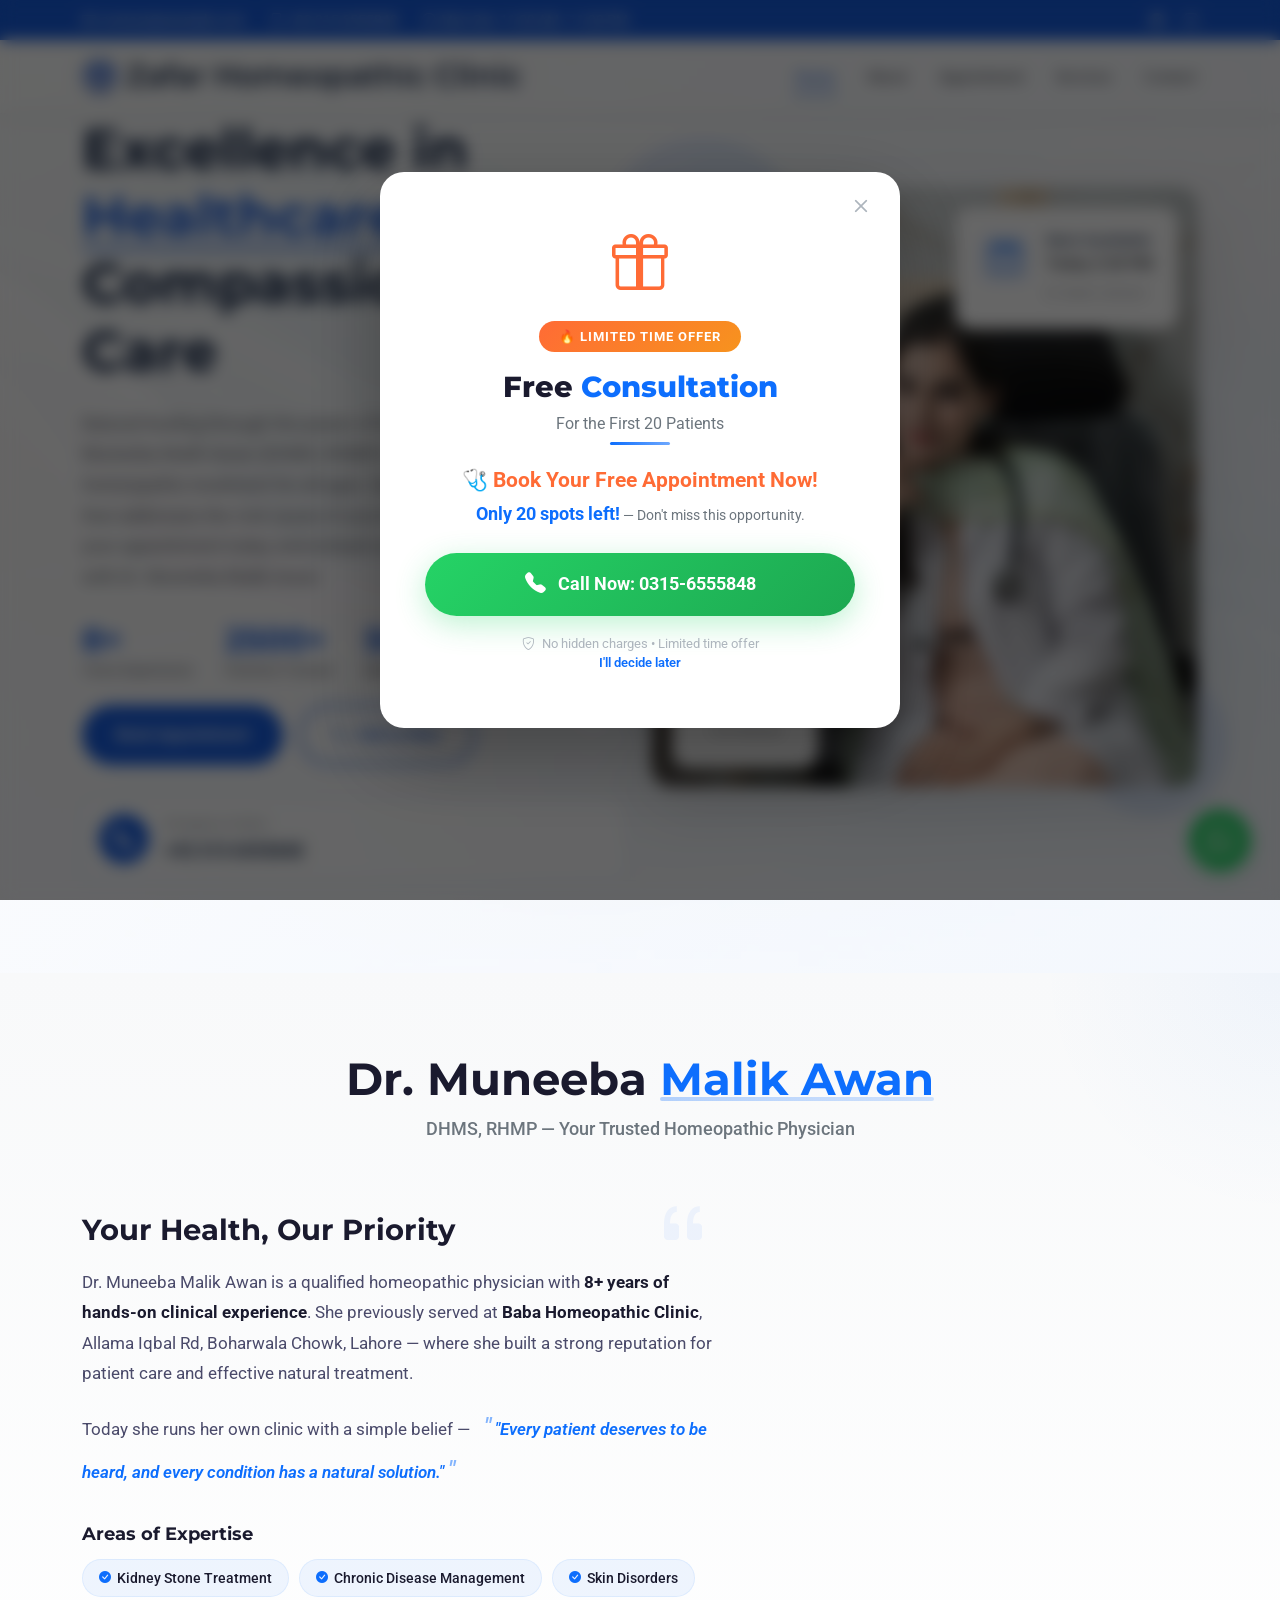
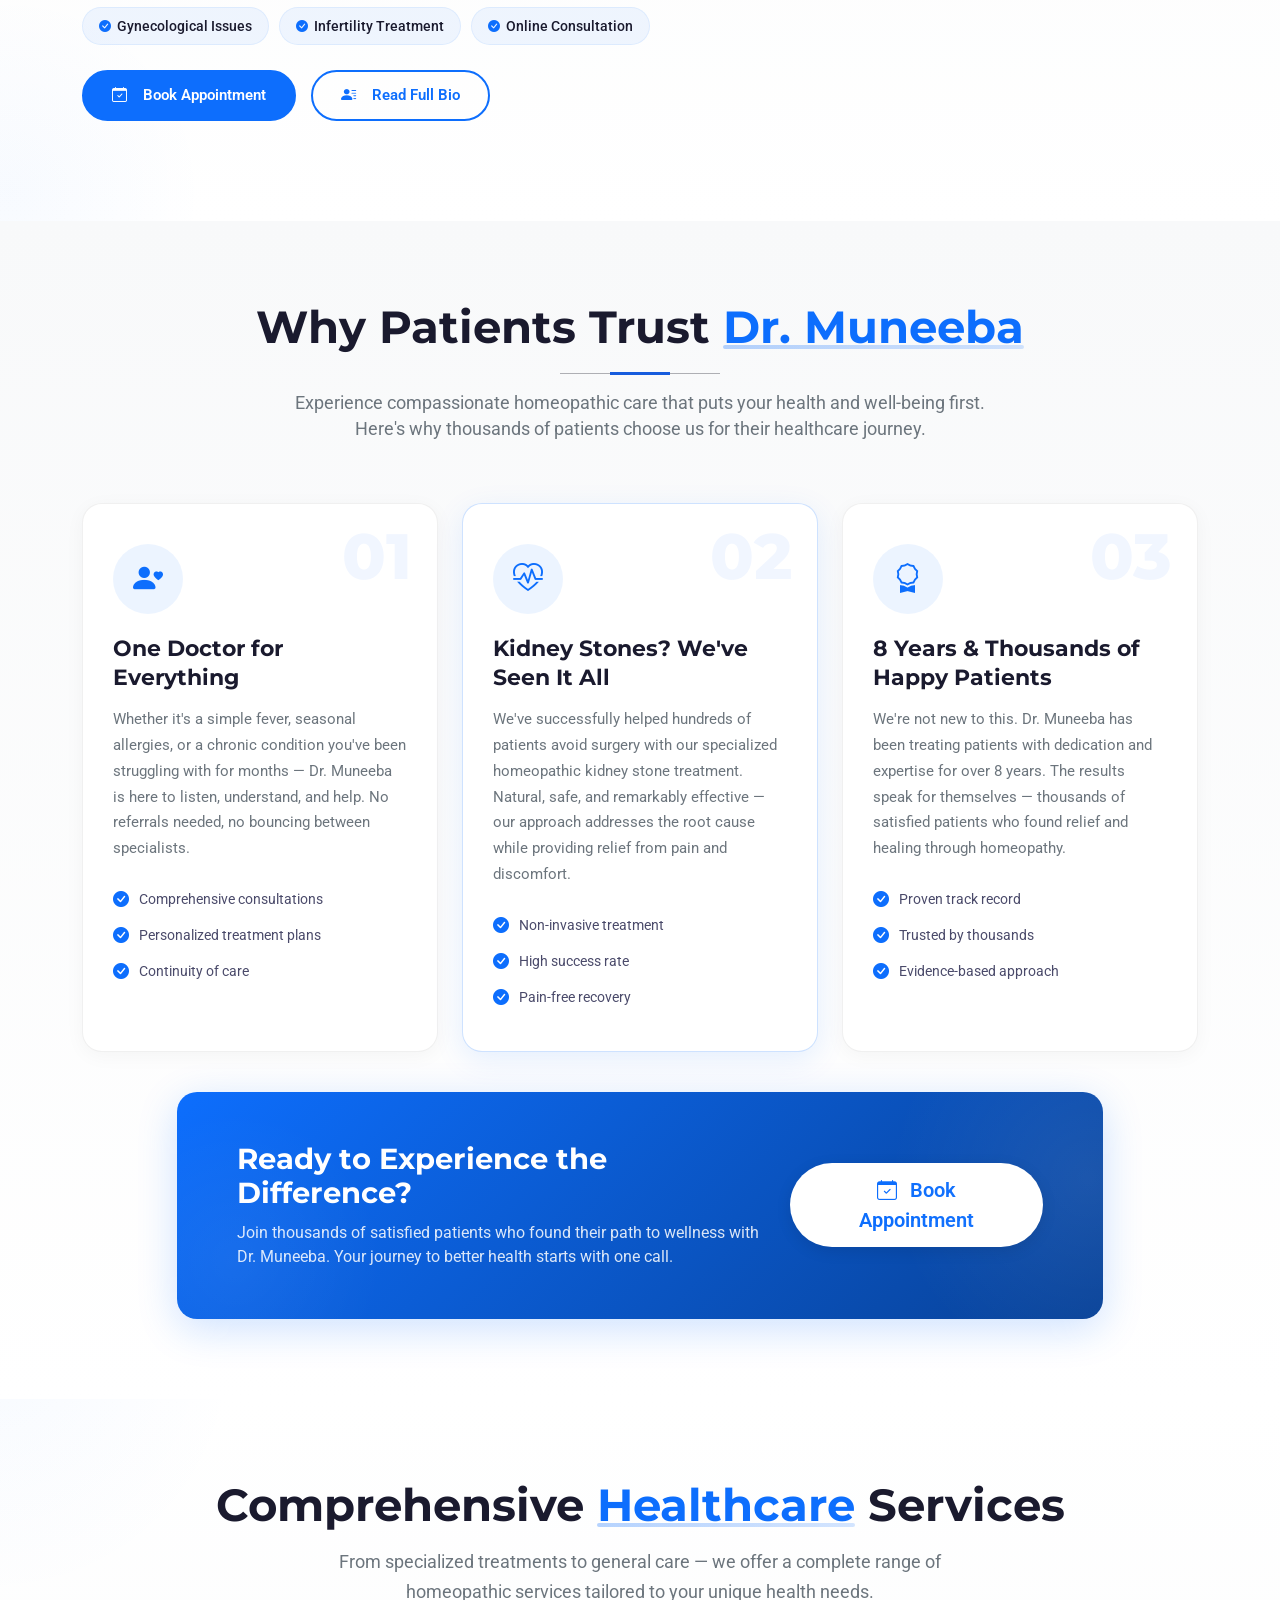
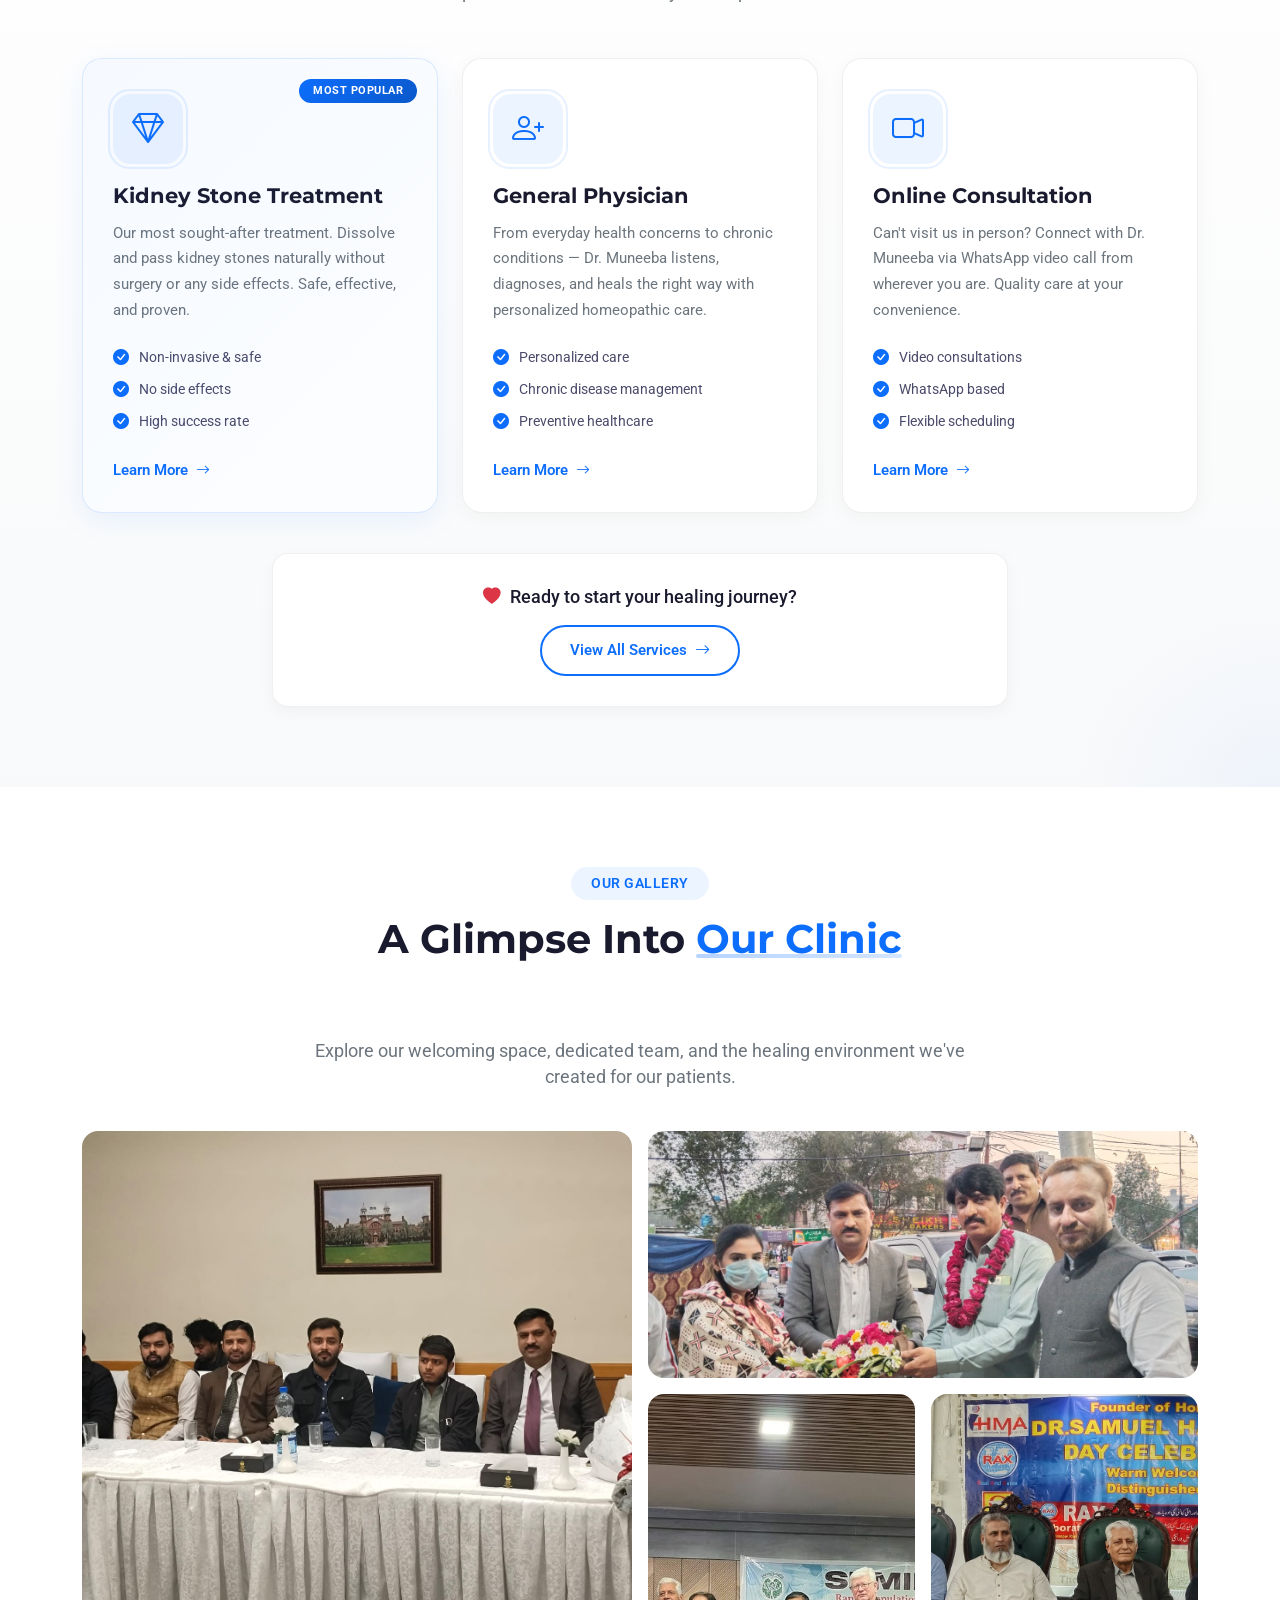
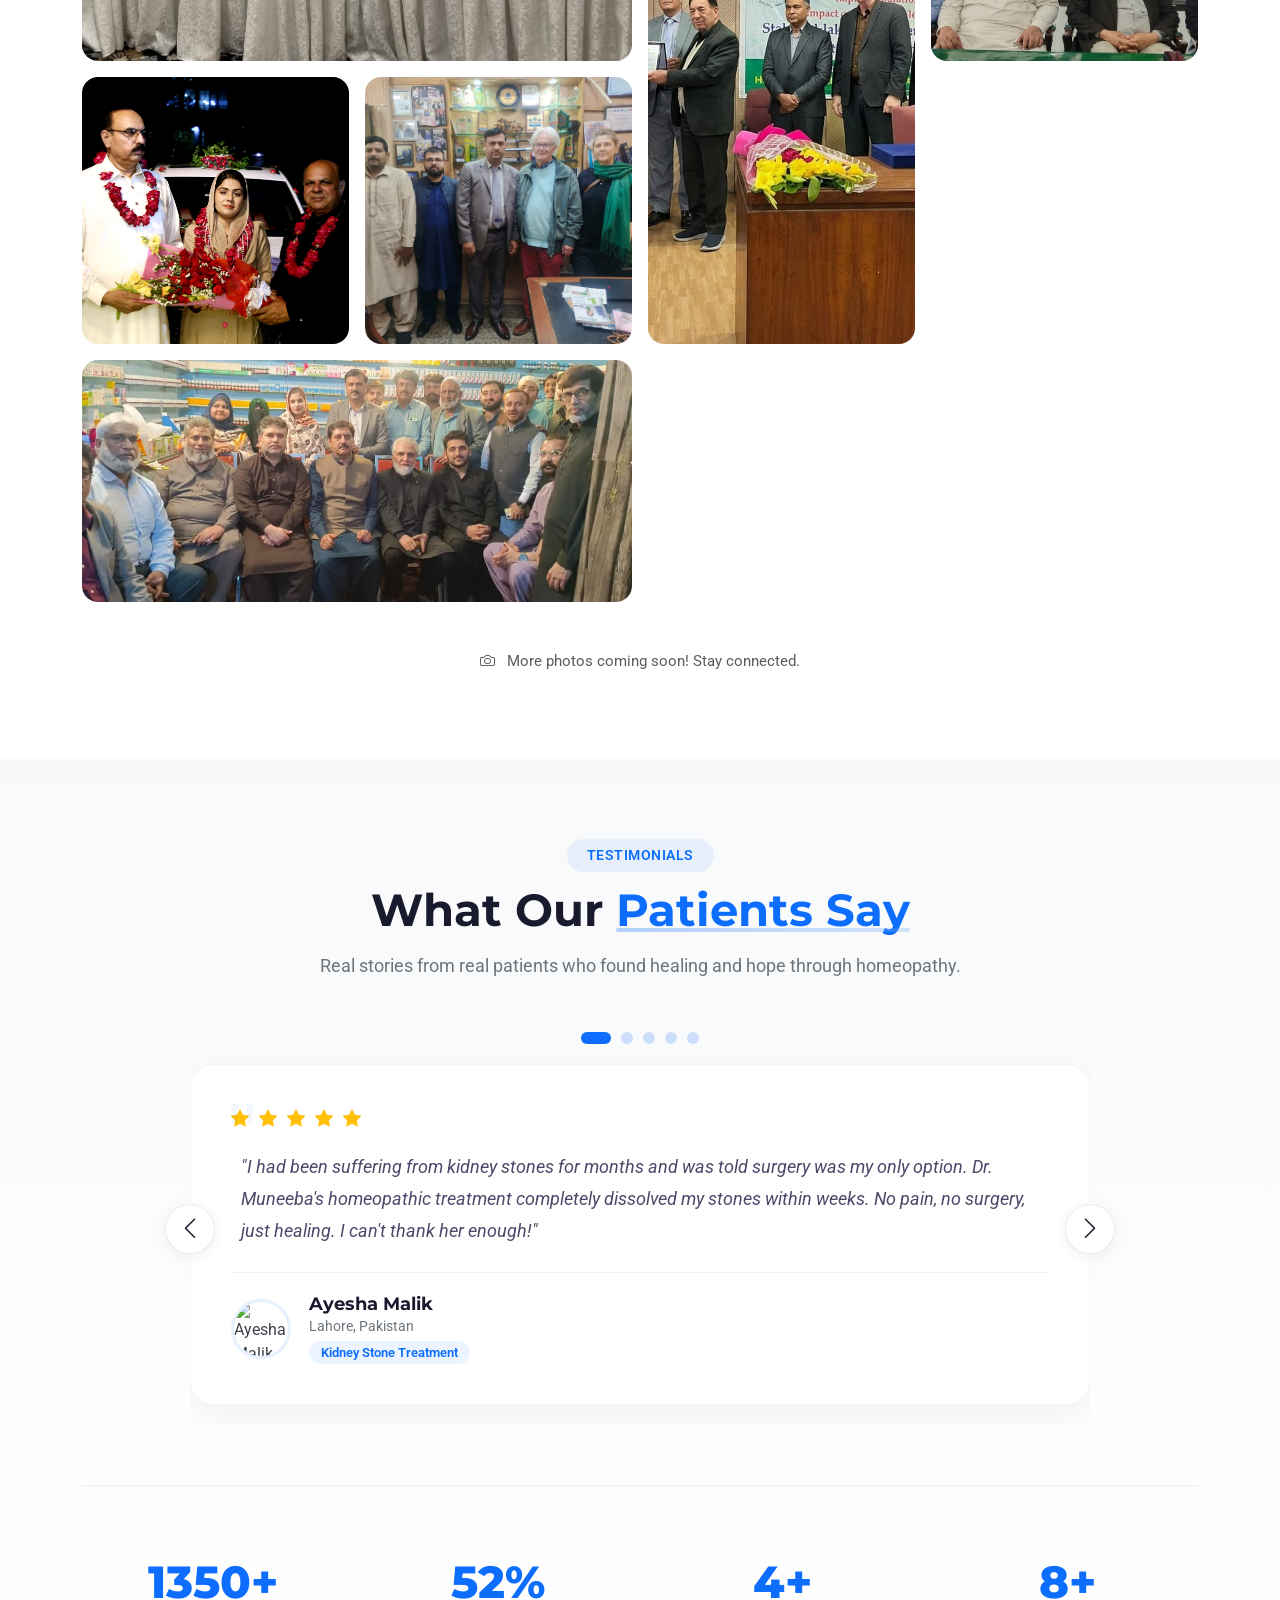
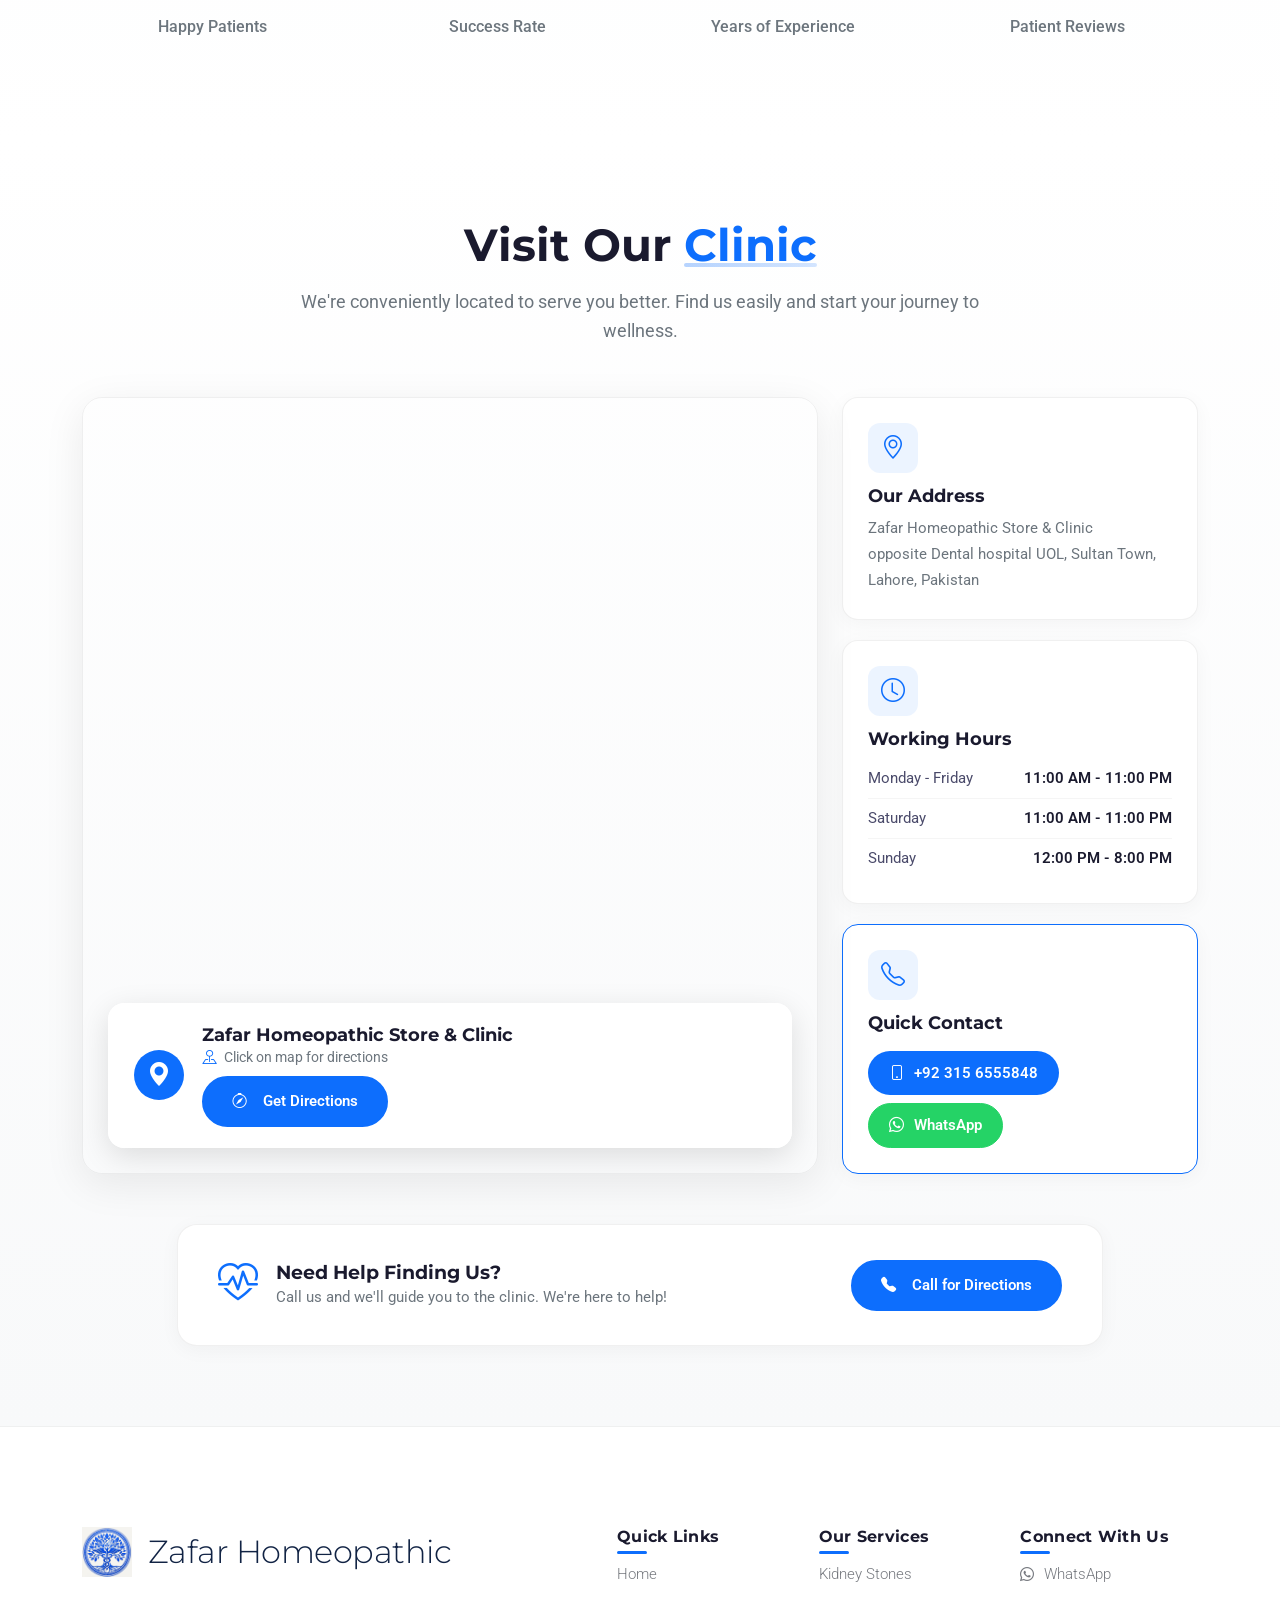
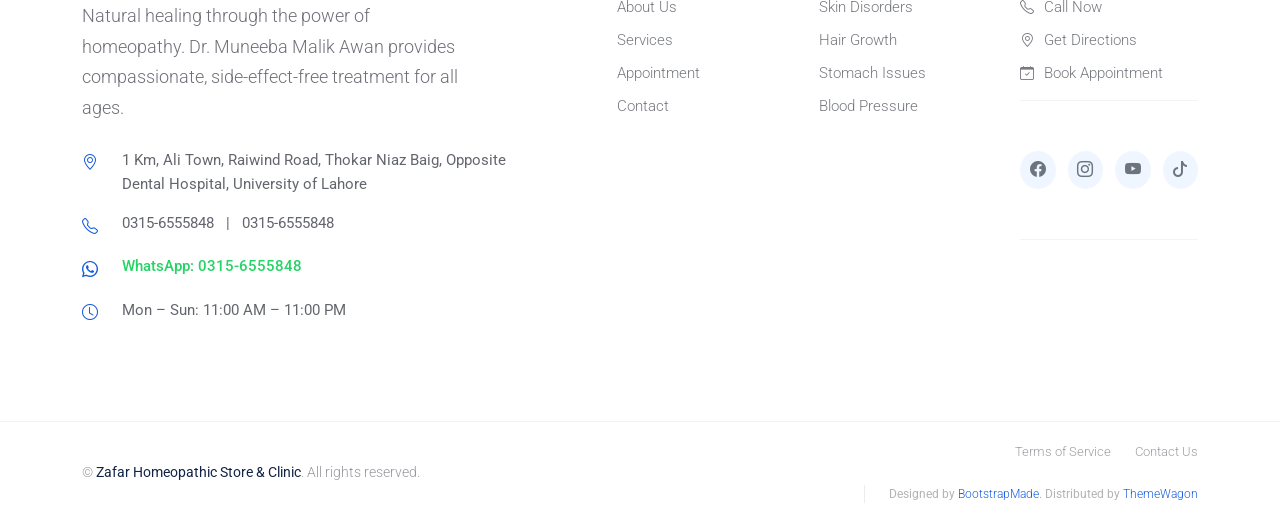
==== index.html @ bb93658f "Refactor code structure for improved readability and maintainability" ====
<!doctype html>
<html lang="en">
  <head>
    <meta charset="utf-8" />
    <meta content="width=device-width, initial-scale=1.0" name="viewport" />
    <title>Zafar Homeopathic Clinic - Dr. Muneeba Malik Awan | Lahore</title>
    <meta
      name="description"
      content="Natural homeopathic treatment by Dr. Muneeba Malik Awan in Lahore. Specializing in kidney stones, skin disorders, hair loss, gynecological issues & more. Online consultations available."
    />
    <meta
      name="keywords"
      content="homeopathic doctor Lahore, kidney stone treatment, skin disorder treatment, Dr. Muneeba Malik Awan, Zafar Homeopathic Clinic, online consultation Lahore"
    />

    <!-- Open Graph -->
    <meta
      property="og:title"
      content="Zafar Homeopathic Clinic - Dr. Muneeba Malik Awan | Lahore"
    />
    <meta
      property="og:description"
      content="Natural, side-effect-free homeopathic treatment for kidney stones, skin disorders, hair loss, gynecological issues & more."
    />
    <meta property="og:type" content="website" />

    <!-- Favicons -->
    <link href="assets/img/favicon.png" rel="icon" />
    <link href="assets/img/apple-touch-icon.png" rel="apple-touch-icon" />

    <!-- Fonts -->
    <link href="https://fonts.googleapis.com" rel="preconnect" />
    <link href="https://fonts.gstatic.com" rel="preconnect" crossorigin />
    <link
      href="https://fonts.googleapis.com/css2?family=Roboto:ital,wght@0,100;0,300;0,400;0,500;0,700;0,900;1,100;1,300;1,400;1,500;1,700;1,900&family=Montserrat:ital,wght@0,100;0,200;0,300;0,400;0,500;0,600;0,700;0,800;0,900;1,100;1,200;1,300;1,400;1,500;1,600;1,700;1,800;1,900&family=Lato:ital,wght@0,100;0,300;0,400;0,700;0,900;1,100;1,300;1,400;1,700;1,900&display=swap"
      rel="stylesheet"
    />

    <!-- Vendor CSS Files -->
    <link
      href="assets/vendor/bootstrap/css/bootstrap.min.css"
      rel="stylesheet"
    />
    <link
      href="assets/vendor/bootstrap-icons/bootstrap-icons.css"
      rel="stylesheet"
    />
    <link href="assets/vendor/aos/aos.css" rel="stylesheet" />
    <link
      href="assets/vendor/glightbox/css/glightbox.min.css"
      rel="stylesheet"
    />
    <link
      href="assets/vendor/fontawesome-free/css/all.min.css"
      rel="stylesheet"
    />
    <link href="assets/vendor/swiper/swiper-bundle.min.css" rel="stylesheet" />
    <link
      rel="stylesheet"
      href="https://cdnjs.cloudflare.com/ajax/libs/font-awesome/6.4.0/css/all.min.css"
    />
    <!-- Main CSS File -->
    <link href="assets/css/main.css" rel="stylesheet" />

    <!-- Custom Styles -->
    <style>
      /* ========================================
           POPUP DIALOG STYLES
           ======================================== */
      .popup-overlay {
        position: fixed;
        top: 0;
        left: 0;
        width: 100%;
        height: 100%;
        background: rgba(0, 0, 0, 0.6);
        backdrop-filter: blur(8px);
        z-index: 99999;
        display: none;
        align-items: center;
        justify-content: center;
        animation: popupFadeIn 0.5s ease;
        padding: 20px;
      }

      .popup-overlay.active {
        display: flex;
      }

      .popup-modal {
        background: #ffffff;
        border-radius: 24px;
        max-width: 520px;
        width: 100%;
        padding: 50px 45px 40px;
        position: relative;
        box-shadow: 0 30px 80px rgba(0, 0, 0, 0.3);
        animation: popupSlideUp 0.5s ease;
        text-align: center;
      }

      .popup-close-btn {
        position: absolute;
        top: 15px;
        right: 20px;
        background: none;
        border: none;
        font-size: 28px;
        color: #adb5bd;
        cursor: pointer;
        transition: all 0.3s ease;
        line-height: 1;
        padding: 5px;
      }

      .popup-close-btn:hover {
        color: #1a1a2e;
        transform: rotate(90deg);
      }

      .popup-badge {
        display: inline-block;
        background: linear-gradient(135deg, #ff6b35, #f7931e);
        color: #ffffff;
        padding: 6px 20px;
        border-radius: 50px;
        font-size: 0.8rem;
        font-weight: 700;
        text-transform: uppercase;
        letter-spacing: 1px;
        margin-bottom: 18px;
        animation: popupPulse 2s infinite;
      }

      .popup-icon {
        font-size: 56px;
        color: #ff6b35;
        margin-bottom: 15px;
        display: block;
        animation: popupBounce 2s infinite;
      }

      .popup-modal h2 {
        font-size: 1.8rem;
        font-weight: 800;
        color: #1a1a2e;
        margin-bottom: 8px;
      }

      .popup-modal h2 .highlight {
        color: #0d6efd;
      }

      .popup-modal .popup-subtitle {
        color: #6c757d;
        font-size: 1rem;
        margin-bottom: 6px;
      }

      .popup-modal .popup-offer {
        font-size: 1.3rem;
        font-weight: 700;
        color: #ff6b35;
        margin-bottom: 5px;
      }

      .popup-modal .popup-count {
        font-size: 0.9rem;
        color: #6c757d;
        margin-bottom: 25px;
      }

      .popup-modal .popup-count strong {
        color: #0d6efd;
        font-size: 1.1rem;
      }

      .popup-divider {
        width: 60px;
        height: 3px;
        background: linear-gradient(90deg, #0d6efd, #6ea8fe);
        border-radius: 2px;
        margin: 0 auto 20px;
      }

      .popup-btn-call {
        display: inline-flex;
        align-items: center;
        justify-content: center;
        gap: 12px;
        padding: 16px 45px;
        background: linear-gradient(135deg, #25d366, #1da851);
        color: #ffffff;
        border: none;
        border-radius: 50px;
        font-size: 1.1rem;
        font-weight: 700;
        text-decoration: none;
        transition: all 0.3s ease;
        width: 100%;
        box-shadow: 0 8px 30px rgba(37, 211, 102, 0.3);
      }

      .popup-btn-call:hover {
        transform: translateY(-3px);
        box-shadow: 0 12px 40px rgba(37, 211, 102, 0.4);
        color: #ffffff;
        background: linear-gradient(135deg, #1da851, #128C7E);
      }

      .popup-btn-call i {
        font-size: 1.3rem;
      }

      .popup-footer-text {
        margin-top: 18px;
        font-size: 0.8rem;
        color: #adb5bd;
      }

      .popup-footer-text a {
        color: #0d6efd;
        text-decoration: none;
        font-weight: 600;
      }

      .popup-footer-text a:hover {
        text-decoration: underline;
      }

      /* Popup Animations */
      @keyframes popupFadeIn {
        from {
          opacity: 0;
        }
        to {
          opacity: 1;
        }
      }

      @keyframes popupSlideUp {
        from {
          transform: translateY(30px) scale(0.95);
          opacity: 0;
        }
        to {
          transform: translateY(0) scale(1);
          opacity: 1;
        }
      }

      @keyframes popupPulse {
        0%,
        100% {
          transform: scale(1);
        }
        50% {
          transform: scale(1.05);
        }
      }

      @keyframes popupBounce {
        0%,
        100% {
          transform: translateY(0);
        }
        50% {
          transform: translateY(-8px);
        }
      }

      /* ========================================
           GALLERY SECTION - BENTO GRID
           ======================================== */
      .gallery-bento-section {
        padding: 80px 0 70px;
        background: #ffffff;
      }

      .gallery-bento-section .section-badge {
        display: inline-block;
        background: rgba(13, 110, 253, 0.08);
        color: #0d6efd;
        padding: 6px 20px;
        border-radius: 50px;
        font-size: 14px;
        font-weight: 600;
        letter-spacing: 0.5px;
        text-transform: uppercase;
        margin-bottom: 15px;
      }

      .gallery-bento-section .section-title {
        font-size: 2.5rem;
        font-weight: 700;
        color: #1a1a2e;
        margin-bottom: 15px;
      }

      .gallery-bento-section .section-title .highlight {
        color: #0d6efd;
        position: relative;
      }

      .gallery-bento-section .section-title .highlight::after {
        content: "";
        position: absolute;
        bottom: 5px;
        left: 0;
        right: 0;
        height: 4px;
        background: linear-gradient(90deg, #0d6efd, #6ea8fe);
        border-radius: 2px;
        opacity: 0.3;
      }

      .gallery-bento-section .section-subtitle {
        color: #6c757d;
        font-size: 1.1rem;
        margin-bottom: 40px;
        max-width: 700px;
        margin-left: auto;
        margin-right: auto;
      }

      /* Bento Grid */
      .bento-grid {
        display: grid;
        grid-template-columns: repeat(4, 1fr);
        grid-template-rows: auto;
        gap: 16px;
        grid-auto-flow: dense;
      }

      .bento-item {
        position: relative;
        border-radius: 16px;
        overflow: hidden;
        cursor: pointer;
        aspect-ratio: 1/1;
        background: #f8f9fa;
        transition: all 0.4s ease;
      }

      .bento-item:hover {
        transform: scale(1.02);
        box-shadow: 0 15px 40px rgba(13, 110, 253, 0.15);
        z-index: 2;
      }

      .bento-item img {
        width: 100%;
        height: 100%;
        object-fit: cover;
        transition: transform 0.6s ease;
      }

      .bento-item:hover img {
        transform: scale(1.08);
      }

      .bento-item .bento-overlay {
        position: absolute;
        bottom: 0;
        left: 0;
        right: 0;
        padding: 20px 20px 18px;
        background: linear-gradient(transparent, rgba(0, 0, 0, 0.6));
        color: #ffffff;
        opacity: 0;
        transition: opacity 0.4s ease;
      }

      .bento-item:hover .bento-overlay {
        opacity: 1;
      }

      .bento-item .bento-overlay h5 {
        font-size: 0.9rem;
        font-weight: 600;
        margin-bottom: 2px;
      }

      .bento-item .bento-overlay p {
        font-size: 0.75rem;
        opacity: 0.8;
        margin-bottom: 0;
      }

      .bento-item .bento-icon-overlay {
        position: absolute;
        top: 50%;
        left: 50%;
        transform: translate(-50%, -50%);
        background: rgba(255, 255, 255, 0.9);
        width: 50px;
        height: 50px;
        border-radius: 50%;
        display: flex;
        align-items: center;
        justify-content: center;
        opacity: 0;
        transition: all 0.4s ease;
        color: #0d6efd;
        font-size: 20px;
        pointer-events: none;
      }

      .bento-item:hover .bento-icon-overlay {
        opacity: 1;
        transform: translate(-50%, -50%) scale(1);
      }

      /* Bento Sizes */
      .bento-item--large {
        grid-column: span 2;
        grid-row: span 2;
        aspect-ratio: auto;
      }

      .bento-item--wide {
        grid-column: span 2;
        aspect-ratio: auto;
        min-height: 200px;
      }

      .bento-item--tall {
        grid-row: span 2;
        aspect-ratio: auto;
      }

      /* Responsive Bento */
      @media (max-width: 991px) {
        .bento-grid {
          grid-template-columns: repeat(2, 1fr);
        }

        .bento-item--large {
          grid-column: span 2;
          grid-row: span 1;
        }

        .bento-item--wide {
          grid-column: span 2;
        }

        .bento-item--tall {
          grid-row: span 1;
        }

        .gallery-bento-section .section-title {
          font-size: 2rem;
        }
      }

      @media (max-width: 576px) {
        .bento-grid {
          grid-template-columns: 1fr 1fr;
          gap: 10px;
        }

        .bento-item--large {
          grid-column: span 2;
          grid-row: span 1;
          min-height: 200px;
        }

        .bento-item--wide {
          grid-column: span 2;
          min-height: 160px;
        }

        .bento-item--tall {
          grid-row: span 1;
        }

        .bento-item .bento-overlay h5 {
          font-size: 0.8rem;
        }

        .gallery-bento-section .section-title {
          font-size: 1.6rem;
        }

        .gallery-bento-section .section-subtitle {
          font-size: 0.95rem;
        }
      }

      /* ========================================
           GALLERY SECTION RESPONSIVE
           ======================================== */
      @media (max-width: 400px) {
        .popup-modal {
          padding: 35px 20px 30px;
        }

        .popup-modal h2 {
          font-size: 1.4rem;
        }

        .popup-btn-call {
          padding: 14px 25px;
          font-size: 1rem;
        }

        .bento-grid {
          grid-template-columns: 1fr 1fr;
          gap: 8px;
        }

        .bento-item--large {
          min-height: 160px;
        }

        .bento-item--wide {
          min-height: 130px;
        }
      }
    </style>

    <!-- =======================================================
  * Template Name: Clinic
  * Template URL: https://bootstrapmade.com/clinic-bootstrap-template/
  * Updated: Jul 23 2025 with Bootstrap v5.3.7
  * Author: BootstrapMade.com
  * License: https://bootstrapmade.com/license/
  ======================================================== -->
  </head>

  <body class="index-page">
    <!-- ======= POPUP DIALOG ======= -->
    <div id="promoPopup" class="popup-overlay">
      <div class="popup-modal">
        <button class="popup-close-btn" id="closePopup" aria-label="Close">
          <i class="bi bi-x"></i>
        </button>

        <span class="popup-icon">
          <i class="bi bi-gift"></i>
        </span>

        <span class="popup-badge">🔥 Limited Time Offer</span>

        <h2>
          Free <span class="highlight">Consultation</span>
        </h2>

        <p class="popup-subtitle">For the First 20 Patients</p>

        <div class="popup-divider"></div>

        <p class="popup-offer">🩺 Book Your Free Appointment Now!</p>

        <p class="popup-count">
          <strong>Only <span id="remainingCount">20</span> spots left!</strong>
          — Don't miss this opportunity.
        </p>

        <a href="tel:+923156555848" class="popup-btn-call">
          <i class="bi bi-telephone-fill"></i>
          Call Now: 0315-6555848
        </a>

        <p class="popup-footer-text">
          <i class="bi bi-shield-check me-1"></i>
          No hidden charges • Limited time offer
          <br>
          <a href="#!" id="popupLater">I'll decide later</a>
        </p>
      </div>
    </div>
    <!-- ======= END POPUP DIALOG ======= -->

    <!-- ======= Header ======= -->
    <header id="header" class="header fixed-top">
      <div class="topbar d-flex align-items-center dark-background">
        <div
          class="container hidden-class d-flex justify-content-center justify-content-md-between"
        >
          <div class="contact-info d-flex align-items-center">
            <i class="bi bi-envelope d-flex align-items-center"
              ><a href="mailto:contact@example.com">contact@example.com</a></i
            >
            <i class="bi bi-phone d-flex align-items-center ms-4"
              ><span>+92 315 6555848</span></i
            >
            <i class="bi bi-clock d-flex align-items-center ms-4"
              ><span>Mon-Sat: 11:00 AM - 11:00 PM</span></i
            >
          </div>
          <div class="social-links d-none d-md-flex align-items-center">
            <a href="#!" class="facebook"><i class="bi bi-facebook"></i></a>
            <a href="#!" class="instagram"><i class="bi bi-instagram"></i></a>
          </div>
        </div>
      </div>
      <!-- End Top Bar -->

      <div class="branding d-flex align-items-cente">
        <div
          class="container position-relative d-flex align-items-center justify-content-between"
        >
          <a href="index.html" class="logo d-flex align-items-center">
            <img src="assets/img/logo.png" alt="Clinic Logo" />
            <h1 class="sitename">Zafar Homeopathic Clinic</h1>
          </a>

          <nav id="navmenu" class="navmenu">
            <ul>
              <li><a href="/" class="active">Home</a></li>
              <li><a href="about.html">About</a></li>
              <li><a href="appointment.html">Appointment</a></li>
              <li><a href="services.html">Services</a></li>
              <li><a href="contact.html">Contact</a></li>
            </ul>
            <i class="mobile-nav-toggle d-xl-none bi bi-list"></i>
          </nav>
        </div>
      </div>
    </header>
    <!-- ======= End Header ======= -->

    <main class="main">
      <!-- Hero Section -->
      <section id="hero" class="hero section">
        <div class="container" data-aos="fade-up" data-aos-delay="100">
          <div class="row align-items-center">
            <div class="col-lg-6">
              <div class="hero-content">
                <h1 data-aos="fade-right" data-aos-delay="300">
                  Excellence in <span class="highlight">Healthcare</span> With
                  Compassionate Care
                </h1>

                <p
                  class="hero-description"
                  data-aos="fade-right"
                  data-aos-delay="400"
                >
                  Natural healing through the power of homeopathy. Visit Dr.
                  Muneeba Malik Awan (DHMS, RHMP) for personalized homeopathic
                  treatment for all ages. Experience holistic care that
                  addresses the root cause of your health concerns. Book your
                  appointment today and embark on a journey to wellness with Dr.
                  Muneeba Malik Awan.
                </p>

                <div
                  class="hero-stats mb-4"
                  data-aos="fade-right"
                  data-aos-delay="500"
                >
                  <div class="stat-item">
                    <h3>
                      <span
                        data-purecounter-start="0"
                        data-purecounter-end="8"
                        data-purecounter-duration="2"
                        class="purecounter"
                      ></span
                      >+
                    </h3>
                    <p>Years Experience</p>
                  </div>
                  <div class="stat-item">
                    <h3>
                      <span
                        data-purecounter-start="0"
                        data-purecounter-end="2500"
                        data-purecounter-duration="2"
                        class="purecounter"
                      ></span
                      >+
                    </h3>
                    <p>Patients Treated</p>
                  </div>
                  <div class="stat-item">
                    <h3>
                      <span
                        data-purecounter-start="0"
                        data-purecounter-end="50"
                        data-purecounter-duration="2"
                        class="purecounter"
                      ></span
                      >+
                    </h3>
                    <p>Medical Experts</p>
                  </div>
                </div>

                <div
                  class="hero-actions"
                  data-aos="fade-right"
                  data-aos-delay="600"
                >
                  <a href="appointment.html" class="btn btn-primary"
                    >Book Appointment</a
                  >
                  <a href="tel:+923156555848" class="btn btn-outline">
                    <i class="bi bi-telephone me-2"></i>
                    Call us Now
                  </a>
                </div>

                <div
                  class="emergency-contact"
                  data-aos="fade-right"
                  data-aos-delay="700"
                >
                  <div class="emergency-icon">
                    <i class="bi bi-telephone-fill"></i>
                  </div>
                  <div class="emergency-info">
                    <small>Emergency Hotline</small>
                    <strong>+92 315 6555848</strong>
                  </div>
                </div>
              </div>
            </div>

            <div class="col-lg-6">
              <div
                class="hero-visual"
                data-aos="fade-left"
                data-aos-delay="400"
              >
                <div class="main-image">
                  <img
                    src="assets/img/doctor.jpeg"
                    alt="Modern Healthcare Facility"
                    class="img-fluid"
                  />
                  <div class="floating-card appointment-card">
                    <div class="card-icon">
                      <i class="bi bi-calendar-check"></i>
                    </div>
                    <div class="card-content">
                      <h6>Next Available</h6>
                      <p>Today 2:30 PM</p>
                      <small>Dr. Sarah Johnson</small>
                    </div>
                  </div>
                  <div class="floating-card rating-card">
                    <div class="card-content">
                      <div class="rating-stars">
                        <i class="bi bi-star-fill"></i>
                        <i class="bi bi-star-fill"></i>
                        <i class="bi bi-star-fill"></i>
                        <i class="bi bi-star-fill"></i>
                        <i class="bi bi-star-fill"></i>
                      </div>
                      <h6>4.9/5</h6>
                      <small>1,234 Reviews</small>
                    </div>
                  </div>
                </div>
                <div class="background-elements">
                  <div class="element element-1"></div>
                  <div class="element element-2"></div>
                  <div class="element element-3"></div>
                </div>
              </div>
            </div>
          </div>
        </div>
      </section>
      <!-- /Hero Section -->

      <!-- About the Doctor Section -->
      <section id="v2-about-doctor" class="v2-about-doctor section">
        <div class="container" data-aos="fade-up">
          <!-- Section Title -->
          <div class="v2-doctor-header" data-aos="fade-up">
            <h2 class="v2-doctor-title">
              Dr. Muneeba <span class="v2-highlight">Malik Awan</span>
            </h2>
            <p class="v2-doctor-subtitle">
              DHMS, RHMP — Your Trusted Homeopathic Physician
            </p>
          </div>
          <!-- End Section Title -->

          <div class="row g-5 align-items-center">
            <!-- Doctor Info Column -->
            <div class="col-lg-7" data-aos="fade-left" data-aos-delay="200">
              <div class="v2-doctor-info">
                <div class="v2-doctor-quote-icon">
                  <i class="bi bi-quote"></i>
                </div>

                <div class="v2-doctor-intro">
                  <h3>Your Health, Our Priority</h3>
                  <p class="v2-doctor-bio">
                    Dr. Muneeba Malik Awan is a qualified homeopathic physician
                    with
                    <strong>8+ years of hands-on clinical experience</strong>.
                    She previously served at
                    <strong>Baba Homeopathic Clinic</strong>, Allama Iqbal Rd,
                    Boharwala Chowk, Lahore — where she built a strong
                    reputation for patient care and effective natural treatment.
                  </p>
                  <p class="v2-doctor-bio">
                    Today she runs her own clinic with a simple belief —
                    <span class="v2-doctor-mission">
                      "Every patient deserves to be heard, and every condition
                      has a natural solution."
                    </span>
                  </p>
                </div>

                <!-- Expertise Areas -->
                <div class="v2-doctor-expertise">
                  <h4>Areas of Expertise</h4>
                  <div class="v2-expertise-tags">
                    <span class="v2-tag">
                      <i class="bi bi-check-circle-fill"></i>
                      Kidney Stone Treatment
                    </span>
                    <span class="v2-tag">
                      <i class="bi bi-check-circle-fill"></i>
                      Chronic Disease Management
                    </span>
                    <span class="v2-tag">
                      <i class="bi bi-check-circle-fill"></i>
                      Skin Disorders
                    </span>
                    <span class="v2-tag">
                      <i class="bi bi-check-circle-fill"></i>
                      Gynecological Issues
                    </span>
                    <span class="v2-tag">
                      <i class="bi bi-check-circle-fill"></i>
                      Infertility Treatment
                    </span>
                    <span class="v2-tag">
                      <i class="bi bi-check-circle-fill"></i>
                      Online Consultation
                    </span>
                  </div>
                </div>

                <!-- Quick Actions -->
                <div class="v2-doctor-actions">
                  <a href="appointment.html" class="v2-btn v2-btn-primary">
                    <i class="bi bi-calendar-check me-2"></i>
                    Book Appointment
                  </a>
                  <a href="about.html" class="v2-btn v2-btn-outline-primary">
                    <i class="bi bi-person-lines-fill me-2"></i>
                    Read Full Bio
                  </a>
                </div>
              </div>
            </div>
          </div>
        </div>
      </section>
      <!-- /About the Doctor Section -->

      <!-- Why Choose Us Section -->
      <section id="why-choose-us" class="why-choose-us section">
        <div class="container" data-aos="fade-up">
          <!-- Section Title -->
          <div class="section-title" data-aos="fade-up">
            <h2>
              Why Patients Trust <span class="highlight">Dr. Muneeba</span>
            </h2>
            <p>
              Experience compassionate homeopathic care that puts your health
              and well-being first. Here's why thousands of patients choose us
              for their healthcare journey.
            </p>
          </div>
          <!-- End Section Title -->

          <div class="row g-4">
            <!-- Reason 1: One Doctor for Everything -->
            <div
              class="col-lg-4 col-md-6"
              data-aos="fade-up"
              data-aos-delay="100"
            >
              <div class="choose-card">
                <div class="card-icon">
                  <i class="bi bi-person-heart"></i>
                  <div class="icon-shimmer"></div>
                </div>
                <div class="card-number">01</div>
                <h3>One Doctor for Everything</h3>
                <p>
                  Whether it's a simple fever, seasonal allergies, or a chronic
                  condition you've been struggling with for months — Dr. Muneeba
                  is here to listen, understand, and help. No referrals needed,
                  no bouncing between specialists.
                </p>
                <ul class="feature-list">
                  <li>
                    <i class="bi bi-check-circle-fill"></i>
                    Comprehensive consultations
                  </li>
                  <li>
                    <i class="bi bi-check-circle-fill"></i>
                    Personalized treatment plans
                  </li>
                  <li>
                    <i class="bi bi-check-circle-fill"></i>
                    Continuity of care
                  </li>
                </ul>
              </div>
            </div>

            <!-- Reason 2: Kidney Stone Treatment -->
            <div
              class="col-lg-4 col-md-6"
              data-aos="fade-up"
              data-aos-delay="200"
            >
              <div class="choose-card featured">
                <div class="card-icon">
                  <i class="bi bi-heart-pulse"></i>
                  <div class="icon-shimmer"></div>
                </div>
                <div class="card-number">02</div>
                <h3>Kidney Stones? We've Seen It All</h3>
                <p>
                  We've successfully helped hundreds of patients avoid surgery
                  with our specialized homeopathic kidney stone treatment.
                  Natural, safe, and remarkably effective — our approach
                  addresses the root cause while providing relief from pain and
                  discomfort.
                </p>
                <ul class="feature-list">
                  <li>
                    <i class="bi bi-check-circle-fill"></i>
                    Non-invasive treatment
                  </li>
                  <li>
                    <i class="bi bi-check-circle-fill"></i>
                    High success rate
                  </li>
                  <li>
                    <i class="bi bi-check-circle-fill"></i>
                    Pain-free recovery
                  </li>
                </ul>
              </div>
            </div>

            <!-- Reason 3: Experience & Trust -->
            <div
              class="col-lg-4 col-md-6"
              data-aos="fade-up"
              data-aos-delay="300"
            >
              <div class="choose-card">
                <div class="card-icon">
                  <i class="bi bi-award"></i>
                  <div class="icon-shimmer"></div>
                </div>
                <div class="card-number">03</div>
                <h3>8 Years & Thousands of Happy Patients</h3>
                <p>
                  We're not new to this. Dr. Muneeba has been treating patients
                  with dedication and expertise for over 8 years. The results
                  speak for themselves — thousands of satisfied patients who
                  found relief and healing through homeopathy.
                </p>
                <ul class="feature-list">
                  <li>
                    <i class="bi bi-check-circle-fill"></i>
                    Proven track record
                  </li>
                  <li>
                    <i class="bi bi-check-circle-fill"></i>
                    Trusted by thousands
                  </li>
                  <li>
                    <i class="bi bi-check-circle-fill"></i>
                    Evidence-based approach
                  </li>
                </ul>
              </div>
            </div>
          </div>

          <!-- Bottom CTA -->
          <div
            class="row justify-content-center"
            data-aos="fade-up"
            data-aos-delay="400"
          >
            <div class="col-lg-10">
              <div class="choose-cta">
                <div class="row align-items-center">
                  <div class="col-lg-8">
                    <h4>Ready to Experience the Difference?</h4>
                    <p>
                      Join thousands of satisfied patients who found their path
                      to wellness with Dr. Muneeba. Your journey to better
                      health starts with one call.
                    </p>
                  </div>
                  <div class="col-lg-4 text-lg-end">
                    <a href="appointment.html" class="btn btn-primary btn-lg">
                      <i class="bi bi-calendar-check me-2"></i>
                      Book Appointment
                    </a>
                  </div>
                </div>
              </div>
            </div>
          </div>
        </div>
      </section>
      <!-- /Why Choose Us Section -->

      <!-- Our Services Section -->
      <section id="v2-services" class="v2-services section">
        <div class="container" data-aos="fade-up">
          <!-- Section Title -->
          <div class="v2-services-header" data-aos="fade-up">
            <h2 class="v2-services-title">
              Comprehensive
              <span class="v2-highlight">Healthcare</span> Services
            </h2>
            <p class="v2-services-subtitle">
              From specialized treatments to general care — we offer a complete
              range of homeopathic services tailored to your unique health
              needs.
            </p>
          </div>
          <!-- End Section Title -->

          <div class="row g-4">
            <!-- Service 1: Kidney Stone Treatment -->
            <div
              class="col-lg-4 col-md-6"
              data-aos="fade-up"
              data-aos-delay="100"
            >
              <div class="v2-service-card v2-service-card--featured">
                <div class="v2-service-icon-wrapper">
                  <div class="v2-service-icon">
                    <i class="bi bi-gem"></i>
                  </div>
                  <div class="v2-service-pulse"></div>
                </div>
                <div class="v2-service-tag">Most Popular</div>
                <h3 class="v2-service-title">Kidney Stone Treatment</h3>
                <p class="v2-service-description">
                  Our most sought-after treatment. Dissolve and pass kidney
                  stones naturally without surgery or any side effects. Safe,
                  effective, and proven.
                </p>
                <ul class="v2-service-features">
                  <li>
                    <i class="bi bi-check-circle-fill"></i>
                    Non-invasive & safe
                  </li>
                  <li>
                    <i class="bi bi-check-circle-fill"></i>
                    No side effects
                  </li>
                  <li>
                    <i class="bi bi-check-circle-fill"></i>
                    High success rate
                  </li>
                </ul>
                <a href="services.html" class="v2-service-link">
                  Learn More <i class="bi bi-arrow-right"></i>
                </a>
              </div>
            </div>

            <!-- Service 2: General Physician -->
            <div
              class="col-lg-4 col-md-6"
              data-aos="fade-up"
              data-aos-delay="200"
            >
              <div class="v2-service-card">
                <div class="v2-service-icon-wrapper">
                  <div class="v2-service-icon">
                    <i class="bi bi-person-plus"></i>
                  </div>
                  <div class="v2-service-pulse"></div>
                </div>
                <h3 class="v2-service-title">General Physician</h3>
                <p class="v2-service-description">
                  From everyday health concerns to chronic conditions — Dr.
                  Muneeba listens, diagnoses, and heals the right way with
                  personalized homeopathic care.
                </p>
                <ul class="v2-service-features">
                  <li>
                    <i class="bi bi-check-circle-fill"></i>
                    Personalized care
                  </li>
                  <li>
                    <i class="bi bi-check-circle-fill"></i>
                    Chronic disease management
                  </li>
                  <li>
                    <i class="bi bi-check-circle-fill"></i>
                    Preventive healthcare
                  </li>
                </ul>
                <a href="services.html" class="v2-service-link">
                  Learn More <i class="bi bi-arrow-right"></i>
                </a>
              </div>
            </div>

            <!-- Service 3: Online Consultation -->
            <div
              class="col-lg-4 col-md-6"
              data-aos="fade-up"
              data-aos-delay="300"
            >
              <div class="v2-service-card">
                <div class="v2-service-icon-wrapper">
                  <div class="v2-service-icon">
                    <i class="bi bi-camera-video"></i>
                  </div>
                  <div class="v2-service-pulse"></div>
                </div>
                <h3 class="v2-service-title">Online Consultation</h3>
                <p class="v2-service-description">
                  Can't visit us in person? Connect with Dr. Muneeba via
                  WhatsApp video call from wherever you are. Quality care at
                  your convenience.
                </p>
                <ul class="v2-service-features">
                  <li>
                    <i class="bi bi-check-circle-fill"></i>
                    Video consultations
                  </li>
                  <li>
                    <i class="bi bi-check-circle-fill"></i>
                    WhatsApp based
                  </li>
                  <li>
                    <i class="bi bi-check-circle-fill"></i>
                    Flexible scheduling
                  </li>
                </ul>
                <a href="services.html" class="v2-service-link">
                  Learn More <i class="bi bi-arrow-right"></i>
                </a>
              </div>
            </div>
          </div>

          <!-- View All Services CTA -->
          <div
            class="row justify-content-center"
            data-aos="fade-up"
            data-aos-delay="400"
          >
            <div class="col-lg-8 text-center">
              <div class="v2-services-cta">
                <p class="v2-cta-text">
                  <i class="bi bi-heart-fill v2-heart-icon"></i>
                  Ready to start your healing journey?
                </p>
                <a href="services.html" class="v2-btn v2-btn-outline-primary">
                  View All Services <i class="bi bi-arrow-right"></i>
                </a>
              </div>
            </div>
          </div>
        </div>
      </section>

      <!-- ======= GALLERY SECTION - BENTO GRID ======= -->
      <section id="gallery" class="gallery-bento-section">
        <div class="container" data-aos="fade-up">
          <div class="row">
            <div class="col-lg-12 text-center" data-aos="fade-up">
              <span class="section-badge">Our Gallery</span>
              <h2 class="section-title">
                A Glimpse Into <span class="highlight">Our Clinic</span>
              </h2>
              <p class="section-subtitle">
                Explore our welcoming space, dedicated team, and the healing
                environment we've created for our patients.
              </p>
            </div>
          </div>

          <div class="bento-grid" data-aos="fade-up" data-aos-delay="100">
            <!-- Item 1: Large - Clinic Exterior -->
            <div class="bento-item bento-item--large">
              <img
                src="assets/img/gallery/pic1.jpeg"
                alt="Zafar Homeopathic Clinic Exterior"
                loading="lazy"
            
              />
              <!-- <div class="bento-overlay">
                <h5>Clinic Exterior</h5>
                <p>Welcoming entrance at Boharwala Chowk</p>
              </div> -->
              <div class="bento-icon-overlay">
                <i class="bi bi-arrows-angle-expand"></i>
              </div>
            </div>

            <!-- Item 2: Wide - Waiting Area -->
            <div class="bento-item bento-item--wide">
              <img
                src="assets/img/gallery/pic2.jpeg"
                alt="Comfortable Waiting Area"
                loading="lazy"
                
              />
              <!-- <div class="bento-overlay">
                <h5>Comfortable Waiting Area</h5>
                <p>Warm and welcoming space for patients</p>
              </div> -->
              <div class="bento-icon-overlay">
                <i class="bi bi-arrows-angle-expand"></i>
              </div>
            </div>

            <!-- Item 3: Tall - Consultation Room -->
            <div class="bento-item bento-item--tall">
              <img
                src="assets/img/gallery/pic3.jpeg"
                alt="Consultation Room"
                loading="lazy"
              />
              <!-- <div class="bento-overlay">
                <h5>Consultation Room</h5>
                <p>Private & comfortable healing space</p>
              </div> -->
              <div class="bento-icon-overlay">
                <i class="bi bi-arrows-angle-expand"></i>
              </div>
            </div>

            <!-- Item 4: Square - Medicine Display -->
            <div class="bento-item">
              <img
                src="assets/img/gallery/pic4.jpeg"
                alt="Homeopathic Medicines Display"
                loading="lazy"
                
              />
              <!-- <div class="bento-overlay">
                <h5>Medicine Display</h5>
                <p>Quality homeopathic remedies</p>
              </div> -->
              <div class="bento-icon-overlay">
                <i class="bi bi-arrows-angle-expand"></i>
              </div>
            </div>

            <!-- Item 5: Square - Team -->
            <div class="bento-item">
              <img
                src="assets/img/gallery/pic5.jpeg"
                alt="Zafar Homeopathic Clinic Team"
                loading="lazy"
              />
              <!-- <div class="bento-overlay">
                <h5>Our Team</h5>
                <p>Dedicated healthcare professionals</p>
              </div> -->
              <div class="bento-icon-overlay">
                <i class="bi bi-arrows-angle-expand"></i>
              </div>
            </div>

            <!-- Item 6: Square - Dr. Muneeba -->
            <div class="bento-item">
              <img
                src="assets/img/gallery/pic6.jpeg"
                alt="Dr. Muneeba Malik Awan"
                loading="lazy"
              />
                  <!-- <div class="bento-overlay">
                    <h5>Dr. Muneeba Malik Awan</h5>
                    <p>Your trusted homeopathic physician</p>
                  </div> -->
              <div class="bento-icon-overlay">
                <i class="bi bi-arrows-angle-expand"></i>
              </div>
            </div>

            <!-- Item 7: Wide - Community Event -->
            <div class="bento-item bento-item--wide">
              <img
                src="assets/img/gallery/pic7.jpeg"
                alt="Health Awareness Camp"
                loading="lazy"
              />
              <!-- <div class="bento-overlay">
                <h5>Health Awareness Camp</h5>
                <p>Community health initiatives</p>
              </div> -->
              <div class="bento-icon-overlay">
                <i class="bi bi-arrows-angle-expand"></i>
              </div>
            </div>

            <!-- Item 8: Square - Medicine Preparation
            <div class="bento-item">
              <img
                src="assets/img/med/Cholesterolum112.jpeg"
                alt="Medicine Preparation"
                loading="lazy"
                onerror="this.src='https://via.placeholder.com/300x300/0d6efd/ffffff?text=Medicine+Prep'"
              />
              <div class="bento-overlay">
                <h5>Quality Medicines</h5>
                <p>Carefully prepared remedies</p>
              </div>
              <div class="bento-icon-overlay">
                <i class="bi bi-arrows-angle-expand"></i>
              </div>
            </div> -->
          </div>

          <!-- Gallery CTA -->
          <div
            class="row justify-content-center mt-5"
            data-aos="fade-up"
            data-aos-delay="200"
          >
            <div class="col-lg-8 text-center">
              <p class="text-muted" style="font-size: 0.95rem">
                <i class="bi bi-camera me-2"></i>
                More photos coming soon! Stay connected.
              </p>
            </div>
          </div>
        </div>
      </section>
      <!-- ======= END GALLERY SECTION ======= -->

      <!-- Patient Testimonials Section -->
      <section id="v2-testimonials" class="v2-testimonials section">
        <div class="container" data-aos="fade-up">
          <!-- Section Title -->
          <div class="v2-testimonials-header" data-aos="fade-up">
            <span class="v2-testimonials-badge">Testimonials</span>
            <h2 class="v2-testimonials-title">
              What Our <span class="v2-highlight">Patients Say</span>
            </h2>
            <p class="v2-testimonials-subtitle">
              Real stories from real patients who found healing and hope through
              homeopathy.
            </p>
          </div>
          <!-- End Section Title -->

          <!-- Testimonials Carousel -->
          <div
            class="v2-testimonials-carousel"
            data-aos="fade-up"
            data-aos-delay="100"
          >
            <div
              id="v2TestimonialCarousel"
              class="carousel slide"
              data-bs-ride="carousel"
              data-bs-interval="5000"
            >
              <!-- Carousel Indicators -->
              <div class="v2-carousel-indicators">
                <button
                  type="button"
                  data-bs-target="#v2TestimonialCarousel"
                  data-bs-slide-to="0"
                  class="active"
                  aria-current="true"
                  aria-label="Slide 1"
                ></button>
                <button
                  type="button"
                  data-bs-target="#v2TestimonialCarousel"
                  data-bs-slide-to="1"
                  aria-label="Slide 2"
                ></button>
                <button
                  type="button"
                  data-bs-target="#v2TestimonialCarousel"
                  data-bs-slide-to="2"
                  aria-label="Slide 3"
                ></button>
                <button
                  type="button"
                  data-bs-target="#v2TestimonialCarousel"
                  data-bs-slide-to="3"
                  aria-label="Slide 4"
                ></button>
                <button
                  type="button"
                  data-bs-target="#v2TestimonialCarousel"
                  data-bs-slide-to="4"
                  aria-label="Slide 5"
                ></button>
              </div>

              <!-- Carousel Inner -->
              <div class="carousel-inner">
                <!-- Testimonial 1 -->
                <div class="carousel-item active">
                  <div class="v2-testimonial-card">
                    <div class="v2-testimonial-content">
                      <div class="v2-testimonial-rating">
                        <i class="bi bi-star-fill"></i>
                        <i class="bi bi-star-fill"></i>
                        <i class="bi bi-star-fill"></i>
                        <i class="bi bi-star-fill"></i>
                        <i class="bi bi-star-fill"></i>
                      </div>
                      <p class="v2-testimonial-text">
                        "I had been suffering from kidney stones for months and
                        was told surgery was my only option. Dr. Muneeba's
                        homeopathic treatment completely dissolved my stones
                        within weeks. No pain, no surgery, just healing. I can't
                        thank her enough!"
                      </p>
                      <div class="v2-testimonial-author">
                        <div class="v2-author-avatar">
                          <img
                            src="https://ui-avatars.com/api/?name=Ayesha+Malik&background=0d6efd&color=fff&size=60"
                            alt="Ayesha Malik"
                          />
                        </div>
                        <div class="v2-author-info">
                          <h4>Ayesha Malik</h4>
                          <span>Lahore, Pakistan</span>
                          <small>Kidney Stone Treatment</small>
                        </div>
                      </div>
                    </div>
                  </div>
                </div>

                <!-- Testimonial 2 -->
                <div class="carousel-item">
                  <div class="v2-testimonial-card">
                    <div class="v2-testimonial-content">
                      <div class="v2-testimonial-rating">
                        <i class="bi bi-star-fill"></i>
                        <i class="bi bi-star-fill"></i>
                        <i class="bi bi-star-fill"></i>
                        <i class="bi bi-star-fill"></i>
                        <i class="bi bi-star-fill"></i>
                      </div>
                      <p class="v2-testimonial-text">
                        "After years of struggling with chronic skin issues and
                        visiting countless doctors, I finally found relief with
                        Dr. Muneeba. Her holistic approach and personalized care
                        made all the difference. My skin has never been
                        clearer!"
                      </p>
                      <div class="v2-testimonial-author">
                        <div class="v2-author-avatar">
                          <img
                            src="https://ui-avatars.com/api/?name=Hassan+Ahmed&background=0d6efd&color=fff&size=60"
                            alt="Hassan Ahmed"
                          />
                        </div>
                        <div class="v2-author-info">
                          <h4>Hassan Ahmed</h4>
                          <span>Karachi, Pakistan</span>
                          <small>Skin Treatment</small>
                        </div>
                      </div>
                    </div>
                  </div>
                </div>

                <!-- Testimonial 3 -->
                <div class="carousel-item">
                  <div class="v2-testimonial-card">
                    <div class="v2-testimonial-content">
                      <div class="v2-testimonial-rating">
                        <i class="bi bi-star-fill"></i>
                        <i class="bi bi-star-fill"></i>
                        <i class="bi bi-star-fill"></i>
                        <i class="bi bi-star-fill"></i>
                        <i class="bi bi-star-fill"></i>
                      </div>
                      <p class="v2-testimonial-text">
                        "I was diagnosed with thyroid issues and conventional
                        medicine wasn't helping. Dr. Muneeba took the time to
                        understand my complete health history and created a
                        treatment plan that worked wonders. I feel like a new
                        person!"
                      </p>
                      <div class="v2-testimonial-author">
                        <div class="v2-author-avatar">
                          <img
                            src="https://ui-avatars.com/api/?name=Maryam+Fatima&background=0d6efd&color=fff&size=60"
                            alt="Maryam Fatima"
                          />
                        </div>
                        <div class="v2-author-info">
                          <h4>Maryam Fatima</h4>
                          <span>Islamabad, Pakistan</span>
                          <small>Thyroid Treatment</small>
                        </div>
                      </div>
                    </div>
                  </div>
                </div>

                <!-- Testimonial 4 -->
                <div class="carousel-item">
                  <div class="v2-testimonial-card">
                    <div class="v2-testimonial-content">
                      <div class="v2-testimonial-rating">
                        <i class="bi bi-star-fill"></i>
                        <i class="bi bi-star-fill"></i>
                        <i class="bi bi-star-fill"></i>
                        <i class="bi bi-star-fill"></i>
                        <i class="bi bi-star-fill"></i>
                      </div>
                      <p class="v2-testimonial-text">
                        "My elderly mother was suffering from severe joint pain
                        and arthritis. Dr. Muneeba's treatment has given her a
                        new lease on life. She can now move freely without pain.
                        The entire family is grateful for her care."
                      </p>
                      <div class="v2-testimonial-author">
                        <div class="v2-author-avatar">
                          <img
                            src="https://ui-avatars.com/api/?name=Usman+Raza&background=0d6efd&color=fff&size=60"
                            alt="Usman Raza"
                          />
                        </div>
                        <div class="v2-author-info">
                          <h4>Usman Raza</h4>
                          <span>Faisalabad, Pakistan</span>
                          <small>Arthritis Treatment</small>
                        </div>
                      </div>
                    </div>
                  </div>
                </div>

                <!-- Testimonial 5 -->
                <div class="carousel-item">
                  <div class="v2-testimonial-card">
                    <div class="v2-testimonial-content">
                      <div class="v2-testimonial-rating">
                        <i class="bi bi-star-fill"></i>
                        <i class="bi bi-star-fill"></i>
                        <i class="bi bi-star-fill"></i>
                        <i class="bi bi-star-fill"></i>
                        <i class="bi bi-star-fill"></i>
                      </div>
                      <p class="v2-testimonial-text">
                        "Online consultation with Dr. Muneeba was so convenient
                        and effective. Living in a remote area, I never thought
                        I could access such quality healthcare. She diagnosed my
                        condition accurately and the treatment worked
                        perfectly!"
                      </p>
                      <div class="v2-testimonial-author">
                        <div class="v2-author-avatar">
                          <img
                            src="https://ui-avatars.com/api/?name=Sana+Arshad&background=0d6efd&color=fff&size=60"
                            alt="Sana Arshad"
                          />
                        </div>
                        <div class="v2-author-info">
                          <h4>Sana Arshad</h4>
                          <span>Multan, Pakistan</span>
                          <small>Online Consultation</small>
                        </div>
                      </div>
                    </div>
                  </div>
                </div>
              </div>
              <!-- End Carousel Inner -->

              <!-- Carousel Controls -->
              <button
                class="v2-carousel-control-prev"
                type="button"
                data-bs-target="#v2TestimonialCarousel"
                data-bs-slide="prev"
              >
                <span class="v2-carousel-control-icon" aria-hidden="true">
                  <i class="bi bi-chevron-left"></i>
                </span>
                <span class="visually-hidden">Previous</span>
              </button>
              <button
                class="v2-carousel-control-next"
                type="button"
                data-bs-target="#v2TestimonialCarousel"
                data-bs-slide="next"
              >
                <span class="v2-carousel-control-icon" aria-hidden="true">
                  <i class="bi bi-chevron-right"></i>
                </span>
                <span class="visually-hidden">Next</span>
              </button>
            </div>
          </div>

          <!-- Stats Counter -->
          <div
            class="v2-testimonials-stats"
            data-aos="fade-up"
            data-aos-delay="200"
          >
            <div class="row g-4 justify-content-center">
              <div class="col-lg-3 col-md-6">
                <div class="v2-stat-item">
                  <div class="v2-stat-number">
                    <span
                      data-purecounter-start="0"
                      data-purecounter-end="2500"
                      data-purecounter-duration="2"
                      class="purecounter"
                    ></span
                    >+
                  </div>
                  <div class="v2-stat-label">Happy Patients</div>
                </div>
              </div>
              <div class="col-lg-3 col-md-6">
                <div class="v2-stat-item">
                  <div class="v2-stat-number">
                    <span
                      data-purecounter-start="0"
                      data-purecounter-end="98"
                      data-purecounter-duration="2"
                      class="purecounter"
                    ></span
                    >%
                  </div>
                  <div class="v2-stat-label">Success Rate</div>
                </div>
              </div>
              <div class="col-lg-3 col-md-6">
                <div class="v2-stat-item">
                  <div class="v2-stat-number">
                    <span
                      data-purecounter-start="0"
                      data-purecounter-end="8"
                      data-purecounter-duration="2"
                      class="purecounter"
                    ></span
                    >+
                  </div>
                  <div class="v2-stat-label">Years of Experience</div>
                </div>
              </div>
              <div class="col-lg-3 col-md-6">
                <div class="v2-stat-item">
                  <div class="v2-stat-number">
                    <span
                      data-purecounter-start="0"
                      data-purecounter-end="15"
                      data-purecounter-duration="2"
                      class="purecounter"
                    ></span
                    >+
                  </div>
                  <div class="v2-stat-label">Patient Reviews</div>
                </div>
              </div>
            </div>
          </div>
        </div>
      </section>

      <!-- Google Maps Section -->
      <section id="v2-location" class="v2-location section">
        <div class="container" data-aos="fade-up">
          <!-- Section Title -->
          <div class="v2-location-header" data-aos="fade-up">
            <h2 class="v2-location-title">
              Visit Our <span class="v2-highlight">Clinic</span>
            </h2>
            <p class="v2-location-subtitle">
              We're conveniently located to serve you better. Find us easily and
              start your journey to wellness.
            </p>
          </div>
          <!-- End Section Title -->

          <div class="row g-4" data-aos="fade-up" data-aos-delay="100">
            <!-- Map Column -->
            <div class="col-lg-8">
              <div class="v2-map-wrapper">
                <div class="v2-map-container">
                  <iframe
                    src="https://www.google.com/maps/embed?pb=!1m18!1m12!1m3!1d3400.047443237394!2d74.2442772!3d31.4597564!2m3!1f0!2f0!3f0!3m2!1i1024!2i768!4f13.1!3m3!1m2!1s0x3919013b1d1fffb7%3A0xaff9667f99030f4b!2sZafar%20Homeopathic%20Store%20%26%20Clinic!5e0!3m2!1sen!2s!4v1700000000000!5m2!1sen!2s"
                    width="100%"
                    height="100%"
                    style="border: 0; min-height: 450px"
                    allowfullscreen=""
                    loading="lazy"
                    referrerpolicy="no-referrer-when-downgrade"
                    title="Zafar Homeopathic Store & Clinic Location"
                  >
                  </iframe>
                </div>

                <!-- Map Overlay Card -->
                <div class="v2-map-overlay-card">
                  <div class="v2-overlay-icon">
                    <i class="bi bi-geo-alt-fill"></i>
                  </div>
                  <div class="v2-overlay-content">
                    <h4>Zafar Homeopathic Store & Clinic</h4>
                    <p>
                      <i class="bi bi-pin-map"></i>
                      Click on map for directions
                    </p>
                    <a
                      href="https://www.google.com/maps/place/Zafar+Homeopathic+Store+%26+Clinic/@31.4597564,74.2442772,18.5z/"
                      target="_blank"
                      class="v2-btn v2-btn-primary"
                    >
                      <i class="bi bi-compass me-2"></i>
                      Get Directions
                    </a>
                  </div>
                </div>
              </div>
            </div>

            <!-- Info Column -->
            <div class="col-lg-4">
              <div class="v2-location-info">
                <div class="v2-info-card">
                  <div class="v2-info-icon">
                    <i class="bi bi-geo-alt"></i>
                  </div>
                  <h4>Our Address</h4>
                  <p>
                    Zafar Homeopathic Store & Clinic<br />
                    opposite Dental hospital UOL, Sultan Town,<br />
                    Lahore, Pakistan
                  </p>
                </div>

                <div class="v2-info-card">
                  <div class="v2-info-icon">
                    <i class="bi bi-clock"></i>
                  </div>
                  <h4>Working Hours</h4>
                  <ul class="v2-hours-list">
                    <li>
                      <span>Monday - Friday</span>
                      <span>11:00 AM - 11:00 PM</span>
                    </li>
                    <li>
                      <span>Saturday</span>
                      <span>11:00 AM - 11:00 PM</span>
                    </li>
                    <li>
                      <span>Sunday</span>
                      <span>12:00 PM - 8:00 PM</span>
                    </li>
                  </ul>
                </div>

                <div class="v2-info-card v2-info-card--highlight">
                  <div class="v2-info-icon">
                    <i class="bi bi-telephone"></i>
                  </div>
                  <h4>Quick Contact</h4>
                  <a href="tel:+923156555848" class="v2-contact-link">
                    <i class="bi bi-phone"></i>
                    +92 315 6555848
                  </a>
                  <a
                    href="https://wa.me/923156555848"
                    target="_blank"
                    class="v2-contact-link v2-contact-link--whatsapp"
                  >
                    <i class="bi bi-whatsapp"></i>
                    WhatsApp
                  </a>
                </div>
              </div>
            </div>
          </div>

          <!-- Bottom CTA -->
          <div
            class="row justify-content-center"
            data-aos="fade-up"
            data-aos-delay="200"
          >
            <div class="col-lg-10">
              <div class="v2-location-cta">
                <div class="row align-items-center">
                  <div class="col-lg-7">
                    <div class="v2-cta-content">
                      <i class="bi bi-heart-pulse v2-cta-icon"></i>
                      <div>
                        <h4>Need Help Finding Us?</h4>
                        <p>
                          Call us and we'll guide you to the clinic. We're here
                          to help!
                        </p>
                      </div>
                    </div>
                  </div>
                  <div class="col-lg-5 text-lg-end">
                    <a
                      href="tel:+923156555848"
                      class="v2-btn v2-btn-primary v2-btn-lg"
                    >
                      <i class="bi bi-telephone-fill me-2"></i>
                      Call for Directions
                    </a>
                  </div>
                </div>
              </div>
            </div>
          </div>
        </div>
      </section>
    </main>

    <!-- ======= Footer ======= -->
    <footer id="footer" class="footer-16 footer position-relative">
      <div class="container">
        <div class="footer-main" data-aos="fade-up" data-aos-delay="100">
          <div class="row align-items-start">
            <!-- Brand Column -->
            <div class="col-lg-5">
              <div class="brand-section">
                <a
                  href="index.html"
                  class="logo d-flex align-items-center mb-4"
                >
                  <img
                    src="assets/img/logo.png"
                    alt="Zafar Homeopathic Clinic Logo"
                    class="footer-logo-img me-3"
                    style="height: 50px; width: auto"
                  />
                  <span class="sitename">Zafar Homeopathic</span>
                </a>
                <p class="brand-description">
                  Natural healing through the power of homeopathy. Dr. Muneeba
                  Malik Awan provides compassionate, side-effect-free treatment
                  for all ages.
                </p>

                <div class="contact-info mt-4">
                  <div class="contact-item">
                    <i class="bi bi-geo-alt"></i>
                    <span
                      >1 Km, Ali Town, Raiwind Road, Thokar Niaz Baig, Opposite
                      Dental Hospital, University of Lahore</span
                    >
                  </div>
                  <div class="contact-item">
                    <i class="bi bi-telephone"></i>
                    <a
                      href="tel:+923156555848"
                      style="color: inherit; text-decoration: none"
                      >0315-6555848</a
                    >
                    |
                    <a
                      href="tel:+923156555848"
                      style="color: inherit; text-decoration: none"
                      >0315-6555848</a
                    >
                  </div>
                  <div class="contact-item">
                    <i class="bi bi-whatsapp"></i>
                    <a
                      href="https://wa.me/923156555848"
                      target="_blank"
                      style="
                        color: #25d366;
                        text-decoration: none;
                        font-weight: 500;
                      "
                      >WhatsApp: 0315-6555848</a
                    >
                  </div>
                  <div class="contact-item">
                    <i class="bi bi-clock"></i>
                    <span>Mon – Sun: 11:00 AM – 11:00 PM</span>
                  </div>
                </div>
              </div>
            </div>

            <!-- Navigation Links Column -->
            <div class="col-lg-7">
              <div class="footer-nav-wrapper">
                <div class="row">
                  <!-- Quick Links -->
                  <div class="col-lg-4 col-md-4 col-6">
                    <div class="nav-column">
                      <h6>Quick Links</h6>
                      <nav class="footer-nav">
                        <a href="index.html">Home</a>
                        <a href="about.html">About Us</a>
                        <a href="services.html">Services</a>
                        <a href="appointment.html">Appointment</a>
                        <a href="contact.html">Contact</a>
                      </nav>
                    </div>
                  </div>

                  <!-- Our Services -->
                  <div class="col-lg-4 col-md-4 col-6">
                    <div class="nav-column">
                      <h6>Our Services</h6>
                      <nav class="footer-nav">
                        <a href="services.html#kidney-stones">Kidney Stones</a>
                        <a href="services.html#skin-disorders">Skin Disorders</a>
                        <a href="services.html#hair-growth">Hair Growth</a>
                        <a href="services.html#stomach-infection"
                          >Stomach Issues</a
                        >
                        <a href="services.html#blood-pressure"
                          >Blood Pressure</a
                        >
                      </nav>
                    </div>
                  </div>

                  <!-- Connect With Us -->
                  <div class="col-lg-4 col-md-4 col-12">
                    <div class="nav-column">
                      <h6>Connect With Us</h6>
                      <nav class="footer-nav">
                        <a href="https://wa.me/923156555848" target="_blank">
                          <i class="bi bi-whatsapp me-1"></i> WhatsApp
                        </a>
                        <a href="tel:+923156555848">
                          <i class="bi bi-telephone me-1"></i> Call Now
                        </a>
                        <a
                          href="https://www.google.com/maps/place/Zafar+Homeopathic+Store+%26+Clinic/@31.4597564,74.2442772,18.5z/"
                          target="_blank"
                        >
                          <i class="bi bi-geo-alt me-1"></i> Get Directions
                        </a>
                        <a href="appointment.html">
                          <i class="bi bi-calendar-check me-1"></i> Book
                          Appointment
                        </a>
                      </nav>

                      <!-- Social Icons -->
                      <div class="footer-social mt-3">
                        <a href="#" class="social-icon" aria-label="Facebook"
                          ><i class="bi bi-facebook"></i
                        ></a>
                        <a href="#" class="social-icon" aria-label="Instagram"
                          ><i class="bi bi-instagram"></i
                        ></a>
                        <a href="#" class="social-icon" aria-label="YouTube"
                          ><i class="bi bi-youtube"></i
                        ></a>
                        <a href="#" class="social-icon" aria-label="TikTok"
                          ><i class="bi bi-tiktok"></i
                        ></a>
                      </div>
                    </div>
                  </div>
                </div>
              </div>
            </div>
          </div>
        </div>
      </div>

      <!-- Footer Bottom -->
      <div class="footer-bottom">
        <div class="container">
          <div class="bottom-content" data-aos="fade-up" data-aos-delay="300">
            <div class="row align-items-center">
              <div class="col-lg-6">
                <div class="copyright">
                  <p>
                    ©
                    <span class="sitename"
                      >Zafar Homeopathic Store &amp; Clinic</span
                    >. All rights reserved.
                  </p>
                </div>
              </div>
            <div class="col-lg-6">
                <div class="legal-links">
                  <a style="opacity: 0" href="contact.html">Contact Us</a>
                  <a href="terms.html">Terms of Service</a>
                  <a href="contact.html">Contact Us</a>
                  <div class="credits">
                    Designed by
                    <a href="https://bootstrapmade.com/">BootstrapMade</a>.
                    Distributed by
                    <a href="https://themewagon.com" target="_blank"
                      >ThemeWagon</a
                    >
                  </div>
                </div>
              </div>
            </div>
          </div>
        </div>
      </div>
    </footer>
    <!-- ======= End Footer ======= -->

    <!-- WhatsApp Widget -->
    <div class="whatsapp-widget">
      <!-- Toggle Button -->
      <a
        href="#!"
        id="whatsapp-toggle"
        class="whatsapp-button d-flex align-items-center justify-content-center"
      >
        <i class="fab fa-whatsapp"></i>
      </a>

      <!-- Chat Popup -->
      <div id="whatsapp-popup" class="whatsapp-popup">
        <div class="whatsapp-header">
          <div class="d-flex align-items-center">
            <img
              src="assets/img/logo.png"
              alt="Support"
              class="rounded-circle me-2"
              width="40"
            />
            <div>
              <h6 class="mb-0">Zafar Homeopathic Clinic</h6>
              <small>Online • Usually replies in minutes</small>
            </div>
          </div>
          <button
            type="button"
            id="close-popup"
            class="btn-close btn-close-white"
          ></button>
        </div>
        <div class="whatsapp-body">
          <div class="message-bubble">
            <p class="mb-0">
              Assalam o Alaikum! Welcome to Zafar Homeopathic Clinic. How can we
              help you today?
            </p>
            <small class="text-muted">Just now</small>
          </div>
        </div>
        <div class="whatsapp-footer">
          <button id="send-wa-btn" class="btn btn-success w-100">
            <i class="fab fa-whatsapp me-2"></i>Send Message on WhatsApp
          </button>
        </div>
      </div>
    </div>

    <!-- Preloader -->
    <div id="preloader"></div>

    <!-- Vendor JS Files -->
    <script src="assets/vendor/bootstrap/js/bootstrap.bundle.min.js"></script>
    <script src="assets/vendor/php-email-form/validate.js"></script>
    <script src="assets/vendor/aos/aos.js"></script>
    <script src="assets/vendor/glightbox/js/glightbox.min.js"></script>
    <script src="assets/vendor/purecounter/purecounter_vanilla.js"></script>
    <script src="assets/vendor/swiper/swiper-bundle.min.js"></script>

    <!-- Main JS File -->
    <script src="assets/js/main.js"></script>

    <!-- Custom JS for Popup and Gallery -->
    <script>
      document.addEventListener("DOMContentLoaded", function () {
        // ========================================
        // POPUP DIALOG
        // ========================================
        const popup = document.getElementById("promoPopup");
        const closeBtn = document.getElementById("closePopup");
        const laterLink = document.getElementById("popupLater");
        const remainingSpan = document.getElementById("remainingCount");

        // Check if popup was already shown in this session
        if (!sessionStorage.getItem("popupShown")) {
          // Show popup after 1.5 seconds
          setTimeout(function () {
            popup.classList.add("active");
            document.body.style.overflow = "hidden";
          }, 1500);
        }

        // Close popup function
        function closePopup() {
          popup.classList.remove("active");
          document.body.style.overflow = "";
          sessionStorage.setItem("popupShown", "true");
        }

        // Close button
        if (closeBtn) {
          closeBtn.addEventListener("click", closePopup);
        }

        // "I'll decide later" link
        if (laterLink) {
          laterLink.addEventListener("click", function (e) {
            e.preventDefault();
            closePopup();
          });
        }

        // Close on overlay click (but not on modal click)
        popup.addEventListener("click", function (e) {
          if (e.target === popup) {
            closePopup();
          }
        });

        // Close on Escape key
        document.addEventListener("keydown", function (e) {
          if (e.key === "Escape" && popup.classList.contains("active")) {
            closePopup();
          }
        });

        // ========================================
        // GALLERY - GLIGHTBOX
        // ========================================
        const galleryItems = document.querySelectorAll(".bento-item");
        galleryItems.forEach(function (item) {
          item.addEventListener("click", function () {
            const img = this.querySelector("img");
            if (img) {
              // Create a lightbox effect
              const lightbox = document.createElement("div");
              lightbox.style.cssText = `
                    position: fixed;
                    top: 0;
                    left: 0;
                    width: 100%;
                    height: 100%;
                    background: rgba(0,0,0,0.9);
                    z-index: 999999;
                    display: flex;
                    align-items: center;
                    justify-content: center;
                    cursor: pointer;
                    padding: 40px;
                  `;

              const imgClone = document.createElement("img");
              imgClone.src = img.src;
              imgClone.alt = img.alt || "Gallery Image";
              imgClone.style.cssText = `
                    max-width: 90%;
                    max-height: 90%;
                    object-fit: contain;
                    border-radius: 12px;
                    box-shadow: 0 20px 60px rgba(0,0,0,0.5);
                  `;

              const closeIcon = document.createElement("button");
              closeIcon.innerHTML = '<i class="bi bi-x"></i>';
              closeIcon.style.cssText = `
                    position: absolute;
                    top: 20px;
                    right: 30px;
                    background: none;
                    border: none;
                    color: #ffffff;
                    font-size: 40px;
                    cursor: pointer;
                    opacity: 0.7;
                    transition: opacity 0.3s ease;
                  `;
              closeIcon.addEventListener("mouseenter", function () {
                this.style.opacity = "1";
              });
              closeIcon.addEventListener("mouseleave", function () {
                this.style.opacity = "0.7";
              });

              lightbox.appendChild(imgClone);
              lightbox.appendChild(closeIcon);

              // Close on click
              lightbox.addEventListener("click", function (e) {
                if (e.target === lightbox) {
                  document.body.removeChild(lightbox);
                  document.body.style.overflow = "";
                }
              });

              closeIcon.addEventListener("click", function (e) {
                e.stopPropagation();
                document.body.removeChild(lightbox);
                document.body.style.overflow = "";
              });

              // Close on Escape
              document.addEventListener("keydown", function escHandler(e) {
                if (e.key === "Escape") {
                  if (document.body.contains(lightbox)) {
                    document.body.removeChild(lightbox);
                    document.body.style.overflow = "";
                  }
                  document.removeEventListener("keydown", escHandler);
                }
              });

              document.body.appendChild(lightbox);
              document.body.style.overflow = "hidden";
            }
          });
        });
      });
    </script>
  </body>
</html>
---- assets/css/main.css ----
/**
* Template Name: Clinic
* Template URL: https://bootstrapmade.com/clinic-bootstrap-template/
* Updated: Jul 23 2025 with Bootstrap v5.3.7
* Author: BootstrapMade.com
* License: https://bootstrapmade.com/license/
*/

@charset "UTF-8";

/*--------------------------------------------------------------
# Font & Color Variables
# Help: https://bootstrapmade.com/color-system/
--------------------------------------------------------------*/
/* Fonts */
:root {
  --default-font:
    "Roboto", system-ui, -apple-system, "Segoe UI", Roboto, "Helvetica Neue",
    Arial, "Noto Sans", "Liberation Sans", sans-serif, "Apple Color Emoji",
    "Segoe UI Emoji", "Segoe UI Symbol", "Noto Color Emoji";
  --heading-font: "Montserrat", sans-serif;
  --nav-font: "Lato", sans-serif;
}

/* Global Colors - The following color variables are used throughout the website. Updating them here will change the color scheme of the entire website */
:root {
  --background-color: #ffffff; /* Background color for the entire website, including individual sections */
  --default-color: #3c4049; /* Default color used for the majority of the text content across the entire website */
  --heading-color: #112344; /* Color for headings, subheadings and title throughout the website */
  --accent-color: #175cdd; /* Accent color that represents your brand on the website. It's used for buttons, links, and other elements that need to stand out */
  --surface-color: #ffffff; /* The surface color is used as a background of boxed elements within sections, such as cards, icon boxes, or other elements that require a visual separation from the global background. */
  --contrast-color: #ffffff; /* Contrast color for text, ensuring readability against backgrounds of accent, heading, or default colors. */
}

/* Nav Menu Colors - The following color variables are used specifically for the navigation menu. They are separate from the global colors to allow for more customization options */
:root {
  --nav-color: #3c4049; /* The default color of the main navmenu links */
  --nav-hover-color: #175cdd; /* Applied to main navmenu links when they are hovered over or active */
  --nav-mobile-background-color: #ffffff; /* Used as the background color for mobile navigation menu */
  --nav-dropdown-background-color: #ffffff; /* Used as the background color for dropdown items that appear when hovering over primary navigation items */
  --nav-dropdown-color: #3c4049; /* Used for navigation links of the dropdown items in the navigation menu. */
  --nav-dropdown-hover-color: #175cdd; /* Similar to --nav-hover-color, this color is applied to dropdown navigation links when they are hovered over. */
}

/* Color Presets - These classes override global colors when applied to any section or element, providing reuse of the sam color scheme. */

.light-background {
  --background-color: #f4f8ff;
  --surface-color: #ffffff;
}

.dark-background {
  --background-color: #021418;
  --default-color: #ffffff;
  --heading-color: #ffffff;
  --surface-color: #11262a;
  --contrast-color: #ffffff;
}

/* Smooth scroll */
:root {
  scroll-behavior: smooth;
}

/*--------------------------------------------------------------
# General Styling & Shared Classes
--------------------------------------------------------------*/
body {
  color: var(--default-color);
  background-color: var(--background-color);
  font-family: var(--default-font);
}

a {
  color: var(--accent-color);
  text-decoration: none;
  transition: 0.3s;
}

a:hover {
  color: color-mix(in srgb, var(--accent-color), transparent 25%);
  text-decoration: none;
}

h1,
h2,
h3,
h4,
h5,
h6 {
  color: var(--heading-color);
  font-family: var(--heading-font);
}

/* PHP Email Form Messages
------------------------------*/
.php-email-form .error-message {
  display: none;
  background: #df1529;
  color: #ffffff;
  text-align: left;
  padding: 15px;
  margin-bottom: 24px;
  font-weight: 600;
}

.php-email-form .sent-message {
  display: none;
  color: #ffffff;
  background: #059652;
  text-align: center;
  padding: 15px;
  margin-bottom: 24px;
  font-weight: 600;
}

.php-email-form .loading {
  display: none;
  background: var(--surface-color);
  text-align: center;
  padding: 15px;
  margin-bottom: 24px;
}

.php-email-form .loading:before {
  content: "";
  display: inline-block;
  border-radius: 50%;
  width: 24px;
  height: 24px;
  margin: 0 10px -6px 0;
  border: 3px solid var(--accent-color);
  border-top-color: var(--surface-color);
  animation: php-email-form-loading 1s linear infinite;
}

@keyframes php-email-form-loading {
  0% {
    transform: rotate(0deg);
  }

  100% {
    transform: rotate(360deg);
  }
}

/*--------------------------------------------------------------
# Global Header
--------------------------------------------------------------*/
.header {
  --background-color: rgba(255, 255, 255, 0);
  color: var(--default-color);
  transition: all 0.5s;
  z-index: 997;
  background-color: var(--background-color);
  box-shadow: 0px 0 18px rgba(0, 0, 0, 0.1);
}

.header .topbar {
  background-color: var(--accent-color);
  height: 40px;
  padding: 0;
  font-size: 14px;
  transition: all 0.5s;
}

.header .topbar .contact-info i {
  font-style: normal;
  color: var(--contrast-color);
}

.header .topbar .contact-info i a,
.header .topbar .contact-info i span {
  padding-left: 5px;
  color: var(--contrast-color);
}

@media (max-width: 768px) {
  .header .topbar {
    display: none !important;
  }  
}

@media (max-width: 575px) {
  .header .topbar {
    display: none;
  }
}

.header .topbar .contact-info i a {
  line-height: 0;
  transition: 0.3s;
}

.header .topbar .contact-info i a:hover {
  color: var(--contrast-color);
  text-decoration: underline;
}

.header .topbar .social-links a {
  color: color-mix(in srgb, var(--contrast-color), transparent 40%);
  line-height: 0;
  transition: 0.3s;
  margin-left: 20px;
}

.header .topbar .social-links a:hover {
  color: var(--contrast-color);
}

.header .branding {
  min-height: 60px;
  padding: 10px 0;
}

.header .logo {
  line-height: 1;
}

.header .logo img {
  max-height: 36px;
  margin-right: 8px;
}

.header .logo h1 {
  font-size: 30px;
  margin: 0;
  font-weight: 600;
  color: var(--heading-color);
}

.scrolled .header .topbar {
  height: 0;
  visibility: hidden;
  overflow: hidden;
}

/* Global Header on Scroll
------------------------------*/
.scrolled .header {
  --background-color: #ffffff;
}

/*--------------------------------------------------------------
# Navigation Menu
--------------------------------------------------------------*/
/* Desktop Navigation */
@media (min-width: 1200px) {
  .navmenu {
    padding: 0;
  }

  .navmenu ul {
    margin: 0;
    padding: 0;
    display: flex;
    list-style: none;
    align-items: center;
  }

  .navmenu li {
    position: relative;
  }

  .navmenu > ul > li {
    white-space: nowrap;
    padding: 15px 14px;
  }

  .navmenu > ul > li:last-child {
    padding-right: 0;
  }

  .navmenu a,
  .navmenu a:focus {
    color: var(--nav-color);
    font-size: 15px;
    padding: 0 2px;
    font-family: var(--nav-font);
    font-weight: 500;
    display: flex;
    align-items: center;
    justify-content: space-between;
    white-space: nowrap;
    transition: 0.3s;
    position: relative;
  }

  .navmenu a i,
  .navmenu a:focus i {
    font-size: 12px;
    line-height: 0;
    margin-left: 5px;
    transition: 0.3s;
  }

  .navmenu > ul > li > a:before {
    content: "";
    position: absolute;
    width: 100%;
    height: 2px;
    bottom: -6px;
    left: 0;
    background-color: var(--accent-color);
    visibility: hidden;
    width: 0px;
    transition: all 0.3s ease-in-out 0s;
  }

  .navmenu a:hover:before,
  .navmenu li:hover > a:before,
  .navmenu .active:before {
    visibility: visible;
    width: 100%;
  }

  .navmenu li:hover > a,
  .navmenu .active,
  .navmenu .active:focus {
    color: var(--nav-hover-color);
  }

  .navmenu .dropdown ul {
    margin: 0;
    padding: 10px 0;
    background: var(--nav-dropdown-background-color);
    display: block;
    position: absolute;
    visibility: hidden;
    left: 14px;
    top: 130%;
    opacity: 0;
    transition: 0.3s;
    border-radius: 4px;
    z-index: 99;
    box-shadow: 0px 0px 30px rgba(0, 0, 0, 0.1);
  }

  .navmenu .dropdown ul li {
    min-width: 200px;
  }

  .navmenu .dropdown ul a {
    padding: 10px 20px;
    font-size: 15px;
    text-transform: none;
    color: var(--nav-dropdown-color);
  }

  .navmenu .dropdown ul a i {
    font-size: 12px;
  }

  .navmenu .dropdown ul a:hover,
  .navmenu .dropdown ul .active:hover,
  .navmenu .dropdown ul li:hover > a {
    color: var(--nav-dropdown-hover-color);
  }

  .navmenu .dropdown:hover > ul {
    opacity: 1;
    top: 100%;
    visibility: visible;
  }

  .navmenu .dropdown .dropdown ul {
    top: 0;
    left: -90%;
    visibility: hidden;
  }

  .navmenu .dropdown .dropdown:hover > ul {
    opacity: 1;
    top: 0;
    left: -100%;
    visibility: visible;
  }
}

/* Mobile Navigation */
@media (max-width: 1199px) {
  .mobile-nav-toggle {
    color: var(--nav-color);
    font-size: 28px;
    line-height: 0;
    margin-right: 10px;
    cursor: pointer;
    transition: color 0.3s;
  }

  .navmenu {
    padding: 0;
    z-index: 9997;
  }

  .navmenu ul {
    display: none;
    list-style: none;
    position: absolute;
    inset: 60px 20px 20px 20px;
    padding: 10px 0;
    margin: 0;
    border-radius: 6px;
    background-color: var(--nav-mobile-background-color);
    border: 1px solid color-mix(in srgb, var(--default-color), transparent 90%);
    box-shadow: none;
    overflow-y: auto;
    transition: 0.3s;
    z-index: 9998;
  }

  .navmenu a,
  .navmenu a:focus {
    color: var(--nav-dropdown-color);
    padding: 10px 20px;
    font-family: var(--nav-font);
    font-size: 17px;
    font-weight: 500;
    display: flex;
    align-items: center;
    justify-content: space-between;
    white-space: nowrap;
    transition: 0.3s;
  }

  .navmenu a i,
  .navmenu a:focus i {
    font-size: 12px;
    line-height: 0;
    margin-left: 5px;
    width: 30px;
    height: 30px;
    display: flex;
    align-items: center;
    justify-content: center;
    border-radius: 50%;
    transition: 0.3s;
    background-color: color-mix(in srgb, var(--accent-color), transparent 90%);
  }

  .navmenu a i:hover,
  .navmenu a:focus i:hover {
    background-color: var(--accent-color);
    color: var(--contrast-color);
  }

  .navmenu a:hover,
  .navmenu .active,
  .navmenu .active:focus {
    color: var(--nav-dropdown-hover-color);
  }

  .navmenu .active i,
  .navmenu .active:focus i {
    background-color: var(--accent-color);
    color: var(--contrast-color);
    transform: rotate(180deg);
  }

  .navmenu .dropdown ul {
    position: static;
    display: none;
    z-index: 99;
    padding: 10px 0;
    margin: 10px 20px;
    background-color: var(--nav-dropdown-background-color);
    transition: all 0.5s ease-in-out;
  }

  .navmenu .dropdown ul ul {
    background-color: rgba(33, 37, 41, 0.1);
  }

  .navmenu .dropdown > .dropdown-active {
    display: block;
    background-color: rgba(33, 37, 41, 0.03);
  }

  .mobile-nav-active {
    overflow: hidden;
  }

  .mobile-nav-active .mobile-nav-toggle {
    color: #fff;
    position: absolute;
    font-size: 32px;
    top: 15px;
    right: 15px;
    margin-right: 0;
    z-index: 9999;
  }

  .mobile-nav-active .navmenu {
    position: fixed;
    overflow: hidden;
    inset: 0;
    background: rgba(33, 37, 41, 0.8);
    transition: 0.3s;
  }

  .mobile-nav-active .navmenu > ul {
    display: block;
  }
}

/*--------------------------------------------------------------
# Global Footer
--------------------------------------------------------------*/
.footer-16 {
  background: var(--background-color);
  color: var(--default-color);
  font-size: 15px;
  padding: 100px 0 0;
  border-top: 1px solid
    color-mix(in srgb, var(--default-color), transparent 92%);
}

.footer-16 .footer-main {
  margin-bottom: 80px;
}

.footer-16 .brand-section .logo {
  text-decoration: none;
}

.footer-16 .brand-section .logo .sitename {
  font-family: var(--heading-font);
  font-size: 32px;
  font-weight: 300;
  color: var(--heading-color);
  letter-spacing: -0.5px;
}

.footer-16 .brand-section .brand-description {
  font-size: 18px;
  line-height: 1.7;
  color: color-mix(in srgb, var(--default-color), transparent 25%);
  font-weight: 300;
  max-width: 380px;
  margin: 0;
}

.footer-16 .brand-section .contact-info .contact-item {
  display: flex;
  align-items: flex-start;
  margin-bottom: 16px;
  font-size: 15px;
  color: color-mix(in srgb, var(--default-color), transparent 20%);
}

.footer-16 .brand-section .contact-info .contact-item i {
  font-size: 16px;
  color: var(--accent-color);
  margin-right: 12px;
  margin-top: 3px;
  flex-shrink: 0;
}

.footer-16 .brand-section .contact-info .contact-item span {
  line-height: 1.6;
}

.footer-16 .footer-nav-wrapper {
  padding-left: 60px;
}

@media (max-width: 991px) {
  .footer-16 .footer-nav-wrapper {
    padding-left: 0;
    margin-top: 50px;
  }
}

.footer-16 .nav-column {
  margin-bottom: 40px;
}

.footer-16 .nav-column h6 {
  font-family: var(--heading-font);
  font-size: 16px;
  font-weight: 400;
  color: var(--heading-color);
  margin-bottom: 24px;
  letter-spacing: 0.3px;
}

.footer-16 .nav-column .footer-nav {
  display: flex;
  flex-direction: column;
  gap: 12px;
}

.footer-16 .nav-column .footer-nav a {
  color: color-mix(in srgb, var(--default-color), transparent 30%);
  text-decoration: none;
  font-size: 15px;
  font-weight: 300;
  transition: all 0.3s ease;
  line-height: 1.4;
}

.footer-16 .nav-column .footer-nav a:hover {
  color: var(--accent-color);
  transform: translateX(4px);
}

.footer-16 .footer-social {
  padding: 50px 0;
  border-top: 1px solid
    color-mix(in srgb, var(--default-color), transparent 94%);
  border-bottom: 1px solid
    color-mix(in srgb, var(--default-color), transparent 94%);
}

.footer-16 .footer-social .newsletter-section h5 {
  font-family: var(--heading-font);
  font-size: 20px;
  font-weight: 300;
  color: var(--heading-color);
  margin-bottom: 12px;
  letter-spacing: -0.2px;
}

.footer-16 .footer-social .newsletter-section p {
  font-size: 16px;
  color: color-mix(in srgb, var(--default-color), transparent 35%);
  margin: 0;
  line-height: 1.6;
  max-width: 340px;
}

.footer-16 .footer-social .social-section {
  display: flex;
  justify-content: flex-end;
}

@media (max-width: 991px) {
  .footer-16 .footer-social .social-section {
    justify-content: flex-start;
    margin-top: 30px;
  }
}

.footer-16 .footer-social .social-links {
  display: flex;
  gap: 32px;
  align-items: center;
}

@media (max-width: 576px) {
  .footer-16 .footer-social .social-links {
    gap: 20px;
    flex-wrap: wrap;
  }
}

.footer-16 .footer-social .social-links .social-link {
  display: flex;
  align-items: center;
  gap: 8px;
  text-decoration: none;
  color: color-mix(in srgb, var(--default-color), transparent 40%);
  font-size: 14px;
  font-weight: 400;
  transition: all 0.3s ease;
}

.footer-16 .footer-social .social-links .social-link i {
  font-size: 18px;
  transition: all 0.3s ease;
}

.footer-16 .footer-social .social-links .social-link span {
  transition: all 0.3s ease;
}

.footer-16 .footer-social .social-links .social-link:hover {
  color: var(--accent-color);
  transform: translateY(-2px);
}

.footer-16 .footer-social .social-links .social-link:hover i {
  transform: scale(1.1);
}

.footer-16 .footer-bottom {
  padding: 30px 0;
}

.footer-16 .footer-bottom .copyright p {
  margin: 0;
  font-size: 14px;
  color: color-mix(in srgb, var(--default-color), transparent 45%);
  font-weight: 300;
}

.footer-16 .footer-bottom .copyright p .sitename {
  color: var(--heading-color);
  font-weight: 400;
}

.footer-16 .footer-bottom .legal-links {
  display: flex;
  align-items: center;
  justify-content: flex-end;
  gap: 24px;
}

@media (max-width: 991px) {
  .footer-16 .footer-bottom .legal-links {
    justify-content: flex-start;
    margin-top: 20px;
    flex-wrap: wrap;
  }
}

.footer-16 .footer-bottom .legal-links a {
  font-size: 13px;
  color: color-mix(in srgb, var(--default-color), transparent 50%);
  text-decoration: none;
  font-weight: 300;
  transition: color 0.3s ease;
}

.footer-16 .footer-bottom .legal-links a:hover {
  color: var(--accent-color);
}

.footer-16 .footer-bottom .legal-links .credits {
  font-size: 12px;
  color: color-mix(in srgb, var(--default-color), transparent 60%);
  margin-left: 8px;
  padding-left: 24px;
  border-left: 1px solid
    color-mix(in srgb, var(--default-color), transparent 90%);
}

@media (max-width: 576px) {
  .footer-16 .footer-bottom .legal-links .credits {
    margin-left: 0;
    padding-left: 0;
    border-left: none;
    width: 100%;
    margin-top: 12px;
  }
}

.footer-16 .footer-bottom .legal-links .credits a {
  color: var(--accent-color);
  font-size: 12px;
}

.footer-16 .footer-bottom .legal-links .credits a:hover {
  text-decoration: underline;
}

@media (max-width: 768px) {
  .footer-16 {
    padding: 70px 0 0;
  }

  .footer-16 .brand-section {
    text-align: center;
    margin-bottom: 50px;
  }

  .footer-16 .brand-section .brand-description {
    max-width: none;
  }

  .footer-16 .brand-section .contact-info {
    text-align: left;
    display: inline-block;
  }

  .footer-16 .footer-nav-wrapper .nav-column {
    text-align: left;
  }

  .footer-16 .footer-nav-wrapper .nav-column h6 {
    margin-bottom: 16px;
  }

  .footer-16 .footer-nav-wrapper .nav-column .footer-nav {
    gap: 10px;
  }

  .footer-16 .footer-social {
    text-align: center;
  }

  .footer-16 .footer-social .newsletter-section p {
    max-width: none;
  }

  .footer-16 .footer-social .social-links {
    justify-content: center;
  }

  .footer-16 .footer-bottom {
    text-align: center;
  }

  .footer-16 .footer-bottom .legal-links {
    justify-content: center;
  }
}

/*--------------------------------------------------------------
# Preloader
--------------------------------------------------------------*/
#preloader {
  position: fixed;
  inset: 0;
  z-index: 9999;
  overflow: hidden;
  background-color: var(--background-color);
  transition: all 0.6s ease-out;
  width: 100%;
  height: 100vh;
}

#preloader:before,
#preloader:after {
  content: "";
  position: absolute;
  border: 4px solid var(--accent-color);
  border-radius: 50%;
  animation: animate-preloader 2s cubic-bezier(0, 0.2, 0.8, 1) infinite;
}

#preloader:after {
  animation-delay: -0.5s;
}

@keyframes animate-preloader {
  0% {
    width: 10px;
    height: 10px;
    top: calc(50% - 5px);
    left: calc(50% - 5px);
    opacity: 1;
  }

  100% {
    width: 72px;
    height: 72px;
    top: calc(50% - 36px);
    left: calc(50% - 36px);
    opacity: 0;
  }
}

/*--------------------------------------------------------------
# Scroll Top Button
--------------------------------------------------------------*/
.scroll-top {
  position: fixed;
  visibility: hidden;
  opacity: 0;
  right: 15px;
  bottom: -15px;
  z-index: 99999;
  background-color: var(--accent-color);
  width: 44px;
  height: 44px;
  border-radius: 50px;
  transition: all 0.4s;
}

.scroll-top i {
  font-size: 24px;
  color: var(--contrast-color);
  line-height: 0;
}

.scroll-top:hover {
  background-color: color-mix(in srgb, var(--accent-color), transparent 20%);
  color: var(--contrast-color);
}

.scroll-top.active {
  visibility: visible;
  opacity: 1;
  bottom: 15px;
}

/*--------------------------------------------------------------
# Disable aos animation delay on mobile devices
--------------------------------------------------------------*/
@media screen and (max-width: 768px) {
  [data-aos-delay] {
    transition-delay: 0 !important;
  }
}

/*--------------------------------------------------------------
# Global Page Titles & Breadcrumbs
--------------------------------------------------------------*/
.page-title {
  color: var(--default-color);
  background-color: var(--background-color);
  position: relative;
  padding-top: 100px;
}

.page-title .heading {
  padding: 80px 0;
}

.page-title .heading h1 {
  font-size: 38px;
  font-weight: 500;
}

.page-title nav {
  background-color: color-mix(in srgb, var(--default-color), transparent 96%);
  padding: 20px 0;
}

.page-title nav ol {
  display: flex;
  flex-wrap: wrap;
  list-style: none;
  padding: 0;
  margin: 0;
  font-size: 16px;
  font-weight: 400;
}

.page-title nav ol li + li {
  padding-left: 10px;
}

.page-title nav ol li + li::before {
  content: "/";
  display: inline-block;
  padding-right: 10px;
  color: color-mix(in srgb, var(--default-color), transparent 70%);
}

/*--------------------------------------------------------------
# Global Sections
--------------------------------------------------------------*/
section,
.section {
  color: var(--default-color);
  background-color: var(--background-color);
  padding: 60px 0;
  scroll-margin-top: 90px;
  overflow: clip;
}

@media (max-width: 1199px) {
  section,
  .section {
    scroll-margin-top: 66px;
  }
}

/*--------------------------------------------------------------
# Global Section Titles
--------------------------------------------------------------*/
.section-title {
  text-align: center;
  padding-bottom: 60px;
  position: relative;
}

.section-title h2 {
  font-size: 32px;
  font-weight: 500;
  margin-bottom: 20px;
  padding-bottom: 20px;
  position: relative;
}

.section-title h2:before {
  content: "";
  position: absolute;
  display: block;
  width: 160px;
  height: 1px;
  background: color-mix(in srgb, var(--default-color), transparent 60%);
  left: 0;
  right: 0;
  bottom: 1px;
  margin: auto;
}

.section-title h2::after {
  content: "";
  position: absolute;
  display: block;
  width: 60px;
  height: 3px;
  background: var(--accent-color);
  left: 0;
  right: 0;
  bottom: 0;
  margin: auto;
}

.section-title p {
  margin-bottom: 0;
}

/*--------------------------------------------------------------
# Hero Section
--------------------------------------------------------------*/
.hero {
  position: relative;
  min-height: 100vh;
  display: flex;
  align-items: center;
  background: linear-gradient(
    135deg,
    var(--surface-color) 0%,
    color-mix(in srgb, var(--accent-color), transparent 95%) 100%
  );
  overflow: hidden;
}

.hero::before {
  content: "";
  position: absolute;
  top: 0;
  left: 0;
  right: 0;
  bottom: 0;
  background: url("../img/bg/abstract-bg-3.webp") center/cover;
  opacity: 0.08;
  z-index: 0;
}

.hero .container {
  position: relative;
  z-index: 1;
}

.hero .hero-content {
  padding: 2rem 0;
}

.hero .hero-content .trust-badges {
  display: flex;
  gap: 1.5rem;
  flex-wrap: wrap;
}

.hero .hero-content .trust-badges .badge-item {
  display: flex;
  align-items: center;
  gap: 0.5rem;
  padding: 0.5rem 1rem;
  background: color-mix(in srgb, var(--accent-color), transparent 90%);
  border-radius: 50px;
  color: var(--accent-color);
  font-size: 0.875rem;
  font-weight: 500;
}

.hero .hero-content .trust-badges .badge-item i {
  font-size: 1rem;
}

@media (max-width: 576px) {
  .hero .hero-content .trust-badges {
    gap: 0.75rem;
  }

  .hero .hero-content .trust-badges .badge-item {
    font-size: 0.75rem;
    padding: 0.4rem 0.8rem;
  }
}

.hero .hero-content h1 {
  font-size: 3.5rem;
  font-weight: 700;
  line-height: 1.2;
  margin: 1.5rem 0;
  color: var(--heading-color);
}

.hero .hero-content h1 .highlight {
  color: var(--accent-color);
  position: relative;
}

.hero .hero-content h1 .highlight::after {
  content: "";
  position: absolute;
  bottom: 0;
  left: 0;
  right: 0;
  height: 3px;
  background: var(--accent-color);
  border-radius: 2px;
}

@media (max-width: 992px) {
  .hero .hero-content h1 {
    font-size: 2.5rem;
  }
}

@media (max-width: 576px) {
  .hero .hero-content h1 {
    font-size: 2rem;
  }
}

.hero .hero-content .hero-description {
  font-size: 1.125rem;
  line-height: 1.7;
  color: color-mix(in srgb, var(--default-color), transparent 20%);
  margin-bottom: 2rem;
  max-width: 500px;
}

.hero .hero-content .hero-stats {
  display: flex;
  gap: 2rem;
}

.hero .hero-content .hero-stats .stat-item {
  text-align: left;
}

.hero .hero-content .hero-stats .stat-item h3 {
  font-size: 2rem;
  font-weight: 700;
  color: var(--accent-color);
  margin: 0;
  line-height: 1;
}

.hero .hero-content .hero-stats .stat-item p {
  color: color-mix(in srgb, var(--default-color), transparent 30%);
  margin: 0.25rem 0 0 0;
  font-size: 0.875rem;
  font-weight: 500;
}

@media (max-width: 576px) {
  .hero .hero-content .hero-stats {
    gap: 1rem;
  }

  .hero .hero-content .hero-stats .stat-item h3 {
    font-size: 1.5rem;
  }
}

.hero .hero-content .hero-actions {
  display: flex;
  gap: 1rem;
  align-items: center;
  margin-bottom: 2rem;
}

.hero .hero-content .hero-actions .btn {
  padding: 1rem 2rem;
  font-weight: 600;
  border-radius: 50px;
  text-decoration: none;
  display: inline-flex;
  align-items: center;
  transition: all 0.3s ease;
  border: 2px solid transparent;
}

.hero .hero-content .hero-actions .btn.btn-primary {
  background: var(--accent-color);
  color: var(--contrast-color);
}

.hero .hero-content .hero-actions .btn.btn-primary:hover {
  background: color-mix(in srgb, var(--accent-color), black 10%);
  transform: translateY(-2px);
}

.hero .hero-content .hero-actions .btn.btn-outline {
  color: var(--accent-color);
  border-color: var(--accent-color);
  background: transparent;
}

.hero .hero-content .hero-actions .btn.btn-outline:hover {
  background: var(--accent-color);
  color: var(--contrast-color);
}

@media (max-width: 576px) {
  .hero .hero-content .hero-actions {
    flex-direction: column;
    align-items: stretch;
  }

  .hero .hero-content .hero-actions .btn {
    text-align: center;
    justify-content: center;
  }
}

.hero .hero-content .emergency-contact {
  display: flex;
  align-items: center;
  gap: 1rem;
  padding: 1rem;
  background: color-mix(in srgb, var(--surface-color), transparent 50%);
  border: 1px solid color-mix(in srgb, var(--accent-color), transparent 80%);
  border-radius: 12px;
  backdrop-filter: blur(10px);
}

.hero .hero-content .emergency-contact .emergency-icon {
  width: 50px;
  height: 50px;
  background: var(--accent-color);
  color: var(--contrast-color);
  border-radius: 50%;
  display: flex;
  align-items: center;
  justify-content: center;
  font-size: 1.25rem;
}

.hero .hero-content .emergency-contact .emergency-info small {
  display: block;
  color: color-mix(in srgb, var(--default-color), transparent 40%);
  font-size: 0.75rem;
  margin-bottom: 0.25rem;
}

.hero .hero-content .emergency-contact .emergency-info strong {
  color: var(--heading-color);
  font-size: 1.125rem;
  font-weight: 600;
}

.hero .hero-visual {
  position: relative;
  height: 600px;
}

.hero .hero-visual .main-image {
  position: relative;
  height: 100%;
  border-radius: 20px;
  overflow: hidden;
  box-shadow: 0 20px 60px
    color-mix(in srgb, var(--default-color), transparent 85%);
}

.hero .hero-visual .main-image img {
  width: 100%;
  height: 100%;
  object-fit: cover;
}

.hero .hero-visual .main-image .floating-card {
  position: absolute;
  background: var(--surface-color);
  padding: 1.5rem;
  border-radius: 16px;
  box-shadow: 0 15px 40px
    color-mix(in srgb, var(--default-color), transparent 85%);
  backdrop-filter: blur(10px);
  border: 1px solid color-mix(in srgb, var(--default-color), transparent 90%);
}

.hero .hero-visual .main-image .floating-card.appointment-card {
  top: 20px;
  right: 20px;
  display: flex;
  align-items: center;
  gap: 1rem;
  min-width: 200px;
}

.hero .hero-visual .main-image .floating-card.appointment-card .card-icon {
  width: 50px;
  height: 50px;
  background: color-mix(in srgb, var(--accent-color), transparent 90%);
  color: var(--accent-color);
  border-radius: 12px;
  display: flex;
  align-items: center;
  justify-content: center;
  font-size: 1.25rem;
}

.hero
  .hero-visual
  .main-image
  .floating-card.appointment-card
  .card-content
  h6 {
  margin: 0 0 0.25rem 0;
  color: var(--heading-color);
  font-weight: 600;
  font-size: 0.875rem;
}

.hero .hero-visual .main-image .floating-card.appointment-card .card-content p {
  margin: 0 0 0.25rem 0;
  color: var(--default-color);
  font-weight: 600;
  font-size: 1rem;
}

.hero
  .hero-visual
  .main-image
  .floating-card.appointment-card
  .card-content
  small {
  color: color-mix(in srgb, var(--default-color), transparent 40%);
  font-size: 0.75rem;
}

.hero .hero-visual .main-image .floating-card.rating-card {
  bottom: 20px;
  left: 20px;
  text-align: center;
  min-width: 140px;
}

.hero .hero-visual .main-image .floating-card.rating-card .rating-stars {
  color: #ffc107;
  margin-bottom: 0.5rem;
}

.hero .hero-visual .main-image .floating-card.rating-card .rating-stars i {
  font-size: 1rem;
}

.hero .hero-visual .main-image .floating-card.rating-card h6 {
  margin: 0 0 0.25rem 0;
  color: var(--heading-color);
  font-weight: 700;
  font-size: 1.125rem;
}

.hero .hero-visual .main-image .floating-card.rating-card small {
  color: color-mix(in srgb, var(--default-color), transparent 40%);
  font-size: 0.75rem;
}

@media (max-width: 768px) {
  .hero .hero-visual .main-image .floating-card.appointment-card {
    right: 10px;
    top: 10px;
    padding: 1rem;
    min-width: 160px;
  }

  .hero .hero-visual .main-image .floating-card.rating-card {
    left: 10px;
    bottom: 10px;
    padding: 1rem;
    min-width: 120px;
  }
}

.hero .hero-visual .background-elements {
  position: absolute;
  top: 0;
  left: 0;
  right: 0;
  bottom: 0;
  z-index: -1;
}

.hero .hero-visual .background-elements .element {
  position: absolute;
  border-radius: 50%;
  background: var(--accent-color);
  opacity: 0.1;
}

.hero .hero-visual .background-elements .element.element-1 {
  width: 200px;
  height: 200px;
  top: -50px;
  left: -50px;
  animation: float1 6s ease-in-out infinite;
}

.hero .hero-visual .background-elements .element.element-2 {
  width: 150px;
  height: 150px;
  bottom: -30px;
  right: -30px;
  animation: float2 8s ease-in-out infinite;
}

.hero .hero-visual .background-elements .element.element-3 {
  width: 100px;
  height: 100px;
  top: 50%;
  left: -25px;
  transform: translateY(-50%);
  animation: float3 7s ease-in-out infinite;
}

@media (max-width: 992px) {
  .hero {
    min-height: auto;
    padding: 4rem 0;
  }

  .hero .hero-content {
    padding: 1.5rem 0;
  }

  .hero .hero-content h1 {
    font-size: 2.5rem;
  }

  .hero .hero-content .hero-description {
    max-width: 100%;
  }

  .hero .hero-content .hero-stats {
    flex-direction: column;
    gap: 1rem;
  }

  .hero .hero-actions {
    flex-direction: column;
    align-items: stretch;
  }

  .hero .hero-actions .btn {
    width: 100%;
    padding: 0.9rem 1rem;
  }

  .hero .hero-visual {
    height: 400px;
    margin-top: 2rem;
  }

  .hero .hero-visual .main-image {
    min-height: 400px;
  }

  .hero .hero-visual .main-image .floating-card.appointment-card {
    right: 10px;
    top: 10px;
  }

  .hero .hero-visual .main-image .floating-card.rating-card {
    left: 10px;
    bottom: 10px;
  }
}

@media (max-width: 768px) {
  .hero {
    padding: 3rem 0;
  }

  .hero .hero-content h1 {
    font-size: 2rem;
  }

  .hero .hero-content .hero-description {
    font-size: 1rem;
  }

  .hero .hero-content .hero-stats {
    gap: 1rem;
  }

  .hero .hero-actions .btn {
    padding: 0.85rem 1rem;
  }

  .hero .hero-visual {
    height: 320px;
  }

  .hero .hero-visual .main-image {
    min-height: 320px;
  }
}

@media (max-width: 576px) {
  .hero {
    padding: 2.5rem 0;
  }

  .hero .hero-content h1 {
    font-size: 1.8rem;
    margin: 1rem 0;
  }

  .hero .hero-content .hero-description {
    font-size: 0.95rem;
  }

  .hero .hero-content .hero-stats {
    gap: 0.75rem;
  }

  .hero .hero-content .emergency-contact {
    flex-direction: column;
    align-items: flex-start;
  }

  .hero .hero-content .emergency-contact .emergency-info strong {
    font-size: 1rem;
  }

  .hero .hero-visual {
    height: 260px;
  }

  .hero .hero-visual .main-image {
    min-height: 260px;
  }
}

@keyframes float1 {
  0%,
  100% {
    transform: translateY(0px) rotate(0deg);
  }

  50% {
    transform: translateY(-20px) rotate(180deg);
  }
}

@keyframes float2 {
  0%,
  100% {
    transform: translateY(0px) rotate(0deg);
  }

  50% {
    transform: translateY(-15px) rotate(-180deg);
  }
}

@keyframes float3 {
  0%,
  100% {
    transform: translateY(-50%) rotate(0deg);
  }

  50% {
    transform: translateY(-70%) rotate(180deg);
  }
}

/*--------------------------------------------------------------
# Home About Section
--------------------------------------------------------------*/
.home-about {
  padding: 100px 0;
  background-color: var(--surface-color);
}

.home-about .about-content .section-heading {
  font-size: 2.5rem;
  font-weight: 300;
  line-height: 1.3;
  margin-bottom: 1.5rem;
}

@media (max-width: 768px) {
  .home-about .about-content .section-heading {
    font-size: 2rem;
  }
}

.home-about .about-content .lead-text {
  font-size: 1.25rem;
  font-weight: 300;
  line-height: 1.7;
  color: color-mix(in srgb, var(--default-color), transparent 15%);
  margin-bottom: 1.5rem;
}

.home-about .about-content p {
  font-size: 1.1rem;
  line-height: 1.8;
  color: color-mix(in srgb, var(--default-color), transparent 20%);
  margin-bottom: 2.5rem;
}

.home-about .about-content .stats-grid {
  display: grid;
  grid-template-columns: repeat(3, 1fr);
  gap: 2rem;
  margin-bottom: 3rem;
}

@media (max-width: 576px) {
  .home-about .about-content .stats-grid {
    grid-template-columns: 1fr;
    gap: 1.5rem;
  }
}

.home-about .about-content .stats-grid .stat-item {
  text-align: center;
}

.home-about .about-content .stats-grid .stat-item .stat-number {
  font-size: 2.5rem;
  font-weight: 300;
  color: var(--accent-color);
  display: block;
  line-height: 1;
}

.home-about .about-content .stats-grid .stat-item .stat-number::after {
  content: "+";
  font-size: 1.5rem;
  margin-left: 2px;
}

.home-about .about-content .stats-grid .stat-item .stat-label {
  font-size: 0.95rem;
  color: color-mix(in srgb, var(--default-color), transparent 30%);
  margin-top: 0.5rem;
  font-weight: 400;
}

.home-about .about-content .cta-section {
  display: flex;
  align-items: center;
  gap: 2rem;
  flex-wrap: wrap;
}

.home-about .about-content .cta-section .btn-primary {
  background-color: var(--accent-color);
  color: var(--contrast-color);
  padding: 12px 30px;
  font-size: 1rem;
  font-weight: 400;
  text-decoration: none;
  border-radius: 6px;
  transition: all 0.3s ease;
}

.home-about .about-content .cta-section .btn-primary:hover {
  background-color: color-mix(in srgb, var(--accent-color), black 10%);
  transform: translateY(-2px);
  color: var(--contrast-color);
}

.home-about .about-content .cta-section .btn-secondary {
  color: var(--heading-color);
  text-decoration: none;
  font-weight: 500;
  display: flex;
  align-items: center;
  gap: 0.5rem;
  transition: all 0.3s ease;
}

.home-about .about-content .cta-section .btn-secondary i {
  font-size: 1.5rem;
  color: var(--accent-color);
}

.home-about .about-content .cta-section .btn-secondary:hover {
  color: var(--accent-color);
  transform: translateX(5px);
}

.home-about .about-visual {
  position: relative;
}

.home-about .about-visual .main-image {
  border-radius: 8px;
  overflow: hidden;
  box-shadow: 0 20px 60px
    color-mix(in srgb, var(--default-color), transparent 85%);
}

.home-about .about-visual .main-image img {
  width: 100%;
  height: auto;
  transition: transform 0.3s ease;
}

.home-about .about-visual .main-image:hover img {
  transform: scale(1.05);
}

.home-about .about-visual .floating-card {
  position: absolute;
  bottom: -30px;
  left: -30px;
  background-color: var(--surface-color);
  padding: 1.5rem;
  border-radius: 8px;
  box-shadow: 0 15px 40px
    color-mix(in srgb, var(--default-color), transparent 90%);
  border: 1px solid color-mix(in srgb, var(--default-color), transparent 92%);
}

@media (max-width: 768px) {
  .home-about .about-visual .floating-card {
    position: static;
    margin-top: 2rem;
    left: auto;
    bottom: auto;
  }
}

.home-about .about-visual .floating-card .card-content {
  display: flex;
  align-items: center;
  gap: 1rem;
}

.home-about .about-visual .floating-card .card-content .icon {
  background-color: color-mix(in srgb, var(--accent-color), transparent 90%);
  width: 50px;
  height: 50px;
  border-radius: 50%;
  display: flex;
  align-items: center;
  justify-content: center;
  flex-shrink: 0;
}

.home-about .about-visual .floating-card .card-content .icon i {
  color: var(--accent-color);
  font-size: 1.5rem;
}

.home-about .about-visual .floating-card .card-content .card-text h4 {
  font-size: 1rem;
  font-weight: 600;
  margin-bottom: 0.25rem;
  line-height: 1.2;
}

.home-about .about-visual .floating-card .card-content .card-text p {
  font-size: 0.875rem;
  color: color-mix(in srgb, var(--default-color), transparent 40%);
  margin: 0;
  line-height: 1.4;
}

.home-about .about-visual .experience-badge {
  position: absolute;
  top: 20px;
  right: -20px;
  background-color: var(--accent-color);
  color: var(--contrast-color);
  padding: 1.25rem;
  border-radius: 8px;
  text-align: center;
  box-shadow: 0 15px 40px
    color-mix(in srgb, var(--accent-color), transparent 70%);
}

@media (max-width: 768px) {
  .home-about .about-visual .experience-badge {
    position: static;
    margin-bottom: 2rem;
    right: auto;
    top: auto;
    display: inline-block;
  }
}

.home-about .about-visual .experience-badge .badge-content .years {
  display: block;
  font-size: 1.5rem;
  font-weight: 600;
  line-height: 1;
}

.home-about .about-visual .experience-badge .badge-content .text {
  display: block;
  font-size: 0.75rem;
  font-weight: 400;
  margin-top: 0.25rem;
  opacity: 0.9;
}

@media (max-width: 992px) {
  .home-about {
    padding: 80px 0;
  }

  .home-about .row {
    text-align: center;
  }

  .home-about .about-content .stats-grid {
    margin: 2rem 0;
  }
}

/*--------------------------------------------------------------
# Featured Departments Section
--------------------------------------------------------------*/
.featured-departments .specialty-card {
  background: var(--surface-color);
  border-radius: 20px;
  overflow: hidden;
  box-shadow: 0 8px 40px
    color-mix(in srgb, var(--default-color), transparent 92%);
  transition: all 0.4s ease;
  height: 100%;
  display: flex;
  flex-direction: column;
}

.featured-departments .specialty-card:hover {
  transform: translateY(-8px);
  box-shadow: 0 20px 60px
    color-mix(in srgb, var(--default-color), transparent 85%);
}

.featured-departments .specialty-content {
  padding: 40px;
  flex: 1;
  display: flex;
  flex-direction: column;
}

.featured-departments .specialty-meta {
  margin-bottom: 15px;
}

.featured-departments .specialty-meta .specialty-label {
  display: inline-block;
  background: color-mix(in srgb, var(--accent-color), transparent 90%);
  color: var(--accent-color);
  font-size: 12px;
  font-weight: 600;
  text-transform: uppercase;
  letter-spacing: 0.5px;
  padding: 8px 16px;
  border-radius: 20px;
}

.featured-departments h3 {
  font-size: 28px;
  font-weight: 300;
  color: var(--heading-color);
  margin-bottom: 20px;
  line-height: 1.3;
}

.featured-departments .specialty-card p {
  color: color-mix(in srgb, var(--default-color), transparent 25%);
  font-size: 16px;
  line-height: 1.7;
  margin-bottom: 25px;
  flex: 1;
}

.featured-departments .specialty-features {
  display: flex;
  flex-direction: column;
  gap: 12px;
  margin-bottom: 30px;
}

.featured-departments .specialty-features span {
  display: flex;
  align-items: center;
  gap: 10px;
  font-size: 14px;
  color: color-mix(in srgb, var(--default-color), transparent 15%);
}

.featured-departments .specialty-features span i {
  color: var(--accent-color);
  font-size: 16px;
}

.featured-departments .specialty-link {
  display: inline-flex;
  align-items: center;
  gap: 10px;
  color: var(--accent-color);
  font-weight: 400;
  font-size: 16px;
  text-decoration: none;
  transition: all 0.3s ease;
}

.featured-departments .specialty-link:hover {
  color: color-mix(in srgb, var(--accent-color), transparent 20%);
  transform: translateX(5px);
}

.featured-departments .specialty-link i {
  transition: transform 0.3s ease;
}

.featured-departments .specialty-link:hover i {
  transform: translateX(3px);
}

.featured-departments .specialty-visual {
  height: 250px;
  position: relative;
  overflow: hidden;
}

.featured-departments .specialty-visual img {
  width: 100%;
  height: 100%;
  object-fit: cover;
  transition: transform 0.4s ease;
}

.featured-departments .specialty-visual .visual-overlay {
  position: absolute;
  top: 20px;
  right: 20px;
  width: 50px;
  height: 50px;
  background: color-mix(in srgb, var(--contrast-color), transparent 10%);
  border-radius: 50%;
  display: flex;
  align-items: center;
  justify-content: center;
  backdrop-filter: blur(10px);
}

.featured-departments .specialty-visual .visual-overlay i {
  color: var(--accent-color);
  font-size: 24px;
}

.featured-departments .specialty-card:hover .specialty-visual img {
  transform: scale(1.08);
}

.featured-departments .department-highlight {
  background: var(--surface-color);
  border-radius: 16px;
  padding: 40px 30px;
  height: 100%;
  text-align: center;
  border: 1px solid color-mix(in srgb, var(--default-color), transparent 92%);
  transition: all 0.3s ease;
}

.featured-departments .department-highlight:hover {
  border-color: color-mix(in srgb, var(--accent-color), transparent 70%);
  transform: translateY(-3px);
}

.featured-departments .highlight-icon {
  width: 80px;
  height: 80px;
  background: linear-gradient(
    135deg,
    var(--accent-color),
    color-mix(in srgb, var(--accent-color), #667eea 30%)
  );
  border-radius: 50%;
  display: flex;
  align-items: center;
  justify-content: center;
  margin: 0 auto 25px;
}

.featured-departments .highlight-icon i {
  color: var(--contrast-color);
  font-size: 32px;
}

.featured-departments h4 {
  font-size: 22px;
  font-weight: 400;
  color: var(--heading-color);
  margin-bottom: 15px;
}

.featured-departments .department-highlight p {
  color: color-mix(in srgb, var(--default-color), transparent 25%);
  font-size: 15px;
  line-height: 1.6;
  margin-bottom: 25px;
}

.featured-departments .highlight-list {
  list-style: none;
  padding: 0;
  margin: 0 0 30px 0;
}

.featured-departments .highlight-list li {
  padding: 8px 0;
  color: color-mix(in srgb, var(--default-color), transparent 20%);
  font-size: 14px;
  position: relative;
}

.featured-departments .highlight-list li:before {
  content: "→";
  color: var(--accent-color);
  font-weight: bold;
  margin-right: 10px;
}

.featured-departments .highlight-cta {
  color: var(--accent-color);
  text-decoration: none;
  font-weight: 500;
  font-size: 14px;
  transition: all 0.3s ease;
  text-transform: uppercase;
  letter-spacing: 0.5px;
}

.featured-departments .highlight-cta:hover {
  color: color-mix(in srgb, var(--accent-color), transparent 20%);
}

.featured-departments .emergency-banner {
  background: linear-gradient(
    135deg,
    var(--accent-color),
    color-mix(in srgb, var(--accent-color), #667eea 30%)
  );
  border-radius: 20px;
  padding: 40px;
  margin-top: 60px;
  color: var(--contrast-color);
}

.featured-departments .emergency-banner h3 {
  color: var(--contrast-color);
  font-size: 28px;
  font-weight: 400;
  margin-bottom: 10px;
}

.featured-departments .emergency-banner p {
  color: color-mix(in srgb, var(--contrast-color), transparent 15%);
  font-size: 16px;
  line-height: 1.6;
  margin-bottom: 0;
}

.featured-departments .emergency-btn {
  display: inline-flex;
  align-items: center;
  gap: 12px;
  background: var(--contrast-color);
  color: var(--accent-color);
  padding: 16px 30px;
  border-radius: 50px;
  text-decoration: none;
  font-weight: 600;
  font-size: 16px;
  transition: all 0.3s ease;
}

.featured-departments .emergency-btn:hover {
  background: color-mix(in srgb, var(--contrast-color), transparent 10%);
  transform: translateY(-2px);
  color: var(--accent-color);
}

.featured-departments .emergency-btn i {
  font-size: 18px;
}

@media (max-width: 992px) {
  .featured-departments .specialty-card {
    flex-direction: column;
  }

  .featured-departments .specialty-visual {
    height: 200px;
    order: -1;
  }
}

@media (max-width: 768px) {
  .featured-departments .specialty-content {
    padding: 30px 25px;
  }

  .featured-departments h3 {
    font-size: 24px;
  }

  .featured-departments .department-highlight {
    padding: 30px 20px;
    text-align: center;
  }

  .featured-departments .highlight-icon {
    width: 60px;
    height: 60px;
    margin-bottom: 20px;
  }

  .featured-departments .highlight-icon i {
    font-size: 24px;
  }

  .featured-departments h4 {
    font-size: 20px;
  }

  .featured-departments .emergency-banner {
    padding: 30px 25px;
    text-align: center;
  }

  .featured-departments .emergency-banner h3 {
    font-size: 24px;
    margin-bottom: 15px;
  }

  .featured-departments .emergency-banner .emergency-btn {
    margin-top: 20px;
    padding: 14px 25px;
    font-size: 15px;
  }
}

/*--------------------------------------------------------------
# Featured Services Section
--------------------------------------------------------------*/
.featured-services {
  padding: 100px 0;
}

.featured-services .featured-service-main {
  height: 100%;
  display: flex;
  flex-direction: column;
}

.featured-services .service-image-wrapper {
  position: relative;
  height: 400px;
  overflow: hidden;
  border-radius: 8px;
}

.featured-services .service-image-wrapper img {
  width: 100%;
  height: 100%;
  object-fit: cover;
  transition: transform 0.5s ease;
}

.featured-services .service-image-wrapper:hover img {
  transform: scale(1.02);
}

.featured-services .service-overlay {
  position: absolute;
  top: 0;
  left: 0;
  right: 0;
  bottom: 0;
  background: linear-gradient(
    135deg,
    color-mix(in srgb, var(--accent-color), transparent 20%) 0%,
    transparent 70%
  );
  display: flex;
  align-items: flex-start;
  justify-content: flex-start;
  padding: 40px;
}

.featured-services .service-badge {
  background: var(--surface-color);
  padding: 16px 24px;
  border-radius: 50px;
  display: flex;
  align-items: center;
  gap: 12px;
  box-shadow: 0 8px 25px
    color-mix(in srgb, var(--default-color), transparent 90%);
}

.featured-services .service-badge i {
  font-size: 20px;
  color: var(--accent-color);
}

.featured-services .service-badge span {
  font-weight: 500;
  color: var(--heading-color);
  font-size: 14px;
}

.featured-services .service-details {
  padding: 40px 0 0 0;
}

.featured-services .service-details h2 {
  font-size: 32px;
  font-weight: 300;
  line-height: 1.3;
  margin-bottom: 24px;
  color: var(--heading-color);
}

.featured-services .service-details p {
  font-size: 16px;
  line-height: 1.7;
  color: color-mix(in srgb, var(--default-color), transparent 15%);
  margin-bottom: 32px;
}

.featured-services .main-cta {
  display: inline-flex;
  align-items: center;
  padding: 0;
  color: var(--accent-color);
  text-decoration: none;
  font-weight: 400;
  font-size: 16px;
  position: relative;
  transition: all 0.3s ease;
}

.featured-services .main-cta::after {
  content: "";
  position: absolute;
  bottom: -2px;
  left: 0;
  width: 100%;
  height: 1px;
  background: var(--accent-color);
  transition: transform 0.3s ease;
}

.featured-services .main-cta:hover {
  color: var(--heading-color);
}

.featured-services .main-cta:hover::after {
  transform: scaleX(1.1);
}

.featured-services .services-sidebar {
  height: 100%;
  display: flex;
  flex-direction: column;
  gap: 0;
  padding-left: 60px;
}

.featured-services .service-item {
  padding: 32px 0;
  border-bottom: 1px solid
    color-mix(in srgb, var(--default-color), transparent 92%);
  display: flex;
  gap: 20px;
  transition: all 0.3s ease;
}

.featured-services .service-item:last-child {
  border-bottom: none;
}

.featured-services .service-item:hover {
  transform: translateX(8px);
}

.featured-services .service-icon-wrapper {
  width: 50px;
  height: 50px;
  border-radius: 50%;
  background: color-mix(in srgb, var(--accent-color), transparent 92%);
  display: flex;
  align-items: center;
  justify-content: center;
  flex-shrink: 0;
  transition: all 0.3s ease;
}

.featured-services .service-icon-wrapper i {
  font-size: 20px;
  color: var(--accent-color);
  transition: all 0.3s ease;
}

.service-item:hover .featured-services .service-icon-wrapper {
  background: var(--accent-color);
  transform: scale(1.1);
}

.service-item:hover .featured-services .service-icon-wrapper i {
  color: var(--contrast-color);
}

.featured-services .service-info {
  flex: 1;
}

.featured-services .service-info h4 {
  font-size: 18px;
  font-weight: 400;
  margin-bottom: 8px;
  color: var(--heading-color);
  line-height: 1.4;
}

.featured-services .service-info p {
  font-size: 14px;
  line-height: 1.6;
  color: color-mix(in srgb, var(--default-color), transparent 30%);
  margin-bottom: 12px;
}

.featured-services .service-link {
  font-size: 13px;
  color: var(--accent-color);
  text-decoration: none;
  font-weight: 500;
  transition: all 0.3s ease;
}

.featured-services .service-link:hover {
  color: var(--heading-color);
}

.featured-services .specialties-grid {
  margin-top: 80px;
}

.featured-services .specialty-card {
  text-align: center;
  transition: transform 0.3s ease;
}

.featured-services .specialty-card:hover {
  transform: translateY(-5px);
}

.featured-services .specialty-card:hover .specialty-image img {
  transform: scale(1.05);
}

.featured-services .specialty-image {
  width: 120px;
  height: 120px;
  border-radius: 50%;
  overflow: hidden;
  margin: 0 auto 20px;
  position: relative;
}

.featured-services .specialty-image img {
  width: 100%;
  height: 100%;
  object-fit: cover;
  transition: transform 0.3s ease;
}

.featured-services .specialty-content h5 {
  font-size: 16px;
  font-weight: 400;
  color: var(--heading-color);
  margin-bottom: 8px;
}

.featured-services .specialty-content span {
  font-size: 13px;
  color: color-mix(in srgb, var(--default-color), transparent 40%);
  line-height: 1.5;
}

@media (max-width: 992px) {
  .featured-services .services-sidebar {
    padding-left: 0;
    margin-top: 40px;
  }

  .featured-services .service-details h2 {
    font-size: 28px;
  }
}

@media (max-width: 768px) {
  .featured-services {
    padding: 60px 0;
  }

  .featured-services .service-image-wrapper {
    height: 280px;
  }

  .featured-services .service-overlay {
    padding: 24px;
  }

  .featured-services .service-details {
    padding-top: 24px;
  }

  .featured-services .service-details h2 {
    font-size: 24px;
  }

  .featured-services .service-details p {
    font-size: 15px;
  }

  .featured-services .service-item {
    padding: 24px 0;
  }

  .featured-services .specialties-grid {
    margin-top: 50px;
  }

  .featured-services .specialty-image {
    width: 80px;
    height: 80px;
    margin-bottom: 16px;
  }

  .featured-services .specialty-content h5 {
    font-size: 14px;
  }

  .featured-services .specialty-content span {
    font-size: 12px;
  }
}

/*--------------------------------------------------------------
# Find A Doctor Section
--------------------------------------------------------------*/
.find-a-doctor .search-section {
  max-width: 100%;
  margin: 0 auto;
}

.find-a-doctor .search-section .search-title {
  font-size: 2.5rem;
  font-weight: 300;
  color: var(--heading-color);
  margin-bottom: 1rem;
  letter-spacing: -0.02em;
  line-height: 1.2;
}

.find-a-doctor .search-section .search-subtitle {
  font-size: 1.125rem;
  color: color-mix(in srgb, var(--default-color), transparent 20%);
  margin-bottom: 3rem;
  line-height: 1.6;
  font-weight: 300;
}

.find-a-doctor .search-section .search-form .search-input-group {
  display: flex;
  align-items: stretch;
  background: var(--surface-color);
  border-radius: 60px;
  padding: 8px;
  box-shadow: 0 20px 60px
    color-mix(in srgb, var(--default-color), transparent 94%);
  transition: all 0.4s ease;
}

.find-a-doctor .search-section .search-form .search-input-group:focus-within {
  box-shadow: 0 25px 80px
    color-mix(in srgb, var(--accent-color), transparent 90%);
}

.find-a-doctor .search-section .search-form .input-wrapper,
.find-a-doctor .search-section .search-form .select-wrapper {
  position: relative;
  flex: 1;
  display: flex;
  align-items: center;
}

.find-a-doctor .search-section .search-form .input-wrapper i,
.find-a-doctor .search-section .search-form .select-wrapper i {
  position: absolute;
  left: 20px;
  color: color-mix(in srgb, var(--default-color), transparent 40%);
  font-size: 1.1rem;
  z-index: 2;
}

.find-a-doctor .search-section .search-form .form-control,
.find-a-doctor .search-section .search-form .form-select {
  border: none;
  background: transparent;
  padding: 20px 20px 20px 50px;
  font-size: 1rem;
  color: var(--default-color);
  border-radius: 0;
}

.find-a-doctor .search-section .search-form .form-control:focus,
.find-a-doctor .search-section .search-form .form-select:focus {
  box-shadow: none;
  background: transparent;
}

.find-a-doctor .search-section .search-form .form-control::placeholder,
.find-a-doctor .search-section .search-form .form-select::placeholder {
  color: color-mix(in srgb, var(--default-color), transparent 50%);
  font-weight: 300;
}

.find-a-doctor .search-section .search-form .search-btn {
  background: var(--accent-color);
  color: var(--contrast-color);
  border: none;
  border-radius: 50px;
  padding: 18px 32px;
  font-weight: 500;
  font-size: 1rem;
  display: flex;
  align-items: center;
  gap: 8px;
  transition: all 0.3s ease;
  white-space: nowrap;
}

.find-a-doctor .search-section .search-form .search-btn:hover {
  background: color-mix(in srgb, var(--accent-color), black 10%);
  transform: translateY(-2px);
  box-shadow: 0 10px 25px
    color-mix(in srgb, var(--accent-color), transparent 70%);
}

.find-a-doctor .search-section .search-form .search-btn i {
  font-size: 1.1rem;
}

.find-a-doctor .doctors-grid {
  display: grid;
  grid-template-columns: repeat(auto-fit, minmax(350px, 1fr));
  gap: 2.5rem;
  margin-top: 4rem;
}

.find-a-doctor .doctor-profile {
  background: var(--surface-color);
  border-radius: 24px;
  padding: 2rem;
  transition: all 0.4s cubic-bezier(0.4, 0, 0.2, 1);
  border: 1px solid color-mix(in srgb, var(--default-color), transparent 95%);
}

.find-a-doctor .doctor-profile:hover {
  transform: translateY(-8px);
  box-shadow: 0 25px 60px
    color-mix(in srgb, var(--default-color), transparent 88%);
  border-color: color-mix(in srgb, var(--accent-color), transparent 80%);
}

.find-a-doctor .doctor-profile .profile-header {
  display: flex;
  align-items: flex-start;
  gap: 1.5rem;
  margin-bottom: 1.5rem;
}

.find-a-doctor .doctor-profile .profile-header .doctor-avatar {
  position: relative;
  flex-shrink: 0;
}

.find-a-doctor .doctor-profile .profile-header .doctor-avatar img {
  width: 80px;
  height: 80px;
  border-radius: 20px;
  object-fit: cover;
}

.find-a-doctor
  .doctor-profile
  .profile-header
  .doctor-avatar
  .status-indicator {
  position: absolute;
  bottom: -2px;
  right: -2px;
  width: 20px;
  height: 20px;
  border-radius: 50%;
  border: 3px solid var(--surface-color);
}

.find-a-doctor
  .doctor-profile
  .profile-header
  .doctor-avatar
  .status-indicator.available {
  background: #10b981;
}

.find-a-doctor
  .doctor-profile
  .profile-header
  .doctor-avatar
  .status-indicator.busy {
  background: #f59e0b;
}

.find-a-doctor
  .doctor-profile
  .profile-header
  .doctor-avatar
  .status-indicator.offline {
  background: color-mix(in srgb, var(--default-color), transparent 40%);
}

.find-a-doctor .doctor-profile .profile-header .doctor-details {
  flex: 1;
}

.find-a-doctor .doctor-profile .profile-header .doctor-details h4 {
  font-size: 1.375rem;
  font-weight: 500;
  color: var(--heading-color);
  margin-bottom: 0.5rem;
  line-height: 1.3;
}

.find-a-doctor .doctor-profile .profile-header .doctor-details .specialty-tag {
  display: inline-block;
  background: color-mix(in srgb, var(--accent-color), transparent 90%);
  color: var(--accent-color);
  font-size: 0.875rem;
  font-weight: 500;
  padding: 4px 12px;
  border-radius: 12px;
  margin-bottom: 0.75rem;
}

.find-a-doctor
  .doctor-profile
  .profile-header
  .doctor-details
  .experience-info {
  display: flex;
  align-items: center;
  gap: 0.5rem;
  color: color-mix(in srgb, var(--default-color), transparent 30%);
  font-size: 0.9rem;
}

.find-a-doctor
  .doctor-profile
  .profile-header
  .doctor-details
  .experience-info
  i {
  color: color-mix(in srgb, var(--accent-color), transparent 20%);
  font-size: 1rem;
}

.find-a-doctor .doctor-profile .rating-section {
  display: flex;
  align-items: center;
  gap: 1rem;
  margin-bottom: 1.5rem;
}

.find-a-doctor .doctor-profile .rating-section .stars {
  display: flex;
  gap: 2px;
}

.find-a-doctor .doctor-profile .rating-section .stars i {
  color: #fbbf24;
  font-size: 1rem;
}

.find-a-doctor .doctor-profile .rating-section .rating-score {
  font-weight: 600;
  font-size: 1.125rem;
  color: var(--heading-color);
}

.find-a-doctor .doctor-profile .rating-section .review-count {
  color: color-mix(in srgb, var(--default-color), transparent 40%);
  font-size: 0.875rem;
}

.find-a-doctor .doctor-profile .action-buttons {
  display: grid;
  grid-template-columns: 1fr 1fr;
  gap: 0.75rem;
}

.find-a-doctor .doctor-profile .action-buttons .btn-secondary,
.find-a-doctor .doctor-profile .action-buttons .btn-primary {
  padding: 12px 20px;
  border-radius: 12px;
  font-weight: 500;
  font-size: 0.9rem;
  text-align: center;
  text-decoration: none;
  transition: all 0.3s ease;
  border: 1px solid;
}

.find-a-doctor .doctor-profile .action-buttons .btn-secondary:hover,
.find-a-doctor .doctor-profile .action-buttons .btn-primary:hover {
  transform: translateY(-1px);
  text-decoration: none;
}

.find-a-doctor .doctor-profile .action-buttons .btn-secondary {
  background: transparent;
  color: var(--default-color);
  border-color: color-mix(in srgb, var(--default-color), transparent 80%);
}

.find-a-doctor .doctor-profile .action-buttons .btn-secondary:hover {
  background: color-mix(in srgb, var(--default-color), transparent 95%);
  color: var(--default-color);
  border-color: color-mix(in srgb, var(--default-color), transparent 70%);
}

.find-a-doctor .doctor-profile .action-buttons .btn-primary {
  background: var(--accent-color);
  color: var(--contrast-color);
  border-color: var(--accent-color);
}

.find-a-doctor .doctor-profile .action-buttons .btn-primary:hover {
  background: color-mix(in srgb, var(--accent-color), black 10%);
  border-color: color-mix(in srgb, var(--accent-color), black 10%);
  color: var(--contrast-color);
}

.find-a-doctor .btn-view-all {
  display: inline-flex;
  align-items: center;
  gap: 0.75rem;
  padding: 16px 32px;
  background: transparent;
  color: var(--accent-color);
  border: 2px solid var(--accent-color);
  border-radius: 50px;
  font-weight: 500;
  font-size: 1.1rem;
  text-decoration: none;
  transition: all 0.3s ease;
}

.find-a-doctor .btn-view-all:hover {
  background: var(--accent-color);
  color: var(--contrast-color);
  transform: translateY(-2px);
  text-decoration: none;
  box-shadow: 0 8px 25px
    color-mix(in srgb, var(--accent-color), transparent 70%);
}

.find-a-doctor .btn-view-all i {
  transition: transform 0.3s ease;
}

.find-a-doctor .btn-view-all:hover i {
  transform: translateX(4px);
}

@media (max-width: 768px) {
  .find-a-doctor .search-section .search-title {
    font-size: 2rem;
  }

  .find-a-doctor .search-section .search-subtitle {
    font-size: 1rem;
    margin-bottom: 2rem;
  }

  .find-a-doctor .search-section .search-input-group {
    flex-direction: column;
    gap: 1rem;
    padding: 1.5rem;
    border-radius: 24px;
  }

  .find-a-doctor .search-section .search-input-group .search-btn {
    border-radius: 16px;
    justify-content: center;
  }

  .find-a-doctor .search-section .search-input-group .form-control,
  .find-a-doctor .search-section .search-input-group .form-select {
    padding: 16px 20px;
  }

  .find-a-doctor .search-section .search-input-group .input-wrapper i,
  .find-a-doctor .search-section .search-input-group .select-wrapper i {
    display: none;
  }

  .find-a-doctor .doctors-grid {
    grid-template-columns: 1fr;
    gap: 1.5rem;
    margin-top: 2.5rem;
  }

  .find-a-doctor .doctor-profile {
    padding: 1.5rem;
  }

  .find-a-doctor .doctor-profile .profile-header {
    gap: 1rem;
  }

  .find-a-doctor .doctor-profile .profile-header .doctor-avatar img {
    width: 60px;
    height: 60px;
  }

  .find-a-doctor .doctor-profile .profile-header .doctor-details h4 {
    font-size: 1.25rem;
  }

  .find-a-doctor .doctor-profile .action-buttons {
    grid-template-columns: 1fr;
    gap: 0.5rem;
  }
}

@media (max-width: 576px) {
  .find-a-doctor .search-section .search-title {
    font-size: 1.75rem;
  }

  .find-a-doctor .doctor-profile {
    border-radius: 16px;
    padding: 1.25rem;
  }
}

/*--------------------------------------------------------------
# Call To Action Section
--------------------------------------------------------------*/
.call-to-action {
  padding: 120px 0 100px;
}

.call-to-action .hero-content {
  margin-bottom: 120px;
}

.call-to-action .hero-content .content-wrapper {
  padding-right: 40px;
}

@media (max-width: 992px) {
  .call-to-action .hero-content .content-wrapper {
    padding-right: 0;
    margin-bottom: 60px;
    text-align: center;
  }
}

.call-to-action .hero-content h1 {
  font-size: 3.5rem;
  font-weight: 300;
  line-height: 1.2;
  margin-bottom: 30px;
  color: var(--heading-color);
}

@media (max-width: 768px) {
  .call-to-action .hero-content h1 {
    font-size: 2.5rem;
  }
}

@media (max-width: 576px) {
  .call-to-action .hero-content h1 {
    font-size: 2rem;
  }
}

.call-to-action .hero-content p {
  font-size: 18px;
  line-height: 1.8;
  color: color-mix(in srgb, var(--default-color), transparent 25%);
  margin-bottom: 50px;
}

.call-to-action .hero-content .cta-wrapper {
  display: flex;
  flex-direction: column;
  gap: 20px;
}

@media (max-width: 992px) {
  .call-to-action .hero-content .cta-wrapper {
    align-items: center;
  }
}

.call-to-action .hero-content .cta-wrapper .primary-cta,
.call-to-action .hero-content .cta-wrapper .secondary-cta {
  display: inline-flex;
  align-items: center;
  text-decoration: none;
  font-weight: 400;
  font-size: 16px;
  transition: all 0.3s ease;
  width: fit-content;
}

.call-to-action .hero-content .cta-wrapper .primary-cta span,
.call-to-action .hero-content .cta-wrapper .secondary-cta span {
  margin-right: 8px;
}

.call-to-action .hero-content .cta-wrapper .primary-cta i,
.call-to-action .hero-content .cta-wrapper .secondary-cta i {
  font-size: 14px;
  transition: transform 0.3s ease;
}

.call-to-action .hero-content .cta-wrapper .primary-cta:hover i,
.call-to-action .hero-content .cta-wrapper .secondary-cta:hover i {
  transform: translateX(4px);
}

.call-to-action .hero-content .cta-wrapper .primary-cta {
  color: var(--accent-color);
  border-bottom: 1px solid var(--accent-color);
  padding-bottom: 2px;
}

.call-to-action .hero-content .cta-wrapper .primary-cta:hover {
  color: color-mix(in srgb, var(--accent-color), black 20%);
  border-color: color-mix(in srgb, var(--accent-color), black 20%);
}

.call-to-action .hero-content .cta-wrapper .secondary-cta {
  color: color-mix(in srgb, var(--default-color), transparent 40%);
}

.call-to-action .hero-content .cta-wrapper .secondary-cta:hover {
  color: var(--default-color);
}

.call-to-action .hero-content .image-container {
  position: relative;
}

.call-to-action .hero-content .image-container img {
  width: 100%;
  height: 500px;
  object-fit: cover;
  border-radius: 4px;
}

@media (max-width: 768px) {
  .call-to-action .hero-content .image-container img {
    height: 300px;
  }
}

.call-to-action .features-section {
  margin-bottom: 120px;
}

.call-to-action .features-section .feature-block {
  padding: 60px 40px;
  text-align: left;
  border-right: 1px solid
    color-mix(in srgb, var(--default-color), transparent 90%);
  height: 100%;
}

@media (max-width: 992px) {
  .call-to-action .features-section .feature-block {
    border-right: none;
    border-bottom: 1px solid
      color-mix(in srgb, var(--default-color), transparent 90%);
    text-align: center;
  }
}

.call-to-action .features-section .feature-block:last-child {
  border-right: none;
}

@media (max-width: 992px) {
  .call-to-action .features-section .feature-block:last-child {
    border-bottom: none;
  }
}

.call-to-action .features-section .feature-block .feature-icon {
  margin-bottom: 30px;
}

.call-to-action .features-section .feature-block .feature-icon i {
  font-size: 2.5rem;
  color: var(--accent-color);
}

.call-to-action .features-section .feature-block h3 {
  font-size: 1.4rem;
  font-weight: 400;
  margin-bottom: 20px;
  color: var(--heading-color);
}

.call-to-action .features-section .feature-block p {
  font-size: 15px;
  line-height: 1.7;
  color: color-mix(in srgb, var(--default-color), transparent 30%);
  margin-bottom: 0;
}

.call-to-action .contact-block {
  background-color: color-mix(in srgb, var(--accent-color), transparent 95%);
  padding: 60px 40px;
  border-radius: 4px;
}

.call-to-action .contact-block .contact-content h2 {
  font-size: 2rem;
  font-weight: 300;
  margin-bottom: 20px;
  color: var(--heading-color);
}

@media (max-width: 768px) {
  .call-to-action .contact-block .contact-content h2 {
    font-size: 1.6rem;
  }
}

.call-to-action .contact-block .contact-content p {
  font-size: 16px;
  line-height: 1.7;
  color: color-mix(in srgb, var(--default-color), transparent 25%);
  margin-bottom: 0;
}

@media (max-width: 992px) {
  .call-to-action .contact-block .contact-content p {
    margin-bottom: 30px;
  }
}

.call-to-action .contact-block .contact-actions {
  display: flex;
  flex-direction: column;
  align-items: flex-end;
  gap: 15px;
}

@media (max-width: 992px) {
  .call-to-action .contact-block .contact-actions {
    align-items: center;
  }
}

.call-to-action .contact-block .contact-actions .emergency-call {
  display: inline-flex;
  align-items: center;
  background-color: var(--accent-color);
  color: var(--contrast-color);
  padding: 15px 25px;
  border-radius: 4px;
  text-decoration: none;
  font-weight: 500;
  font-size: 16px;
  transition: all 0.3s ease;
}

.call-to-action .contact-block .contact-actions .emergency-call i {
  margin-right: 10px;
  font-size: 16px;
}

.call-to-action .contact-block .contact-actions .emergency-call:hover {
  background-color: color-mix(in srgb, var(--accent-color), black 15%);
  transform: translateY(-2px);
}

.call-to-action .contact-block .contact-actions .contact-link {
  color: color-mix(in srgb, var(--default-color), transparent 40%);
  text-decoration: none;
  font-size: 14px;
  transition: color 0.3s ease;
}

.call-to-action .contact-block .contact-actions .contact-link:hover {
  color: var(--default-color);
}

@media (max-width: 992px) {
  .call-to-action .contact-block {
    text-align: center;
  }
}

/*--------------------------------------------------------------
# About Section
--------------------------------------------------------------*/
.about {
  padding: 100px 0;
}

.about .about-content h2 {
  font-size: 2.8rem;
  font-weight: 300;
  margin-bottom: 2rem;
  line-height: 1.3;
}

.about .about-content p.lead {
  font-size: 1.25rem;
  font-weight: 300;
  color: color-mix(in srgb, var(--default-color), transparent 20%);
  margin-bottom: 2rem;
  line-height: 1.7;
}

.about .about-content p {
  font-size: 1.1rem;
  line-height: 1.8;
  margin-bottom: 3rem;
  color: color-mix(in srgb, var(--default-color), transparent 15%);
}

.about .stats-grid {
  display: grid;
  grid-template-columns: repeat(3, 1fr);
  gap: 2rem;
  margin-top: 2rem;
}

@media (max-width: 576px) {
  .about .stats-grid {
    grid-template-columns: 1fr;
    gap: 1.5rem;
  }
}

.about .stats-grid .stat-item {
  text-align: center;
  padding: 1.5rem;
  border-radius: 8px;
  background: color-mix(in srgb, var(--accent-color), transparent 95%);
  transition: transform 0.3s ease;
}

.about .stats-grid .stat-item:hover {
  transform: translateY(-5px);
}

.about .stats-grid .stat-item .stat-number {
  display: block;
  font-size: 2.5rem;
  font-weight: 300;
  color: var(--accent-color);
  margin-bottom: 0.5rem;
}

.about .stats-grid .stat-item .stat-label {
  font-size: 0.9rem;
  color: color-mix(in srgb, var(--default-color), transparent 30%);
  font-weight: 500;
}

.about .image-wrapper {
  position: relative;
}

.about .image-wrapper .main-image {
  border-radius: 12px;
  box-shadow: 0 20px 60px
    color-mix(in srgb, var(--default-color), transparent 85%);
}

.about .image-wrapper .floating-image {
  position: absolute;
  bottom: -30px;
  right: -30px;
  width: 200px;
  height: 200px;
  border-radius: 50%;
  overflow: hidden;
  border: 8px solid var(--surface-color);
  box-shadow: 0 15px 40px
    color-mix(in srgb, var(--default-color), transparent 80%);
}

@media (max-width: 768px) {
  .about .image-wrapper .floating-image {
    width: 150px;
    height: 150px;
    bottom: -20px;
    right: -20px;
    border-width: 6px;
  }
}

.about .image-wrapper .floating-image img {
  width: 100%;
  height: 100%;
  object-fit: cover;
}

.about .values-section {
  margin-top: 120px;
}

.about .values-section h3 {
  font-size: 2.2rem;
  font-weight: 300;
  margin-bottom: 1rem;
}

.about .values-section .section-description {
  font-size: 1.1rem;
  color: color-mix(in srgb, var(--default-color), transparent 30%);
  margin-bottom: 4rem;
  max-width: 600px;
  margin-left: auto;
  margin-right: auto;
  line-height: 1.7;
}

.about .values-section .value-item {
  text-align: center;
  padding: 2rem 1rem;
  transition: transform 0.3s ease;
}

.about .values-section .value-item:hover {
  transform: translateY(-5px);
}

.about .values-section .value-item .value-icon {
  width: 80px;
  height: 80px;
  border-radius: 50%;
  background: color-mix(in srgb, var(--accent-color), transparent 90%);
  display: flex;
  align-items: center;
  justify-content: center;
  margin: 0 auto 1.5rem;
  transition: all 0.3s ease;
}

.about .values-section .value-item .value-icon i {
  font-size: 2rem;
  color: var(--accent-color);
}

.about .values-section .value-item h4 {
  font-size: 1.3rem;
  font-weight: 400;
  margin-bottom: 1rem;
}

.about .values-section .value-item p {
  font-size: 1rem;
  line-height: 1.7;
  color: color-mix(in srgb, var(--default-color), transparent 25%);
  margin: 0;
}

.about .values-section .value-item:hover .value-icon {
  background: var(--accent-color);
  transform: scale(1.1);
}

.about .values-section .value-item:hover .value-icon i {
  color: var(--contrast-color);
}

.about .certifications-section {
  margin-top: 80px;
  padding: 4rem 0;
  background: color-mix(in srgb, var(--accent-color), transparent 98%);
  border-radius: 16px;
}

.about .certifications-section h3 {
  font-size: 2rem;
  font-weight: 300;
  margin-bottom: 1rem;
}

.about .certifications-section .section-description {
  font-size: 1.1rem;
  color: color-mix(in srgb, var(--default-color), transparent 30%);
  margin-bottom: 3rem;
  max-width: 500px;
  margin-left: auto;
  margin-right: auto;
  line-height: 1.7;
}

.about .certifications-section .certification-item {
  padding: 1.5rem;
  background: var(--surface-color);
  border-radius: 12px;
  text-align: center;
  transition: all 0.3s ease;
  height: 120px;
  display: flex;
  align-items: center;
  justify-content: center;
  margin-bottom: 2rem;
}

.about .certifications-section .certification-item:hover {
  transform: translateY(-5px);
  box-shadow: 0 10px 30px
    color-mix(in srgb, var(--default-color), transparent 85%);
}

.about .certifications-section .certification-item img {
  max-height: 60px;
  max-width: 100%;
  opacity: 0.7;
  transition: opacity 0.3s ease;
  filter: grayscale(100%);
}

.about .certifications-section .certification-item:hover img {
  opacity: 1;
  filter: grayscale(0%);
}

@media (max-width: 992px) {
  .about {
    padding: 80px 0;
  }

  .about .about-content {
    margin-bottom: 3rem;
  }

  .about .about-content h2 {
    font-size: 2.4rem;
  }

  .about .values-section {
    margin-top: 80px;
  }

  .about .image-wrapper .floating-image {
    position: relative;
    bottom: auto;
    right: auto;
    margin: 2rem auto 0;
    display: block;
  }
}

@media (max-width: 768px) {
  .about .about-content h2 {
    font-size: 2rem;
  }

  .about .stats-grid .stat-item .stat-number {
    font-size: 2rem;
  }

  .about .values-section .value-item {
    margin-bottom: 2rem;
  }

  .about .certifications-section {
    margin-top: 60px;
    padding: 3rem 1rem;
  }
}

/*--------------------------------------------------------------
# Departments Tabs Section
--------------------------------------------------------------*/
.departments-tabs .section-label {
  color: var(--accent-color);
  font-size: 14px;
  font-weight: 600;
  letter-spacing: 3px;
  text-transform: uppercase;
  margin-bottom: 0;
  display: block;
}

.departments-tabs .medical-specialties {
  margin-top: 3rem;
}

.departments-tabs .specialty-navigation {
  margin-bottom: 2rem;
}

.departments-tabs .specialty-navigation .nav-pills {
  flex-wrap: wrap;
  gap: 0;
  justify-content: center;
}

@media (max-width: 768px) {
  .departments-tabs .specialty-navigation .nav-pills {
    flex-direction: column;
    gap: 0.5rem;
  }
}

.departments-tabs .specialty-navigation .department-tab {
  background-color: color-mix(in srgb, var(--default-color), transparent 95%);
  border: none;
  border-radius: 0;
  color: var(--default-color);
  font-size: 1.2rem;
  font-weight: 600;
  padding: 2rem 1.5rem;
  position: relative;
  transition: all 0.3s ease;
  flex: 1;
  text-align: center;
}

@media (max-width: 992px) {
  .departments-tabs .specialty-navigation .department-tab {
    font-size: 1rem;
    padding: 1.5rem 1rem;
  }
}

@media (max-width: 768px) {
  .departments-tabs .specialty-navigation .department-tab {
    width: 100%;
    margin-bottom: 0;
  }
}

.departments-tabs .specialty-navigation .department-tab:hover {
  background-color: color-mix(in srgb, var(--accent-color), transparent 10%);
  color: var(--contrast-color);
  transform: translateY(-2px);
}

.departments-tabs .specialty-navigation .department-tab.active {
  background-color: var(--accent-color);
  color: var(--contrast-color);
}

.departments-tabs .specialty-navigation .department-tab.active::after {
  content: "";
  position: absolute;
  bottom: -12px;
  left: 50%;
  transform: translateX(-50%);
  width: 0;
  height: 0;
  border-left: 12px solid transparent;
  border-right: 12px solid transparent;
  border-top: 12px solid var(--accent-color);
}

@media (max-width: 768px) {
  .departments-tabs .specialty-navigation .department-tab.active::after {
    display: none;
  }
}

.departments-tabs .department-content {
  background-color: var(--surface-color);
  border-radius: 12px;
  box-shadow: 0 10px 30px
    color-mix(in srgb, var(--default-color), transparent 90%);
  padding: 3rem;
  margin-top: 1.5rem;
}

@media (max-width: 768px) {
  .departments-tabs .department-content {
    padding: 2rem 1.5rem;
  }
}

.departments-tabs .department-layout {
  align-items: stretch;
}

.departments-tabs .department-image {
  height: 100%;
  border-radius: 8px;
  overflow: hidden;
}

.departments-tabs .department-image img {
  height: 100%;
  object-fit: cover;
  transition: transform 0.3s ease;
}

.departments-tabs .department-image img:hover {
  transform: scale(1.05);
}

@media (max-width: 992px) {
  .departments-tabs .department-image {
    height: 300px;
    margin-bottom: 2rem;
  }
}

.departments-tabs .department-info {
  height: 100%;
  display: flex;
  flex-direction: column;
  justify-content: center;
}

@media (max-width: 992px) {
  .departments-tabs .department-info {
    height: auto;
  }
}

.departments-tabs .department-title {
  color: var(--heading-color);
  font-size: 2.2rem;
  font-weight: 700;
  margin-bottom: 1.5rem;
}

@media (max-width: 768px) {
  .departments-tabs .department-title {
    font-size: 1.8rem;
  }
}

.departments-tabs .department-description {
  color: color-mix(in srgb, var(--default-color), transparent 20%);
  font-size: 1.1rem;
  line-height: 1.6;
  margin-bottom: 2rem;
}

.departments-tabs .service-item {
  display: flex;
  align-items: flex-start;
  margin-bottom: 2rem;
  padding: 1rem;
  border-radius: 8px;
  transition: all 0.3s ease;
}

.departments-tabs .service-item:hover {
  background-color: color-mix(in srgb, var(--accent-color), transparent 95%);
  transform: translateY(-2px);
}

.departments-tabs .service-icon {
  background-color: var(--accent-color);
  border-radius: 50%;
  width: 60px;
  height: 60px;
  display: flex;
  align-items: center;
  justify-content: center;
  margin-right: 1rem;
  flex-shrink: 0;
}

.departments-tabs .service-icon i {
  color: var(--contrast-color);
  font-size: 1.5rem;
}

.departments-tabs .service-content {
  flex: 1;
}

.departments-tabs .service-content h4 {
  color: var(--heading-color);
  font-size: 1.1rem;
  font-weight: 600;
  margin-bottom: 0.5rem;
  text-transform: uppercase;
}

.departments-tabs .service-content p {
  color: color-mix(in srgb, var(--default-color), transparent 30%);
  font-size: 0.95rem;
  line-height: 1.5;
  margin-bottom: 0;
}

.departments-tabs .tab-pane {
  opacity: 0;
  transform: translateY(20px);
  transition: all 0.3s ease;
}

.departments-tabs .tab-pane.show.active {
  opacity: 1;
  transform: translateY(0);
}

/*--------------------------------------------------------------
# Departments Section
--------------------------------------------------------------*/
.departments .department-card {
  position: relative;
  background-color: var(--surface-color);
  border-radius: 8px;
  overflow: hidden;
  transition: all 0.4s ease;
  height: 100%;
  display: flex;
  flex-direction: column;
}

.departments .department-card:hover {
  transform: translateY(-8px);
  box-shadow: 0 15px 40px rgba(0, 0, 0, 0.08);
}

.departments .department-card:hover .department-image img {
  transform: scale(1.05);
}

.departments .department-card:hover .department-icon {
  transform: scale(1.1);
  color: var(--contrast-color);
  background: linear-gradient(
    135deg,
    var(--accent-color),
    color-mix(in srgb, var(--accent-color), var(--heading-color) 20%)
  );
}

.departments .department-card:hover .learn-more {
  color: var(--accent-color);
}

.departments .department-card:hover .learn-more i {
  transform: translateX(5px);
}

.departments .department-icon {
  position: absolute;
  top: 20px;
  right: 20px;
  width: 60px;
  height: 60px;
  background-color: color-mix(in srgb, var(--accent-color), transparent 85%);
  border-radius: 12px;
  display: flex;
  align-items: center;
  justify-content: center;
  color: var(--accent-color);
  font-size: 24px;
  transition: all 0.4s ease;
  z-index: 2;
}

.departments .department-image {
  position: relative;
  height: 240px;
  overflow: hidden;
}

.departments .department-image img {
  width: 100%;
  height: 100%;
  object-fit: cover;
  transition: transform 0.4s ease;
}

.departments .department-content {
  padding: 30px 25px 25px;
  flex: 1;
  display: flex;
  flex-direction: column;
}

.departments .department-content h3 {
  font-size: 22px;
  font-weight: 300;
  margin-bottom: 15px;
  color: var(--heading-color);
  font-family: var(--heading-font);
  line-height: 1.3;
}

.departments .department-content p {
  color: color-mix(in srgb, var(--default-color), transparent 20%);
  font-size: 15px;
  line-height: 1.7;
  margin-bottom: 20px;
  flex: 1;
}

.departments .department-content .learn-more {
  display: inline-flex;
  align-items: center;
  gap: 8px;
  color: var(--heading-color);
  text-decoration: none;
  font-size: 14px;
  font-weight: 500;
  transition: all 0.3s ease;
  margin-top: auto;
}

.departments .department-content .learn-more span {
  font-family: var(--heading-font);
}

.departments .department-content .learn-more i {
  font-size: 12px;
  transition: transform 0.3s ease;
}

@media (max-width: 768px) {
  .departments .department-card {
    margin-bottom: 20px;
  }

  .departments .department-image {
    height: 200px;
  }

  .departments .department-content {
    padding: 25px 20px 20px;
  }

  .departments .department-content h3 {
    font-size: 20px;
  }

  .departments .department-content p {
    font-size: 14px;
  }

  .departments .department-icon {
    width: 50px;
    height: 50px;
    top: 15px;
    right: 15px;
    font-size: 20px;
  }
}

/*--------------------------------------------------------------
# Department Details Section
--------------------------------------------------------------*/
.department-details .department-hero {
  padding: 2rem 0;
}

.department-details .department-hero .badge-wrap {
  margin-bottom: 1.5rem;
}

.department-details .department-hero .badge-wrap .specialty-badge {
  display: inline-block;
  padding: 0.5rem 1rem;
  background-color: color-mix(in srgb, var(--accent-color), transparent 90%);
  color: var(--accent-color);
  font-size: 0.875rem;
  font-weight: 500;
  border-radius: 20px;
  text-transform: uppercase;
  letter-spacing: 0.5px;
}

.department-details .department-hero .department-title {
  font-size: 3.5rem;
  font-weight: 300;
  line-height: 1.1;
  color: var(--heading-color);
  margin-bottom: 1.5rem;
  letter-spacing: -0.02em;
}

.department-details .department-hero .department-intro {
  font-size: 1.125rem;
  line-height: 1.7;
  color: color-mix(in srgb, var(--default-color), transparent 25%);
  margin-bottom: 3rem;
  max-width: 90%;
}

.department-details .department-hero .key-highlights {
  display: flex;
  gap: 2.5rem;
  margin-bottom: 3rem;
  flex-wrap: wrap;
}

.department-details .department-hero .key-highlights .highlight-item {
  display: flex;
  flex-direction: column;
  align-items: flex-start;
}

.department-details
  .department-hero
  .key-highlights
  .highlight-item
  .highlight-number {
  font-size: 2.25rem;
  font-weight: 300;
  color: var(--accent-color);
  line-height: 1;
  margin-bottom: 0.25rem;
}

.department-details
  .department-hero
  .key-highlights
  .highlight-item
  .highlight-text {
  font-size: 0.875rem;
  color: color-mix(in srgb, var(--default-color), transparent 40%);
  text-transform: uppercase;
  letter-spacing: 0.5px;
  font-weight: 500;
}

.department-details .department-hero .action-group {
  display: flex;
  gap: 2rem;
  align-items: center;
  flex-wrap: wrap;
}

.department-details .department-hero .action-group .btn-primary {
  background-color: var(--accent-color);
  color: var(--contrast-color);
  padding: 1rem 2.5rem;
  border-radius: 0;
  font-weight: 400;
  font-size: 1rem;
  text-decoration: none;
  transition: all 0.3s ease;
  border: 1px solid var(--accent-color);
}

.department-details .department-hero .action-group .btn-primary:hover {
  background-color: color-mix(in srgb, var(--accent-color), black 15%);
  transform: translateX(5px);
}

.department-details .department-hero .action-group .btn-secondary {
  display: flex;
  align-items: center;
  gap: 0.75rem;
  color: var(--default-color);
  text-decoration: none;
  font-weight: 400;
  font-size: 1rem;
  transition: all 0.3s ease;
}

.department-details .department-hero .action-group .btn-secondary i {
  transition: transform 0.3s ease;
}

.department-details .department-hero .action-group .btn-secondary:hover {
  color: var(--accent-color);
}

.department-details .department-hero .action-group .btn-secondary:hover i {
  transform: translateX(3px);
}

@media (max-width: 768px) {
  .department-details .department-hero .department-title {
    font-size: 2.5rem;
  }

  .department-details .department-hero .key-highlights {
    gap: 1.5rem;
  }

  .department-details .department-hero .action-group {
    flex-direction: column;
    align-items: flex-start;
    gap: 1.5rem;
  }
}

.department-details .department-visual .image-container {
  position: relative;
  height: 100%;
  min-height: 500px;
}

.department-details .department-visual .image-container .primary-image {
  width: 100%;
  height: 100%;
  object-fit: cover;
  border-radius: 0;
}

.department-details .department-visual .image-container .floating-card {
  position: absolute;
  bottom: 2rem;
  left: 2rem;
  background-color: var(--surface-color);
  padding: 1.5rem;
  border-radius: 12px;
  box-shadow: 0 20px 40px rgba(0, 0, 0, 0.1);
  max-width: 280px;
}

.department-details
  .department-visual
  .image-container
  .floating-card
  .card-icon {
  width: 50px;
  height: 50px;
  background-color: var(--accent-color);
  border-radius: 8px;
  display: flex;
  align-items: center;
  justify-content: center;
  margin-bottom: 1rem;
}

.department-details
  .department-visual
  .image-container
  .floating-card
  .card-icon
  i {
  font-size: 1.5rem;
  color: var(--contrast-color);
}

.department-details
  .department-visual
  .image-container
  .floating-card
  .card-content
  h4 {
  font-size: 1.125rem;
  font-weight: 600;
  color: var(--heading-color);
  margin-bottom: 0.5rem;
}

.department-details
  .department-visual
  .image-container
  .floating-card
  .card-content
  p {
  font-size: 0.875rem;
  color: color-mix(in srgb, var(--default-color), transparent 30%);
  margin-bottom: 0;
  line-height: 1.5;
}

@media (max-width: 991px) {
  .department-details .department-visual {
    margin-top: 3rem;
  }

  .department-details .department-visual .image-container {
    min-height: 400px;
  }

  .department-details .department-visual .image-container .floating-card {
    bottom: 1rem;
    left: 1rem;
    max-width: 250px;
  }
}

.department-details .services-overview {
  margin-top: 8rem;
  margin-bottom: 6rem;
}

.department-details .services-overview .overview-header {
  text-align: center;
  margin-bottom: 4rem;
}

.department-details .services-overview .overview-header h3 {
  font-size: 2.5rem;
  font-weight: 300;
  color: var(--heading-color);
  margin-bottom: 1.5rem;
  letter-spacing: -0.01em;
}

.department-details .services-overview .overview-header p {
  font-size: 1.125rem;
  line-height: 1.7;
  color: color-mix(in srgb, var(--default-color), transparent 25%);
  max-width: 600px;
  margin: 0 auto;
}

.department-details .services-overview .services-grid .service-item {
  text-align: left;
  padding: 2rem 0;
  border-bottom: 1px solid
    color-mix(in srgb, var(--default-color), transparent 90%);
  transition: all 0.3s ease;
}

.department-details .services-overview .services-grid .service-item:hover {
  padding-left: 1rem;
}

.department-details
  .services-overview
  .services-grid
  .service-item:hover
  .service-icon {
  background-color: var(--accent-color);
}

.department-details
  .services-overview
  .services-grid
  .service-item:hover
  .service-icon
  i {
  color: var(--contrast-color);
}

.department-details
  .services-overview
  .services-grid
  .service-item
  .service-icon {
  width: 60px;
  height: 60px;
  background-color: color-mix(in srgb, var(--accent-color), transparent 90%);
  border-radius: 8px;
  display: flex;
  align-items: center;
  justify-content: center;
  margin-bottom: 1.5rem;
  transition: all 0.3s ease;
}

.department-details
  .services-overview
  .services-grid
  .service-item
  .service-icon
  i {
  font-size: 1.5rem;
  color: var(--accent-color);
  transition: color 0.3s ease;
}

.department-details .services-overview .services-grid .service-item h4 {
  font-size: 1.25rem;
  font-weight: 500;
  color: var(--heading-color);
  margin-bottom: 1rem;
}

.department-details .services-overview .services-grid .service-item p {
  color: color-mix(in srgb, var(--default-color), transparent 30%);
  line-height: 1.6;
  margin-bottom: 0;
}

.department-details .expert-care-section {
  margin-top: 6rem;
}

.department-details .expert-care-section .expert-image img {
  width: 100%;
  height: auto;
  border-radius: 0;
}

.department-details .expert-care-section .expert-content {
  padding-left: 3rem;
}

.department-details .expert-care-section .expert-content h3 {
  font-size: 2.25rem;
  font-weight: 300;
  color: var(--heading-color);
  margin-bottom: 1.5rem;
  letter-spacing: -0.01em;
}

.department-details .expert-care-section .expert-content .lead {
  font-size: 1.125rem;
  line-height: 1.7;
  color: color-mix(in srgb, var(--default-color), transparent 20%);
  margin-bottom: 2.5rem;
}

.department-details .expert-care-section .expert-content .expertise-list {
  margin-bottom: 3rem;
}

.department-details
  .expert-care-section
  .expert-content
  .expertise-list
  .expertise-item {
  display: flex;
  align-items: center;
  gap: 1rem;
  margin-bottom: 1rem;
}

.department-details
  .expert-care-section
  .expert-content
  .expertise-list
  .expertise-item
  i {
  color: var(--accent-color);
  font-size: 1.125rem;
  flex-shrink: 0;
}

.department-details
  .expert-care-section
  .expert-content
  .expertise-list
  .expertise-item
  span {
  color: color-mix(in srgb, var(--default-color), transparent 15%);
  line-height: 1.6;
}

.department-details
  .expert-care-section
  .expert-content
  .contact-info
  .contact-item {
  display: flex;
  align-items: center;
  gap: 1rem;
  margin-bottom: 1.5rem;
}

.department-details
  .expert-care-section
  .expert-content
  .contact-info
  .contact-item
  i {
  width: 40px;
  height: 40px;
  background-color: color-mix(in srgb, var(--accent-color), transparent 90%);
  color: var(--accent-color);
  border-radius: 8px;
  display: flex;
  align-items: center;
  justify-content: center;
  flex-shrink: 0;
}

.department-details
  .expert-care-section
  .expert-content
  .contact-info
  .contact-item
  div {
  display: flex;
  flex-direction: column;
}

.department-details
  .expert-care-section
  .expert-content
  .contact-info
  .contact-item
  div
  .contact-label {
  font-size: 0.875rem;
  color: color-mix(in srgb, var(--default-color), transparent 40%);
  margin-bottom: 0.25rem;
}

.department-details
  .expert-care-section
  .expert-content
  .contact-info
  .contact-item
  div
  .contact-value {
  font-weight: 500;
  color: var(--default-color);
}

@media (max-width: 991px) {
  .department-details .expert-care-section .expert-content {
    padding-left: 0;
    margin-top: 3rem;
  }
}

@media (max-width: 768px) {
  .department-details .expert-care-section .expert-content h3 {
    font-size: 1.875rem;
  }
}

/*--------------------------------------------------------------
# Services Section
--------------------------------------------------------------*/
.services {
  padding: 80px 0;
}

.services .service-item {
  background: var(--surface-color);
  border-radius: 15px;
  overflow: hidden;
  box-shadow: 0 5px 30px rgba(0, 0, 0, 0.1);
  transition: all 0.3s ease;
  height: 100%;
  display: flex;
  flex-direction: column;
}

.services .service-item:hover {
  transform: translateY(-10px);
  box-shadow: 0 15px 40px rgba(0, 0, 0, 0.15);
}

.services .service-image {
  position: relative;
  height: 250px;
  overflow: hidden;
}

.services .service-image img {
  width: 100%;
  height: 100%;
  object-fit: cover;
  transition: transform 0.3s ease;
}

.services .service-image .service-overlay {
  position: absolute;
  top: 0;
  left: 0;
  right: 0;
  bottom: 0;
  background: linear-gradient(
    45deg,
    var(--accent-color),
    color-mix(in srgb, var(--accent-color), transparent 20%)
  );
  opacity: 0;
  display: flex;
  align-items: center;
  justify-content: center;
  transition: opacity 0.3s ease;
}

.services .service-image .service-overlay i {
  font-size: 3rem;
  color: var(--contrast-color);
  transform: scale(0.7);
  transition: transform 0.3s ease;
}

.services .service-image:hover img {
  transform: scale(1.05);
}

.services .service-image:hover .service-overlay {
  opacity: 0.9;
}

.services .service-image:hover .service-overlay i {
  transform: scale(1);
}

.services .service-content {
  padding: 30px 25px;
  flex: 1;
  display: flex;
  flex-direction: column;
}

.services .service-content h3 {
  color: var(--heading-color);
  font-size: 1.5rem;
  font-weight: 600;
  margin-bottom: 15px;
  line-height: 1.3;
}

.services .service-content p {
  color: color-mix(in srgb, var(--default-color), transparent 20%);
  font-size: 0.95rem;
  line-height: 1.6;
  margin-bottom: 20px;
  flex: 1;
}

.services .service-content .service-features {
  display: flex;
  flex-wrap: wrap;
  gap: 15px;
  margin-bottom: 25px;
}

.services .service-content .service-features .feature-item {
  display: flex;
  align-items: center;
  font-size: 0.85rem;
  color: var(--default-color);
}

.services .service-content .service-features .feature-item i {
  color: var(--accent-color);
  font-size: 0.75rem;
  margin-right: 8px;
}

.services .service-content .service-btn {
  display: inline-flex;
  align-items: center;
  justify-content: space-between;
  width: 100%;
  padding: 15px 20px;
  background: color-mix(in srgb, var(--accent-color), transparent 5%);
  color: var(--contrast-color);
  text-decoration: none;
  border-radius: 8px;
  font-weight: 500;
  transition: all 0.3s ease;
  margin-top: auto;
}

.services .service-content .service-btn i {
  font-size: 0.9rem;
  transition: transform 0.3s ease;
}

.services .service-content .service-btn:hover {
  background: var(--accent-color);
  color: var(--contrast-color);
}

.services .service-content .service-btn:hover i {
  transform: translateX(5px);
}

@media (max-width: 768px) {
  .services {
    padding: 60px 0;
  }

  .services .service-image {
    height: 200px;
  }

  .services .service-content {
    padding: 25px 20px;
  }

  .services .service-content h3 {
    font-size: 1.3rem;
  }

  .services .service-content p {
    font-size: 0.9rem;
  }

  .services .service-content .service-features .feature-item {
    font-size: 0.8rem;
  }
}

@media (max-width: 576px) {
  .services .service-features {
    flex-direction: column;
    gap: 10px;
  }

  .services .service-features .feature-item {
    justify-content: flex-start;
  }
}

/*--------------------------------------------------------------
# Service Details 2 Section
--------------------------------------------------------------*/
.service-details-2 .service-header .service-category span {
  display: inline-block;
  background: linear-gradient(
    135deg,
    var(--accent-color),
    color-mix(in srgb, var(--accent-color), transparent 20%)
  );
  color: var(--contrast-color);
  padding: 8px 20px;
  border-radius: 50px;
  font-size: 14px;
  font-weight: 600;
  text-transform: uppercase;
  letter-spacing: 0.5px;
  margin-bottom: 2rem;
}

.service-details-2 .service-header h2 {
  font-size: 3rem;
  margin-bottom: 1.5rem;
  font-weight: 700;
  line-height: 1.15;
}

@media (max-width: 768px) {
  .service-details-2 .service-header h2 {
    font-size: 2.2rem;
  }
}

.service-details-2 .service-header .lead {
  font-size: 1.25rem;
  color: color-mix(in srgb, var(--default-color), transparent 25%);
  font-weight: 400;
  line-height: 1.5;
}

.service-details-2 .service-details .detail-item {
  display: flex;
  align-items: flex-start;
  gap: 1.5rem;
  margin-bottom: 2.5rem;
}

.service-details-2 .service-details .detail-item .icon-wrapper {
  width: 60px;
  height: 60px;
  background: linear-gradient(
    135deg,
    var(--accent-color),
    color-mix(in srgb, var(--accent-color), black 15%)
  );
  border-radius: 16px;
  display: flex;
  align-items: center;
  justify-content: center;
  flex-shrink: 0;
  box-shadow: 0 8px 25px
    color-mix(in srgb, var(--accent-color), transparent 70%);
}

.service-details-2 .service-details .detail-item .icon-wrapper i {
  font-size: 1.5rem;
  color: var(--contrast-color);
}

.service-details-2 .service-details .detail-item .content h4 {
  font-size: 1.3rem;
  margin-bottom: 0.8rem;
  font-weight: 600;
  color: var(--heading-color);
}

.service-details-2 .service-details .detail-item .content p {
  color: color-mix(in srgb, var(--default-color), transparent 20%);
  line-height: 1.6;
  margin: 0;
}

.service-details-2 .service-visual {
  position: relative;
  border-radius: 20px;
  overflow: hidden;
}

.service-details-2 .service-visual img {
  border-radius: 20px;
  box-shadow: 0 15px 40px rgba(0, 0, 0, 0.15);
}

.service-details-2 .service-visual .visual-overlay {
  position: absolute;
  bottom: 20px;
  left: 20px;
  right: 20px;
}

.service-details-2 .service-visual .stats-card {
  background: rgba(255, 255, 255, 0.95);
  backdrop-filter: blur(10px);
  border-radius: 16px;
  padding: 1.5rem;
  display: flex;
  justify-content: space-around;
  box-shadow: 0 10px 30px rgba(0, 0, 0, 0.1);
}

.service-details-2 .service-visual .stats-card .stat {
  text-align: center;
}

.service-details-2 .service-visual .stats-card .stat .number {
  display: block;
  font-size: 1.8rem;
  font-weight: 700;
  color: var(--accent-color);
  line-height: 1;
}

.service-details-2 .service-visual .stats-card .stat .label {
  display: block;
  font-size: 0.9rem;
  color: color-mix(in srgb, var(--default-color), transparent 30%);
  font-weight: 500;
  margin-top: 0.3rem;
}

.service-details-2 .service-overview {
  background: var(--surface-color);
  padding: 3rem;
  border-radius: 20px;
  box-shadow: 0 10px 40px rgba(0, 0, 0, 0.05);
}

.service-details-2 .service-overview h3 {
  font-size: 2rem;
  margin-bottom: 1.5rem;
  font-weight: 600;
}

@media (max-width: 768px) {
  .service-details-2 .service-overview h3 {
    font-size: 1.6rem;
  }
}

.service-details-2 .service-overview p {
  font-size: 1.1rem;
  line-height: 1.7;
  color: color-mix(in srgb, var(--default-color), transparent 15%);
  margin-bottom: 2rem;
}

.service-details-2 .service-overview .features-grid {
  display: grid;
  grid-template-columns: repeat(2, 1fr);
  gap: 1rem;
}

@media (max-width: 576px) {
  .service-details-2 .service-overview .features-grid {
    grid-template-columns: 1fr;
  }
}

.service-details-2 .service-overview .features-grid .feature {
  display: flex;
  align-items: center;
  gap: 0.8rem;
  padding: 0.8rem;
  background: color-mix(in srgb, var(--accent-color), transparent 95%);
  border-radius: 12px;
}

.service-details-2 .service-overview .features-grid .feature i {
  color: var(--accent-color);
  font-size: 1.2rem;
}

.service-details-2 .service-overview .features-grid .feature span {
  font-weight: 500;
  color: var(--heading-color);
}

.service-details-2 .service-overview .treatment-areas {
  background: color-mix(in srgb, var(--default-color), transparent 97%);
  padding: 2rem;
  border-radius: 16px;
}

.service-details-2 .service-overview .treatment-areas h4 {
  font-size: 1.3rem;
  margin-bottom: 1.5rem;
  color: var(--heading-color);
  font-weight: 600;
}

.service-details-2 .service-overview .treatment-areas .condition-tags {
  display: flex;
  flex-wrap: wrap;
  gap: 0.8rem;
}

.service-details-2 .service-overview .treatment-areas .condition-tags .tag {
  background: var(--surface-color);
  color: color-mix(in srgb, var(--default-color), transparent 10%);
  padding: 0.6rem 1.2rem;
  border-radius: 25px;
  font-size: 0.9rem;
  font-weight: 500;
  border: 1px solid color-mix(in srgb, var(--default-color), transparent 90%);
  transition: all 0.3s ease;
}

.service-details-2
  .service-overview
  .treatment-areas
  .condition-tags
  .tag:hover {
  background: var(--accent-color);
  color: var(--contrast-color);
  border-color: var(--accent-color);
  transform: translateY(-2px);
}

@media (max-width: 992px) {
  .service-details-2 .service-overview {
    padding: 2rem;
  }

  .service-details-2 .service-overview .treatment-areas {
    margin-top: 2rem;
  }
}

.service-details-2 .action-card {
  background: var(--surface-color);
  padding: 2rem;
  border-radius: 20px;
  text-align: center;
  height: 100%;
  border: 2px solid transparent;
  transition: all 0.3s ease;
  box-shadow: 0 8px 30px rgba(0, 0, 0, 0.08);
}

.service-details-2 .action-card.primary {
  border-color: var(--accent-color);
  background: linear-gradient(
    135deg,
    var(--surface-color),
    color-mix(in srgb, var(--accent-color), transparent 97%)
  );
}

.service-details-2 .action-card.primary .card-header i {
  color: var(--accent-color);
}

.service-details-2 .action-card.primary .btn-action {
  background: var(--accent-color);
  color: var(--contrast-color);
}

.service-details-2 .action-card.primary .btn-action:hover {
  background: color-mix(in srgb, var(--accent-color), black 10%);
  transform: translateY(-3px);
}

.service-details-2 .action-card.secondary {
  border-color: color-mix(in srgb, var(--heading-color), transparent 70%);
}

.service-details-2 .action-card.secondary .card-header i {
  color: var(--heading-color);
}

.service-details-2 .action-card.secondary .btn-action {
  background: transparent;
  color: var(--default-color);
  border: 2px solid color-mix(in srgb, var(--default-color), transparent 50%);
}

.service-details-2 .action-card.secondary .btn-action:hover {
  color: var(--accent-color);
  border-color: var(--accent-color);
  transform: translateY(-3px);
}

.service-details-2 .action-card.tertiary {
  border-color: color-mix(in srgb, var(--default-color), transparent 80%);
}

.service-details-2 .action-card.tertiary .card-header i {
  color: color-mix(in srgb, var(--default-color), transparent 20%);
}

.service-details-2 .action-card.tertiary .btn-action {
  background: transparent;
  color: var(--default-color);
  border: 2px solid color-mix(in srgb, var(--default-color), transparent 50%);
}

.service-details-2 .action-card.tertiary .btn-action:hover {
  color: var(--accent-color);
  border-color: var(--accent-color);
  transform: translateY(-3px);
}

.service-details-2 .action-card:hover {
  transform: translateY(-5px);
  box-shadow: 0 20px 50px rgba(0, 0, 0, 0.15);
}

.service-details-2 .action-card .card-header {
  margin-bottom: 1rem;
}

.service-details-2 .action-card .card-header i {
  font-size: 2.5rem;
  margin-bottom: 1rem;
  display: block;
}

.service-details-2 .action-card .card-header h4 {
  font-size: 1.3rem;
  font-weight: 600;
  margin: 0;
}

.service-details-2 .action-card p {
  color: color-mix(in srgb, var(--default-color), transparent 25%);
  margin-bottom: 2rem;
  line-height: 1.5;
}

.service-details-2 .action-card .card-footer .btn-action {
  display: inline-block;
  padding: 12px 28px;
  border-radius: 30px;
  text-decoration: none;
  font-weight: 600;
  transition: all 0.3s ease;
  margin-bottom: 1rem;
  width: 100%;
}

.service-details-2 .action-card .card-footer .availability {
  display: block;
  font-size: 0.85rem;
  color: color-mix(in srgb, var(--default-color), transparent 40%);
  font-weight: 500;
}

@media (max-width: 768px) {
  .service-details-2 .service-header {
    margin-bottom: 3rem;
  }

  .service-details-2 .service-header .service-category span {
    margin-bottom: 1rem;
  }

  .service-details-2 .service-details {
    margin-bottom: 3rem;
  }

  .service-details-2 .service-details .detail-item {
    margin-bottom: 2rem;
  }

  .service-details-2 .visual-overlay {
    position: static !important;
    margin-top: 1rem;
  }

  .service-details-2 .visual-overlay .stats-card {
    background: var(--surface-color);
    backdrop-filter: none;
  }
}

/*--------------------------------------------------------------
# Doctors Section
--------------------------------------------------------------*/
.doctors .doctor-card {
  background: var(--surface-color);
  border-radius: 15px;
  padding: 25px;
  text-align: center;
  height: 100%;
  transition: all 0.3s ease;
  box-shadow: 0 5px 20px
    color-mix(in srgb, var(--default-color), transparent 90%);
}

.doctors .doctor-card:hover {
  transform: translateY(-10px);
  box-shadow: 0 15px 40px
    color-mix(in srgb, var(--default-color), transparent 80%);
}

.doctors .doctor-card:hover .doctor-overlay {
  opacity: 1;
}

.doctors .doctor-image {
  position: relative;
  margin-bottom: 25px;
  overflow: hidden;
  border-radius: 50%;
  width: 150px;
  height: 150px;
  margin: 0 auto 25px;
}

.doctors .doctor-image img {
  width: 100%;
  height: 100%;
  object-fit: cover;
  border-radius: 50%;
}

.doctors .doctor-overlay {
  position: absolute;
  top: 0;
  left: 0;
  width: 100%;
  height: 100%;
  background: color-mix(in srgb, var(--accent-color), transparent 20%);
  border-radius: 50%;
  display: flex;
  align-items: center;
  justify-content: center;
  opacity: 0;
  transition: all 0.3s ease;
}

.doctors .doctor-overlay .social-links {
  display: flex;
  gap: 10px;
}

.doctors .doctor-overlay .social-links a {
  width: 35px;
  height: 35px;
  background: var(--contrast-color);
  color: var(--accent-color);
  border-radius: 50%;
  display: flex;
  align-items: center;
  justify-content: center;
  text-decoration: none;
  transition: all 0.3s ease;
}

.doctors .doctor-overlay .social-links a:hover {
  background: var(--accent-color);
  color: var(--contrast-color);
}

.doctors .doctor-overlay .social-links a i {
  font-size: 16px;
}

.doctors .doctor-content h4 {
  font-size: 22px;
  font-weight: 700;
  margin-bottom: 8px;
  color: var(--heading-color);
}

.doctors .doctor-content .specialty {
  color: var(--accent-color);
  font-weight: 600;
  font-size: 16px;
  margin-bottom: 15px;
  display: block;
}

.doctors .doctor-content p {
  font-size: 14px;
  line-height: 1.6;
  margin-bottom: 20px;
  color: color-mix(in srgb, var(--default-color), transparent 20%);
}

.doctors .doctor-meta {
  margin-bottom: 20px;
}

.doctors .doctor-meta .experience,
.doctors .doctor-meta .department {
  display: flex;
  align-items: center;
  justify-content: center;
  gap: 8px;
  font-size: 13px;
  color: color-mix(in srgb, var(--default-color), transparent 30%);
  margin-bottom: 8px;
}

.doctors .doctor-meta .experience i,
.doctors .doctor-meta .department i {
  color: var(--accent-color);
  font-size: 14px;
}

.doctors .doctor-meta .department {
  margin-bottom: 0;
}

.doctors .btn-appointment {
  background: var(--accent-color);
  color: var(--contrast-color);
  padding: 12px 30px;
  border-radius: 25px;
  text-decoration: none;
  font-weight: 600;
  font-size: 14px;
  transition: all 0.3s ease;
  display: inline-block;
}

.doctors .btn-appointment:hover {
  background: color-mix(in srgb, var(--accent-color) 90%, black 15%);
  color: var(--contrast-color);
  transform: translateY(-2px);
}

@media (max-width: 768px) {
  .doctors .doctor-card {
    padding: 20px;
  }

  .doctors .doctor-image {
    width: 120px;
    height: 120px;
  }

  .doctors .doctor-content h4 {
    font-size: 20px;
  }

  .doctors .doctor-content .specialty {
    font-size: 14px;
  }

  .doctors .doctor-content p {
    font-size: 13px;
  }

  .doctors .btn-appointment {
    padding: 10px 25px;
    font-size: 13px;
  }
}

/*--------------------------------------------------------------
# Appointmnet Section
--------------------------------------------------------------*/
.appointmnet .booking-wrapper {
  background-color: var(--surface-color);
  border-radius: 15px;
  padding: 60px 40px;
  box-shadow: 0 5px 25px
    color-mix(in srgb, var(--default-color), transparent 90%);
}

.appointmnet .booking-header {
  margin-bottom: 50px;
}

.appointmnet .booking-header h2 {
  font-size: 2.5rem;
  font-weight: 700;
  margin-bottom: 20px;
  color: var(--heading-color);
}

.appointmnet .booking-header p {
  font-size: 1.1rem;
  color: color-mix(in srgb, var(--default-color), transparent 20%);
  max-width: 600px;
  margin: 0 auto;
}

.appointmnet .booking-steps {
  display: flex;
  justify-content: center;
  gap: 30px;
  margin-bottom: 50px;
  padding: 30px 0;
}

.appointmnet .booking-steps .step {
  text-align: center;
  flex: 1;
  max-width: 200px;
  position: relative;
}

.appointmnet .booking-steps .step:not(:last-child)::after {
  content: "";
  position: absolute;
  top: 30px;
  right: -15px;
  width: 30px;
  height: 2px;
  background-color: var(--accent-color);
  z-index: 1;
}

.appointmnet .booking-steps .step .step-icon {
  width: 60px;
  height: 60px;
  background-color: var(--accent-color);
  border-radius: 50%;
  display: flex;
  align-items: center;
  justify-content: center;
  margin: 0 auto 15px;
  position: relative;
  z-index: 2;
}

.appointmnet .booking-steps .step .step-icon i {
  font-size: 24px;
  color: var(--contrast-color);
}

.appointmnet .booking-steps .step .step-content h4 {
  font-size: 1.1rem;
  font-weight: 600;
  margin-bottom: 8px;
  color: var(--heading-color);
}

.appointmnet .booking-steps .step .step-content p {
  font-size: 0.9rem;
  color: color-mix(in srgb, var(--default-color), transparent 30%);
  margin: 0;
}

@media (max-width: 768px) {
  .appointmnet .booking-steps {
    flex-direction: column;
    gap: 20px;
  }

  .appointmnet .booking-steps .step {
    max-width: none;
  }

  .appointmnet .booking-steps .step:not(:last-child)::after {
    display: none;
  }
}

.appointmnet .appointment-form .php-email-form input[type="text"],
.appointmnet .appointment-form .php-email-form input[type="email"],
.appointmnet .appointment-form .php-email-form input[type="tel"],
.appointmnet .appointment-form .php-email-form input[type="date"],
.appointmnet .appointment-form .php-email-form select,
.appointmnet .appointment-form .php-email-form textarea {
  color: var(--default-color);
  background-color: transparent;
  font-size: 14px;
  border: 2px solid color-mix(in srgb, var(--default-color), transparent 80%);
  border-radius: 8px;
  padding: 15px;
  transition: all 0.3s ease;
}

.appointmnet .appointment-form .php-email-form input[type="text"]:focus,
.appointmnet .appointment-form .php-email-form input[type="email"]:focus,
.appointmnet .appointment-form .php-email-form input[type="tel"]:focus,
.appointmnet .appointment-form .php-email-form input[type="date"]:focus,
.appointmnet .appointment-form .php-email-form select:focus,
.appointmnet .appointment-form .php-email-form textarea:focus {
  border-color: var(--accent-color);
  box-shadow: 0 0 0 0.2rem
    color-mix(in srgb, var(--accent-color), transparent 80%);
  outline: none;
}

.appointmnet .appointment-form .php-email-form input[type="text"]::placeholder,
.appointmnet .appointment-form .php-email-form input[type="email"]::placeholder,
.appointmnet .appointment-form .php-email-form input[type="tel"]::placeholder,
.appointmnet .appointment-form .php-email-form input[type="date"]::placeholder,
.appointmnet .appointment-form .php-email-form select::placeholder,
.appointmnet .appointment-form .php-email-form textarea::placeholder {
  color: color-mix(in srgb, var(--default-color), transparent 70%);
}

.appointmnet .appointment-form .php-email-form .form-select {
  background-image: url("data:image/svg+xml,%3csvg xmlns='http://www.w3.org/2000/svg' viewBox='0 0 16 16'%3e%3cpath fill='none' stroke='%23343a40' stroke-linecap='round' stroke-linejoin='round' stroke-width='2' d='M2 5l6 6 6-6'/%3e%3c/svg%3e");
}

.appointmnet .appointment-form .php-email-form .btn-book {
  background-color: var(--accent-color);
  color: var(--contrast-color);
  padding: 15px 40px;
  border: none;
  border-radius: 8px;
  font-size: 1.1rem;
  font-weight: 600;
  text-transform: uppercase;
  letter-spacing: 0.5px;
  transition: all 0.3s ease;
  width: 100%;
  cursor: pointer;
}

.appointmnet .appointment-form .php-email-form .btn-book:hover {
  background-color: color-mix(in srgb, var(--accent-color), black 10%);
  transform: translateY(-2px);
}

.appointmnet .appointment-form .php-email-form .btn-book:active {
  transform: translateY(0);
}

.appointmnet .emergency-info {
  margin-top: 30px;
  padding: 20px;
  background-color: color-mix(in srgb, var(--accent-color), transparent 90%);
  border-radius: 8px;
  text-align: center;
}

.appointmnet .emergency-info p {
  margin: 0;
  color: var(--heading-color);
  font-size: 0.9rem;
}

.appointmnet .emergency-info p i {
  color: #dc3545;
  margin-right: 8px;
}

.appointmnet .emergency-info p strong {
  color: #dc3545;
  font-weight: 700;
}

@media (max-width: 768px) {
  .appointmnet .booking-wrapper {
    padding: 40px 25px;
  }

  .appointmnet .booking-header h2 {
    font-size: 2rem;
  }
}

/*--------------------------------------------------------------
# Featured Testimonials Section
--------------------------------------------------------------*/
.featured-testimonials .testimonial-item {
  background-color: color-mix(in srgb, var(--default-color), transparent 96%);
  padding: 24px;
  border-radius: 8px;
  transition: all 0.3s;
}

.featured-testimonials .testimonial-item .stars {
  margin-bottom: 16px;
  color: #f7b50d;
}

.featured-testimonials .testimonial-item .stars i {
  font-size: 18px;
  margin: 0 2px;
}

.featured-testimonials .testimonial-item p {
  font-size: 15px;
  font-style: italic;
  margin: 0 0 20px 0;
}

.featured-testimonials .testimonial-item .profile {
  display: flex;
  align-items: center;
  gap: 16px;
}

.featured-testimonials .testimonial-item .profile .testimonial-img {
  width: 48px;
  height: 48px;
  border-radius: 50%;
  object-fit: cover;
}

.featured-testimonials .testimonial-item .profile .info h4 {
  font-size: 16px;
  font-weight: 600;
  margin: 0 0 4px 0;
}

.featured-testimonials .testimonial-item .profile .info h4 i {
  font-size: 14px;
  color: var(--accent-color);
  margin-left: 4px;
}

.featured-testimonials .testimonial-item .profile .info span {
  font-size: 14px;
  color: color-mix(in srgb, var(--default-color), transparent 30%);
}

.featured-testimonials .swiper-wrapper {
  height: auto !important;
}

.featured-testimonials .swiper-pagination {
  margin-top: 30px;
  position: relative;
}

.featured-testimonials .swiper-pagination .swiper-pagination-bullet {
  width: 8px;
  height: 8px;
  background-color: color-mix(in srgb, var(--default-color), transparent 70%);
  opacity: 1;
}

.featured-testimonials
  .swiper-pagination
  .swiper-pagination-bullet.swiper-pagination-bullet-active {
  background-color: var(--accent-color);
  width: 20px;
  border-radius: 4px;
}

@media (max-width: 1199.98px) {
  .featured-testimonials .testimonial-item {
    margin: 0;
  }
}

/*--------------------------------------------------------------
# Testimonials Section
--------------------------------------------------------------*/
.testimonials .testimonial-item {
  background-color: var(--surface-color);
  border-radius: 12px;
  padding: 30px;
  margin-bottom: 20px;
  box-shadow: 0 5px 20px rgba(0, 0, 0, 0.05);
  height: 100%;
  transition:
    transform 0.3s ease,
    box-shadow 0.3s ease;
}

.testimonials .testimonial-item:hover {
  transform: translateY(-5px);
  box-shadow: 0 8px 25px rgba(0, 0, 0, 0.08);
}

.testimonials .testimonial-item .stars {
  margin-bottom: 15px;
  color: #ffd700;
}

.testimonials .testimonial-item .stars i {
  margin-right: 2px;
}

.testimonials .testimonial-item p {
  font-size: 16px;
  line-height: 1.6;
  margin-bottom: 25px;
  color: var(--default-color);
}

.testimonials .testimonial-item .testimonial-footer {
  display: flex;
  justify-content: space-between;
  align-items: center;
}

.testimonials .testimonial-item .testimonial-footer .testimonial-author {
  display: flex;
  align-items: center;
}

.testimonials .testimonial-item .testimonial-footer .testimonial-author img {
  width: 50px;
  height: 50px;
  border-radius: 50%;
  object-fit: cover;
  margin-right: 15px;
  border: 3px solid color-mix(in srgb, var(--accent-color), transparent 80%);
}

.testimonials .testimonial-item .testimonial-footer .testimonial-author div h5 {
  margin: 0 0 5px;
  font-size: 18px;
  font-weight: 600;
  color: var(--heading-color);
}

.testimonials
  .testimonial-item
  .testimonial-footer
  .testimonial-author
  div
  span {
  font-size: 14px;
  color: color-mix(in srgb, var(--default-color), transparent 30%);
}

.testimonials .testimonial-item .testimonial-footer .quote-icon {
  font-size: 36px;
  color: color-mix(in srgb, var(--accent-color), transparent 70%);
  line-height: 1;
}

.testimonials .testimonial-item .testimonial-footer .quote-icon i {
  transform: scaleX(-1);
}

@media (max-width: 768px) {
  .testimonials .testimonial-item {
    padding: 25px 20px;
  }

  .testimonials .testimonial-item p {
    font-size: 15px;
    margin-bottom: 20px;
  }

  .testimonials .testimonial-item .testimonial-footer .testimonial-author img {
    width: 45px;
    height: 45px;
  }

  .testimonials
    .testimonial-item
    .testimonial-footer
    .testimonial-author
    div
    h5 {
    font-size: 16px;
  }

  .testimonials
    .testimonial-item
    .testimonial-footer
    .testimonial-author
    div
    span {
    font-size: 13px;
  }

  .testimonials .testimonial-item .testimonial-footer .quote-icon {
    font-size: 30px;
  }
}

@media (max-width: 576px) {
  .testimonials .testimonial-item {
    padding: 20px 15px;
  }

  .testimonials .testimonial-item .testimonial-footer .testimonial-author img {
    width: 40px;
    height: 40px;
    margin-right: 10px;
  }
}

/*--------------------------------------------------------------
# Gallery Section
--------------------------------------------------------------*/
.gallery .gallery-item {
  position: relative;
  overflow: hidden;
  border-radius: 10px;
}

.gallery .gallery-item img {
  transition: 0.3s;
}

.gallery .gallery-links {
  position: absolute;
  inset: 0;
  opacity: 0;
  transition: all ease-in-out 0.3s;
  background: rgba(0, 0, 0, 0.6);
  z-index: 3;
}

.gallery .gallery-links .preview-link,
.gallery .gallery-links .details-link {
  font-size: 20px;
  color: rgba(255, 255, 255, 0.5);
  transition: 0.3s;
  line-height: 1.2;
  margin: 30px 8px 0 8px;
}

.gallery .gallery-links .preview-link:hover,
.gallery .gallery-links .details-link:hover {
  color: #ffffff;
}

.gallery .gallery-links .details-link {
  font-size: 30px;
  line-height: 0;
}

.gallery .gallery-item:hover .gallery-links {
  opacity: 1;
}

.gallery .gallery-item:hover .preview-link,
.gallery .gallery-item:hover .details-link {
  margin-top: 0;
}

.gallery .gallery-item:hover img {
  transform: scale(1.1);
}

.glightbox-clean .gslide-description {
  background: #272727;
}

.glightbox-clean .gslide-title {
  color: rgba(255, 255, 255, 0.8);
  margin: 0;
}

/*--------------------------------------------------------------
# Faq Section
--------------------------------------------------------------*/
.faq .faq-item {
  margin-bottom: 0;
  border-bottom: 1px solid
    color-mix(in srgb, var(--default-color), transparent 90%);
  transition: all 0.4s cubic-bezier(0.25, 0.46, 0.45, 0.94);
}

.faq .faq-item:last-child {
  border-bottom: none;
}

.faq .faq-item.faq-active .faq-header .faq-number {
  color: var(--accent-color);
  font-weight: 500;
}

.faq .faq-item.faq-active .faq-header h4 {
  color: var(--accent-color);
}

.faq .faq-item.faq-active .faq-header .faq-toggle {
  color: var(--accent-color);
  transform: rotate(0deg);
}

.faq .faq-item.faq-active .faq-header .faq-toggle i.bi-plus {
  opacity: 0;
  transform: rotate(90deg);
}

.faq .faq-item.faq-active .faq-header .faq-toggle i.bi-dash {
  opacity: 1;
  transform: rotate(0deg);
}

.faq .faq-item.faq-active .faq-content {
  grid-template-rows: 1fr;
  visibility: visible;
  opacity: 1;
}

.faq .faq-item:not(.faq-active) .faq-header .faq-toggle i.bi-plus {
  opacity: 1;
  transform: rotate(0deg);
}

.faq .faq-item:not(.faq-active) .faq-header .faq-toggle i.bi-dash {
  opacity: 0;
  transform: rotate(-90deg);
}

.faq .faq-item .faq-header {
  display: flex;
  align-items: center;
  padding: 40px 0;
  cursor: pointer;
  gap: 0;
  transition: all 0.3s ease;
}

.faq .faq-item .faq-header:hover .faq-number {
  transform: scale(1.1);
}

.faq .faq-item .faq-header:hover .faq-toggle {
  transform: scale(1.1);
}

.faq .faq-item .faq-header .faq-number {
  flex-shrink: 0;
  width: 80px;
  font-family: var(--heading-font);
  font-size: 1.1rem;
  font-weight: 300;
  color: color-mix(in srgb, var(--default-color), transparent 50%);
  transition: all 0.3s ease;
  letter-spacing: -0.02em;
}

.faq .faq-item .faq-header h4 {
  flex: 1;
  margin: 0;
  font-family: var(--heading-font);
  font-size: 1.25rem;
  font-weight: 300;
  color: var(--heading-color);
  transition: all 0.3s ease;
  line-height: 1.5;
  letter-spacing: -0.01em;
  margin-right: 20px;
}

.faq .faq-item .faq-header .faq-toggle {
  flex-shrink: 0;
  width: 24px;
  height: 24px;
  display: flex;
  align-items: center;
  justify-content: center;
  color: color-mix(in srgb, var(--default-color), transparent 40%);
  font-size: 18px;
  transition: all 0.3s ease;
  position: relative;
}

.faq .faq-item .faq-header .faq-toggle i {
  position: absolute;
  transition: all 0.3s cubic-bezier(0.25, 0.46, 0.45, 0.94);
}

.faq .faq-item .faq-content {
  display: grid;
  grid-template-rows: 0fr;
  transition: 0.4s cubic-bezier(0.25, 0.46, 0.45, 0.94);
  visibility: hidden;
  opacity: 0;
}

.faq .faq-item .faq-content .content-inner {
  padding: 0 80px 40px 80px;
  overflow: hidden;
}

.faq .faq-item .faq-content .content-inner p {
  margin: 0;
  color: color-mix(in srgb, var(--default-color), transparent 25%);
  line-height: 1.8;
  font-size: 1rem;
  font-weight: 300;
}

@media (max-width: 768px) {
  .faq .faq-item .faq-header {
    padding: 30px 0;
  }

  .faq .faq-item .faq-header .faq-number {
    width: 60px;
    font-size: 1rem;
  }

  .faq .faq-item .faq-header h4 {
    font-size: 1.1rem;
    margin-right: 15px;
  }

  .faq .faq-item .faq-header .faq-toggle {
    width: 20px;
    height: 20px;
    font-size: 16px;
  }

  .faq .faq-item .faq-content .content-inner {
    padding: 0 60px 30px 60px;
  }

  .faq .faq-item .faq-content .content-inner p {
    font-size: 0.95rem;
  }
}

@media (max-width: 576px) {
  .faq .faq-item .faq-header {
    padding: 25px 0;
  }

  .faq .faq-item .faq-header .faq-number {
    width: 50px;
    font-size: 0.9rem;
  }

  .faq .faq-item .faq-header h4 {
    font-size: 1rem;
    margin-right: 10px;
  }

  .faq .faq-item .faq-content .content-inner {
    padding: 0 50px 25px 50px;
  }

  .faq .faq-item .faq-content .content-inner p {
    font-size: 0.9rem;
  }
}

/*--------------------------------------------------------------
# Contact Section
--------------------------------------------------------------*/
.contact .contact-info-wrapper {
  display: flex;
  flex-direction: column;
  gap: 30px;
}

.contact .contact-info-item {
  display: flex;
  gap: 20px;
  align-items: flex-start;
}

.contact .contact-info-item .info-icon {
  flex-shrink: 0;
  width: 60px;
  height: 60px;
  border-radius: 50%;
  background-color: color-mix(in srgb, var(--accent-color), transparent 90%);
  display: flex;
  align-items: center;
  justify-content: center;
}

.contact .contact-info-item .info-icon i {
  font-size: 24px;
  color: var(--accent-color);
}

.contact .contact-info-item .info-content h3 {
  font-size: 20px;
  font-weight: 600;
  margin-bottom: 10px;
}

.contact .contact-info-item .info-content p {
  margin-bottom: 5px;
  color: color-mix(in srgb, var(--default-color), transparent 20%);
  line-height: 1.7;
}

.contact .contact-info-item .info-content p:last-child {
  margin-bottom: 0;
}

.contact .contact-form-card {
  background-color: var(--surface-color);
  border-radius: 12px;
  padding: 40px;
  box-shadow: 0 5px 25px rgba(0, 0, 0, 0.03);
}

.contact .contact-form-card h2 {
  font-size: 28px;
  font-weight: 600;
  margin-bottom: 10px;
}

.contact .contact-form-card p {
  color: color-mix(in srgb, var(--default-color), transparent 20%);
  line-height: 1.7;
  margin-bottom: 30px;
}

.contact .contact-form-card .form-control {
  border-radius: 8px;
  border: 1px solid color-mix(in srgb, var(--default-color), transparent 80%);
  padding: 15px 20px;
  height: calc(3.5rem + 2px);
  background-color: var(--surface-color);
  color: var(--default-color);
  margin-bottom: 20px;
}

.contact .contact-form-card .form-control:focus {
  border-color: var(--accent-color);
  box-shadow: 0 0 0 0.25rem
    color-mix(in srgb, var(--accent-color), transparent 90%);
}

.contact .contact-form-card .form-control::placeholder {
  color: color-mix(in srgb, var(--default-color), transparent 40%);
}

.contact .contact-form-card textarea.form-control {
  min-height: 150px;
  margin-bottom: 25px;
}

.contact .btn-submit {
  background-color: var(--accent-color);
  color: var(--contrast-color);
  border: none;
  padding: 15px 30px;
  font-size: 16px;
  font-weight: 500;
  border-radius: 8px;
  transition: all 0.3s ease;
  width: 100%;
}

.contact .btn-submit:hover {
  background-color: color-mix(in srgb, var(--accent-color), transparent 15%);
  transform: translateY(-3px);
  box-shadow: 0 10px 20px rgba(0, 0, 0, 0.05);
}

.contact .map-container {
  position: relative;
  margin-top: 50px;
  padding: 0;
}

.contact .map-container .map-overlay {
  position: absolute;
  top: -30px;
  left: 0;
  right: 0;
  height: 60px;
  background: linear-gradient(to bottom, var(--background-color), transparent);
  z-index: 10;
}

.contact .map-container iframe {
  display: block;
  width: 100%;
  height: 500px;
  border: 0;
  border-radius: 12px;
  box-shadow: 0 5px 25px rgba(0, 0, 0, 0.05);
}

@media (max-width: 992px) {
  .contact .contact-form-card {
    padding: 30px;
  }

  .contact .map-container {
    margin-top: 40px;
  }

  .contact .map-container .map-overlay {
    top: -25px;
    height: 50px;
  }

  .contact .map-container iframe {
    height: 450px;
  }
}

@media (max-width: 768px) {
  .contact .contact-info-wrapper {
    gap: 25px;
  }

  .contact .contact-info-item {
    gap: 15px;
  }

  .contact .contact-info-item .info-icon {
    width: 50px;
    height: 50px;
  }

  .contact .contact-form-card {
    padding: 25px;
  }

  .contact .contact-form-card h2 {
    font-size: 24px;
  }

  .contact .map-container {
    margin-top: 30px;
  }

  .contact .map-container .map-overlay {
    top: -20px;
    height: 40px;
  }

  .contact .map-container iframe {
    height: 400px;
  }
}

@media (max-width: 576px) {
  .contact .contact-form-card {
    padding: 20px;
  }

  .contact .map-container {
    margin-top: 25px;
  }

  .contact .map-container .map-overlay {
    top: -15px;
    height: 30px;
  }

  .contact .map-container iframe {
    height: 350px;
    border-radius: 8px;
  }
}

/*--------------------------------------------------------------
# Terms Of Service Section
--------------------------------------------------------------*/
.terms-of-service .tos-header {
  margin-bottom: 60px;
}

.terms-of-service .tos-header .last-updated {
  display: inline-block;
  padding: 8px 20px;
  background-color: color-mix(in srgb, var(--accent-color), transparent 90%);
  border-radius: 30px;
  color: var(--accent-color);
  font-size: 0.95rem;
  margin-bottom: 20px;
}

.terms-of-service .tos-header h2 {
  font-size: 2.5rem;
  margin-bottom: 15px;
}

.terms-of-service .tos-header p {
  color: color-mix(in srgb, var(--default-color), transparent 30%);
  font-size: 1.1rem;
  max-width: 700px;
  margin: 0 auto;
}

.terms-of-service .tos-content .content-section {
  margin-bottom: 50px;
  scroll-margin-top: 100px;
}

.terms-of-service .tos-content .content-section:last-child {
  margin-bottom: 0;
}

.terms-of-service .tos-content .content-section h3 {
  font-size: 1.8rem;
  margin-bottom: 20px;
  color: var(--heading-color);
}

.terms-of-service .tos-content .content-section p {
  color: color-mix(in srgb, var(--default-color), transparent 20%);
  line-height: 1.7;
  margin-bottom: 20px;
}

.terms-of-service .tos-content .content-section p:last-child {
  margin-bottom: 0;
}

.terms-of-service .tos-content .content-section .info-box {
  display: flex;
  align-items: flex-start;
  gap: 15px;
  padding: 20px;
  background-color: color-mix(in srgb, var(--accent-color), transparent 95%);
  border-radius: 15px;
  margin-top: 20px;
}

.terms-of-service .tos-content .content-section .info-box i {
  font-size: 1.5rem;
  color: var(--accent-color);
  flex-shrink: 0;
}

.terms-of-service .tos-content .content-section .info-box p {
  margin: 0;
  font-size: 0.95rem;
}

.terms-of-service .tos-content .content-section .list-items {
  list-style: none;
  padding: 0;
  margin: 20px 0;
}

.terms-of-service .tos-content .content-section .list-items li {
  position: relative;
  padding-left: 25px;
  margin-bottom: 12px;
  color: color-mix(in srgb, var(--default-color), transparent 20%);
}

.terms-of-service .tos-content .content-section .list-items li:last-child {
  margin-bottom: 0;
}

.terms-of-service .tos-content .content-section .list-items li::before {
  content: "";
  position: absolute;
  left: 0;
  top: 10px;
  width: 6px;
  height: 6px;
  border-radius: 50%;
  background-color: var(--accent-color);
}

.terms-of-service .tos-content .content-section .alert-box {
  display: flex;
  gap: 20px;
  padding: 25px;
  background-color: var(--surface-color);
  border-radius: 15px;
  border-left: 4px solid var(--accent-color);
  margin-top: 20px;
}

.terms-of-service .tos-content .content-section .alert-box i {
  font-size: 2rem;
  color: var(--accent-color);
  flex-shrink: 0;
}

.terms-of-service .tos-content .content-section .alert-box .alert-content h5 {
  font-size: 1.1rem;
  margin-bottom: 8px;
}

.terms-of-service .tos-content .content-section .alert-box .alert-content p {
  margin: 0;
  font-size: 0.95rem;
}

.terms-of-service .tos-content .content-section .prohibited-list {
  display: grid;
  grid-template-columns: repeat(2, 1fr);
  gap: 20px;
  margin-top: 20px;
}

@media (max-width: 576px) {
  .terms-of-service .tos-content .content-section .prohibited-list {
    grid-template-columns: 1fr;
  }
}

.terms-of-service
  .tos-content
  .content-section
  .prohibited-list
  .prohibited-item {
  display: flex;
  align-items: center;
  gap: 12px;
  padding: 15px;
  background-color: var(--surface-color);
  border-radius: 12px;
}

.terms-of-service
  .tos-content
  .content-section
  .prohibited-list
  .prohibited-item
  i {
  color: #dc3545;
  font-size: 1.2rem;
}

.terms-of-service
  .tos-content
  .content-section
  .prohibited-list
  .prohibited-item
  span {
  font-size: 0.95rem;
  color: color-mix(in srgb, var(--default-color), transparent 20%);
}

.terms-of-service .tos-content .content-section .disclaimer-box {
  background-color: var(--surface-color);
  padding: 25px;
  border-radius: 15px;
  margin-top: 20px;
}

.terms-of-service .tos-content .content-section .disclaimer-box p {
  margin-bottom: 15px;
  font-weight: 500;
}

.terms-of-service .tos-content .content-section .disclaimer-box ul {
  list-style: none;
  padding: 0;
  margin: 0;
}

.terms-of-service .tos-content .content-section .disclaimer-box ul li {
  position: relative;
  padding-left: 25px;
  margin-bottom: 12px;
  color: color-mix(in srgb, var(--default-color), transparent 20%);
  font-size: 0.95rem;
}

.terms-of-service
  .tos-content
  .content-section
  .disclaimer-box
  ul
  li:last-child {
  margin-bottom: 0;
}

.terms-of-service .tos-content .content-section .disclaimer-box ul li::before {
  content: "•";
  position: absolute;
  left: 8px;
  color: var(--accent-color);
}

.terms-of-service .tos-content .content-section .notice-box {
  display: flex;
  align-items: center;
  gap: 15px;
  padding: 20px;
  background-color: color-mix(in srgb, var(--accent-color), transparent 95%);
  border-radius: 15px;
  margin-top: 20px;
}

.terms-of-service .tos-content .content-section .notice-box i {
  font-size: 1.5rem;
  color: var(--accent-color);
  flex-shrink: 0;
}

.terms-of-service .tos-content .content-section .notice-box p {
  margin: 0;
  font-size: 0.95rem;
}

.terms-of-service .tos-contact {
  margin-top: 60px;
}

.terms-of-service .tos-contact .contact-box {
  background: linear-gradient(
    135deg,
    color-mix(in srgb, var(--accent-color), transparent 95%) 0%,
    color-mix(in srgb, var(--accent-color), transparent 98%) 100%
  );
  border-radius: 20px;
  padding: 40px;
  display: flex;
  align-items: center;
  gap: 30px;
}

@media (max-width: 576px) {
  .terms-of-service .tos-contact .contact-box {
    flex-direction: column;
    text-align: center;
  }
}

.terms-of-service .tos-contact .contact-box .contact-icon {
  width: 60px;
  height: 60px;
  background-color: var(--accent-color);
  border-radius: 15px;
  display: flex;
  align-items: center;
  justify-content: center;
  flex-shrink: 0;
}

.terms-of-service .tos-contact .contact-box .contact-icon i {
  font-size: 1.8rem;
  color: var(--contrast-color);
}

.terms-of-service .tos-contact .contact-box .contact-content {
  flex: 1;
}

.terms-of-service .tos-contact .contact-box .contact-content h4 {
  font-size: 1.4rem;
  margin-bottom: 8px;
}

.terms-of-service .tos-contact .contact-box .contact-content p {
  color: color-mix(in srgb, var(--default-color), transparent 30%);
  margin-bottom: 15px;
}

.terms-of-service .tos-contact .contact-box .contact-content .contact-link {
  display: inline-flex;
  align-items: center;
  gap: 8px;
  padding: 12px 25px;
  background-color: var(--accent-color);
  color: var(--contrast-color);
  border-radius: 30px;
  text-decoration: none;
  font-weight: 500;
  transition: all 0.3s;
}

.terms-of-service
  .tos-contact
  .contact-box
  .contact-content
  .contact-link:hover {
  transform: translateY(-2px);
  box-shadow: 0 5px 15px rgba(0, 0, 0, 0.1);
}

@media print {
  .terms-of-service .tos-contact {
    display: none;
  }

  .terms-of-service .content-section {
    page-break-inside: avoid;
  }
}

/*--------------------------------------------------------------
# Privacy Section
--------------------------------------------------------------*/
.privacy {
  font-size: 1rem;
  line-height: 1.7;
}

.privacy .privacy-header {
  margin-bottom: 60px;
  text-align: center;
  border-bottom: 1px solid
    color-mix(in srgb, var(--default-color), transparent 90%);
  padding-bottom: 40px;
}

.privacy .privacy-header .header-content {
  max-width: 800px;
  margin: 0 auto;
}

.privacy .privacy-header .header-content .last-updated {
  font-size: 0.95rem;
  color: color-mix(in srgb, var(--default-color), transparent 40%);
  margin-bottom: 20px;
}

.privacy .privacy-header .header-content h1 {
  font-size: 2.8rem;
  color: var(--heading-color);
  margin-bottom: 20px;
  font-weight: 600;
}

.privacy .privacy-header .header-content .intro-text {
  font-size: 1.2rem;
  color: color-mix(in srgb, var(--default-color), transparent 20%);
  line-height: 1.6;
}

.privacy .privacy-content {
  max-width: 800px;
  margin: 0 auto 60px;
}

.privacy .privacy-content .content-section {
  margin-bottom: 50px;
}

.privacy .privacy-content .content-section:last-child {
  margin-bottom: 0;
}

.privacy .privacy-content .content-section h2 {
  font-size: 1.8rem;
  color: var(--heading-color);
  margin-bottom: 25px;
  font-weight: 600;
}

.privacy .privacy-content .content-section h3 {
  font-size: 1.4rem;
  color: var(--heading-color);
  margin: 30px 0 20px;
  font-weight: 500;
}

.privacy .privacy-content .content-section p {
  margin-bottom: 20px;
}

.privacy .privacy-content .content-section p:last-child {
  margin-bottom: 0;
}

.privacy .privacy-content .content-section ul {
  list-style: none;
  padding: 0;
  margin: 0 0 20px;
}

.privacy .privacy-content .content-section ul li {
  position: relative;
  padding-left: 25px;
  margin-bottom: 12px;
}

.privacy .privacy-content .content-section ul li:last-child {
  margin-bottom: 0;
}

.privacy .privacy-content .content-section ul li::before {
  content: "•";
  position: absolute;
  left: 8px;
  color: var(--accent-color);
}

.privacy .privacy-contact {
  max-width: 800px;
  margin: 0 auto;
  padding-top: 40px;
  border-top: 1px solid
    color-mix(in srgb, var(--default-color), transparent 90%);
}

.privacy .privacy-contact h2 {
  font-size: 1.8rem;
  color: var(--heading-color);
  margin-bottom: 20px;
  font-weight: 600;
}

.privacy .privacy-contact p {
  margin-bottom: 20px;
}

.privacy .privacy-contact .contact-details {
  background-color: var(--surface-color);
  padding: 25px;
  border-radius: 10px;
}

.privacy .privacy-contact .contact-details p {
  margin-bottom: 10px;
}

.privacy .privacy-contact .contact-details p:last-child {
  margin-bottom: 0;
}

.privacy .privacy-contact .contact-details p strong {
  color: var(--heading-color);
  font-weight: 600;
}

@media print {
  .privacy {
    font-size: 12pt;
    line-height: 1.5;
  }

  .privacy .privacy-header {
    text-align: left;
    border-bottom: 1pt solid #000;
    padding-bottom: 20pt;
    margin-bottom: 30pt;
  }

  .privacy h1 {
    font-size: 24pt;
  }

  .privacy h2 {
    font-size: 18pt;
    page-break-after: avoid;
  }

  .privacy h3 {
    font-size: 14pt;
    page-break-after: avoid;
  }

  .privacy p,
  .privacy ul {
    page-break-inside: avoid;
  }

  .privacy .contact-details {
    border: 1pt solid #000;
    padding: 15pt;
  }
}

@media (max-width: 767px) {
  .privacy .privacy-header {
    margin-bottom: 40px;
    padding-bottom: 30px;
  }

  .privacy .privacy-header .header-content h1 {
    font-size: 2.2rem;
  }

  .privacy .privacy-header .header-content .intro-text {
    font-size: 1.1rem;
  }

  .privacy .privacy-content .content-section {
    margin-bottom: 40px;
  }

  .privacy .privacy-content .content-section h2 {
    font-size: 1.6rem;
  }

  .privacy .privacy-content .content-section h3 {
    font-size: 1.3rem;
  }
}

/*--------------------------------------------------------------
# Error 404 Section
--------------------------------------------------------------*/
.error-404 {
  padding: 120px 0;
  min-height: 100vh;
  display: flex;
  align-items: center;
  background: linear-gradient(
    135deg,
    var(--surface-color) 0%,
    color-mix(in srgb, var(--accent-color), transparent 97%) 100%
  );
}

.error-404 .error-number {
  font-size: clamp(120px, 20vw, 280px);
  font-weight: 300;
  color: color-mix(in srgb, var(--heading-color), transparent 15%);
  line-height: 0.8;
  margin-bottom: 40px;
  font-family: var(--heading-font);
  letter-spacing: -0.02em;
}

.error-404 .error-title {
  font-size: clamp(32px, 5vw, 48px);
  font-weight: 300;
  color: var(--heading-color);
  margin-bottom: 32px;
  letter-spacing: -0.01em;
}

.error-404 .error-description {
  font-size: 18px;
  line-height: 1.7;
  color: color-mix(in srgb, var(--default-color), transparent 20%);
  margin-bottom: 48px;
  max-width: 600px;
  margin-left: auto;
  margin-right: auto;
}

.error-404 .error-actions {
  display: flex;
  flex-direction: column;
  gap: 16px;
  align-items: center;
  margin-bottom: 80px;
}

@media (min-width: 576px) {
  .error-404 .error-actions {
    flex-direction: row;
    justify-content: center;
    gap: 24px;
  }
}

.error-404 .error-actions .btn-primary {
  display: inline-flex;
  align-items: center;
  gap: 12px;
  padding: 16px 32px;
  background-color: var(--accent-color);
  color: var(--contrast-color);
  border-radius: 8px;
  text-decoration: none;
  font-weight: 400;
  font-size: 16px;
  transition: all 0.3s ease;
  border: 2px solid var(--accent-color);
}

.error-404 .error-actions .btn-primary:hover {
  background-color: transparent;
  color: var(--accent-color);
  transform: translateY(-2px);
}

.error-404 .error-actions .btn-primary i {
  font-size: 18px;
}

.error-404 .error-actions .btn-secondary {
  display: inline-flex;
  align-items: center;
  gap: 12px;
  padding: 16px 32px;
  background-color: transparent;
  color: var(--heading-color);
  border-radius: 8px;
  text-decoration: none;
  font-weight: 400;
  font-size: 16px;
  transition: all 0.3s ease;
  border: 2px solid color-mix(in srgb, var(--default-color), transparent 80%);
}

.error-404 .error-actions .btn-secondary:hover {
  border-color: var(--accent-color);
  color: var(--accent-color);
  transform: translateY(-2px);
}

.error-404 .error-actions .btn-secondary i {
  font-size: 18px;
}

.error-404 .helpful-links {
  text-align: center;
}

.error-404 .helpful-links h3 {
  font-size: 24px;
  font-weight: 300;
  color: var(--heading-color);
  margin-bottom: 40px;
}

.error-404 .helpful-links .links-grid {
  display: grid;
  grid-template-columns: repeat(auto-fit, minmax(200px, 1fr));
  gap: 20px;
  max-width: 800px;
  margin: 0 auto;
}

@media (min-width: 768px) {
  .error-404 .helpful-links .links-grid {
    grid-template-columns: repeat(3, 1fr);
  }
}

.error-404 .helpful-links .link-item {
  display: flex;
  flex-direction: column;
  align-items: center;
  gap: 12px;
  padding: 32px 20px;
  background-color: var(--surface-color);
  border-radius: 8px;
  text-decoration: none;
  color: var(--default-color);
  transition: all 0.3s ease;
  border: 1px solid color-mix(in srgb, var(--default-color), transparent 90%);
}

.error-404 .helpful-links .link-item:hover {
  transform: translateY(-4px);
  box-shadow: 0 8px 30px
    color-mix(in srgb, var(--default-color), transparent 90%);
  color: var(--accent-color);
  border-color: color-mix(in srgb, var(--accent-color), transparent 70%);
}

.error-404 .helpful-links .link-item i {
  font-size: 24px;
  color: var(--accent-color);
  transition: all 0.3s ease;
}

.error-404 .helpful-links .link-item span {
  font-size: 16px;
  font-weight: 400;
}

.error-404 .helpful-links .link-item:hover i {
  transform: scale(1.1);
}

@media (max-width: 768px) {
  .error-404 {
    padding: 80px 0;
  }

  .error-404 .error-actions {
    margin-bottom: 60px;
  }

  .error-404 .helpful-links .links-grid {
    grid-template-columns: repeat(2, 1fr);
  }
}

@media (max-width: 576px) {
  .error-404 .helpful-links .links-grid {
    grid-template-columns: 1fr;
  }
}

/*--------------------------------------------------------------
# Starter Section Section
--------------------------------------------------------------*/
.starter-section {
  padding-top: 60px;
  padding-bottom: 60px;
  /* Add your styles here */
}

/* WhatsApp Widget Styles */
.whatsapp-widget {
  position: fixed;
  bottom: 30px;
  right: 30px;
  z-index: 1000;
}

.whatsapp-button {
  width: 60px;
  height: 60px;
  background: #25d366;
  color: white;
  border-radius: 50%;
  font-size: 35px;
  text-decoration: none;
  box-shadow: 0 4px 15px rgba(37, 211, 102, 0.4);
  transition: all 0.3s ease;
  display: flex;
  align-items: center;
  justify-content: center;
  cursor: pointer;
  border: none;
}

.whatsapp-button:hover {
  transform: scale(1.1);
  box-shadow: 0 6px 20px rgba(37, 211, 102, 0.6);
  color: white;
}

.whatsapp-popup {
  position: absolute;
  bottom: 80px;
  right: 0;
  width: 350px;
  background: white;
  border-radius: 15px;
  box-shadow: 0 10px 40px rgba(0, 0, 0, 0.2);
  display: none;
  overflow: hidden;
  animation: slideUp 0.3s ease;
}

.whatsapp-popup.active {
  display: block;
}

@keyframes slideUp {
  from {
    opacity: 0;
    transform: translateY(20px);
  }
  to {
    opacity: 1;
    transform: translateY(0);
  }
}

.whatsapp-header {
  background: #075e54;
  color: white;
  padding: 15px 20px;
  display: flex;
  justify-content: space-between;
  align-items: center;
}

.whatsapp-header h6 {
  font-weight: 600;
}

.whatsapp-header small {
  font-size: 12px;
  opacity: 0.8;
}

.whatsapp-body {
  padding: 20px;
  background: #ece5dd;
  min-height: 120px;
  max-height: 250px;
  overflow-y: auto;
}

.message-bubble {
  background: white;
  padding: 12px 16px;
  border-radius: 10px;
  max-width: 85%;
  box-shadow: 0 1px 3px rgba(0, 0, 0, 0.1);
  position: relative;
}

.message-bubble::after {
  content: "";
  position: absolute;
  left: -8px;
  top: 10px;
  border: 8px solid transparent;
  border-right-color: white;
}

.message-bubble small {
  display: block;
  margin-top: 5px;
  font-size: 11px;
}

.whatsapp-footer {
  padding: 15px 20px;
  background: #f8f9fa;
  border-top: 1px solid #e9ecef;
}

.whatsapp-footer .btn-success {
  background: #25d366;
  border-color: #25d366;
  font-weight: 600;
  padding: 10px;
  transition: all 0.3s ease;
}

.whatsapp-footer .btn-success:hover {
  background: #128c7e;
  border-color: #128c7e;
  transform: translateY(-2px);
  box-shadow: 0 4px 15px rgba(37, 211, 102, 0.3);
}

/* Responsive */
@media (max-width: 576px) {
  .whatsapp-popup {
    width: 300px;
    right: -20px;
  }

  .whatsapp-button {
    width: 55px;
    height: 55px;
    font-size: 30px;
  }
}

/* ========================================
   Why Choose Us Section
   ======================================== */
.why-choose-us {
  padding: 80px 0;
  background: linear-gradient(180deg, #f8f9fa 0%, #ffffff 100%);
  position: relative;
  overflow: hidden;
}

.why-choose-us::before {
  content: "";
  position: absolute;
  top: -50%;
  right: -30%;
  width: 600px;
  height: 600px;
  background: radial-gradient(
    circle,
    rgba(13, 110, 253, 0.05) 0%,
    transparent 70%
  );
  border-radius: 50%;
  z-index: 0;
}

.why-choose-us .section-badge {
  display: inline-block;
  background: rgba(13, 110, 253, 0.1);
  color: #0d6efd;
  padding: 6px 18px;
  border-radius: 50px;
  font-size: 14px;
  font-weight: 600;
  letter-spacing: 0.5px;
  text-transform: uppercase;
  margin-bottom: 15px;
}

.why-choose-us .section-title h2 {
  font-size: 2.8rem;
  font-weight: 700;
  color: #1a1a2e;
  margin-bottom: 15px;
}

.why-choose-us .section-title h2 .highlight {
  color: #0d6efd;
  position: relative;
}

.why-choose-us .section-title h2 .highlight::after {
  content: "";
  position: absolute;
  bottom: 5px;
  left: 0;
  right: 0;
  height: 4px;
  background: linear-gradient(90deg, #0d6efd, #6ea8fe);
  border-radius: 2px;
  opacity: 0.3;
}

.why-choose-us .section-title p {
  font-size: 1.1rem;
  color: #6c757d;
  max-width: 700px;
  margin: 0 auto;
}

/* Choose Cards */
.choose-card {
  background: #ffffff;
  border-radius: 20px;
  padding: 40px 30px 35px;
  position: relative;
  transition: all 0.4s cubic-bezier(0.165, 0.84, 0.44, 1);
  border: 1px solid rgba(0, 0, 0, 0.06);
  height: 100%;
  box-shadow: 0 4px 20px rgba(0, 0, 0, 0.04);
  z-index: 1;
}

.choose-card::before {
  content: "";
  position: absolute;
  top: 0;
  left: 0;
  right: 0;
  bottom: 0;
  border-radius: 20px;
  background: linear-gradient(135deg, #0d6efd, #0a58ca);
  opacity: 0;
  transition: all 0.4s ease;
  z-index: -1;
}

.choose-card:hover {
  transform: translateY(-10px);
  border-color: transparent;
  box-shadow: 0 20px 60px rgba(13, 110, 253, 0.15);
}

.choose-card:hover::before {
  opacity: 1;
}

.choose-card:hover .card-icon {
  background: rgba(255, 255, 255, 0.2);
}

.choose-card:hover .card-icon i {
  color: #ffffff;
}

.choose-card:hover .card-number {
  color: rgba(255, 255, 255, 0.15);
}

.choose-card:hover h3 {
  color: #ffffff;
}

.choose-card:hover p {
  color: rgba(255, 255, 255, 0.85);
}

.choose-card:hover .feature-list li {
  color: rgba(255, 255, 255, 0.9);
}

.choose-card:hover .feature-list li i {
  color: #ffffff;
}

/* Featured Card (Middle) */
.choose-card.featured {
  border-color: rgba(13, 110, 253, 0.2);
  box-shadow: 0 8px 30px rgba(13, 110, 253, 0.1);
}

.choose-card.featured::before {
  background: linear-gradient(135deg, #0d6efd, #084298);
}

.card-icon {
  width: 70px;
  height: 70px;
  border-radius: 50%;
  background: rgba(13, 110, 253, 0.08);
  display: flex;
  align-items: center;
  justify-content: center;
  margin-bottom: 20px;
  transition: all 0.3s ease;
  position: relative;
}

.card-icon i {
  font-size: 30px;
  color: #0d6efd;
  transition: all 0.3s ease;
  position: relative;
  z-index: 1;
}

.icon-shimmer {
  position: absolute;
  top: -50%;
  left: -50%;
  width: 200%;
  height: 200%;
  background: radial-gradient(
    circle,
    rgba(255, 255, 255, 0.3) 0%,
    transparent 60%
  );
  opacity: 0;
  transform: scale(0.5);
  transition: all 0.6s ease;
  border-radius: 50%;
}

.choose-card:hover .icon-shimmer {
  opacity: 1;
  transform: scale(1);
}

.card-number {
  position: absolute;
  top: 20px;
  right: 25px;
  font-size: 4rem;
  font-weight: 800;
  color: rgba(13, 110, 253, 0.06);
  line-height: 1;
  transition: all 0.3s ease;
  font-family: "Montserrat", sans-serif;
}

.choose-card h3 {
  font-size: 1.4rem;
  font-weight: 700;
  color: #1a1a2e;
  margin-bottom: 15px;
  transition: all 0.3s ease;
  line-height: 1.3;
}

.choose-card p {
  color: #6c757d;
  line-height: 1.7;
  margin-bottom: 20px;
  transition: all 0.3s ease;
  font-size: 0.95rem;
}

.feature-list {
  list-style: none;
  padding: 0;
  margin: 0;
}

.feature-list li {
  display: flex;
  align-items: center;
  gap: 10px;
  padding: 6px 0;
  color: #4a4a6a;
  font-size: 0.9rem;
  transition: all 0.3s ease;
}

.feature-list li i {
  color: #0d6efd;
  font-size: 16px;
  transition: all 0.3s ease;
  flex-shrink: 0;
}

/* Bottom CTA */
.choose-cta {
  background: linear-gradient(135deg, #0d6efd, #084298);
  border-radius: 20px;
  padding: 50px 60px;
  margin-top: 40px;
  position: relative;
  overflow: hidden;
  box-shadow: 0 10px 40px rgba(13, 110, 253, 0.2);
}

.choose-cta::before {
  content: "";
  position: absolute;
  top: -50%;
  right: -20%;
  width: 400px;
  height: 400px;
  background: radial-gradient(
    circle,
    rgba(255, 255, 255, 0.08) 0%,
    transparent 70%
  );
  border-radius: 50%;
}

.choose-cta::after {
  content: "";
  position: absolute;
  bottom: -40%;
  left: -10%;
  width: 300px;
  height: 300px;
  background: radial-gradient(
    circle,
    rgba(255, 255, 255, 0.05) 0%,
    transparent 70%
  );
  border-radius: 50%;
}

.choose-cta h4 {
  color: #ffffff;
  font-size: 1.8rem;
  font-weight: 700;
  margin-bottom: 10px;
  position: relative;
  z-index: 1;
}

.choose-cta p {
  color: rgba(255, 255, 255, 0.85);
  margin-bottom: 0;
  font-size: 1rem;
  position: relative;
  z-index: 1;
}

.choose-cta .btn-primary {
  background: #ffffff;
  color: #0d6efd;
  border: none;
  padding: 12px 30px;
  font-weight: 600;
  border-radius: 50px;
  box-shadow: 0 4px 15px rgba(0, 0, 0, 0.1);
  transition: all 0.3s ease;
}

.choose-cta .btn-primary:hover {
  transform: translateY(-3px);
  box-shadow: 0 8px 25px rgba(0, 0, 0, 0.2);
  background: #ffffff;
  color: #0d6efd;
}

.choose-cta .btn-outline-light {
  border-color: rgba(255, 255, 255, 0.3);
  color: #ffffff;
  padding: 12px 25px;
  border-radius: 50px;
  transition: all 0.3s ease;
}

.choose-cta .btn-outline-light:hover {
  background: #ffffff;
  color: #0d6efd;
  border-color: #ffffff;
  transform: translateY(-3px);
}

/* Responsive */
@media (max-width: 991px) {
  .why-choose-us {
    padding: 60px 0;
  }

  .choose-card {
    padding: 30px 25px;
  }

  .choose-cta {
    padding: 35px 30px;
    text-align: center;
  }

  .choose-cta .text-lg-end {
    text-align: center !important;
    margin-top: 20px;
  }

  .why-choose-us .section-title h2 {
    font-size: 2.2rem;
  }
}

@media (max-width: 768px) {
  .why-choose-us .section-title h2 {
    font-size: 1.8rem;
  }

  .card-number {
    font-size: 3rem;
  }

  .choose-cta h4 {
    font-size: 1.4rem;
  }
}

@media (max-width: 576px) {
  .why-choose-us {
    padding: 40px 0;
  }

  .choose-cta .btn {
    display: block;
    width: 100%;
    margin: 5px 0 !important;
  }
}

/* ========================================
   Version 2 - Our Services Section
   Prefix: v2-
   ======================================== */

/* Section Container */
.v2-services {
  padding: 80px 0;
  background: linear-gradient(180deg, #ffffff 0%, #f8f9fa 100%);
  position: relative;
  overflow: hidden;
}

/* Decorative Background Elements */
.v2-services::before {
  content: "";
  position: absolute;
  top: -30%;
  left: -20%;
  width: 500px;
  height: 500px;
  background: radial-gradient(
    circle,
    rgba(13, 110, 253, 0.03) 0%,
    transparent 70%
  );
  border-radius: 50%;
  pointer-events: none;
}

.v2-services::after {
  content: "";
  position: absolute;
  bottom: -20%;
  right: -15%;
  width: 400px;
  height: 400px;
  background: radial-gradient(
    circle,
    rgba(13, 110, 253, 0.04) 0%,
    transparent 70%
  );
  border-radius: 50%;
  pointer-events: none;
}

/* Section Header */
.v2-services-header {
  text-align: center;
  margin-bottom: 50px;
}

.v2-services-badge {
  display: inline-block;
  background: rgba(13, 110, 253, 0.08);
  color: #0d6efd;
  padding: 6px 20px;
  border-radius: 50px;
  font-size: 14px;
  font-weight: 600;
  letter-spacing: 0.5px;
  text-transform: uppercase;
  margin-bottom: 12px;
}

.v2-services-title {
  font-size: 2.8rem;
  font-weight: 700;
  color: #1a1a2e;
  margin-bottom: 15px;
}

.v2-highlight {
  color: #0d6efd;
  position: relative;
}

.v2-highlight::after {
  content: "";
  position: absolute;
  bottom: 5px;
  left: 0;
  right: 0;
  height: 4px;
  background: linear-gradient(90deg, #0d6efd, #6ea8fe);
  border-radius: 2px;
  opacity: 0.3;
}

.v2-services-subtitle {
  font-size: 1.1rem;
  color: #6c757d;
  max-width: 700px;
  margin: 0 auto;
  line-height: 1.7;
}

/* Service Cards */
.v2-service-card {
  background: #ffffff;
  border-radius: 20px;
  padding: 35px 30px 30px;
  position: relative;
  transition: all 0.4s cubic-bezier(0.165, 0.84, 0.44, 1);
  border: 1px solid rgba(0, 0, 0, 0.06);
  height: 100%;
  box-shadow: 0 4px 20px rgba(0, 0, 0, 0.04);
}

.v2-service-card:hover {
  transform: translateY(-8px);
  border-color: rgba(13, 110, 253, 0.2);
  box-shadow: 0 15px 50px rgba(13, 110, 253, 0.12);
}

/* Featured Card */
.v2-service-card--featured {
  border-color: rgba(13, 110, 253, 0.15);
  box-shadow: 0 8px 30px rgba(13, 110, 253, 0.08);
}

.v2-service-card--featured::before {
  content: "";
  position: absolute;
  top: 0;
  left: 0;
  right: 0;
  bottom: 0;
  border-radius: 20px;
  background: linear-gradient(
    135deg,
    rgba(13, 110, 253, 0.04),
    rgba(13, 110, 253, 0.01)
  );
  pointer-events: none;
}

/* Service Tag */
.v2-service-tag {
  position: absolute;
  top: 20px;
  right: 20px;
  background: linear-gradient(135deg, #0d6efd, #0a58ca);
  color: #ffffff;
  font-size: 11px;
  font-weight: 700;
  padding: 4px 14px;
  border-radius: 50px;
  text-transform: uppercase;
  letter-spacing: 0.5px;
}

/* Service Icon */
.v2-service-icon-wrapper {
  position: relative;
  width: 70px;
  height: 70px;
  margin-bottom: 20px;
}

.v2-service-icon {
  width: 70px;
  height: 70px;
  border-radius: 18px;
  background: rgba(13, 110, 253, 0.08);
  display: flex;
  align-items: center;
  justify-content: center;
  transition: all 0.3s ease;
  position: relative;
  z-index: 1;
}

.v2-service-icon i {
  font-size: 32px;
  color: #0d6efd;
  transition: all 0.3s ease;
}

.v2-service-card:hover .v2-service-icon {
  background: #0d6efd;
  transform: scale(1.05);
}

.v2-service-card:hover .v2-service-icon i {
  color: #ffffff;
}

/* Pulse Animation */
.v2-service-pulse {
  position: absolute;
  top: -5px;
  left: -5px;
  right: -5px;
  bottom: -5px;
  border-radius: 22px;
  border: 2px solid rgba(13, 110, 253, 0.1);
  animation: v2-pulse 2s ease-in-out infinite;
}

@keyframes v2-pulse {
  0% {
    transform: scale(1);
    opacity: 0.6;
  }
  50% {
    transform: scale(1.08);
    opacity: 0;
  }
  100% {
    transform: scale(1);
    opacity: 0;
  }
}

.v2-service-card:hover .v2-service-pulse {
  border-color: rgba(13, 110, 253, 0.3);
}

/* Service Content */
.v2-service-title {
  font-size: 1.3rem;
  font-weight: 700;
  color: #1a1a2e;
  margin-bottom: 12px;
  transition: all 0.3s ease;
}

.v2-service-description {
  color: #6c757d;
  line-height: 1.7;
  margin-bottom: 18px;
  font-size: 0.95rem;
}

/* Service Features */
.v2-service-features {
  list-style: none;
  padding: 0;
  margin: 0 0 20px 0;
}

.v2-service-features li {
  display: flex;
  align-items: center;
  gap: 10px;
  padding: 4px 0;
  color: #4a4a6a;
  font-size: 0.9rem;
  transition: all 0.3s ease;
}

.v2-service-features li i {
  color: #0d6efd;
  font-size: 16px;
  flex-shrink: 0;
}

/* Service Link */
.v2-service-link {
  display: inline-flex;
  align-items: center;
  gap: 8px;
  color: #0d6efd;
  font-weight: 600;
  text-decoration: none;
  transition: all 0.3s ease;
  font-size: 0.95rem;
}

.v2-service-link i {
  transition: transform 0.3s ease;
  font-size: 14px;
}

.v2-service-link:hover {
  color: #0a58ca;
}

.v2-service-link:hover i {
  transform: translateX(5px);
}

/* Services CTA */
.v2-services-cta {
  margin-top: 40px;
  padding: 30px 40px;
  background: #ffffff;
  border-radius: 16px;
  border: 1px solid rgba(0, 0, 0, 0.06);
  box-shadow: 0 4px 15px rgba(0, 0, 0, 0.04);
}

.v2-cta-text {
  font-size: 1.1rem;
  color: #1a1a2e;
  margin-bottom: 15px;
  font-weight: 500;
}

.v2-heart-icon {
  color: #dc3545;
  animation: v2-heartbeat 1.5s ease-in-out infinite;
  margin-right: 5px;
}

@keyframes v2-heartbeat {
  0%,
  100% {
    transform: scale(1);
  }
  14% {
    transform: scale(1.3);
  }
  28% {
    transform: scale(1);
  }
  42% {
    transform: scale(1.2);
  }
  70% {
    transform: scale(1);
  }
}

/* Custom Buttons */
.v2-btn {
  display: inline-block;
  padding: 12px 30px;
  border-radius: 50px;
  font-weight: 600;
  text-decoration: none;
  transition: all 0.3s ease;
  border: 2px solid transparent;
  font-size: 0.95rem;
}

.v2-btn-outline-primary {
  color: #0d6efd;
  border-color: #0d6efd;
  background: transparent;
}

.v2-btn-outline-primary:hover {
  background: #0d6efd;
  color: #ffffff;
  transform: translateY(-2px);
  box-shadow: 0 8px 25px rgba(13, 110, 253, 0.2);
}

.v2-btn-outline-primary i {
  transition: transform 0.3s ease;
}

.v2-btn-outline-primary:hover i {
  transform: translateX(5px);
}

/* Responsive */
@media (max-width: 991px) {
  .v2-services {
    padding: 60px 0;
  }

  .v2-services-title {
    font-size: 2.2rem;
  }

  .v2-service-card {
    padding: 30px 25px;
  }
}

@media (max-width: 768px) {
  .v2-services-title {
    font-size: 1.8rem;
  }

  .v2-services-subtitle {
    font-size: 1rem;
  }

  .v2-service-card {
    padding: 25px 20px;
  }

  .v2-service-icon-wrapper,
  .v2-service-icon {
    width: 60px;
    height: 60px;
  }

  .v2-service-icon i {
    font-size: 26px;
  }

  .v2-service-tag {
    font-size: 10px;
    padding: 3px 12px;
  }

  .v2-services-cta {
    padding: 25px 20px;
  }
}

@media (max-width: 576px) {
  .v2-services {
    padding: 40px 0;
  }

  .v2-services-title {
    font-size: 1.5rem;
  }

  .v2-services-badge {
    font-size: 12px;
    padding: 4px 15px;
  }

  .v2-service-card {
    padding: 20px 18px;
  }
}

/* ========================================
   Version 2 - Testimonials Section
   Prefix: v2-
   ======================================== */

.v2-testimonials {
  padding: 80px 0;
  background: linear-gradient(180deg, #f8f9fa 0%, #ffffff 100%);
  position: relative;
  overflow: hidden;
}

.v2-testimonials-header {
  text-align: center;
  margin-bottom: 50px;
}

.v2-testimonials-badge {
  display: inline-block;
  background: rgba(13, 110, 253, 0.08);
  color: #0d6efd;
  padding: 6px 20px;
  border-radius: 50px;
  font-size: 14px;
  font-weight: 600;
  letter-spacing: 0.5px;
  text-transform: uppercase;
  margin-bottom: 12px;
}

.v2-testimonials-title {
  font-size: 2.8rem;
  font-weight: 700;
  color: #1a1a2e;
  margin-bottom: 15px;
}

.v2-highlight {
  color: #0d6efd;
  position: relative;
}

.v2-highlight::after {
  content: "";
  position: absolute;
  bottom: 5px;
  left: 0;
  right: 0;
  height: 4px;
  background: linear-gradient(90deg, #0d6efd, #6ea8fe);
  border-radius: 2px;
  opacity: 0.3;
}

.v2-testimonials-subtitle {
  font-size: 1.1rem;
  color: #6c757d;
  max-width: 700px;
  margin: 0 auto;
  line-height: 1.7;
}

/* Carousel Container */
.v2-testimonials-carousel {
  max-width: 900px;
  margin: 0 auto;
  position: relative;
}

/* Testimonial Card */
.v2-testimonial-card {
  background: #ffffff;
  border-radius: 24px;
  padding: 40px;
  margin: 20px 0;
  box-shadow: 0 10px 40px rgba(0, 0, 0, 0.05);
  border: 1px solid rgba(0, 0, 0, 0.04);
  transition: all 0.3s ease;
}

.v2-testimonial-card:hover {
  box-shadow: 0 15px 60px rgba(13, 110, 253, 0.08);
  border-color: rgba(13, 110, 253, 0.1);
}

.v2-testimonial-content {
  position: relative;
}

.v2-testimonial-rating {
  margin-bottom: 20px;
  color: #ffc107;
  font-size: 18px;
  letter-spacing: 2px;
}

.v2-testimonial-rating i {
  margin-right: 2px;
}

/* Quote Icon */
.v2-testimonial-content::before {
  content: '"';
  position: absolute;
  top: -15px;
  left: -5px;
  font-size: 80px;
  color: rgba(13, 110, 253, 0.06);
  font-family: Georgia, serif;
  line-height: 1;
}

.v2-testimonial-text {
  font-size: 1.1rem;
  line-height: 1.8;
  color: #4a4a6a;
  margin-bottom: 25px;
  font-style: italic;
  padding-left: 10px;
}

/* Author Section */
.v2-testimonial-author {
  display: flex;
  align-items: center;
  gap: 18px;
  padding-top: 20px;
  border-top: 1px solid rgba(0, 0, 0, 0.05);
}

.v2-author-avatar {
  width: 60px;
  height: 60px;
  border-radius: 50%;
  overflow: hidden;
  flex-shrink: 0;
  border: 3px solid rgba(13, 110, 253, 0.1);
  transition: all 0.3s ease;
}

.v2-author-avatar img {
  width: 100%;
  height: 100%;
  object-fit: cover;
}

.v2-testimonial-card:hover .v2-author-avatar {
  border-color: #0d6efd;
}

.v2-author-info h4 {
  font-size: 1.1rem;
  font-weight: 700;
  color: #1a1a2e;
  margin-bottom: 2px;
}

.v2-author-info span {
  font-size: 0.9rem;
  color: #6c757d;
  display: block;
}

.v2-author-info small {
  font-size: 0.8rem;
  color: #0d6efd;
  font-weight: 600;
  display: inline-block;
  margin-top: 3px;
  background: rgba(13, 110, 253, 0.08);
  padding: 2px 12px;
  border-radius: 50px;
}

/* Carousel Controls */
.v2-carousel-control-prev,
.v2-carousel-control-next {
  position: absolute;
  top: 50%;
  transform: translateY(-50%);
  width: 50px;
  height: 50px;
  border-radius: 50%;
  background: #ffffff;
  border: 1px solid rgba(0, 0, 0, 0.08);
  display: flex;
  align-items: center;
  justify-content: center;
  cursor: pointer;
  transition: all 0.3s ease;
  z-index: 10;
  box-shadow: 0 4px 15px rgba(0, 0, 0, 0.06);
}

.v2-carousel-control-prev {
  left: -25px;
}

.v2-carousel-control-next {
  right: -25px;
}

.v2-carousel-control-prev:hover,
.v2-carousel-control-next:hover {
  background: #0d6efd;
  border-color: #0d6efd;
  box-shadow: 0 8px 25px rgba(13, 110, 253, 0.2);
}

.v2-carousel-control-prev:hover .v2-carousel-control-icon,
.v2-carousel-control-next:hover .v2-carousel-control-icon {
  color: #ffffff;
}

.v2-carousel-control-icon {
  color: #1a1a2e;
  font-size: 24px;
  transition: all 0.3s ease;
  display: flex;
  align-items: center;
  justify-content: center;
}

/* Carousel Indicators */
.v2-carousel-indicators {
  display: flex;
  justify-content: center;
  gap: 10px;
  margin-top: 30px;
}

.v2-carousel-indicators button {
  width: 12px;
  height: 12px;
  border-radius: 50%;
  border: none;
  background: rgba(13, 110, 253, 0.2);
  cursor: pointer;
  transition: all 0.3s ease;
  padding: 0;
}

.v2-carousel-indicators button.active {
  background: #0d6efd;
  width: 30px;
  border-radius: 6px;
}

.v2-carousel-indicators button:hover {
  background: rgba(13, 110, 253, 0.4);
}

/* Stats Section */
.v2-testimonials-stats {
  margin-top: 60px;
  padding-top: 50px;
  border-top: 1px solid rgba(0, 0, 0, 0.06);
}

.v2-stat-item {
  text-align: center;
  padding: 20px;
  transition: all 0.3s ease;
}

.v2-stat-item:hover {
  transform: translateY(-5px);
}

.v2-stat-number {
  font-size: 2.8rem;
  font-weight: 800;
  color: #0d6efd;
  font-family: "Montserrat", sans-serif;
  line-height: 1.2;
  margin-bottom: 5px;
}

.v2-stat-label {
  font-size: 1rem;
  color: #6c757d;
  font-weight: 500;
}

/* Responsive */
@media (max-width: 991px) {
  .v2-testimonials {
    padding: 60px 0;
  }

  .v2-testimonials-title {
    font-size: 2.2rem;
  }

  .v2-testimonial-card {
    padding: 30px 25px;
  }

  .v2-carousel-control-prev {
    left: -10px;
  }

  .v2-carousel-control-next {
    right: -10px;
  }

  .v2-carousel-control-prev,
  .v2-carousel-control-next {
    width: 40px;
    height: 40px;
  }

  .v2-carousel-control-icon {
    font-size: 18px;
  }
}

@media (max-width: 768px) {
  .v2-testimonials-title {
    font-size: 1.8rem;
  }

  .v2-testimonials-subtitle {
    font-size: 1rem;
  }

  .v2-testimonial-text {
    font-size: 1rem;
    padding-left: 0;
  }

  .v2-testimonial-content::before {
    font-size: 50px;
    top: -5px;
  }

  .v2-carousel-control-prev,
  .v2-carousel-control-next {
    display: none;
  }

  .v2-stat-number {
    font-size: 2.2rem;
  }
}

@media (max-width: 576px) {
  .v2-testimonials {
    padding: 40px 0;
  }

  .v2-testimonials-title {
    font-size: 1.5rem;
  }

  .v2-testimonial-card {
    padding: 20px 18px;
  }

  .v2-testimonial-author {
    flex-direction: column;
    text-align: center;
    gap: 12px;
  }

  .v2-testimonials-badge {
    font-size: 12px;
    padding: 4px 15px;
  }

  .v2-stat-number {
    font-size: 1.8rem;
  }
}

/* ========================================
   Version 2 - Google Maps Section
   Prefix: v2-
   ======================================== */

.v2-location {
  padding: 80px 0;
  background: linear-gradient(180deg, #ffffff 0%, #f8f9fa 100%);
  position: relative;
}

.v2-location-header {
  text-align: center;
  margin-bottom: 50px;
}

.v2-location-badge {
  display: inline-block;
  background: rgba(13, 110, 253, 0.08);
  color: #0d6efd;
  padding: 6px 20px;
  border-radius: 50px;
  font-size: 14px;
  font-weight: 600;
  letter-spacing: 0.5px;
  text-transform: uppercase;
  margin-bottom: 12px;
}

.v2-location-title {
  font-size: 2.8rem;
  font-weight: 700;
  color: #1a1a2e;
  margin-bottom: 15px;
}

.v2-highlight {
  color: #0d6efd;
  position: relative;
}

.v2-highlight::after {
  content: "";
  position: absolute;
  bottom: 5px;
  left: 0;
  right: 0;
  height: 4px;
  background: linear-gradient(90deg, #0d6efd, #6ea8fe);
  border-radius: 2px;
  opacity: 0.3;
}

.v2-location-subtitle {
  font-size: 1.1rem;
  color: #6c757d;
  max-width: 700px;
  margin: 0 auto;
  line-height: 1.7;
}

/* Map Wrapper */
.v2-map-wrapper {
  position: relative;
  border-radius: 20px;
  overflow: hidden;
  box-shadow: 0 10px 40px rgba(0, 0, 0, 0.08);
  border: 1px solid rgba(0, 0, 0, 0.06);
  height: 100%;
  min-height: 450px;
}

.v2-map-container {
  width: 100%;
  height: 100%;
  min-height: 450px;
}

.v2-map-container iframe {
  filter: brightness(0.95) saturate(1.1);
  transition: filter 0.3s ease;
}

.v2-map-container iframe:hover {
  filter: brightness(1) saturate(1);
}

/* Map Overlay Card */
.v2-map-overlay-card {
  position: absolute;
  bottom: 25px;
  left: 25px;
  right: 25px;
  background: rgba(255, 255, 255, 0.95);
  backdrop-filter: blur(10px);
  border-radius: 16px;
  padding: 20px 25px;
  display: flex;
  align-items: center;
  gap: 18px;
  box-shadow: 0 8px 30px rgba(0, 0, 0, 0.12);
  border: 1px solid rgba(255, 255, 255, 0.8);
  transition: all 0.3s ease;
}

.v2-map-overlay-card:hover {
  transform: translateY(-3px);
  box-shadow: 0 12px 40px rgba(0, 0, 0, 0.18);
}

.v2-overlay-icon {
  width: 50px;
  height: 50px;
  border-radius: 50%;
  background: #0d6efd;
  display: flex;
  align-items: center;
  justify-content: center;
  flex-shrink: 0;
}

.v2-overlay-icon i {
  font-size: 24px;
  color: #ffffff;
}

.v2-overlay-content {
  flex: 1;
}

.v2-overlay-content h4 {
  font-size: 1.1rem;
  font-weight: 700;
  color: #1a1a2e;
  margin-bottom: 2px;
}

.v2-overlay-content p {
  font-size: 0.9rem;
  color: #6c757d;
  margin-bottom: 8px;
}

.v2-overlay-content p i {
  color: #0d6efd;
  margin-right: 5px;
}

/* Custom Button */
.v2-btn {
  display: inline-flex;
  align-items: center;
  padding: 10px 24px;
  border-radius: 50px;
  font-weight: 600;
  text-decoration: none;
  transition: all 0.3s ease;
  border: 2px solid transparent;
  font-size: 0.95rem;
  gap: 8px;
}

.v2-btn-primary {
  background: #0d6efd;
  color: #ffffff;
  border-color: #0d6efd;
}

.v2-btn-primary:hover {
  background: #0a58ca;
  border-color: #0a58ca;
  color: #ffffff;
  transform: translateY(-2px);
  box-shadow: 0 8px 25px rgba(13, 110, 253, 0.25);
}

.v2-btn-lg {
  padding: 14px 35px;
  font-size: 1.05rem;
}

/* Location Info */
.v2-location-info {
  display: flex;
  flex-direction: column;
  gap: 20px;
  height: 100%;
}

.v2-info-card {
  background: #ffffff;
  border-radius: 16px;
  padding: 25px;
  border: 1px solid rgba(0, 0, 0, 0.06);
  box-shadow: 0 4px 20px rgba(0, 0, 0, 0.04);
  transition: all 0.3s ease;
}

.v2-info-card:hover {
  transform: translateY(-3px);
  box-shadow: 0 8px 30px rgba(13, 110, 253, 0.08);
  border-color: rgba(13, 110, 253, 0.1);
}

.v2-info-card--highlight {
  /* background: linear-gradient(135deg, #0d6efd, #0a58ca); */
  border-color: #0d6efd;
  color: #ffffff;
}

.v2-info-card--highlight h4 {
  color: #0d6efd;
}

.v2-info-card--highlight .v2-info-icon {
  background: rgba(13, 110, 253, 0.08);
}

.v2-info-card--highlight .v2-info-icon i {
  color: #0d6efd;
}

.v2-info-card--highlight p {
  color: rgba(255, 255, 255, 0.9);
}

.v2-info-icon {
  width: 50px;
  height: 50px;
  border-radius: 12px;
  background: rgba(13, 110, 253, 0.08);
  display: flex;
  align-items: center;
  justify-content: center;
  margin-bottom: 12px;
}

.v2-info-icon i {
  font-size: 24px;
  color: #0d6efd;
}

.v2-info-card h4 {
  font-size: 1.1rem;
  font-weight: 700;
  color: #1a1a2e;
  margin-bottom: 10px;
}

.v2-info-card p {
  color: #6c757d;
  line-height: 1.7;
  margin-bottom: 0;
  font-size: 0.95rem;
}

/* Hours List */
.v2-hours-list {
  list-style: none;
  padding: 0;
  margin: 0;
}

.v2-hours-list li {
  display: flex;
  justify-content: space-between;
  padding: 8px 0;
  border-bottom: 1px solid rgba(0, 0, 0, 0.04);
  color: #4a4a6a;
  font-size: 0.95rem;
}

.v2-hours-list li:last-child {
  border-bottom: none;
}

.v2-hours-list li span:last-child {
  font-weight: 600;
  color: #1a1a2e;
}

.v2-info-card--highlight .v2-hours-list li {
  color: rgba(255, 255, 255, 0.9);
  border-bottom-color: rgba(255, 255, 255, 0.1);
}

.v2-info-card--highlight .v2-hours-list li span:last-child {
  color: #ffffff;
}

/* Contact Links */
.v2-contact-link {
  display: inline-flex;
  align-items: center;
  gap: 10px;
  padding: 10px 20px;
  border-radius: 50px;
  text-decoration: none;
  font-weight: 600;
  transition: all 0.3s ease;
  margin-right: 10px;
  margin-top: 8px;
  font-size: 0.95rem;
}

.v2-contact-link {
  background: rgb(13, 110, 253);
  color: rgb(255, 255, 255);
  border: 1px solid rgba(13, 110, 253, 0.2);
}

.v2-contact-link:hover {
  background: #ffffff;
  color: #0d6efd;
  transform: translateY(-2px);
  box-shadow: 0 8px 25px rgba(0, 0, 0, 0.15);
}

.v2-contact-link--whatsapp {
  background: #25d366;
  border-color: #25d366;
  color: #ffffff;
}

.v2-contact-link--whatsapp:hover {
  background: #128c7e;
  border-color: #128c7e;
  color: #ffffff;
}

/* Bottom CTA */
.v2-location-cta {
  margin-top: 50px;
  background: #ffffff;
  border-radius: 20px;
  padding: 30px 40px;
  border: 1px solid rgba(0, 0, 0, 0.06);
  box-shadow: 0 4px 20px rgba(0, 0, 0, 0.04);
  transition: all 0.3s ease;
}

.v2-location-cta:hover {
  box-shadow: 0 8px 30px rgba(13, 110, 253, 0.08);
}

.v2-cta-content {
  display: flex;
  align-items: center;
  gap: 18px;
}

.v2-cta-icon {
  font-size: 40px;
  color: #0d6efd;
  animation: v2-pulse-heart 2s ease-in-out infinite;
}

@keyframes v2-pulse-heart {
  0%,
  100% {
    transform: scale(1);
  }
  50% {
    transform: scale(1.1);
  }
}

.v2-cta-content h4 {
  font-size: 1.2rem;
  font-weight: 700;
  color: #1a1a2e;
  margin-bottom: 2px;
}

.v2-cta-content p {
  color: #6c757d;
  margin-bottom: 0;
  font-size: 0.95rem;
}

/* Responsive */
@media (max-width: 991px) {
  .v2-location {
    padding: 60px 0;
  }

  .v2-location-title {
    font-size: 2.2rem;
  }

  .v2-map-wrapper {
    min-height: 350px;
  }

  .v2-map-container {
    min-height: 350px;
  }

  .v2-map-overlay-card {
    bottom: 15px;
    left: 15px;
    right: 15px;
    padding: 15px 20px;
    flex-wrap: wrap;
  }

  .v2-location-cta {
    padding: 25px 30px;
    text-align: center;
  }

  .v2-cta-content {
    justify-content: center;
    margin-bottom: 15px;
  }
}

@media (max-width: 768px) {
  .v2-location-title {
    font-size: 1.8rem;
  }

  .v2-location-subtitle {
    font-size: 1rem;
  }

  .v2-map-wrapper {
    min-height: 300px;
  }

  .v2-map-container {
    min-height: 300px;
  }

  .v2-map-overlay-card {
    flex-direction: column;
    text-align: center;
    bottom: 10px;
    left: 10px;
    right: 10px;
    padding: 15px;
  }

  .v2-overlay-content p {
    margin-bottom: 12px;
  }

  .v2-info-card {
    padding: 20px;
  }

  .v2-location-cta {
    padding: 20px;
  }

  .v2-cta-content {
    flex-direction: column;
    text-align: center;
  }
}

@media (max-width: 576px) {
  .v2-location {
    padding: 40px 0;
  }

  .v2-location-title {
    font-size: 1.5rem;
  }

  .v2-location-badge {
    font-size: 12px;
    padding: 4px 15px;
  }

  .v2-map-wrapper {
    min-height: 250px;
  }

  .v2-map-container {
    min-height: 250px;
  }

  .v2-overlay-content h4 {
    font-size: 1rem;
  }

  .v2-hours-list li {
    font-size: 0.85rem;
    flex-wrap: wrap;
    gap: 5px;
  }

  .v2-contact-link {
    display: block;
    text-align: center;
    margin: 5px 0;
  }

  .v2-btn-lg {
    padding: 12px 25px;
    font-size: 0.95rem;
    width: 100%;
    justify-content: center;
  }
}

/* ========================================
   Version 2 - About the Doctor Section
   Prefix: v2-
   ======================================== */

.v2-about-doctor {
    padding: 80px 0;
    background: linear-gradient(180deg, #f8f9fa 0%, #ffffff 100%);
    position: relative;
    overflow: hidden;
}

/* Decorative Elements */
.v2-about-doctor::before {
    content: '';
    position: absolute;
    top: -30%;
    right: -20%;
    width: 500px;
    height: 500px;
    background: radial-gradient(circle, rgba(13, 110, 253, 0.04) 0%, transparent 70%);
    border-radius: 50%;
    pointer-events: none;
}

.v2-about-doctor::after {
    content: '';
    position: absolute;
    bottom: -20%;
    left: -15%;
    width: 400px;
    height: 400px;
    background: radial-gradient(circle, rgba(13, 110, 253, 0.03) 0%, transparent 70%);
    border-radius: 50%;
    pointer-events: none;
}

/* Section Header */
.v2-doctor-header {
    text-align: center;
    margin-bottom: 50px;
}

.v2-doctor-badge {
    display: inline-block;
    background: rgba(13, 110, 253, 0.08);
    color: #0d6efd;
    padding: 6px 20px;
    border-radius: 50px;
    font-size: 14px;
    font-weight: 600;
    letter-spacing: 0.5px;
    text-transform: uppercase;
    margin-bottom: 12px;
}

.v2-doctor-title {
    font-size: 2.8rem;
    font-weight: 700;
    color: #1a1a2e;
    margin-bottom: 8px;
}

.v2-highlight {
    color: #0d6efd;
    position: relative;
}

.v2-highlight::after {
    content: '';
    position: absolute;
    bottom: 5px;
    left: 0;
    right: 0;
    height: 4px;
    background: linear-gradient(90deg, #0d6efd, #6ea8fe);
    border-radius: 2px;
    opacity: 0.3;
}

.v2-doctor-subtitle {
    font-size: 1.15rem;
    color: #6c757d;
    font-weight: 500;
}

/* Doctor Image Wrapper */
.v2-doctor-image-wrapper {
    position: relative;
    padding: 20px;
}

.v2-doctor-image {
    position: relative;
    border-radius: 24px;
    overflow: hidden;
    box-shadow: 0 15px 50px rgba(13, 110, 253, 0.12);
    border: 4px solid #ffffff;
    background: #ffffff;
}

.v2-doctor-image img {
    width: 100%;
    height: auto;
    display: block;
    transition: transform 0.5s ease;
}

.v2-doctor-image:hover img {
    transform: scale(1.02);
}

/* Image Shimmer Effect */
.v2-image-shimmer {
    position: absolute;
    top: 0;
    left: -100%;
    width: 50%;
    height: 100%;
    background: linear-gradient(
        90deg,
        transparent,
        rgba(255, 255, 255, 0.2),
        transparent
    );
    animation: v2-shimmer 3s ease-in-out infinite;
}

@keyframes v2-shimmer {
    0% {
        left: -100%;
    }
    100% {
        left: 200%;
    }
}

/* Floating Badges */
.v2-float-badge {
    position: absolute;
    background: #ffffff;
    border-radius: 16px;
    padding: 12px 18px;
    display: flex;
    align-items: center;
    gap: 12px;
    box-shadow: 0 8px 30px rgba(0, 0, 0, 0.1);
    border: 1px solid rgba(0, 0, 0, 0.04);
    animation: v2-float 3s ease-in-out infinite;
    z-index: 2;
}

.v2-float-badge--experience {
    top: 20px;
    right: -10px;
    animation-delay: 0s;
}

.v2-float-badge--patients {
    bottom: 60px;
    left: -15px;
    animation-delay: 0.5s;
}

.v2-float-badge--qualification {
    bottom: -15px;
    right: 20px;
    animation-delay: 1s;
}

@keyframes v2-float {
    0%, 100% {
        transform: translateY(0px);
    }
    50% {
        transform: translateY(-8px);
    }
}

.v2-badge-icon {
    width: 40px;
    height: 40px;
    border-radius: 12px;
    background: rgba(13, 110, 253, 0.08);
    display: flex;
    align-items: center;
    justify-content: center;
    flex-shrink: 0;
}

.v2-badge-icon i {
    font-size: 18px;
    color: #0d6efd;
}

.v2-badge-content {
    display: flex;
    flex-direction: column;
}

.v2-badge-number {
    font-size: 1.2rem;
    font-weight: 700;
    color: #1a1a2e;
    line-height: 1.2;
}

.v2-badge-label {
    font-size: 0.8rem;
    color: #6c757d;
    font-weight: 500;
}

.v2-badge-sub {
    font-size: 0.7rem;
    color: #6c757d;
}

/* Doctor Info */
.v2-doctor-info {
    position: relative;
    padding: 20px 0;
}

.v2-doctor-quote-icon {
    position: absolute;
    top: -10px;
    right: 0;
    font-size: 60px;
    color: rgba(13, 110, 253, 0.06);
    font-family: Georgia, serif;
}

.v2-doctor-intro h3 {
    font-size: 1.8rem;
    font-weight: 700;
    color: #1a1a2e;
    margin-bottom: 20px;
}

.v2-doctor-bio {
    font-size: 1.05rem;
    line-height: 1.8;
    color: #4a4a6a;
    margin-bottom: 18px;
}

.v2-doctor-bio strong {
    color: #1a1a2e;
}

.v2-doctor-mission {
    color: #0d6efd;
    font-weight: 600;
    font-style: italic;
    position: relative;
    padding: 0 10px;
}

.v2-doctor-mission::before {
    content: '"';
    font-size: 24px;
    color: #0d6efd;
    opacity: 0.5;
}

.v2-doctor-mission::after {
    content: '"';
    font-size: 24px;
    color: #0d6efd;
    opacity: 0.5;
}

/* Expertise Section */
.v2-doctor-expertise {
    margin: 30px 0 25px;
}

.v2-doctor-expertise h4 {
    font-size: 1.1rem;
    font-weight: 700;
    color: #1a1a2e;
    margin-bottom: 15px;
}

.v2-expertise-tags {
    display: flex;
    flex-wrap: wrap;
    gap: 10px;
}

.v2-tag {
    display: inline-flex;
    align-items: center;
    gap: 6px;
    padding: 8px 16px;
    background: rgba(13, 110, 253, 0.06);
    border-radius: 50px;
    font-size: 0.85rem;
    font-weight: 500;
    color: #1a1a2e;
    border: 1px solid rgba(13, 110, 253, 0.08);
    transition: all 0.3s ease;
}

.v2-tag:hover {
    background: #0d6efd;
    color: #ffffff;
    transform: translateY(-2px);
    box-shadow: 0 4px 15px rgba(13, 110, 253, 0.2);
}

.v2-tag i {
    color: #0d6efd;
    font-size: 12px;
    transition: all 0.3s ease;
}

.v2-tag:hover i {
    color: #ffffff;
}

/* Doctor Actions */
.v2-doctor-actions {
    display: flex;
    flex-wrap: wrap;
    gap: 15px;
    margin-top: 10px;
}

.v2-btn {
    display: inline-flex;
    align-items: center;
    padding: 12px 28px;
    border-radius: 50px;
    font-weight: 600;
    text-decoration: none;
    transition: all 0.3s ease;
    border: 2px solid transparent;
    font-size: 0.95rem;
    gap: 8px;
}

.v2-btn-primary {
    background: #0d6efd;
    color: #ffffff;
    border-color: #0d6efd;
}

.v2-btn-primary:hover {
    background: #0a58ca;
    border-color: #0a58ca;
    color: #ffffff;
    transform: translateY(-3px);
    box-shadow: 0 8px 25px rgba(13, 110, 253, 0.3);
}

.v2-btn-outline-primary {
    color: #0d6efd;
    border-color: #0d6efd;
    background: transparent;
}

.v2-btn-outline-primary:hover {
    background: #0d6efd;
    color: #ffffff;
    transform: translateY(-3px);
    box-shadow: 0 8px 25px rgba(13, 110, 253, 0.2);
}

/* Responsive */
@media (max-width: 991px) {
    .v2-about-doctor {
        padding: 60px 0;
    }
    
    .v2-doctor-title {
        font-size: 2.2rem;
    }
    
    .v2-doctor-image-wrapper {
        padding: 10px;
        max-width: 500px;
        margin: 0 auto;
    }
    
    .v2-float-badge--experience {
        right: 5px;
        top: 10px;
    }
    
    .v2-float-badge--patients {
        left: 5px;
        bottom: 40px;
    }
    
    .v2-float-badge--qualification {
        right: 10px;
        bottom: -5px;
    }
}

@media (max-width: 768px) {
    .v2-about-doctor {
        padding: 40px 0;
    }
    
    .v2-doctor-title {
        font-size: 1.8rem;
    }
    
    .v2-doctor-subtitle {
        font-size: 1rem;
    }
    
    .v2-doctor-intro h3 {
        font-size: 1.4rem;
    }
    
    .v2-doctor-bio {
        font-size: 0.95rem;
    }
    
    .v2-doctor-quote-icon {
        font-size: 40px;
    }
    
    .v2-float-badge {
        padding: 8px 14px;
        gap: 8px;
    }
    
    .v2-badge-icon {
        width: 32px;
        height: 32px;
    }
    
    .v2-badge-icon i {
        font-size: 14px;
    }
    
    .v2-badge-number {
        font-size: 1rem;
    }
    
    .v2-badge-label {
        font-size: 0.7rem;
    }
    
    .v2-expertise-tags {
        gap: 8px;
    }
    
    .v2-tag {
        padding: 6px 12px;
        font-size: 0.8rem;
    }
}

@media (max-width: 576px) {
    .v2-doctor-title {
        font-size: 1.5rem;
    }
    
    .v2-doctor-badge {
        font-size: 12px;
        padding: 4px 15px;
    }
    
    .v2-doctor-image-wrapper {
        padding: 5px;
    }
    
    .v2-float-badge {
        position: relative;
        display: inline-flex;
        margin: 5px;
        animation: none;
    }
    
    .v2-float-badge--experience,
    .v2-float-badge--patients,
    .v2-float-badge--qualification {
        position: relative;
        top: auto;
        left: auto;
        right: auto;
        bottom: auto;
        animation: none;
    }
    
    .v2-doctor-image-wrapper .v2-float-badge {
        display: none;
    }
    
    .v2-doctor-image-wrapper .v2-float-badge:first-child {
        display: inline-flex;
    }
    
    .v2-doctor-actions {
        flex-direction: column;
    }
    
    .v2-doctor-actions .v2-btn {
        width: 100%;
        justify-content: center;
    }
}


/* ========================================
   Footer Custom Styles
   ======================================== */

.footer-16 .brand-section .logo {
    text-decoration: none;
}

.footer-16 .brand-section .sitename {
    font-size: 1.5rem;
    font-weight: 700;
    color: #0d6efd;
    font-family: 'Montserrat', sans-serif;
}

.footer-16 .brand-description {
    color: #6c757d;
    font-size: 0.95rem;
    line-height: 1.7;
    max-width: 350px;
}

.footer-16 .contact-item {
    display: flex;
    align-items: flex-start;
    gap: 12px;
    margin-bottom: 12px;
    color: #6c757d;
    font-size: 0.9rem;
    line-height: 1.5;
}

.footer-16 .contact-item i {
    color: #0d6efd;
    font-size: 18px;
    margin-top: 2px;
    flex-shrink: 0;
}

.footer-16 .contact-item a {
    color: #6c757d;
    text-decoration: none;
    transition: color 0.3s ease;
}

.footer-16 .contact-item a:hover {
    color: #0d6efd;
}

/* Navigation Columns */
.footer-16 .nav-column h6 {
    font-size: 1rem;
    font-weight: 700;
    color: #1a1a2e;
    margin-bottom: 18px;
    position: relative;
}

.footer-16 .nav-column h6::after {
    content: '';
    position: absolute;
    bottom: -8px;
    left: 0;
    width: 30px;
    height: 3px;
    background: #0d6efd;
    border-radius: 2px;
}

.footer-16 .footer-nav {
    display: flex;
    flex-direction: column;
    gap: 10px;
}

.footer-16 .footer-nav a {
    color: #6c757d;
    text-decoration: none;
    font-size: 0.9rem;
    transition: all 0.3s ease;
    display: inline-flex;
    align-items: center;
    gap: 6px;
}

.footer-16 .footer-nav a:hover {
    color: #0d6efd;
    transform: translateX(5px);
}

.footer-16 .footer-nav a i {
    font-size: 14px;
}

/* Social Icons */
.footer-16 .footer-social {
    display: flex;
    gap: 12px;
    margin-top: 10px;
}

.footer-16 .footer-social .social-icon {
    display: inline-flex;
    align-items: center;
    justify-content: center;
    width: 38px;
    height: 38px;
    border-radius: 50%;
    background: rgba(13, 110, 253, 0.06);
    color: #6c757d;
    text-decoration: none;
    transition: all 0.3s ease;
    font-size: 16px;
}

.footer-16 .footer-social .social-icon:hover {
    background: #0d6efd;
    color: #ffffff;
    transform: translateY(-3px);
    box-shadow: 0 4px 15px rgba(13, 110, 253, 0.2);
}

/* Footer Bottom */
.footer-16 .footer-bottom {
    border-top: 1px solid rgba(0, 0, 0, 0.05);
    padding: 20px 0;
    margin-top: 30px;
}

.footer-16 .copyright {
    color: #6c757d;
    font-size: 0.9rem;
}

.footer-16 .copyright .sitename {
    font-weight: 600;
    color: #1a1a2e;
}

.footer-16 .legal-links {
    display: flex;
    gap: 20px;
    justify-content: flex-end;
    flex-wrap: wrap;
}

.footer-16 .legal-links a {
    color: #6c757d;
    text-decoration: none;
    font-size: 0.85rem;
    transition: color 0.3s ease;
}

.footer-16 .legal-links a:hover {
    color: #0d6efd;
}

/* Responsive */
@media (max-width: 991px) {
    .footer-16 .brand-description {
        max-width: 100%;
    }
    
    .footer-16 .footer-nav-wrapper {
        margin-top: 30px;
    }
}

@media (max-width: 768px) {
    .footer-16 .legal-links {
        justify-content: center;
        margin-top: 10px;
    }
    
    .footer-16 .copyright {
        text-align: center;
    }
    
    .footer-16 .nav-column h6::after {
        left: 50%;
        transform: translateX(-50%);
    }
    
    .footer-16 .nav-column {
        text-align: center;
    }
    
    .footer-16 .footer-nav a {
        justify-content: center;
    }
    
    .footer-16 .footer-social {
        justify-content: center;
    }
}

@media (max-width: 576px) {
    .footer-16 .brand-section .logo {
        justify-content: center;
    }
    
    .footer-16 .brand-description {
        text-align: center;
    }
    
    .footer-16 .contact-item {
        justify-content: center;
        text-align: center;
        font-size: 0.85rem;
    }
    
    .footer-16 .legal-links {
        gap: 12px;
    }
    
    .footer-16 .legal-links a {
        font-size: 0.8rem;
    }
}


/* ========================================
   Version 2 - Medicines Section
   Prefix: v2-
   ======================================== */

.v2-medicines {
    padding: 80px 0;
    background: linear-gradient(180deg, #ffffff 0%, #f8f9fa 100%);
    position: relative;
    overflow: hidden;
}

.v2-medicines::before {
    content: '';
    position: absolute;
    top: -30%;
    right: -20%;
    width: 500px;
    height: 500px;
    background: radial-gradient(circle, rgba(13, 110, 253, 0.03) 0%, transparent 70%);
    border-radius: 50%;
    pointer-events: none;
}

/* Section Header */
.v2-medicines-header {
    text-align: center;
    margin-bottom: 50px;
}

.v2-medicines-badge {
    display: inline-block;
    background: rgba(13, 110, 253, 0.08);
    color: #0d6efd;
    padding: 6px 20px;
    border-radius: 50px;
    font-size: 14px;
    font-weight: 600;
    letter-spacing: 0.5px;
    text-transform: uppercase;
    margin-bottom: 12px;
}

.v2-medicines-title {
    font-size: 2.8rem;
    font-weight: 700;
    color: #1a1a2e;
    margin-bottom: 15px;
}

.v2-highlight {
    color: #0d6efd;
    position: relative;
}

.v2-highlight::after {
    content: '';
    position: absolute;
    bottom: 5px;
    left: 0;
    right: 0;
    height: 4px;
    background: linear-gradient(90deg, #0d6efd, #6ea8fe);
    border-radius: 2px;
    opacity: 0.3;
}

.v2-medicines-subtitle {
    font-size: 1.1rem;
    color: #6c757d;
    max-width: 700px;
    margin: 0 auto;
    line-height: 1.7;
}

/* Medicine Cards */
.v2-medicine-card {
    background: #ffffff;
    border-radius: 20px;
    padding: 30px 25px 25px;
    position: relative;
    transition: all 0.4s cubic-bezier(0.165, 0.84, 0.44, 1);
    border: 1px solid rgba(0, 0, 0, 0.06);
    height: 100%;
    box-shadow: 0 4px 20px rgba(0, 0, 0, 0.04);
    overflow: hidden;
}

.v2-medicine-card::before {
    content: '';
    position: absolute;
    top: 0;
    left: 0;
    right: 0;
    height: 4px;
    background: linear-gradient(90deg, #0d6efd, #6ea8fe);
    opacity: 0;
    transition: opacity 0.3s ease;
}

.v2-medicine-card:hover {
    transform: translateY(-8px);
    border-color: rgba(13, 110, 253, 0.15);
    box-shadow: 0 15px 50px rgba(13, 110, 253, 0.10);
}

.v2-medicine-card:hover::before {
    opacity: 1;
}

.v2-medicine-card--featured {
    border-color: rgba(13, 110, 253, 0.15);
    box-shadow: 0 8px 30px rgba(13, 110, 253, 0.08);
}

.v2-medicine-card--featured::before {
    opacity: 1;
}

/* Medicine Icon */
.v2-medicine-icon {
    width: 60px;
    height: 60px;
    border-radius: 16px;
    background: rgba(13, 110, 253, 0.08);
    display: flex;
    align-items: center;
    justify-content: center;
    margin-bottom: 15px;
    transition: all 0.3s ease;
}

.v2-medicine-icon i {
    font-size: 28px;
    color: #0d6efd;
    transition: all 0.3s ease;
}

.v2-medicine-icon img {
    width: 100%;
    height: 100%;
    object-fit: contain;
    display: block;
    border-radius: 16px;
}

.v2-medicine-card:hover .v2-medicine-icon {
    background: #0d6efd;
    transform: scale(1.05);
}

.v2-medicine-card:hover .v2-medicine-icon i {
    color: #ffffff;
}

/* Medicine Badge */
.v2-medicine-badge {
    display: inline-block;
    background: rgba(13, 110, 253, 0.06);
    color: #0d6efd;
    font-size: 11px;
    font-weight: 600;
    padding: 3px 14px;
    border-radius: 50px;
    text-transform: uppercase;
    letter-spacing: 0.5px;
    margin-bottom: 10px;
}

.v2-medicine-badge--popular {
    background: linear-gradient(135deg, #0d6efd, #0a58ca);
    color: #ffffff;
}

/* Medicine Content */
.v2-medicine-name {
    font-size: 1.25rem;
    font-weight: 700;
    color: #1a1a2e;
    margin-bottom: 6px;
}

.v2-medicine-usage {
    font-size: 0.95rem;
    font-weight: 500;
    color: #0d6efd;
    margin-bottom: 12px;
    line-height: 1.4;
}

.v2-medicine-description {
    font-size: 0.95rem;
    color: #6c757d;
    line-height: 1.7;
    margin-bottom: 15px;
}

/* Medicine Tags */
.v2-medicine-tags {
    display: flex;
    flex-wrap: wrap;
    gap: 8px;
}

.v2-medicine-tags span {
    display: inline-flex;
    align-items: center;
    gap: 5px;
    font-size: 0.8rem;
    color: #4a4a6a;
    background: rgba(0, 0, 0, 0.03);
    padding: 4px 12px;
    border-radius: 50px;
    border: 1px solid rgba(0, 0, 0, 0.04);
}

.v2-medicine-tags span i {
    color: #0d6efd;
    font-size: 11px;
}

/* Cautions Section */
.v2-cautions-card {
    background: #ffffff;
    border-radius: 20px;
    padding: 40px;
    border: 1px solid rgba(0, 0, 0, 0.06);
    box-shadow: 0 4px 20px rgba(0, 0, 0, 0.04);
    margin-top: 20px;
}

.v2-cautions-header {
    display: flex;
    align-items: center;
    gap: 15px;
    margin-bottom: 25px;
}

.v2-cautions-header i {
    font-size: 40px;
    color: #dc3545;
}

.v2-cautions-header h3 {
    font-size: 1.5rem;
    font-weight: 700;
    color: #1a1a2e;
    margin-bottom: 0;
}

.v2-cautions-grid {
    display: grid;
    grid-template-columns: repeat(auto-fit, minmax(220px, 1fr));
    gap: 20px;
}

.v2-caution-item {
    display: flex;
    gap: 15px;
    align-items: flex-start;
    padding: 15px 18px;
    background: rgba(220, 53, 69, 0.04);
    border-radius: 12px;
    border: 1px solid rgba(220, 53, 69, 0.06);
    transition: all 0.3s ease;
}

.v2-caution-item:hover {
    background: rgba(220, 53, 69, 0.06);
    transform: translateY(-3px);
}

.v2-caution-icon {
    width: 36px;
    height: 36px;
    border-radius: 50%;
    background: rgba(220, 53, 69, 0.08);
    display: flex;
    align-items: center;
    justify-content: center;
    flex-shrink: 0;
}

.v2-caution-icon i {
    font-size: 16px;
    color: #dc3545;
}

.v2-caution-content h4 {
    font-size: 0.95rem;
    font-weight: 700;
    color: #1a1a2e;
    margin-bottom: 2px;
}

.v2-caution-content p {
    font-size: 0.9rem;
    color: #6c757d;
    margin-bottom: 0;
    line-height: 1.5;
}

/* Responsive */
@media (max-width: 991px) {
    .v2-medicines {
        padding: 60px 0;
    }

    .v2-medicines-title {
        font-size: 2.2rem;
    }

    .v2-cautions-card {
        padding: 30px;
    }

    .v2-cautions-grid {
        grid-template-columns: repeat(auto-fit, minmax(180px, 1fr));
    }
}

@media (max-width: 768px) {
    .v2-medicines-title {
        font-size: 1.8rem;
    }

    .v2-medicines-subtitle {
        font-size: 1rem;
    }

    .v2-medicine-card {
        padding: 25px 20px;
    }

    .v2-cautions-card {
        padding: 25px 20px;
    }

    .v2-cautions-header h3 {
        font-size: 1.2rem;
    }

    .v2-cautions-grid {
        grid-template-columns: 1fr;
    }

    .v2-caution-item {
        padding: 12px 15px;
    }
}

@media (max-width: 576px) {
    .v2-medicines {
        padding: 40px 0;
    }

    .v2-medicines-title {
        font-size: 1.5rem;
    }

    .v2-medicines-badge {
        font-size: 12px;
        padding: 4px 15px;
    }

    .v2-medicine-icon {
        width: 50px;
        height: 50px;
    }

    .v2-medicine-icon i {
        font-size: 22px;
    }

    .v2-medicine-name {
        font-size: 1.1rem;
    }

    .v2-medicine-usage {
        font-size: 0.9rem;
    }

    .v2-medicine-description {
        font-size: 0.9rem;
    }

    .v2-cautions-header {
        flex-direction: column;
        text-align: center;
    }

    .v2-cautions-header i {
        font-size: 32px;
    }

    .v2-caution-item {
        flex-direction: column;
        align-items: center;
        text-align: center;
    }
}
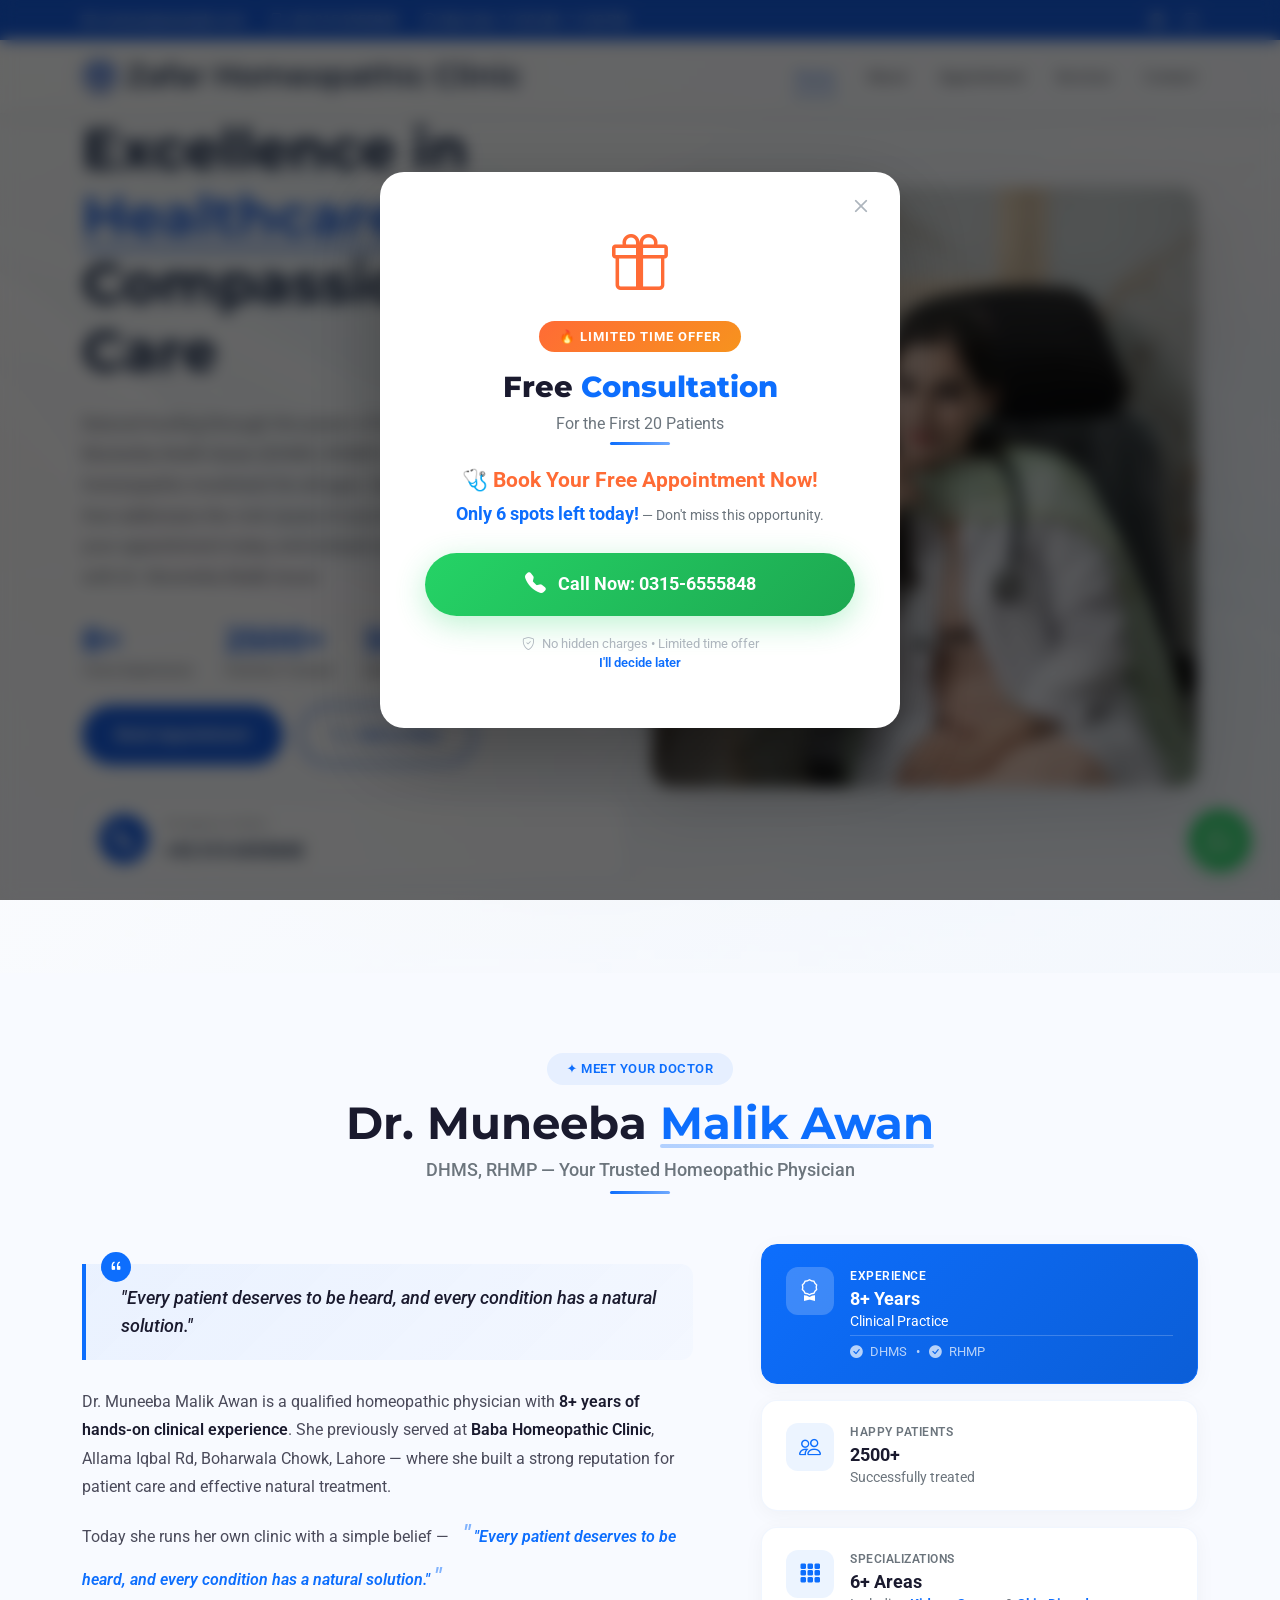
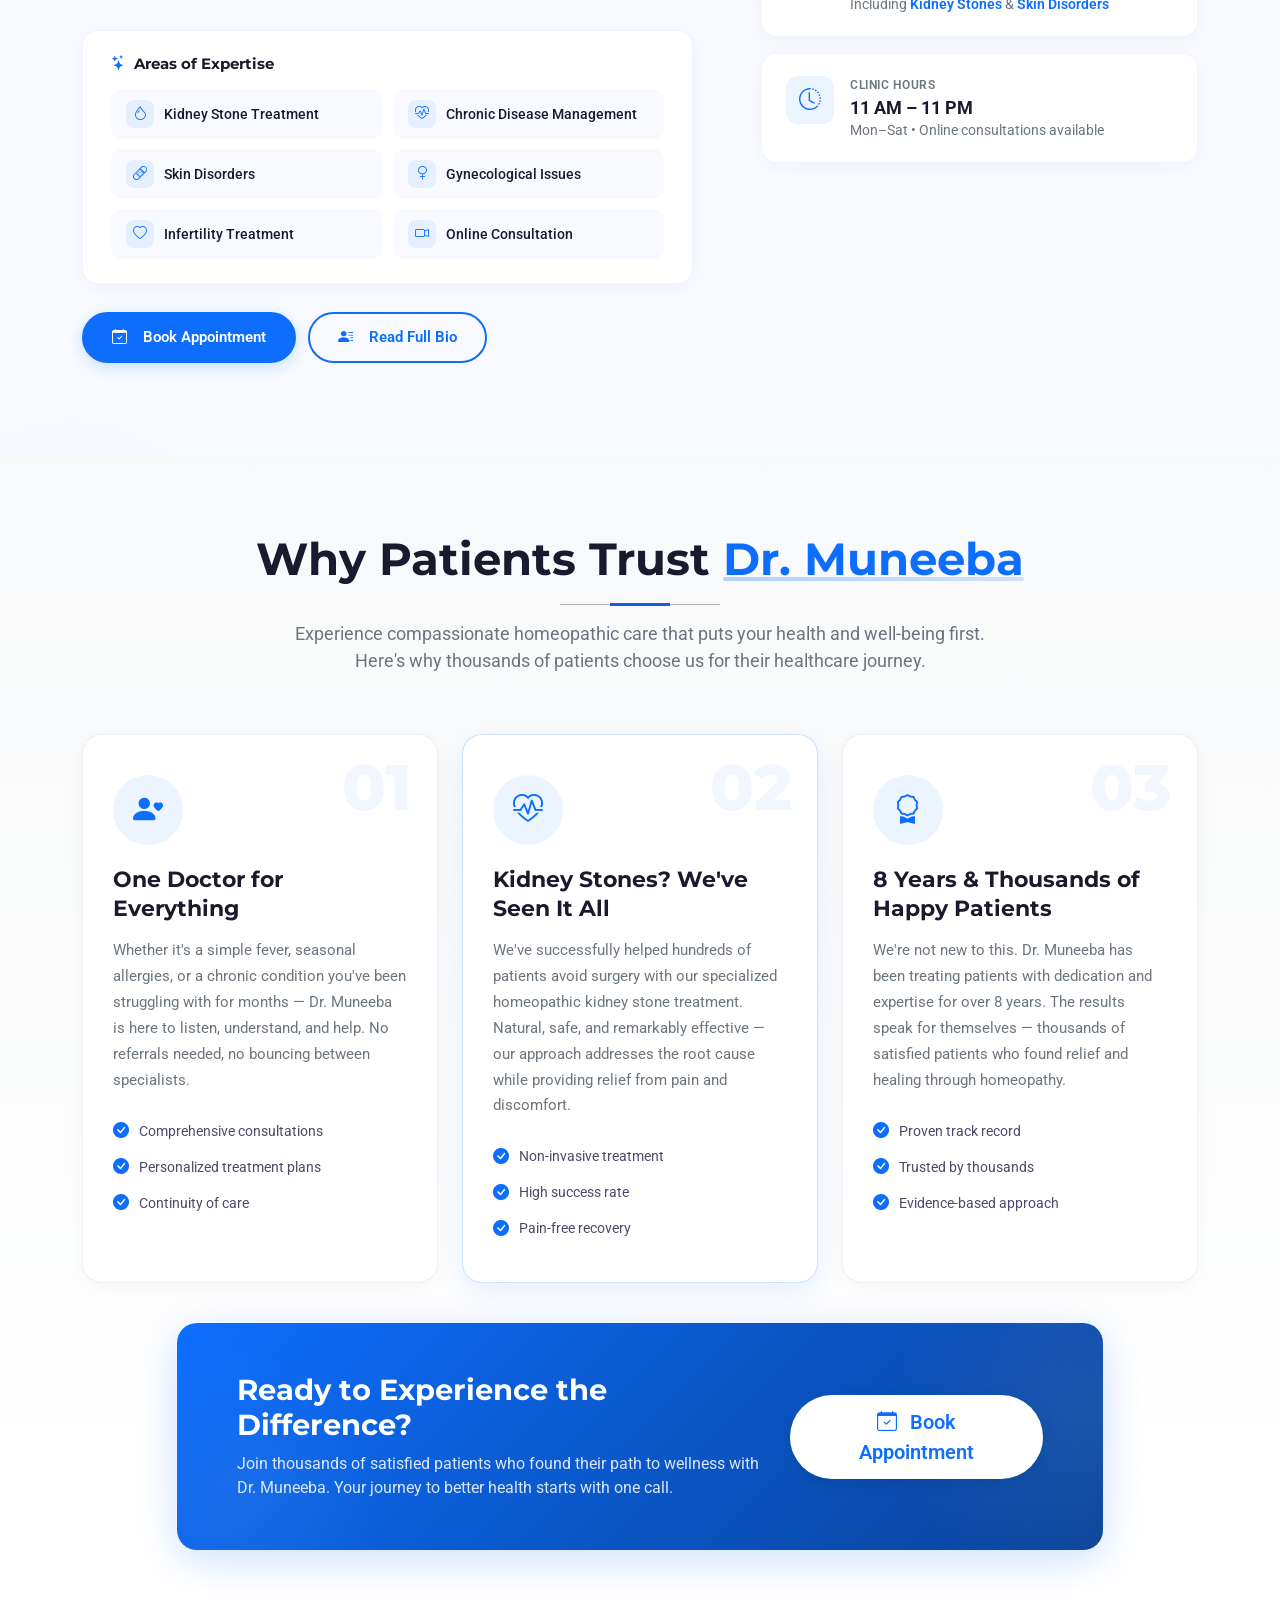
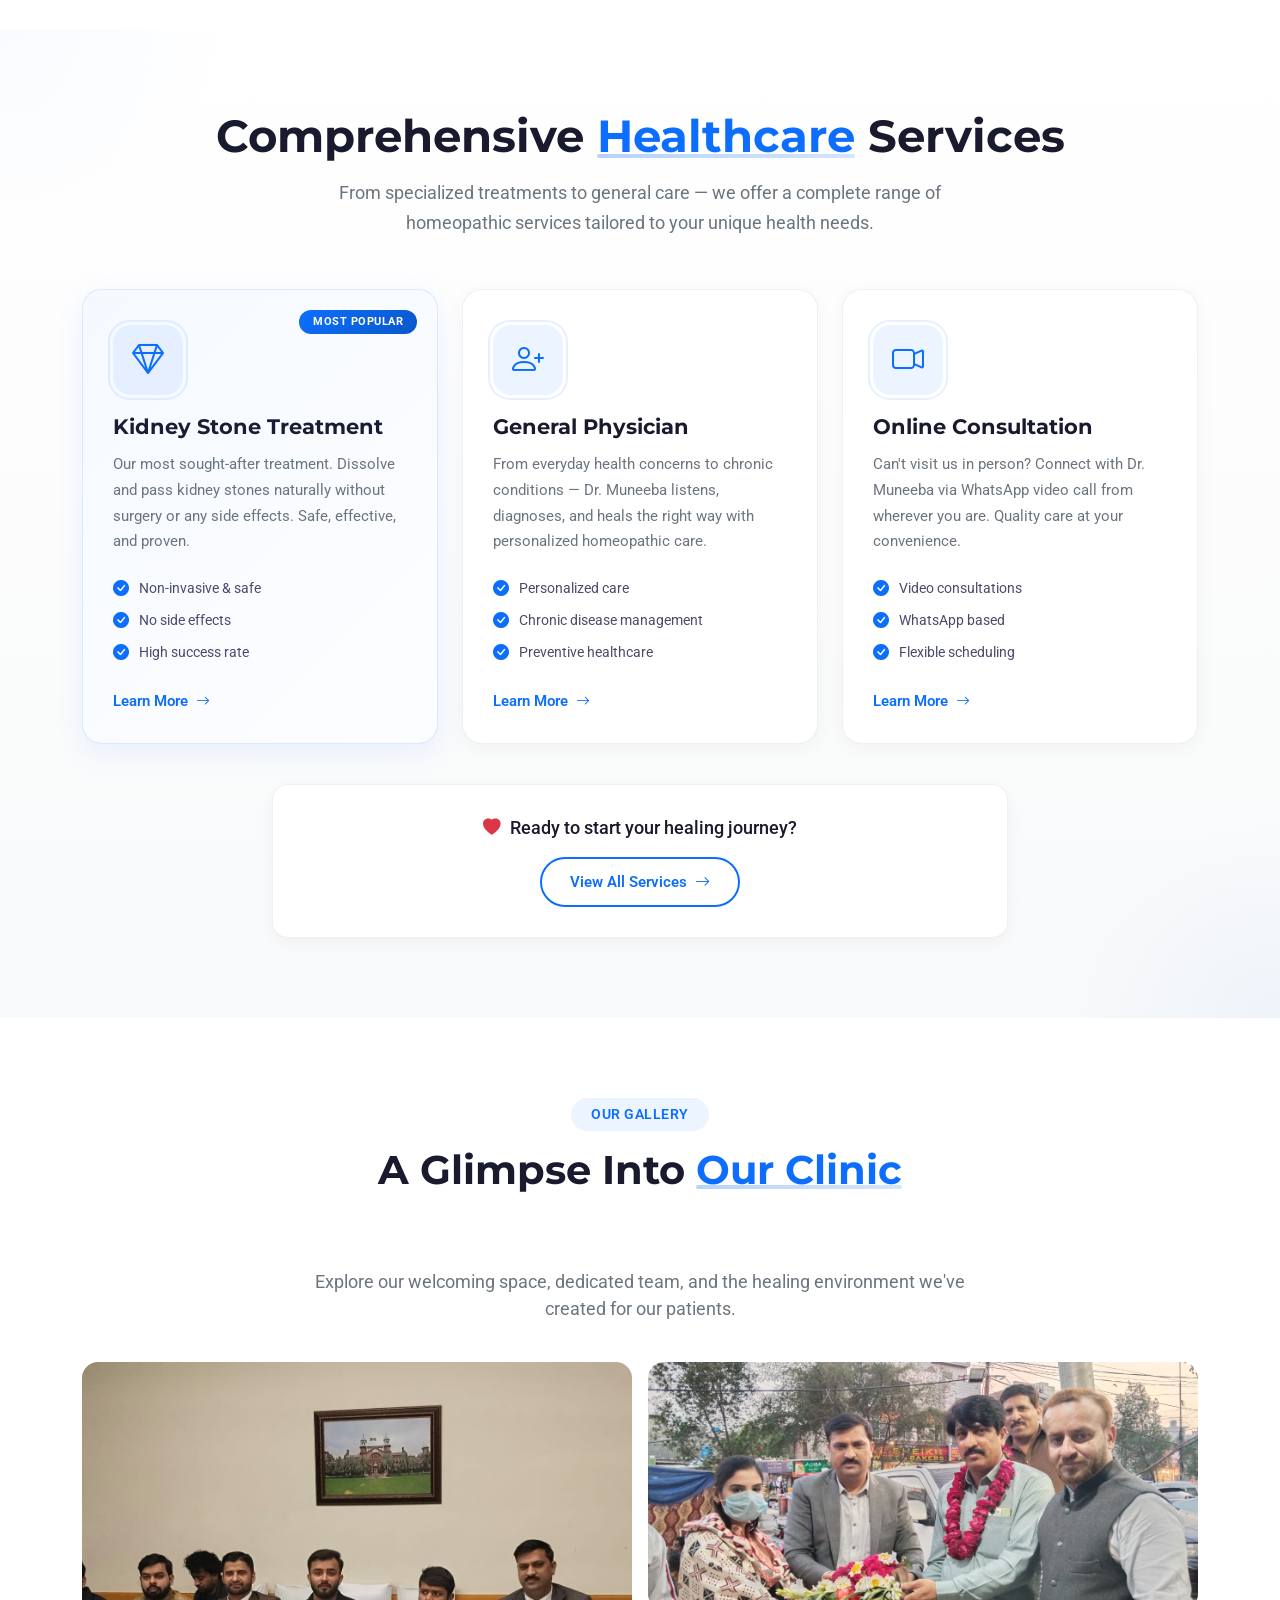
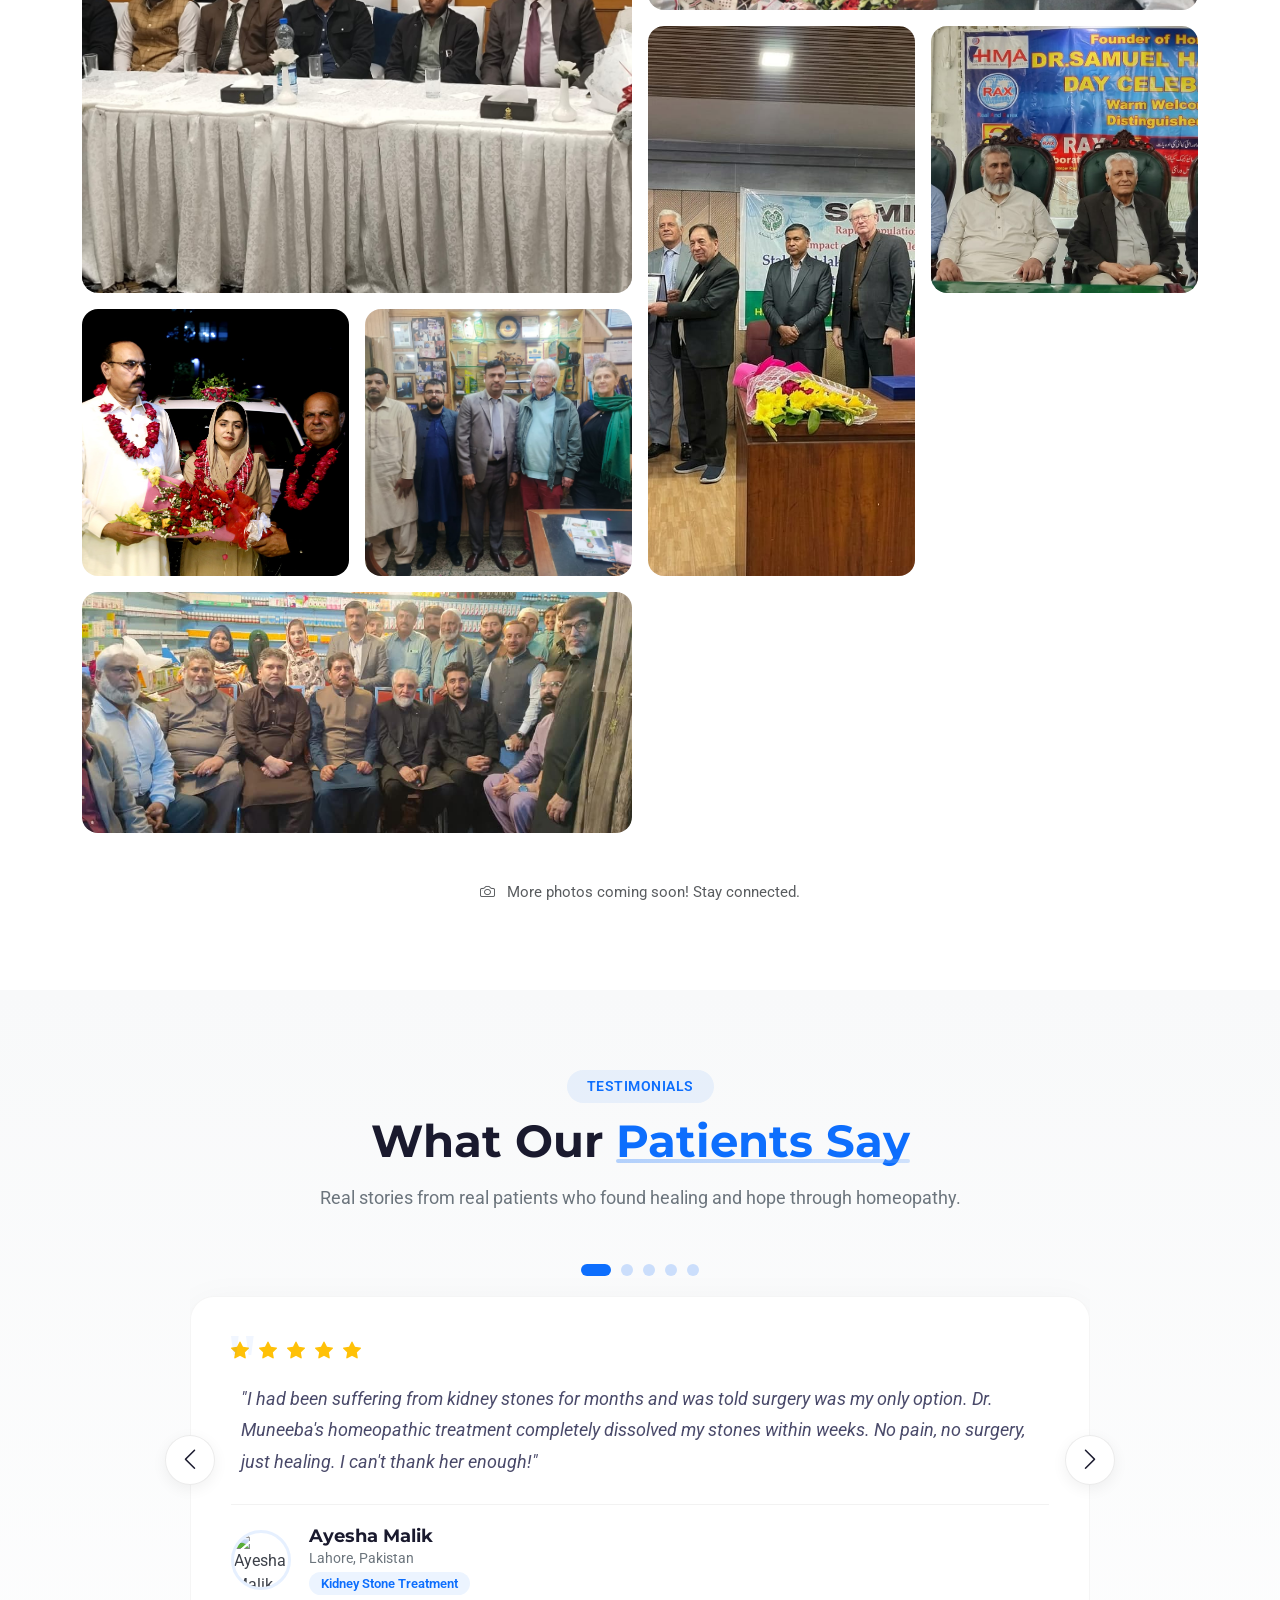
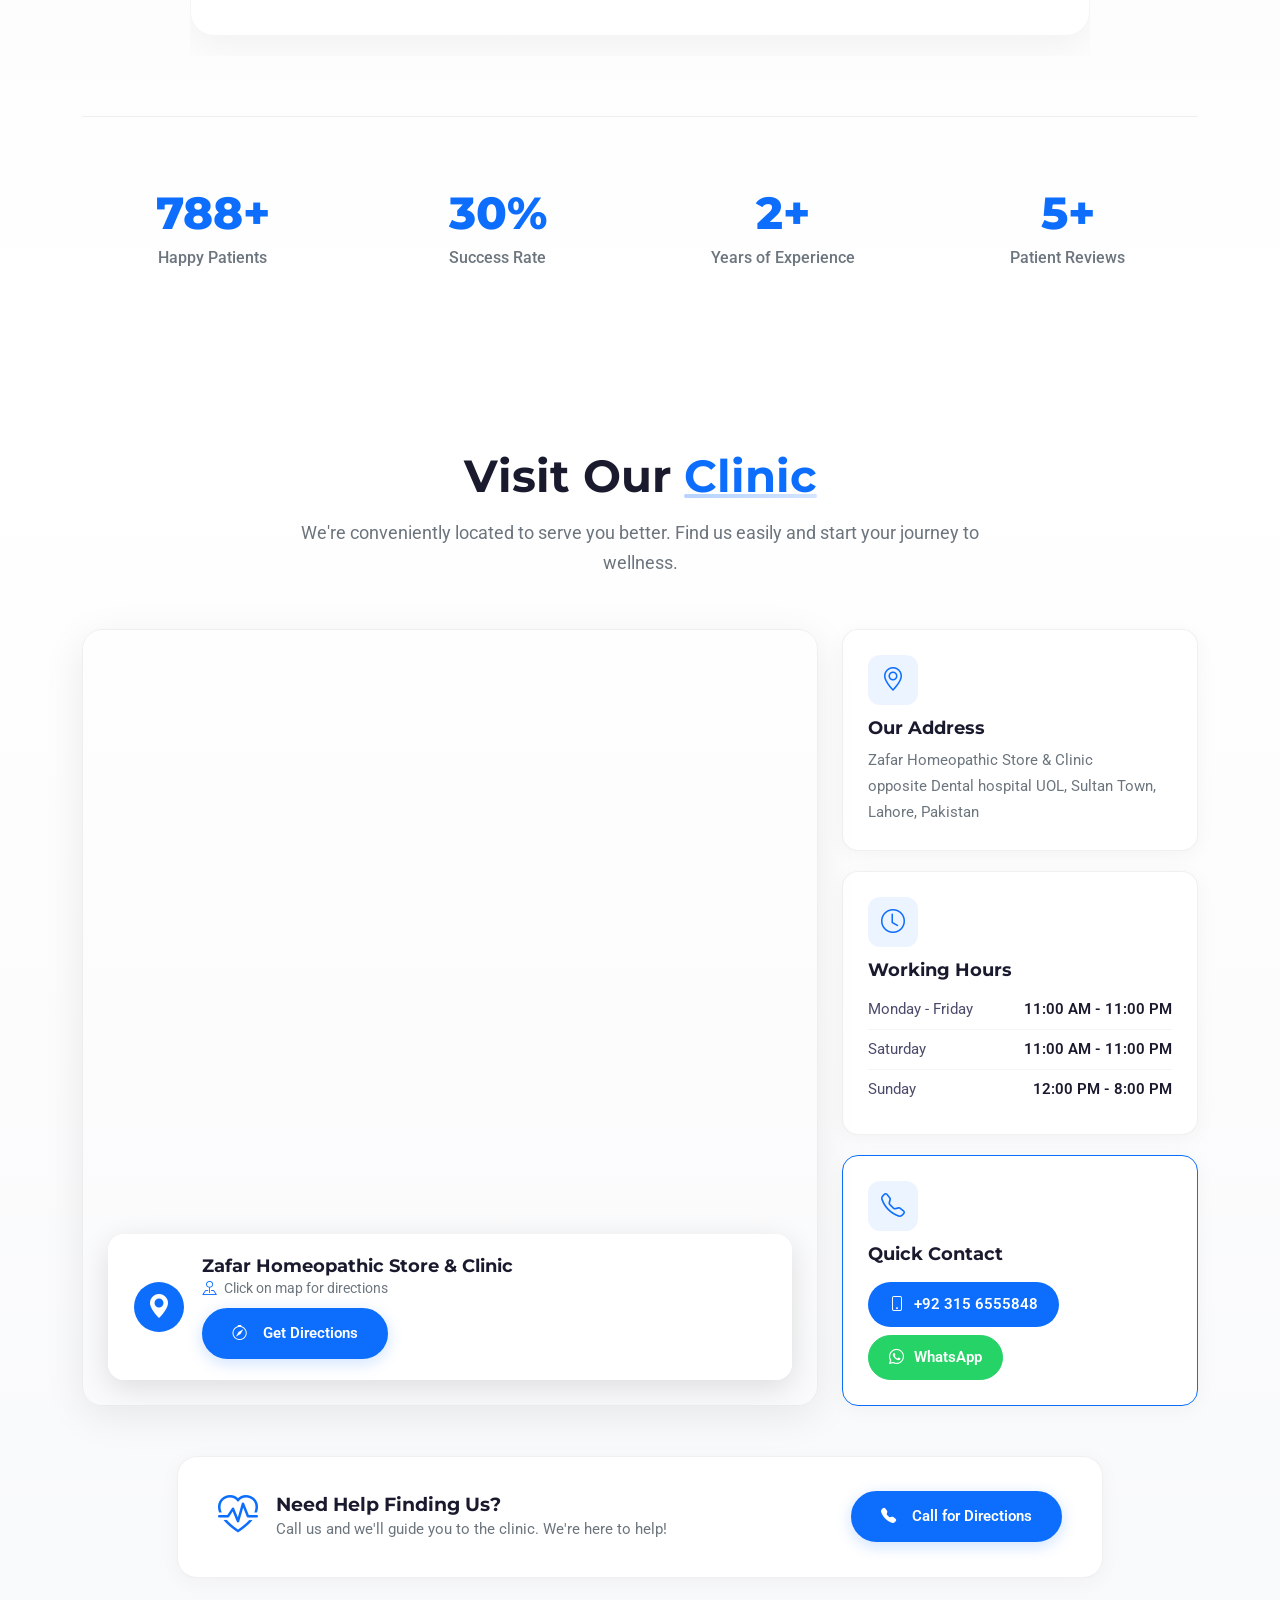
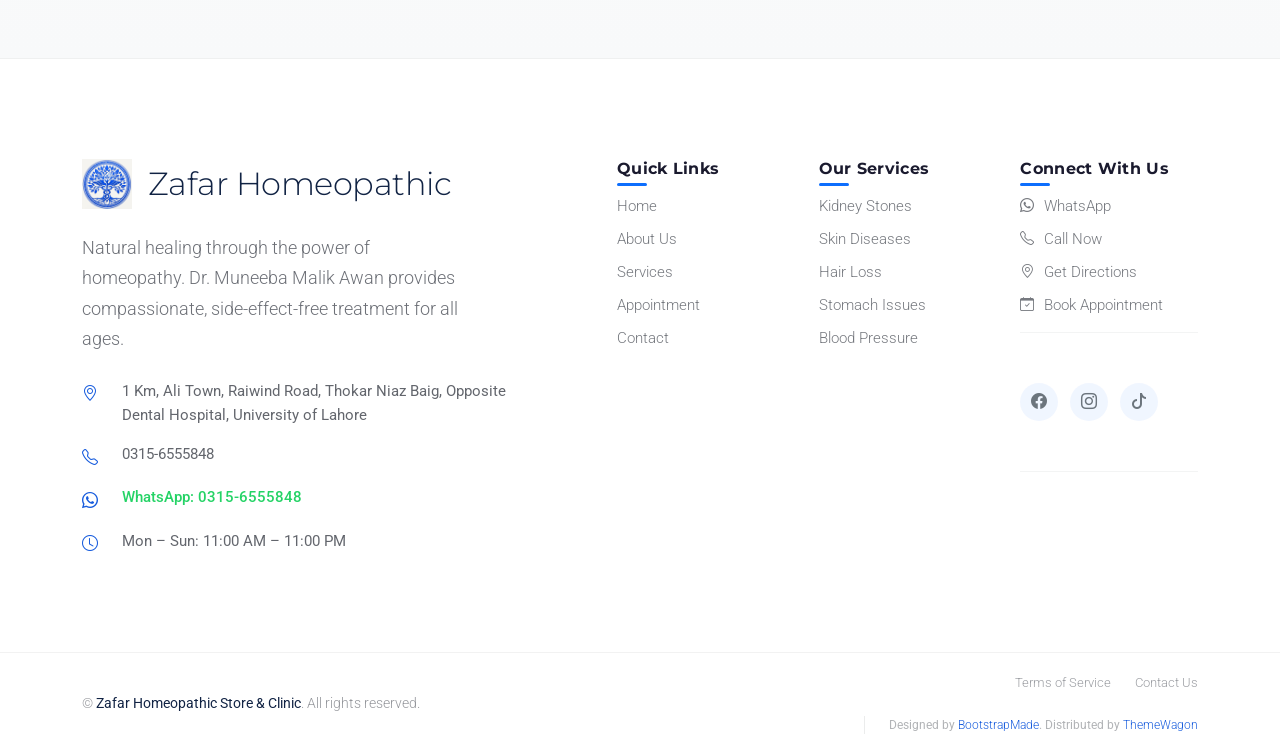
==== commit 5dc67933: "Add comprehensive SEO implementation files and server optimization guide - Created SEO_GUIDE.md with" ====
--- a/index.html
+++ b/index.html
@@ -10,19 +10,34 @@
     />
     <meta
       name="keywords"
-      content="homeopathic doctor Lahore, kidney stone treatment, skin disorder treatment, Dr. Muneeba Malik Awan, Zafar Homeopathic Clinic, online consultation Lahore"
+      content="homeopathic clinic Lahore, best homeopathic clinic, homeopathic doctor Lahore, kidney stone treatment Lahore, skin disorder treatment, hair loss treatment, gynecological issues, Dr. Muneeba Malik Awan, Zafar Homeopathic Clinic, online consultation Lahore, Sultan Town homeopathy, Ali Town clinic, homeopathy near me"
     />
+    <meta name="author" content="Dr. Muneeba Malik Awan" />
+    <meta name="robots" content="index, follow, max-snippet:-1, max-image-preview:large, max-video-preview:-1" />
+    <meta name="language" content="English" />
+    <meta name="revisit-after" content="7 days" />
+    <meta name="rating" content="general" />
+
+    <!-- Canonical URL -->
+    <link rel="canonical" href="https://zafarhomeopathic.com/" />
 
     <!-- Open Graph -->
     <meta
       property="og:title"
-      content="Zafar Homeopathic Clinic - Dr. Muneeba Malik Awan | Lahore"
+      content="Zafar Homeopathic Clinic - Dr. Muneeba Malik Awan | Best Homeopathic Treatment in Lahore"
     />
     <meta
       property="og:description"
-      content="Natural, side-effect-free homeopathic treatment for kidney stones, skin disorders, hair loss, gynecological issues & more."
+      content="Natural, side-effect-free homeopathic treatment by Dr. Muneeba Malik Awan. Specializing in kidney stones, skin disorders, hair loss, gynecological issues & more. Online consultations available."
     />
     <meta property="og:type" content="website" />
+    <meta property="og:url" content="https://zafarhomeopathic.com/" />
+    <meta property="og:site_name" content="Zafar Homeopathic Clinic" />
+    
+    <!-- Twitter Card -->
+    <meta name="twitter:card" content="summary_large_image" />
+    <meta name="twitter:title" content="Zafar Homeopathic Clinic - Best Homeopathic Treatment Lahore" />
+    <meta name="twitter:description" content="Natural homeopathic treatment for kidney stones, skin disorders, hair loss & more by Dr. Muneeba Malik Awan" />
 
     <!-- Favicons -->
     <link href="assets/img/favicon.png" rel="icon" />
@@ -62,6 +77,72 @@
     <!-- Main CSS File -->
     <link href="assets/css/main.css" rel="stylesheet" />
 
+    <!-- Schema.org Markup - LocalBusiness -->
+    <script type="application/ld+json">
+    {
+      "@context": "https://schema.org",
+      "@type": "LocalBusiness",
+      "name": "Zafar Homeopathic Clinic",
+      "image": "https://zafarhomeopathic.com/assets/img/favicon.png",
+      "description": "Natural homeopathic treatment clinic specializing in kidney stones, skin disorders, hair loss, gynecological issues and more.",
+      "address": {
+        "@type": "PostalAddress",
+        "streetAddress": "Ali Town, Raiwind Road",
+        "addressLocality": "Lahore",
+        "addressRegion": "Punjab",
+        "postalCode": "54000",
+        "addressCountry": "PK"
+      },
+      "telephone": "+92-315-6555848",
+      "url": "https://zafarhomeopathic.com",
+      "priceRange": "PKR",
+      "areaServed": {
+        "@type": "City",
+        "name": "Lahore"
+      },
+      "sameAs": [
+        "https://www.facebook.com/zafarhomeopathic",
+        "https://www.instagram.com/zafarhomeopathic"
+      ],
+      "contactPoint": {
+        "@type": "ContactPoint",
+        "contactType": "Customer Service",
+        "telephone": "+92-315-6555848"
+      },
+      "medicalSpecialty": [
+        "Homeopathy",
+        "Alternative Medicine",
+        "Naturopathy"
+      ],
+      "doctor": {
+        "@type": "Person",
+        "name": "Dr. Muneeba Malik Awan",
+        "knowsAbout": ["Homeopathy", "Kidney Stone Treatment", "Skin Disorders", "Hair Loss Treatment", "Gynecological Issues"]
+      }
+    }
+    </script>
+
+    <!-- Schema.org Markup - Organization -->
+    <script type="application/ld+json">
+    {
+      "@context": "https://schema.org",
+      "@type": "Organization",
+      "name": "Zafar Homeopathic Clinic",
+      "alternateName": "Zafar Homeopathic Store & Clinic",
+      "url": "https://zafarhomeopathic.com",
+      "logo": "https://zafarhomeopathic.com/assets/img/favicon.png",
+      "sameAs": [
+        "https://www.facebook.com/zafarhomeopathic",
+        "https://www.instagram.com/zafarhomeopathic"
+      ],
+      "contact": {
+        "@type": "ContactPoint",
+        "contactType": "Customer Service",
+        "telephone": "+92-315-6555848"
+      }
+    }
+    </script>
+
     <!-- Custom Styles -->
     <style>
       /* ========================================
@@ -270,6 +351,419 @@
       }
 
       /* ========================================
+           ABOUT THE DOCTOR - REDESIGNED SECTION
+           ======================================== */
+      .v2-about-doctor {
+        padding: 80px 0 70px;
+        background: #f8faff;
+        position: relative;
+        overflow: hidden;
+      }
+
+      .v2-about-doctor::before {
+        content: '';
+        position: absolute;
+        top: -50%;
+        right: -20%;
+        width: 500px;
+        height: 500px;
+        background: radial-gradient(circle, rgba(13, 110, 253, 0.04), transparent 70%);
+        border-radius: 50%;
+        pointer-events: none;
+        z-index: 0;
+      }
+
+      .v2-about-doctor::after {
+        content: '';
+        position: absolute;
+        bottom: -30%;
+        left: -10%;
+        width: 400px;
+        height: 400px;
+        background: radial-gradient(circle, rgba(13, 110, 253, 0.03), transparent 70%);
+        border-radius: 50%;
+        pointer-events: none;
+        z-index: 0;
+      }
+
+      .v2-doctor-header {
+        text-align: center;
+        margin-bottom: 50px;
+        position: relative;
+        z-index: 1;
+      }
+
+      .v2-doctor-badge {
+        display: inline-block;
+        background: rgba(13, 110, 253, 0.08);
+        color: #0d6efd;
+        padding: 6px 20px;
+        border-radius: 50px;
+        font-size: 13px;
+        font-weight: 600;
+        letter-spacing: 0.5px;
+        text-transform: uppercase;
+        margin-bottom: 12px;
+      }
+
+      .v2-doctor-title {
+        font-size: 2.8rem;
+        font-weight: 700;
+        color: #1a1a2e;
+        margin-bottom: 6px;
+      }
+
+      .v2-doctor-title .v2-highlight {
+        color: #0d6efd;
+        position: relative;
+      }
+
+      .v2-doctor-title .v2-highlight::after {
+        content: '';
+        position: absolute;
+        bottom: 2px;
+        left: 0;
+        right: 0;
+        height: 4px;
+        background: linear-gradient(90deg, #0d6efd, #6ea8fe);
+        border-radius: 2px;
+        opacity: 0.3;
+      }
+
+      .v2-doctor-subtitle {
+        color: #6c757d;
+        font-size: 1.1rem;
+        margin-bottom: 8px;
+      }
+
+      .v2-title-underline {
+        width: 60px;
+        height: 3px;
+        background: linear-gradient(90deg, #0d6efd, #6ea8fe);
+        border-radius: 2px;
+        margin: 8px auto 0;
+      }
+
+      /* Left Column - Doctor Info */
+      .v2-doctor-info {
+        padding-right: 20px;
+        position: relative;
+        z-index: 1;
+      }
+
+      .v2-doctor-quote {
+        background: linear-gradient(135deg, rgba(13, 110, 253, 0.06), rgba(13, 110, 253, 0.02));
+        border-left: 4px solid #0d6efd;
+        padding: 20px 25px;
+        border-radius: 0 12px 12px 0;
+        margin-bottom: 28px;
+        position: relative;
+      }
+
+      .v2-quote-icon {
+        position: absolute;
+        top: -12px;
+        left: 15px;
+        background: #0d6efd;
+        color: #fff;
+        width: 30px;
+        height: 30px;
+        border-radius: 50%;
+        display: flex;
+        align-items: center;
+        justify-content: center;
+        font-size: 14px;
+      }
+
+      .v2-quote-text {
+        font-size: 1.1rem;
+        font-style: italic;
+        color: #1a1a2e;
+        margin-bottom: 0;
+        padding-left: 10px;
+        font-weight: 500;
+        line-height: 1.6;
+      }
+
+      .v2-doctor-intro {
+        margin-bottom: 28px;
+      }
+
+      .v2-doctor-bio {
+        color: #4a4a5a;
+        font-size: 0.98rem;
+        line-height: 1.8;
+        margin-bottom: 12px;
+      }
+
+      .v2-doctor-bio strong {
+        color: #1a1a2e;
+        font-weight: 600;
+      }
+
+      .v2-doctor-mission {
+        color: #0d6efd;
+        font-weight: 600;
+        font-style: italic;
+      }
+
+      /* Expertise Section */
+      .v2-doctor-expertise {
+        background: #ffffff;
+        border-radius: 16px;
+        padding: 24px 28px;
+        box-shadow: 0 4px 20px rgba(0, 0, 0, 0.04);
+        margin-bottom: 28px;
+        border: 1px solid rgba(13, 110, 253, 0.06);
+      }
+
+      .v2-doctor-expertise h4 {
+        font-size: 0.95rem;
+        font-weight: 700;
+        color: #1a1a2e;
+        margin-bottom: 16px;
+      }
+
+      .v2-doctor-expertise h4 i {
+        color: #0d6efd;
+      }
+
+      .v2-expertise-grid {
+        display: grid;
+        grid-template-columns: 1fr 1fr;
+        gap: 10px;
+      }
+
+      .v2-expertise-tag {
+        display: flex;
+        align-items: center;
+        gap: 10px;
+        background: #f8faff;
+        padding: 10px 14px;
+        border-radius: 10px;
+        font-size: 0.85rem;
+        font-weight: 500;
+        color: #1a1a2e;
+        transition: all 0.3s ease;
+        border: 1px solid transparent;
+      }
+
+      .v2-expertise-tag:hover {
+        background: #ffffff;
+        border-color: rgba(13, 110, 253, 0.15);
+        transform: translateX(4px);
+        box-shadow: 0 2px 12px rgba(13, 110, 253, 0.08);
+      }
+
+      .v2-tag-icon {
+        width: 28px;
+        height: 28px;
+        background: rgba(13, 110, 253, 0.08);
+        border-radius: 8px;
+        display: flex;
+        align-items: center;
+        justify-content: center;
+        color: #0d6efd;
+        font-size: 14px;
+        flex-shrink: 0;
+      }
+
+      /* Actions */
+      .v2-doctor-actions {
+        display: flex;
+        gap: 12px;
+        flex-wrap: wrap;
+      }
+
+      .v2-btn {
+        display: inline-flex;
+        align-items: center;
+        padding: 12px 28px;
+        border-radius: 50px;
+        font-weight: 600;
+        font-size: 0.95rem;
+        text-decoration: none;
+        transition: all 0.3s ease;
+        border: 2px solid transparent;
+      }
+
+      .v2-btn-primary {
+        background: #0d6efd;
+        color: #fff;
+        border-color: #0d6efd;
+        box-shadow: 0 4px 16px rgba(13, 110, 253, 0.2);
+      }
+
+      .v2-btn-primary:hover {
+        background: #0b5ed7;
+        border-color: #0b5ed7;
+        color: #fff;
+        transform: translateY(-2px);
+        box-shadow: 0 6px 24px rgba(13, 110, 253, 0.3);
+      }
+
+      .v2-btn-outline-primary {
+        background: transparent;
+        color: #0d6efd;
+        border-color: #0d6efd;
+      }
+
+      .v2-btn-outline-primary:hover {
+        background: #0d6efd;
+        color: #fff;
+        transform: translateY(-2px);
+        box-shadow: 0 6px 24px rgba(13, 110, 253, 0.15);
+      }
+
+      /* Right Column - Credentials Cards */
+      .v2-doctor-credentials {
+        position: relative;
+        z-index: 1;
+        display: flex;
+        flex-direction: column;
+        gap: 16px;
+      }
+
+      .v2-credential-card {
+        background: #ffffff;
+        border-radius: 16px;
+        padding: 22px 24px;
+        box-shadow: 0 4px 20px rgba(0, 0, 0, 0.04);
+        border: 1px solid rgba(13, 110, 253, 0.06);
+        transition: all 0.3s ease;
+        display: flex;
+        align-items: flex-start;
+        gap: 16px;
+      }
+
+      .v2-credential-card:hover {
+        transform: translateY(-3px);
+        box-shadow: 0 8px 32px rgba(13, 110, 253, 0.08);
+        border-color: rgba(13, 110, 253, 0.12);
+      }
+
+      .v2-credential-card--featured {
+        background: linear-gradient(135deg, #0d6efd, #0b5ed7);
+        border-color: #0d6efd;
+      }
+
+      .v2-credential-card--featured .v2-cred-icon,
+      .v2-credential-card--featured .v2-cred-title,
+      .v2-credential-card--featured .v2-cred-value,
+      .v2-credential-card--featured .v2-cred-desc {
+        color: #ffffff;
+      }
+
+      .v2-credential-card--featured .v2-cred-icon {
+        background: rgba(255, 255, 255, 0.2);
+      }
+
+      .v2-credential-card--featured .v2-cred-divider {
+        background: rgba(255, 255, 255, 0.2);
+      }
+
+      .v2-cred-icon {
+        width: 48px;
+        height: 48px;
+        min-width: 48px;
+        background: rgba(13, 110, 253, 0.08);
+        border-radius: 12px;
+        display: flex;
+        align-items: center;
+        justify-content: center;
+        color: #0d6efd;
+        font-size: 22px;
+      }
+
+      .v2-cred-content {
+        flex: 1;
+      }
+
+      .v2-cred-title {
+        font-size: 0.75rem;
+        text-transform: uppercase;
+        letter-spacing: 0.5px;
+        color: #6c757d;
+        font-weight: 600;
+        margin-bottom: 2px;
+      }
+
+      .v2-cred-value {
+        font-size: 1.15rem;
+        font-weight: 700;
+        color: #1a1a2e;
+        margin-bottom: 0;
+        line-height: 1.3;
+      }
+
+      .v2-cred-desc {
+        font-size: 0.85rem;
+        color: #6c757d;
+        margin-bottom: 0;
+      }
+
+      .v2-cred-divider {
+        width: 100%;
+        height: 1px;
+        background: rgba(13, 110, 253, 0.08);
+        margin: 4px 0 6px;
+      }
+
+      .v2-cred-highlight {
+        color: #0d6efd;
+        font-weight: 600;
+      }
+
+      /* Responsive */
+      @media (max-width: 991px) {
+        .v2-doctor-title {
+          font-size: 2.2rem;
+        }
+
+        .v2-doctor-info {
+          padding-right: 0;
+        }
+
+        .v2-expertise-grid {
+          grid-template-columns: 1fr 1fr;
+        }
+      }
+
+      @media (max-width: 576px) {
+        .v2-about-doctor {
+          padding: 60px 0 50px;
+        }
+
+        .v2-doctor-title {
+          font-size: 1.8rem;
+        }
+
+        .v2-doctor-subtitle {
+          font-size: 0.95rem;
+        }
+
+        .v2-quote-text {
+          font-size: 0.95rem;
+        }
+
+        .v2-expertise-grid {
+          grid-template-columns: 1fr;
+        }
+
+        .v2-doctor-actions {
+          flex-direction: column;
+        }
+
+        .v2-doctor-actions .v2-btn {
+          justify-content: center;
+        }
+
+        .v2-credential-card {
+          padding: 18px;
+        }
+      }
+
+      /* ========================================
            GALLERY SECTION - BENTO GRID
            ======================================== */
       .gallery-bento-section {
@@ -553,7 +1047,7 @@
         <p class="popup-offer">🩺 Book Your Free Appointment Now!</p>
 
         <p class="popup-count">
-          <strong>Only <span id="remainingCount">20</span> spots left!</strong>
+          <strong>Only <span id="remainingCount">6</span> spots left today!</strong>
           — Don't miss this opportunity.
         </p>
 
@@ -590,8 +1084,9 @@
             >
           </div>
           <div class="social-links d-none d-md-flex align-items-center">
-            <a href="#!" class="facebook"><i class="bi bi-facebook"></i></a>
-            <a href="#!" class="instagram"><i class="bi bi-instagram"></i></a>
+             <a href="https://www.facebook.com/profile.php?id=61590854444443
+" class="facebook"><i class="bi bi-facebook"></i></a>
+            <a href="https://www.instagram.com/zafarhomeopathic/" class="instagram"><i class="bi bi-instagram"></i></a>
           </div>
         </div>
       </div>
@@ -731,29 +1226,9 @@
                     alt="Modern Healthcare Facility"
                     class="img-fluid"
                   />
-                  <div class="floating-card appointment-card">
-                    <div class="card-icon">
-                      <i class="bi bi-calendar-check"></i>
-                    </div>
-                    <div class="card-content">
-                      <h6>Next Available</h6>
-                      <p>Today 2:30 PM</p>
-                      <small>Dr. Sarah Johnson</small>
-                    </div>
-                  </div>
-                  <div class="floating-card rating-card">
-                    <div class="card-content">
-                      <div class="rating-stars">
-                        <i class="bi bi-star-fill"></i>
-                        <i class="bi bi-star-fill"></i>
-                        <i class="bi bi-star-fill"></i>
-                        <i class="bi bi-star-fill"></i>
-                        <i class="bi bi-star-fill"></i>
-                      </div>
-                      <h6>4.9/5</h6>
-                      <small>1,234 Reviews</small>
-                    </div>
-                  </div>
+                 
+                  </div>
+              
                 </div>
                 <div class="background-elements">
                   <div class="element element-1"></div>
@@ -767,34 +1242,42 @@
       </section>
       <!-- /Hero Section -->
 
-      <!-- About the Doctor Section -->
+      <!-- ======================================== -->
+      <!-- ABOUT THE DOCTOR - REDESIGNED SECTION     -->
+      <!-- ======================================== -->
       <section id="v2-about-doctor" class="v2-about-doctor section">
         <div class="container" data-aos="fade-up">
-          <!-- Section Title -->
+          <!-- Section Header -->
           <div class="v2-doctor-header" data-aos="fade-up">
+            <span class="v2-doctor-badge">✦ Meet Your Doctor</span>
             <h2 class="v2-doctor-title">
               Dr. Muneeba <span class="v2-highlight">Malik Awan</span>
             </h2>
             <p class="v2-doctor-subtitle">
               DHMS, RHMP — Your Trusted Homeopathic Physician
             </p>
+            <div class="v2-title-underline"></div>
           </div>
-          <!-- End Section Title -->
-
-          <div class="row g-5 align-items-center">
-            <!-- Doctor Info Column -->
-            <div class="col-lg-7" data-aos="fade-left" data-aos-delay="200">
+
+          <div class="row g-5 align-items-start">
+            <!-- LEFT COLUMN: Doctor Info -->
+            <div class="col-lg-7" data-aos="fade-right" data-aos-delay="200">
               <div class="v2-doctor-info">
-                <div class="v2-doctor-quote-icon">
-                  <i class="bi bi-quote"></i>
-                </div>
-
+                <!-- Quote -->
+                <div class="v2-doctor-quote">
+                  <div class="v2-quote-icon">
+                    <i class="bi bi-quote"></i>
+                  </div>
+                  <p class="v2-quote-text">
+                    "Every patient deserves to be heard, and every condition has a natural solution."
+                  </p>
+                </div>
+
+                <!-- Bio -->
                 <div class="v2-doctor-intro">
-                  <h3>Your Health, Our Priority</h3>
                   <p class="v2-doctor-bio">
                     Dr. Muneeba Malik Awan is a qualified homeopathic physician
-                    with
-                    <strong>8+ years of hands-on clinical experience</strong>.
+                    with <strong>8+ years of hands-on clinical experience</strong>.
                     She previously served at
                     <strong>Baba Homeopathic Clinic</strong>, Allama Iqbal Rd,
                     Boharwala Chowk, Lahore — where she built a strong
@@ -811,32 +1294,32 @@
 
                 <!-- Expertise Areas -->
                 <div class="v2-doctor-expertise">
-                  <h4>Areas of Expertise</h4>
-                  <div class="v2-expertise-tags">
-                    <span class="v2-tag">
-                      <i class="bi bi-check-circle-fill"></i>
+                  <h4><i class="bi bi-stars me-2"></i>Areas of Expertise</h4>
+                  <div class="v2-expertise-grid">
+                    <div class="v2-expertise-tag">
+                      <span class="v2-tag-icon"><i class="bi bi-droplet"></i></span>
                       Kidney Stone Treatment
-                    </span>
-                    <span class="v2-tag">
-                      <i class="bi bi-check-circle-fill"></i>
+                    </div>
+                    <div class="v2-expertise-tag">
+                      <span class="v2-tag-icon"><i class="bi bi-heart-pulse"></i></span>
                       Chronic Disease Management
-                    </span>
-                    <span class="v2-tag">
-                      <i class="bi bi-check-circle-fill"></i>
+                    </div>
+                    <div class="v2-expertise-tag">
+                      <span class="v2-tag-icon"><i class="bi bi-bandaid"></i></span>
                       Skin Disorders
-                    </span>
-                    <span class="v2-tag">
-                      <i class="bi bi-check-circle-fill"></i>
+                    </div>
+                    <div class="v2-expertise-tag">
+                      <span class="v2-tag-icon"><i class="bi bi-gender-female"></i></span>
                       Gynecological Issues
-                    </span>
-                    <span class="v2-tag">
-                      <i class="bi bi-check-circle-fill"></i>
+                    </div>
+                    <div class="v2-expertise-tag">
+                      <span class="v2-tag-icon"><i class="bi bi-heart"></i></span>
                       Infertility Treatment
-                    </span>
-                    <span class="v2-tag">
-                      <i class="bi bi-check-circle-fill"></i>
+                    </div>
+                    <div class="v2-expertise-tag">
+                      <span class="v2-tag-icon"><i class="bi bi-camera-video"></i></span>
                       Online Consultation
-                    </span>
+                    </div>
                   </div>
                 </div>
 
@@ -853,10 +1336,74 @@
                 </div>
               </div>
             </div>
+
+            <!-- RIGHT COLUMN: Credentials & Stats Cards -->
+            <div class="col-lg-5" data-aos="fade-left" data-aos-delay="300">
+              <div class="v2-doctor-credentials">
+                <!-- Credential 1: Experience -->
+                <div class="v2-credential-card v2-credential-card--featured">
+                  <div class="v2-cred-icon">
+                    <i class="bi bi-award"></i>
+                  </div>
+                  <div class="v2-cred-content">
+                    <div class="v2-cred-title">Experience</div>
+                    <p class="v2-cred-value">8+ Years</p>
+                    <p class="v2-cred-desc">Clinical Practice</p>
+                    <div class="v2-cred-divider"></div>
+                    <p class="v2-cred-desc" style="font-size:0.8rem; opacity:0.7;">
+                      <i class="bi bi-check-circle-fill me-1"></i> DHMS
+                      <span style="margin:0 6px;">•</span>
+                      <i class="bi bi-check-circle-fill me-1"></i> RHMP
+                    </p>
+                  </div>
+                </div>
+
+                <!-- Credential 2: Patients -->
+                <div class="v2-credential-card">
+                  <div class="v2-cred-icon">
+                    <i class="bi bi-people"></i>
+                  </div>
+                  <div class="v2-cred-content">
+                    <div class="v2-cred-title">Happy Patients</div>
+                    <p class="v2-cred-value">2500+</p>
+                    <p class="v2-cred-desc">Successfully treated</p>
+                  </div>
+                </div>
+
+                <!-- Credential 3: Specializations -->
+                <div class="v2-credential-card">
+                  <div class="v2-cred-icon">
+                    <i class="bi bi-grid-3x3-gap-fill"></i>
+                  </div>
+                  <div class="v2-cred-content">
+                    <div class="v2-cred-title">Specializations</div>
+                    <p class="v2-cred-value">6+ Areas</p>
+                    <p class="v2-cred-desc">
+                      Including <span class="v2-cred-highlight">Kidney Stones</span>
+                      &amp; <span class="v2-cred-highlight">Skin Disorders</span>
+                    </p>
+                  </div>
+                </div>
+
+                <!-- Credential 4: Availability -->
+                <div class="v2-credential-card">
+                  <div class="v2-cred-icon">
+                    <i class="bi bi-clock-history"></i>
+                  </div>
+                  <div class="v2-cred-content">
+                    <div class="v2-cred-title">Clinic Hours</div>
+                    <p class="v2-cred-value">11 AM – 11 PM</p>
+                    <p class="v2-cred-desc">Mon–Sat • Online consultations available</p>
+                  </div>
+                </div>
+              </div>
+            </div>
           </div>
         </div>
       </section>
-      <!-- /About the Doctor Section -->
+      <!-- ======================================== -->
+      <!-- END ABOUT THE DOCTOR - REDESIGNED        -->
+      <!-- ======================================== -->
 
       <!-- Why Choose Us Section -->
       <section id="why-choose-us" class="why-choose-us section">
@@ -1199,10 +1746,6 @@
                 loading="lazy"
             
               />
-              <!-- <div class="bento-overlay">
-                <h5>Clinic Exterior</h5>
-                <p>Welcoming entrance at Boharwala Chowk</p>
-              </div> -->
               <div class="bento-icon-overlay">
                 <i class="bi bi-arrows-angle-expand"></i>
               </div>
@@ -1216,10 +1759,6 @@
                 loading="lazy"
                 
               />
-              <!-- <div class="bento-overlay">
-                <h5>Comfortable Waiting Area</h5>
-                <p>Warm and welcoming space for patients</p>
-              </div> -->
               <div class="bento-icon-overlay">
                 <i class="bi bi-arrows-angle-expand"></i>
               </div>
@@ -1232,10 +1771,6 @@
                 alt="Consultation Room"
                 loading="lazy"
               />
-              <!-- <div class="bento-overlay">
-                <h5>Consultation Room</h5>
-                <p>Private & comfortable healing space</p>
-              </div> -->
               <div class="bento-icon-overlay">
                 <i class="bi bi-arrows-angle-expand"></i>
               </div>
@@ -1249,10 +1784,6 @@
                 loading="lazy"
                 
               />
-              <!-- <div class="bento-overlay">
-                <h5>Medicine Display</h5>
-                <p>Quality homeopathic remedies</p>
-              </div> -->
               <div class="bento-icon-overlay">
                 <i class="bi bi-arrows-angle-expand"></i>
               </div>
@@ -1265,10 +1796,6 @@
                 alt="Zafar Homeopathic Clinic Team"
                 loading="lazy"
               />
-              <!-- <div class="bento-overlay">
-                <h5>Our Team</h5>
-                <p>Dedicated healthcare professionals</p>
-              </div> -->
               <div class="bento-icon-overlay">
                 <i class="bi bi-arrows-angle-expand"></i>
               </div>
@@ -1281,10 +1808,6 @@
                 alt="Dr. Muneeba Malik Awan"
                 loading="lazy"
               />
-                  <!-- <div class="bento-overlay">
-                    <h5>Dr. Muneeba Malik Awan</h5>
-                    <p>Your trusted homeopathic physician</p>
-                  </div> -->
               <div class="bento-icon-overlay">
                 <i class="bi bi-arrows-angle-expand"></i>
               </div>
@@ -1297,31 +1820,10 @@
                 alt="Health Awareness Camp"
                 loading="lazy"
               />
-              <!-- <div class="bento-overlay">
-                <h5>Health Awareness Camp</h5>
-                <p>Community health initiatives</p>
-              </div> -->
               <div class="bento-icon-overlay">
                 <i class="bi bi-arrows-angle-expand"></i>
               </div>
             </div>
-
-            <!-- Item 8: Square - Medicine Preparation
-            <div class="bento-item">
-              <img
-                src="assets/img/med/Cholesterolum112.jpeg"
-                alt="Medicine Preparation"
-                loading="lazy"
-                onerror="this.src='https://via.placeholder.com/300x300/0d6efd/ffffff?text=Medicine+Prep'"
-              />
-              <div class="bento-overlay">
-                <h5>Quality Medicines</h5>
-                <p>Carefully prepared remedies</p>
-              </div>
-              <div class="bento-icon-overlay">
-                <i class="bi bi-arrows-angle-expand"></i>
-              </div>
-            </div> -->
           </div>
 
           <!-- Gallery CTA -->
@@ -1831,7 +2333,7 @@
     </main>
 
     <!-- ======= Footer ======= -->
-    <footer id="footer" class="footer-16 footer position-relative">
+     <footer id="footer" class="footer-16 footer position-relative">
       <div class="container">
         <div class="footer-main" data-aos="fade-up" data-aos-delay="100">
           <div class="row align-items-start">
@@ -1842,6 +2344,7 @@
                   href="index.html"
                   class="logo d-flex align-items-center mb-4"
                 >
+                  <!-- Logo Image -->
                   <img
                     src="assets/img/logo.png"
                     alt="Zafar Homeopathic Clinic Logo"
@@ -1866,12 +2369,6 @@
                   </div>
                   <div class="contact-item">
                     <i class="bi bi-telephone"></i>
-                    <a
-                      href="tel:+923156555848"
-                      style="color: inherit; text-decoration: none"
-                      >0315-6555848</a
-                    >
-                    |
                     <a
                       href="tel:+923156555848"
                       style="color: inherit; text-decoration: none"
@@ -1923,9 +2420,9 @@
                       <h6>Our Services</h6>
                       <nav class="footer-nav">
                         <a href="services.html#kidney-stones">Kidney Stones</a>
-                        <a href="services.html#skin-disorders">Skin Disorders</a>
-                        <a href="services.html#hair-growth">Hair Growth</a>
-                        <a href="services.html#stomach-infection"
+                        <a href="services.html#skin-diseases">Skin Diseases</a>
+                        <a href="services.html#hair-loss">Hair Loss</a>
+                        <a href="services.html#stomach-issues"
                           >Stomach Issues</a
                         >
                         <a href="services.html#blood-pressure"
@@ -1960,16 +2457,14 @@
 
                       <!-- Social Icons -->
                       <div class="footer-social mt-3">
-                        <a href="#" class="social-icon" aria-label="Facebook"
+                        <a href="https://www.facebook.com/profile.php?id=61590854444443
+" class="social-icon" aria-label="Facebook"
                           ><i class="bi bi-facebook"></i
                         ></a>
-                        <a href="#" class="social-icon" aria-label="Instagram"
+                        <a href="https://www.instagram.com/zafarhomeopathic/" class="social-icon" aria-label="Instagram"
                           ><i class="bi bi-instagram"></i
                         ></a>
-                        <a href="#" class="social-icon" aria-label="YouTube"
-                          ><i class="bi bi-youtube"></i
-                        ></a>
-                        <a href="#" class="social-icon" aria-label="TikTok"
+                        <a href="https://www.tiktok.com/@zafarhomeopathic" class="social-icon" aria-label="TikTok"
                           ><i class="bi bi-tiktok"></i
                         ></a>
                       </div>
@@ -1997,7 +2492,7 @@
                   </p>
                 </div>
               </div>
-            <div class="col-lg-6">
+              <div class="col-lg-6">
                 <div class="legal-links">
                   <a style="opacity: 0" href="contact.html">Contact Us</a>
                   <a href="terms.html">Terms of Service</a>
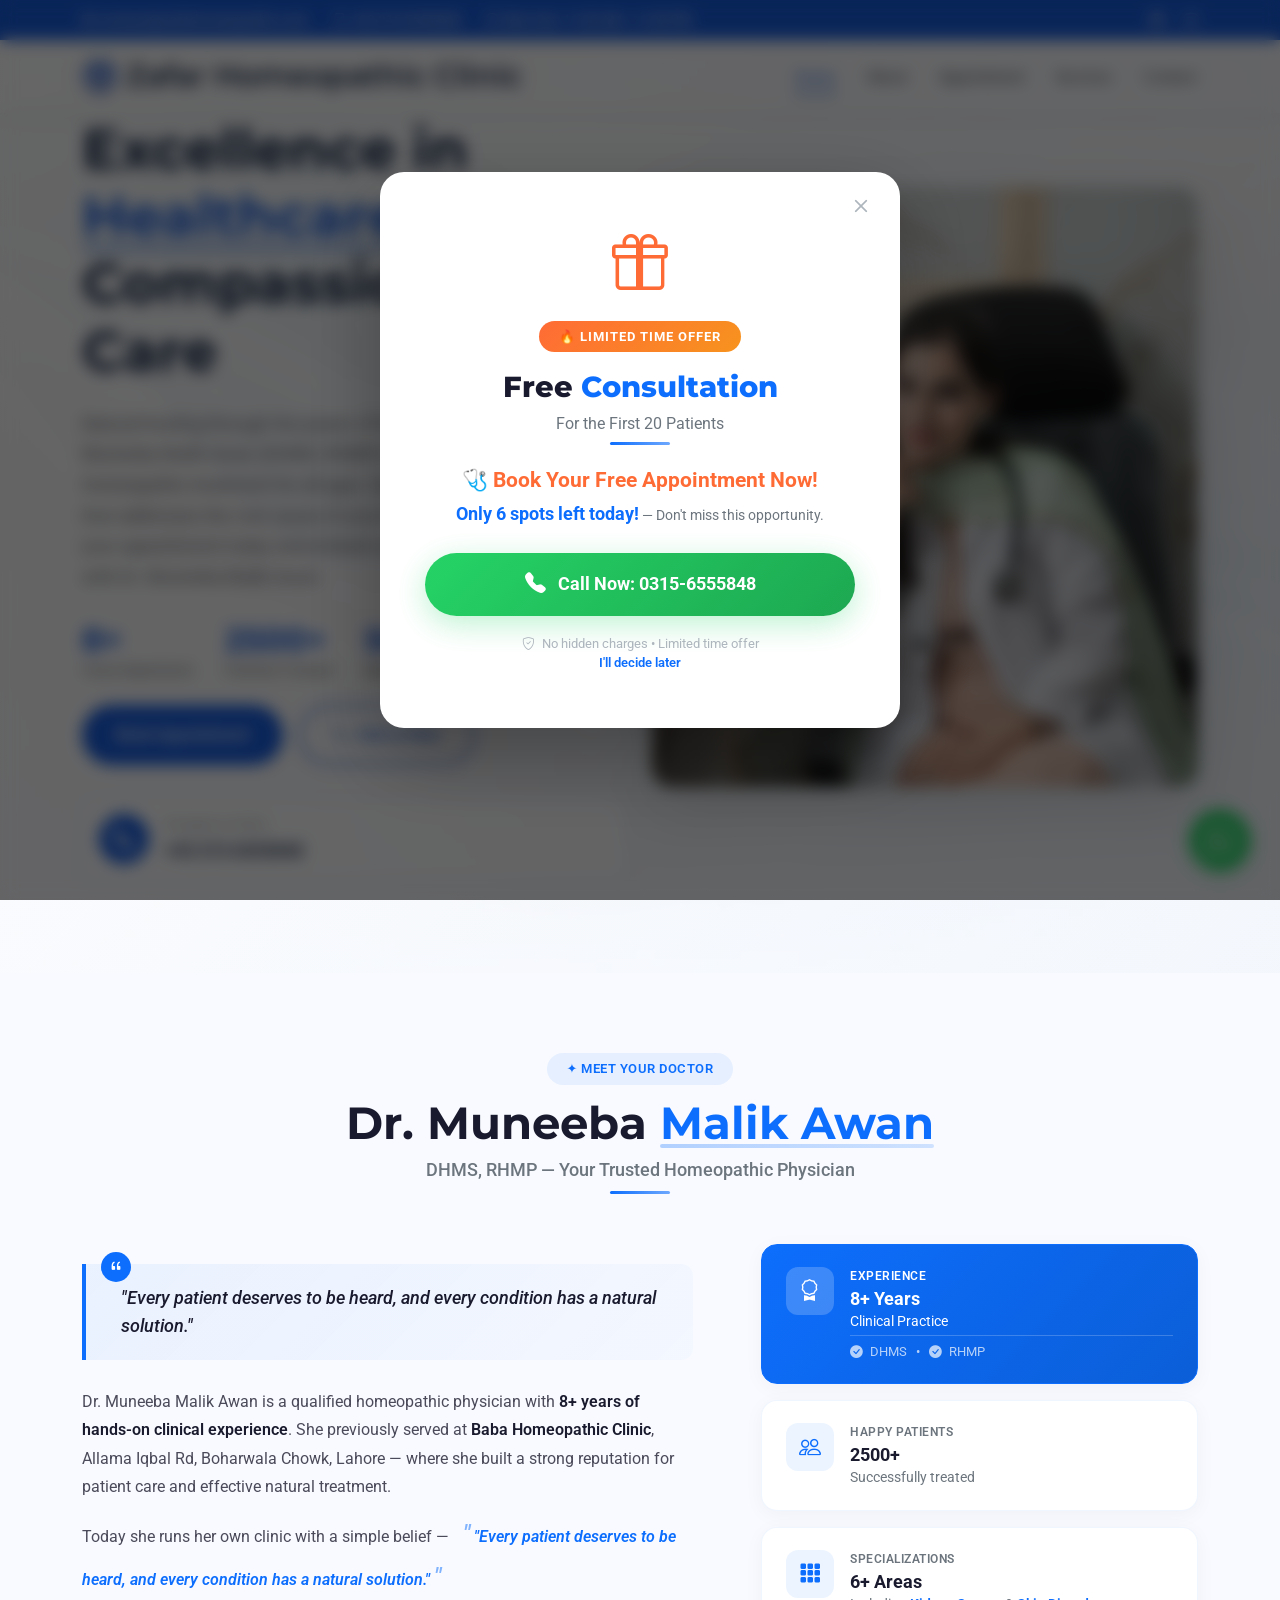
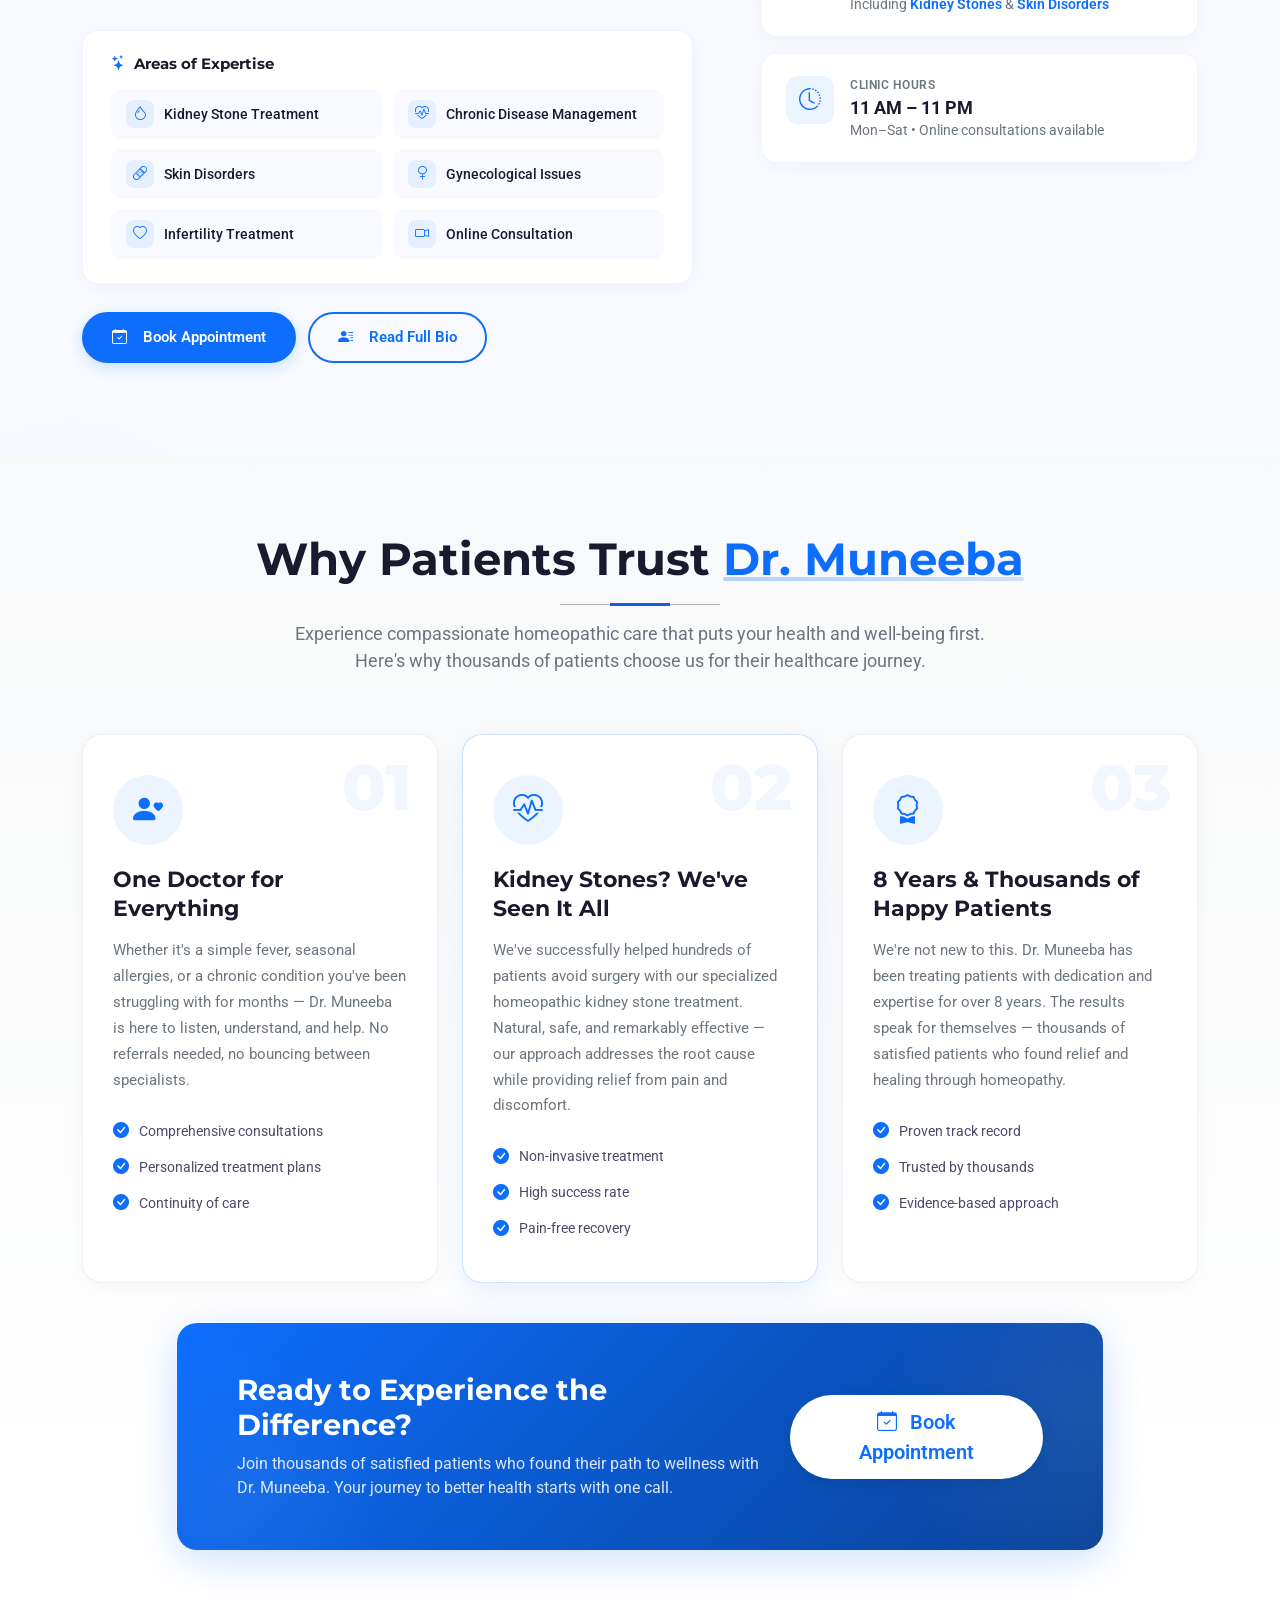
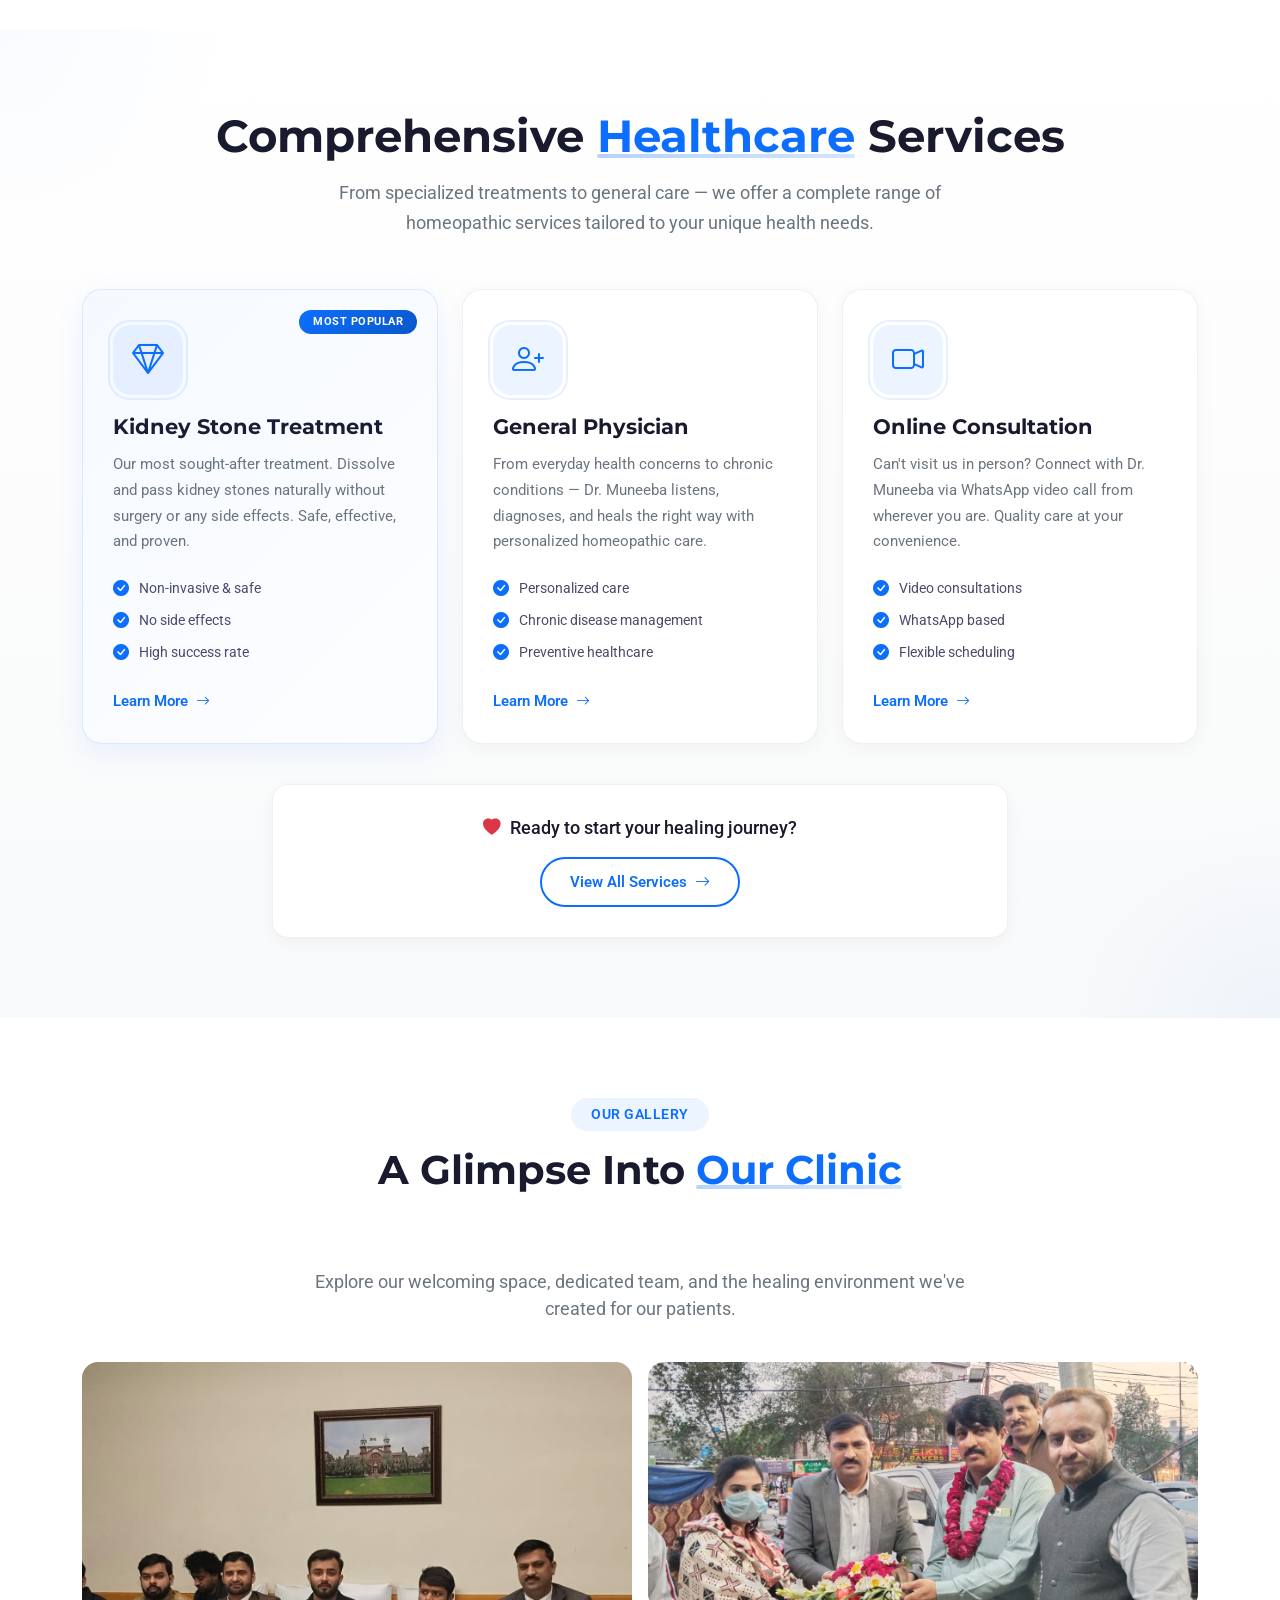
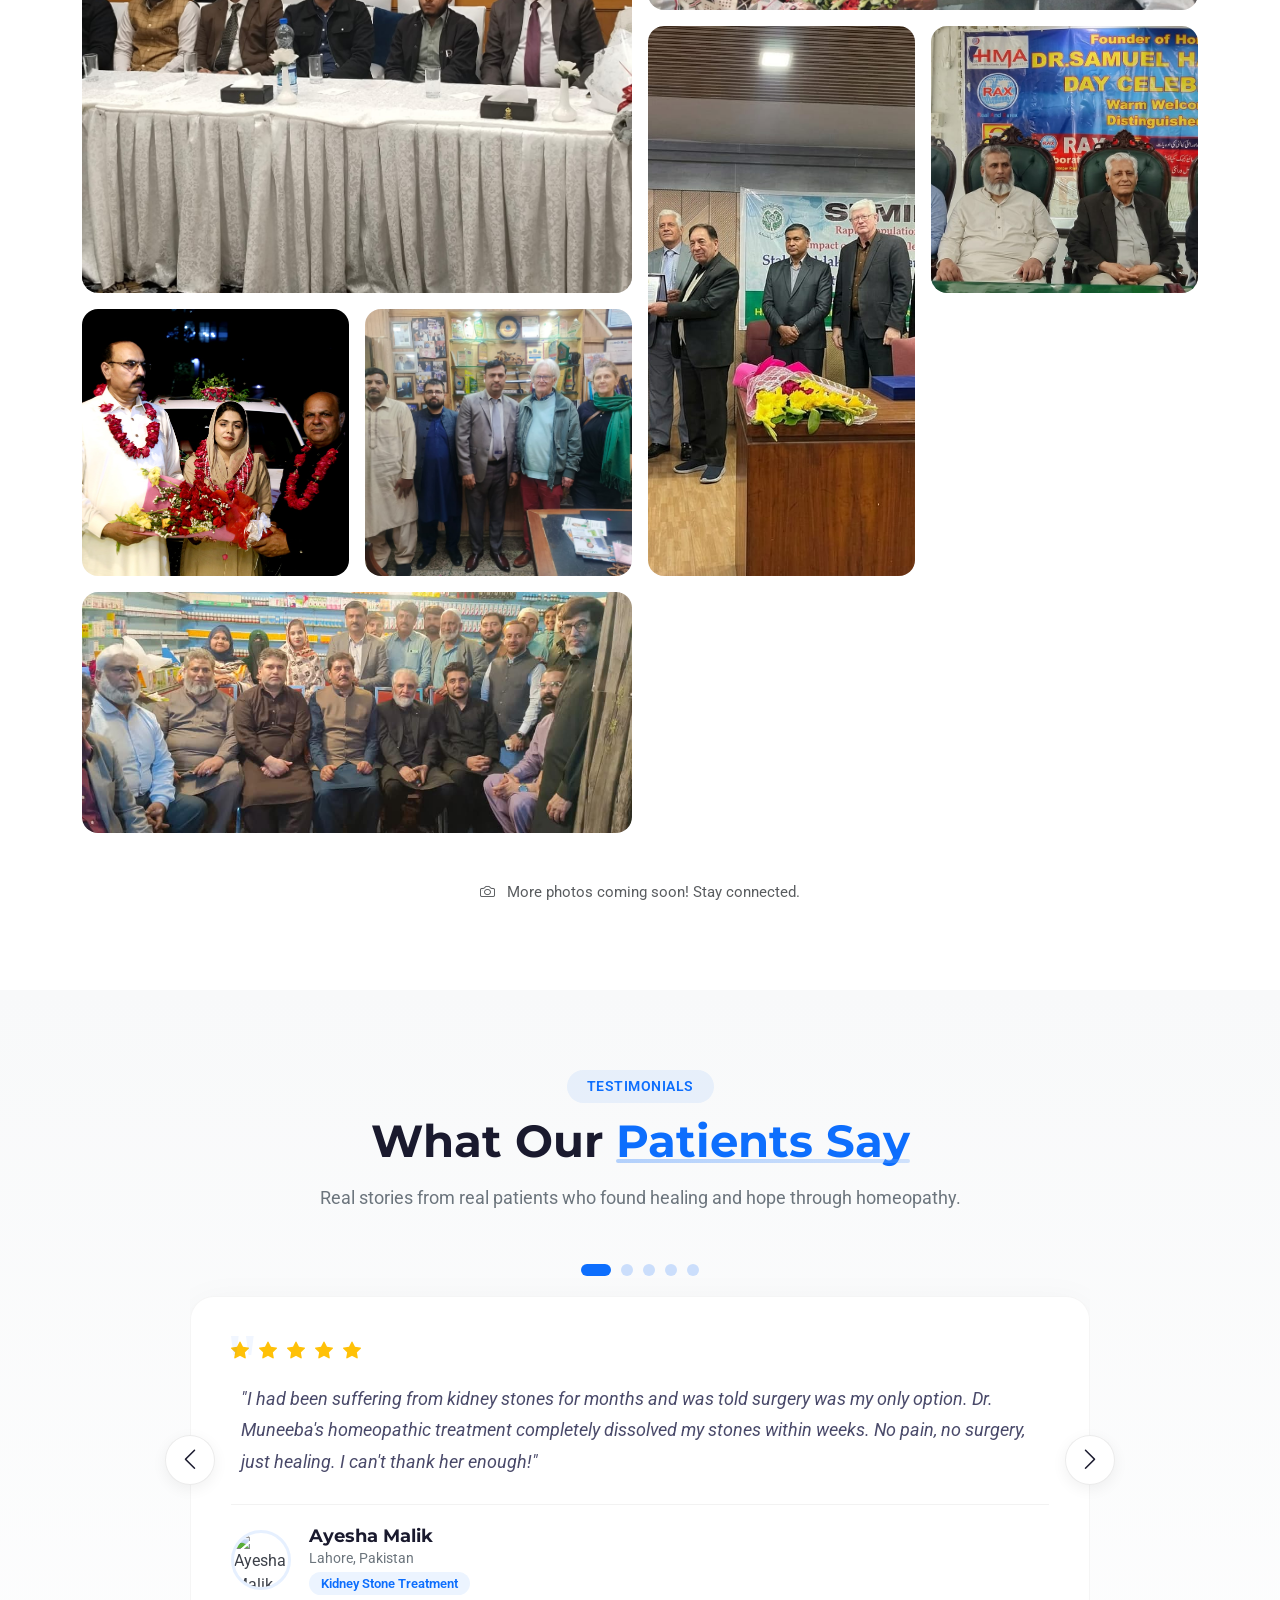
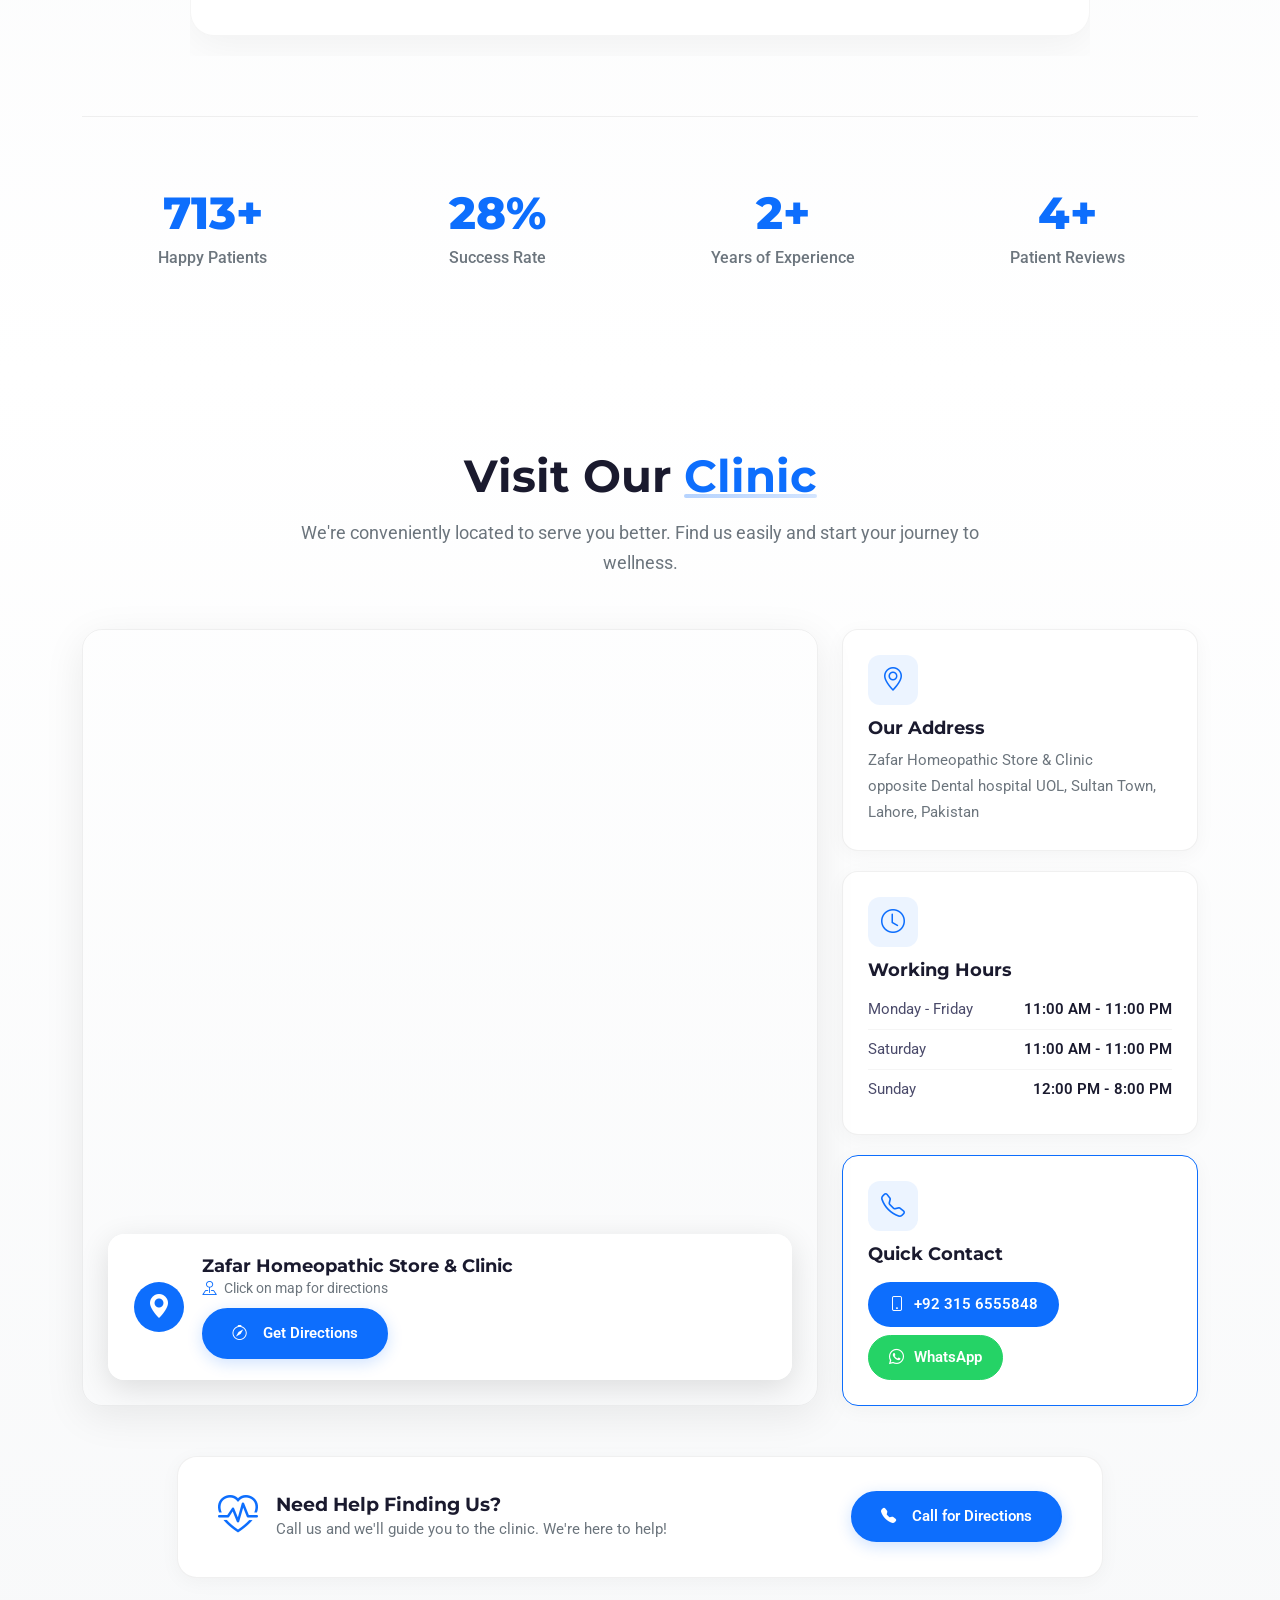
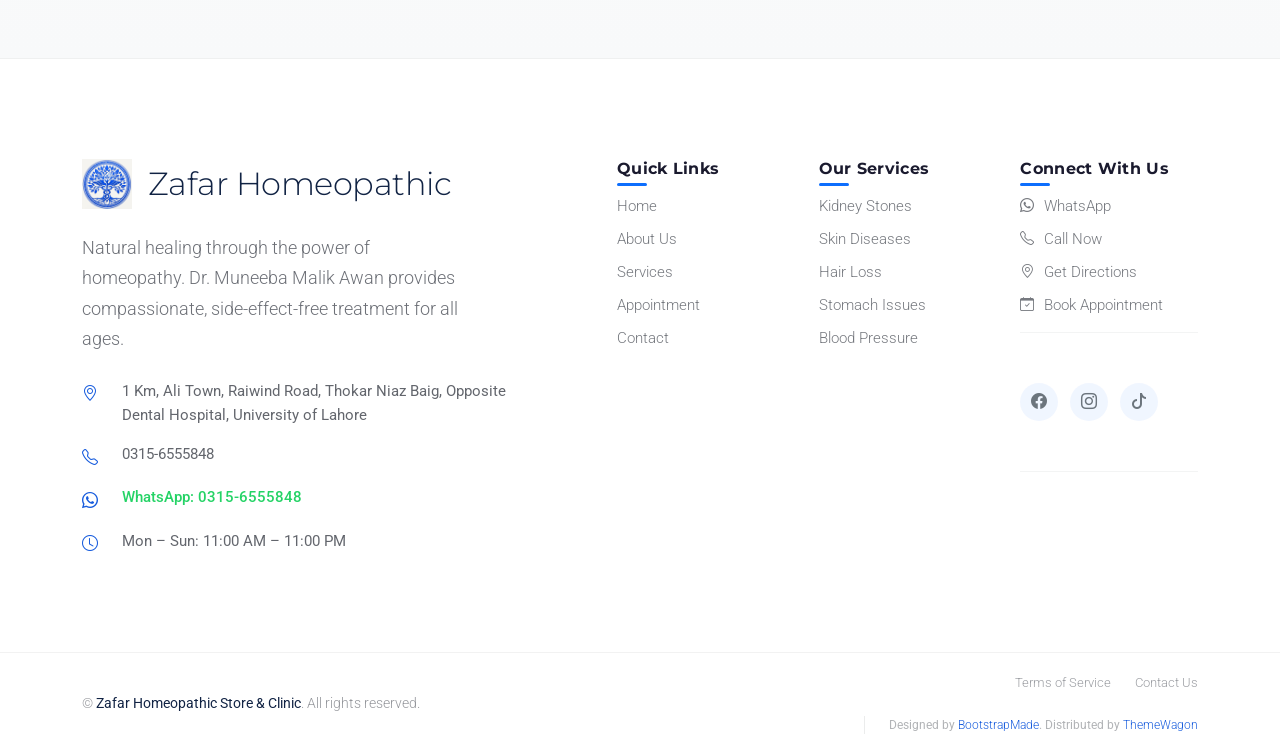
==== commit 326c64ce: "fix: update contact email to zafarhomeopathic.com across multiple pages" ====
--- a/index.html
+++ b/index.html
@@ -1074,7 +1074,7 @@
         >
           <div class="contact-info d-flex align-items-center">
             <i class="bi bi-envelope d-flex align-items-center"
-              ><a href="mailto:contact@example.com">contact@example.com</a></i
+              ><a href="mailto:contact@zafarhomeopathic.com">contact@zafarhomeopathic.com</a></i
             >
             <i class="bi bi-phone d-flex align-items-center ms-4"
               ><span>+92 315 6555848</span></i
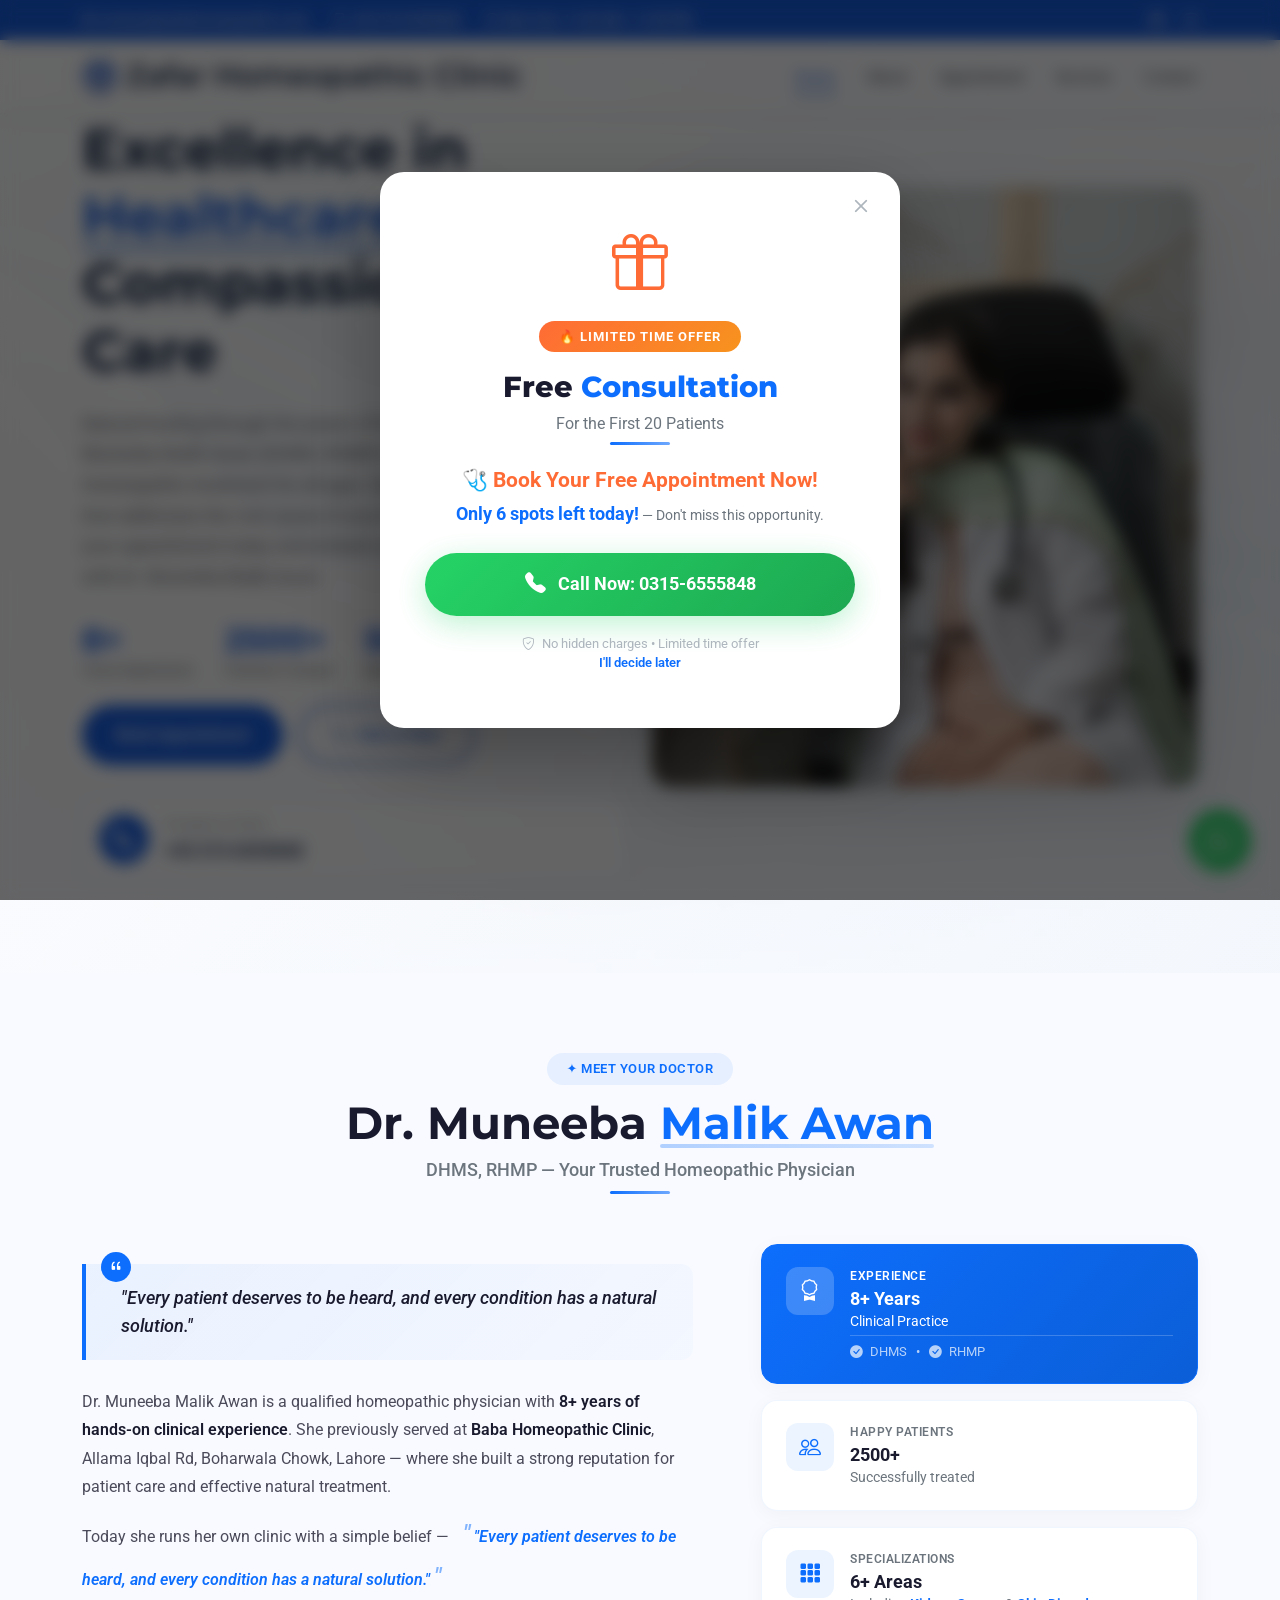
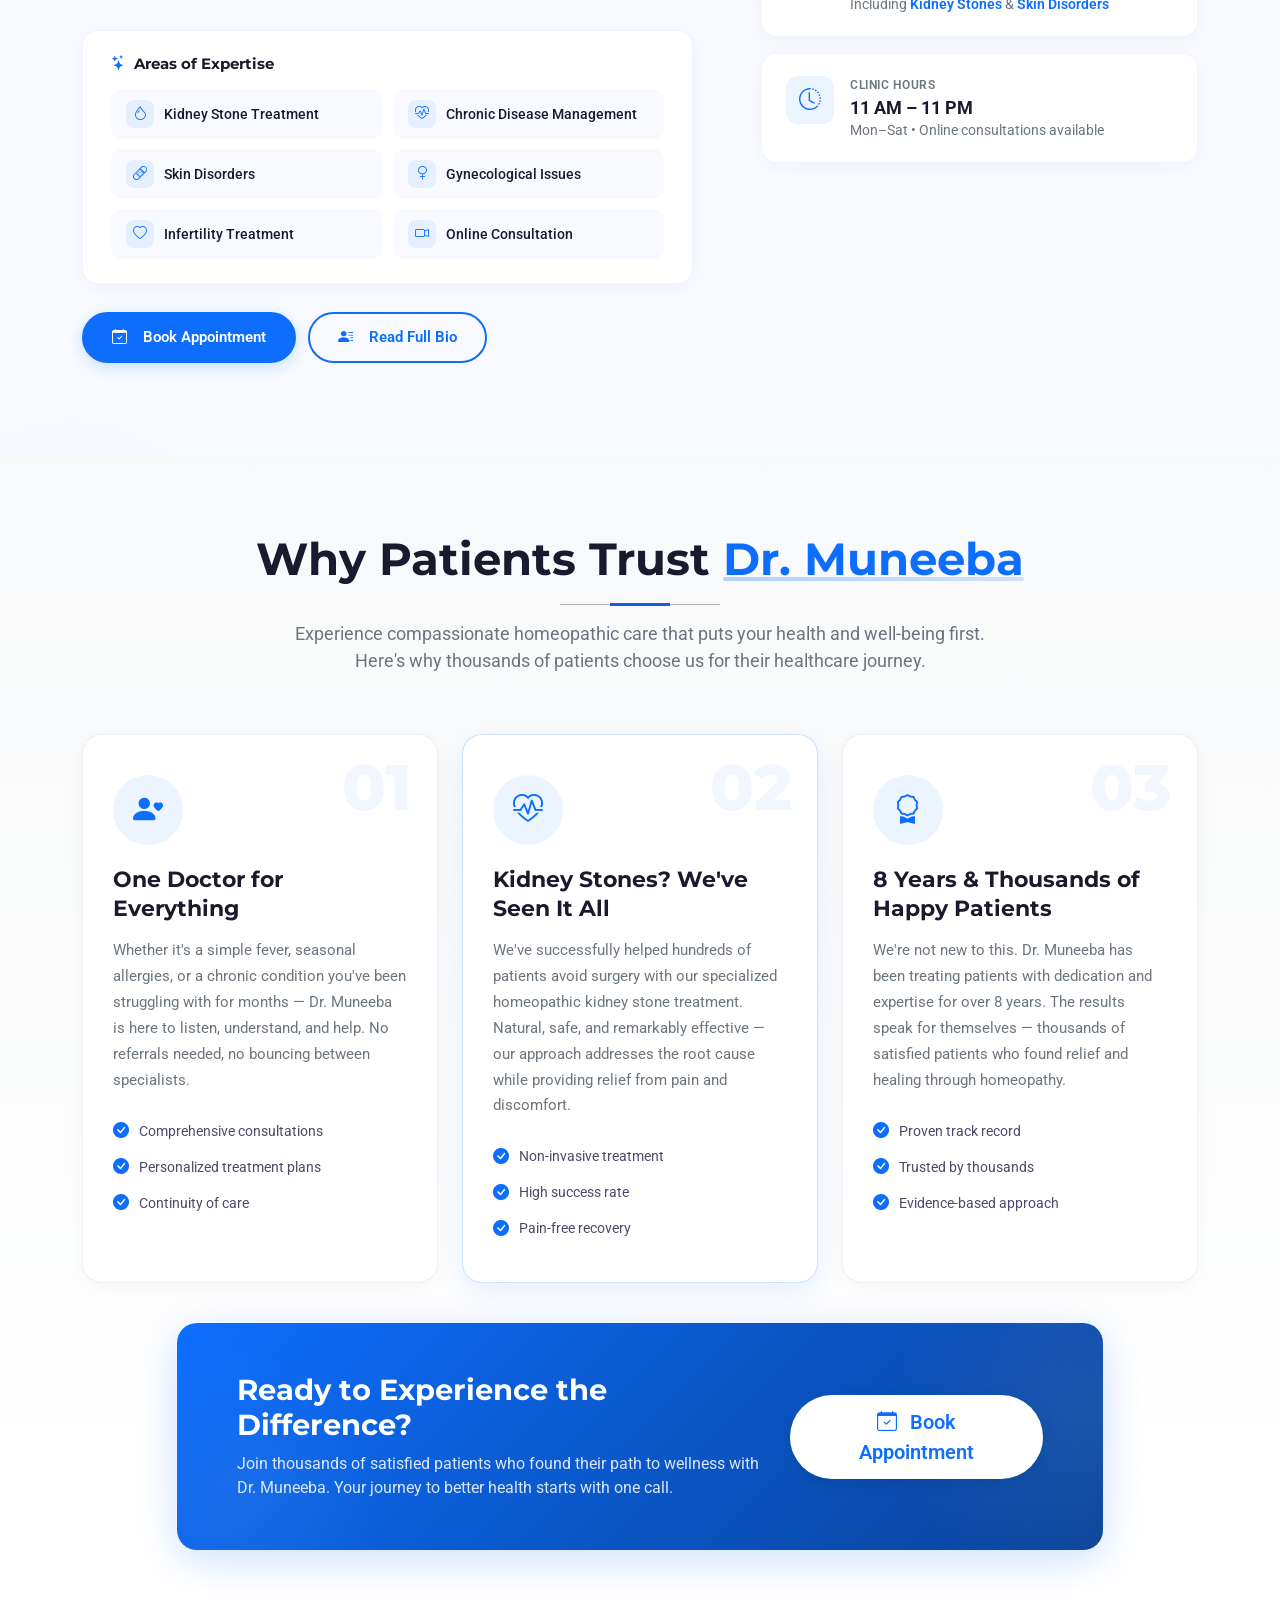
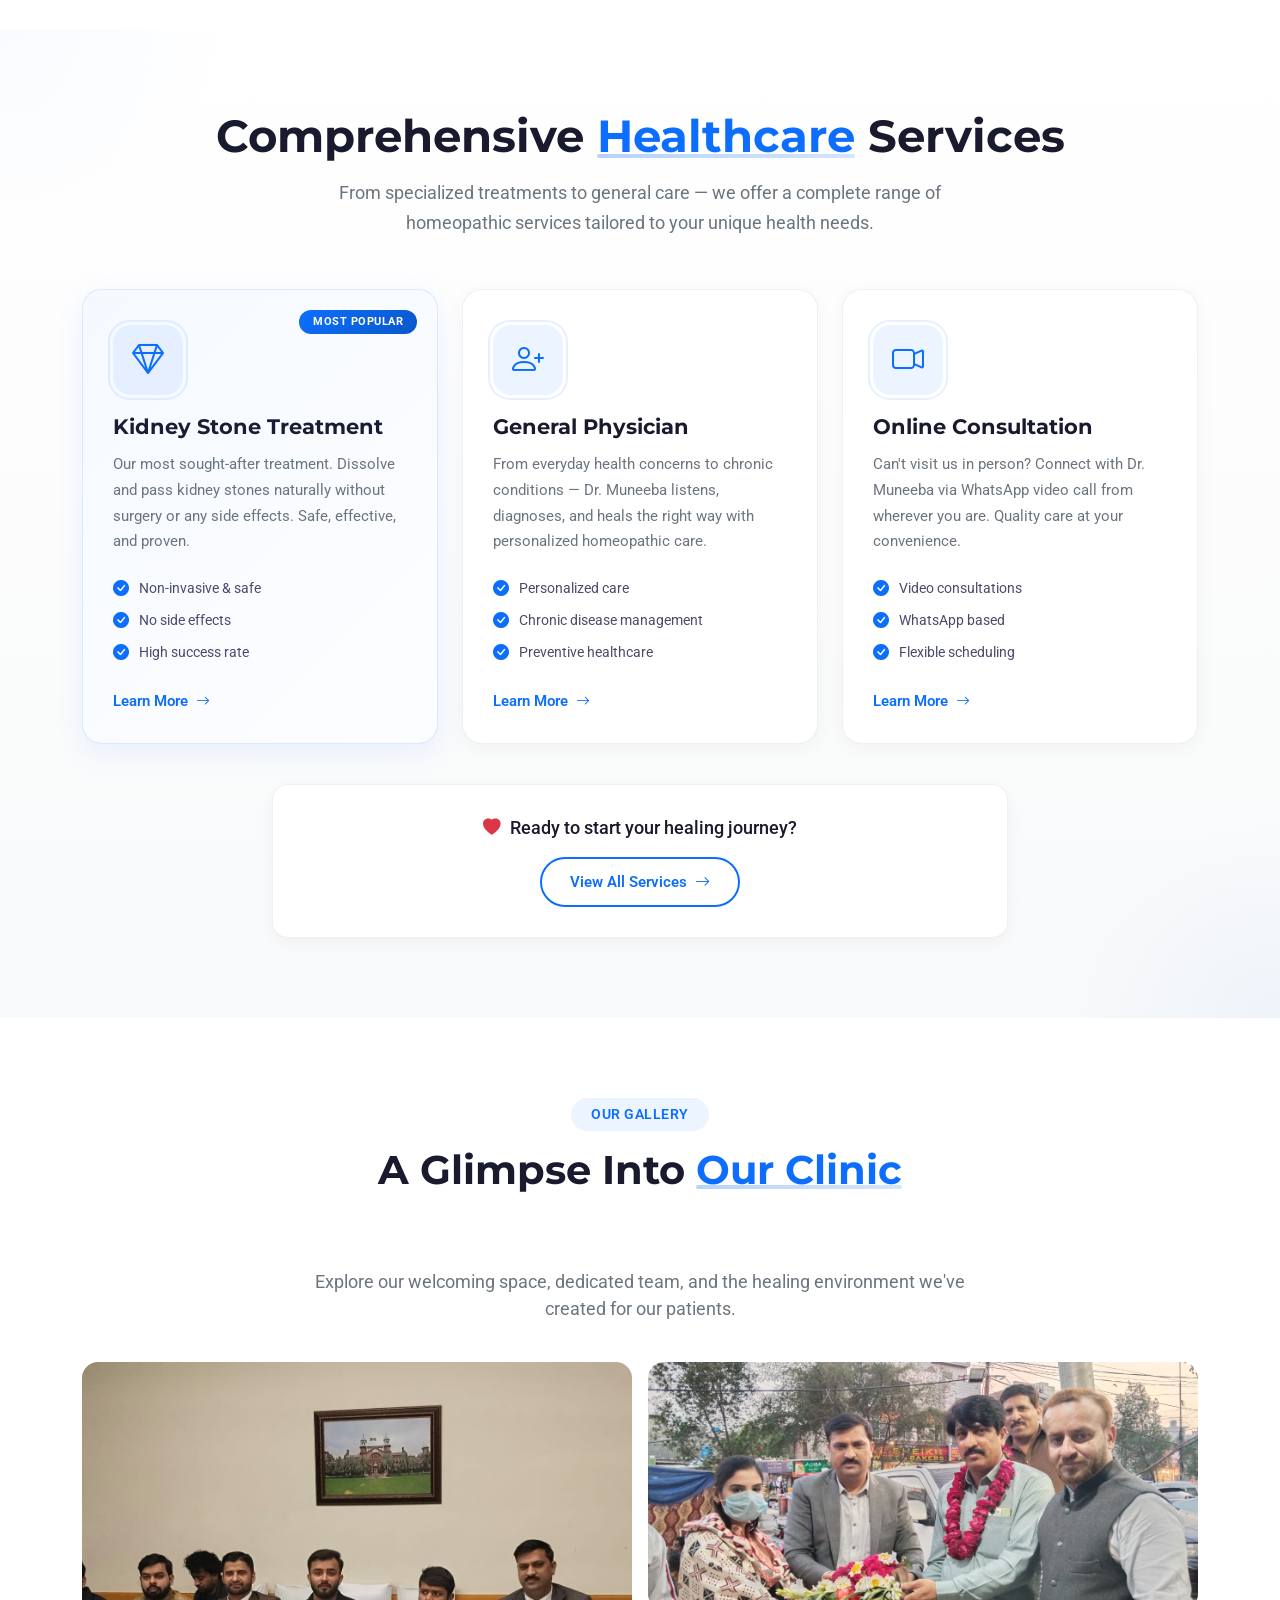
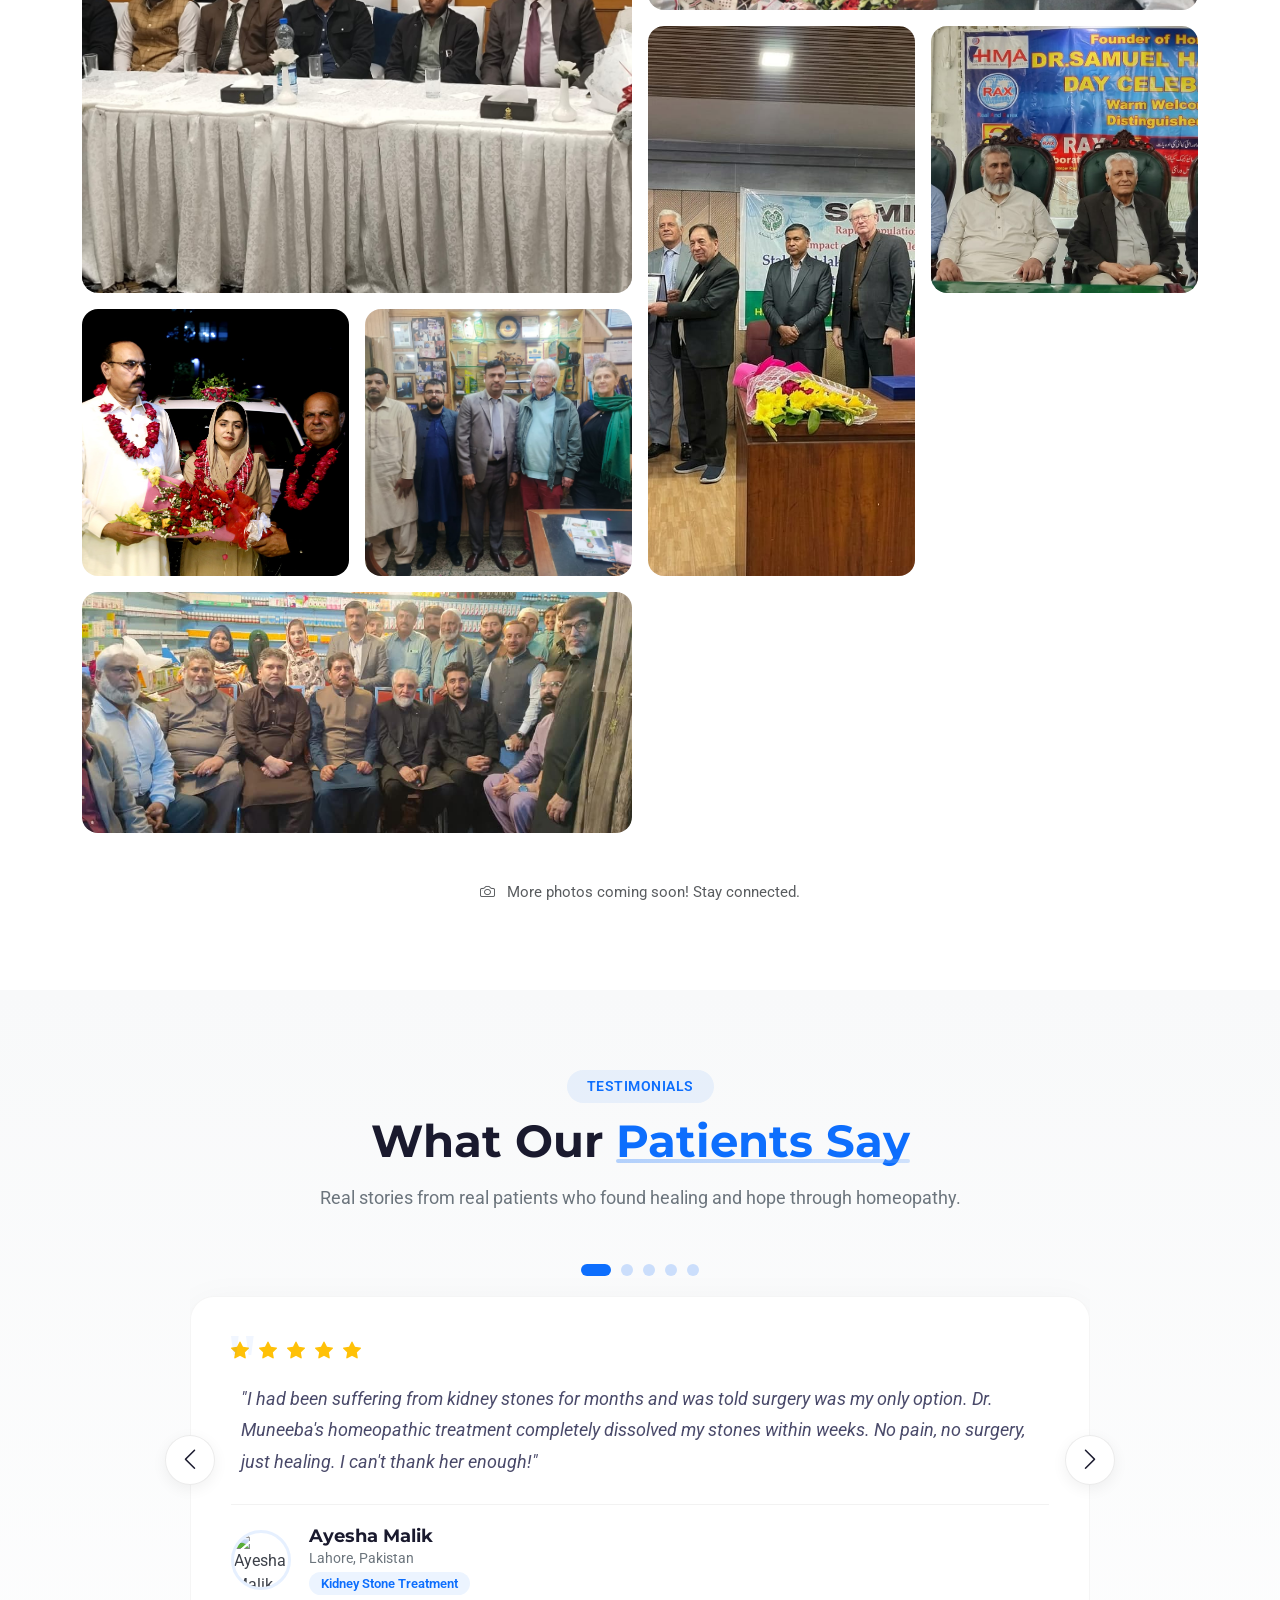
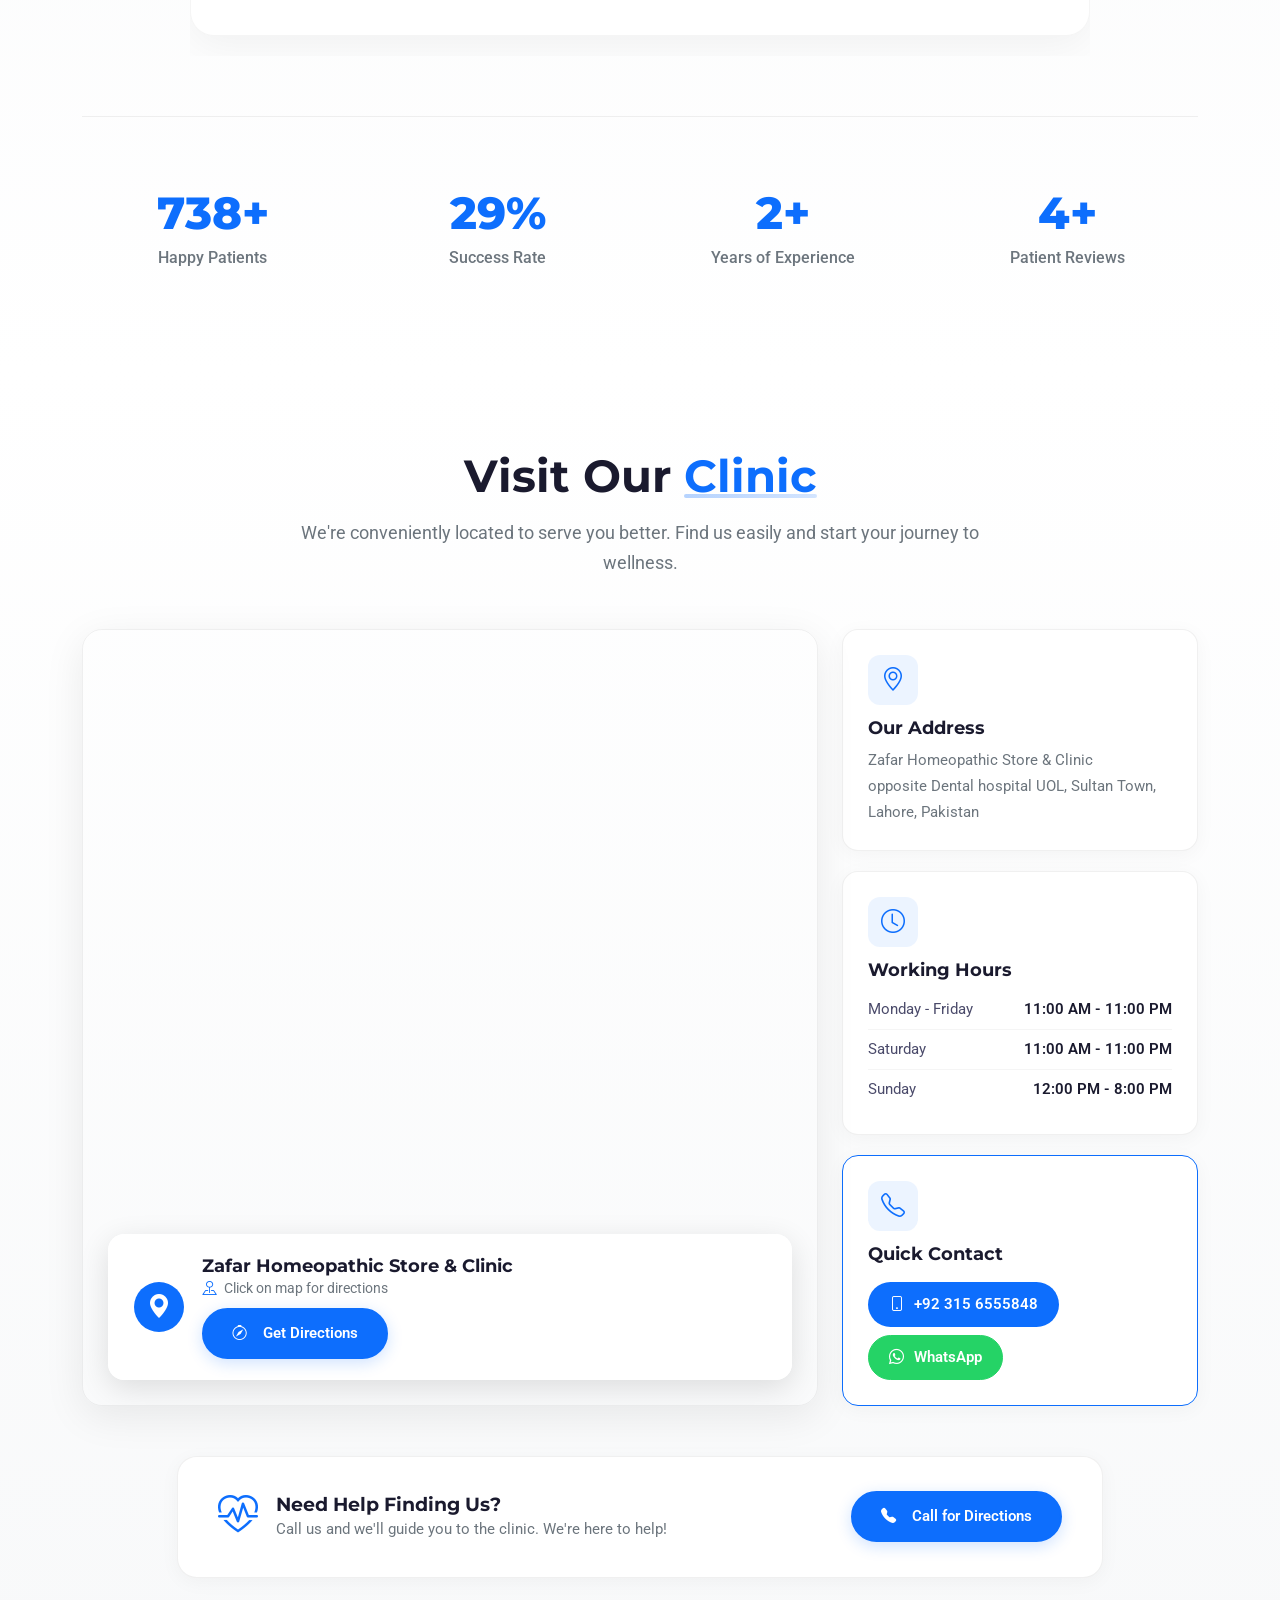
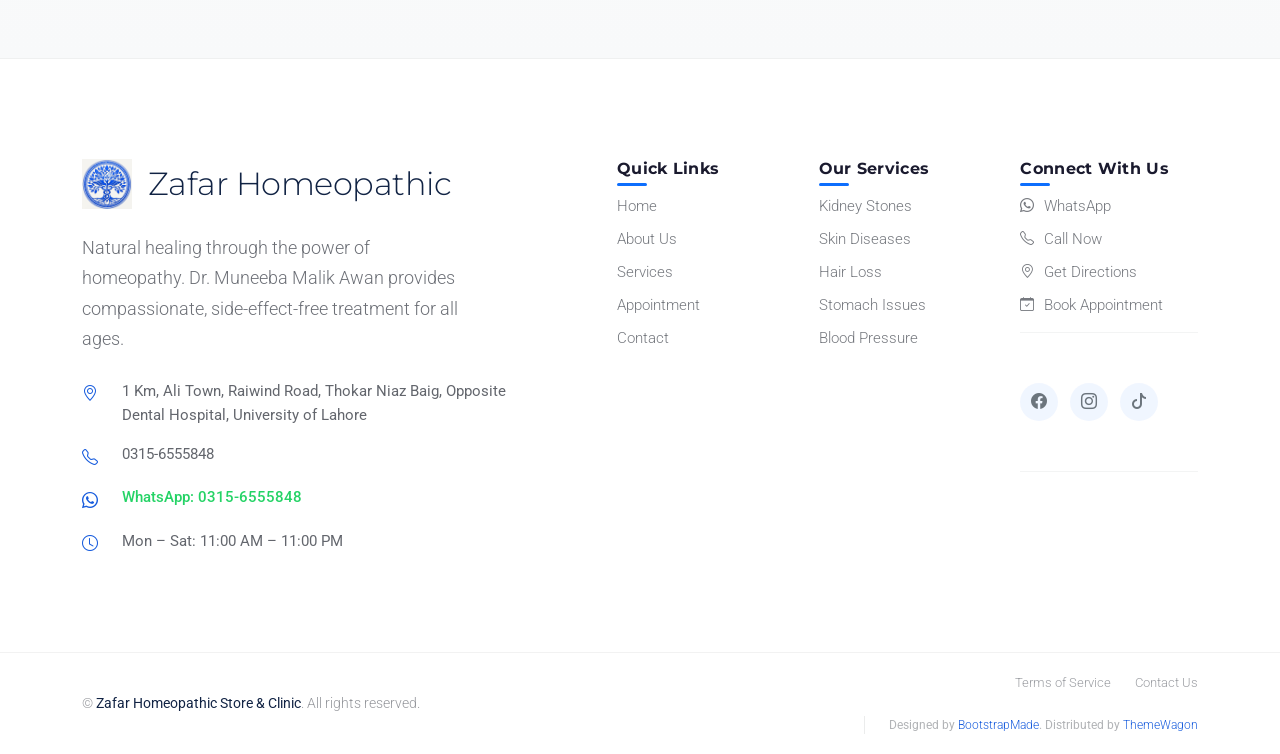
==== commit 0d623498: "feat: Integrate EmailJS for contact form submissions and update email address in appointment form - " ====
--- a/index.html
+++ b/index.html
@@ -2390,7 +2390,7 @@
                   </div>
                   <div class="contact-item">
                     <i class="bi bi-clock"></i>
-                    <span>Mon – Sun: 11:00 AM – 11:00 PM</span>
+                    <span>Mon – Sat: 11:00 AM – 11:00 PM</span>
                   </div>
                 </div>
               </div>
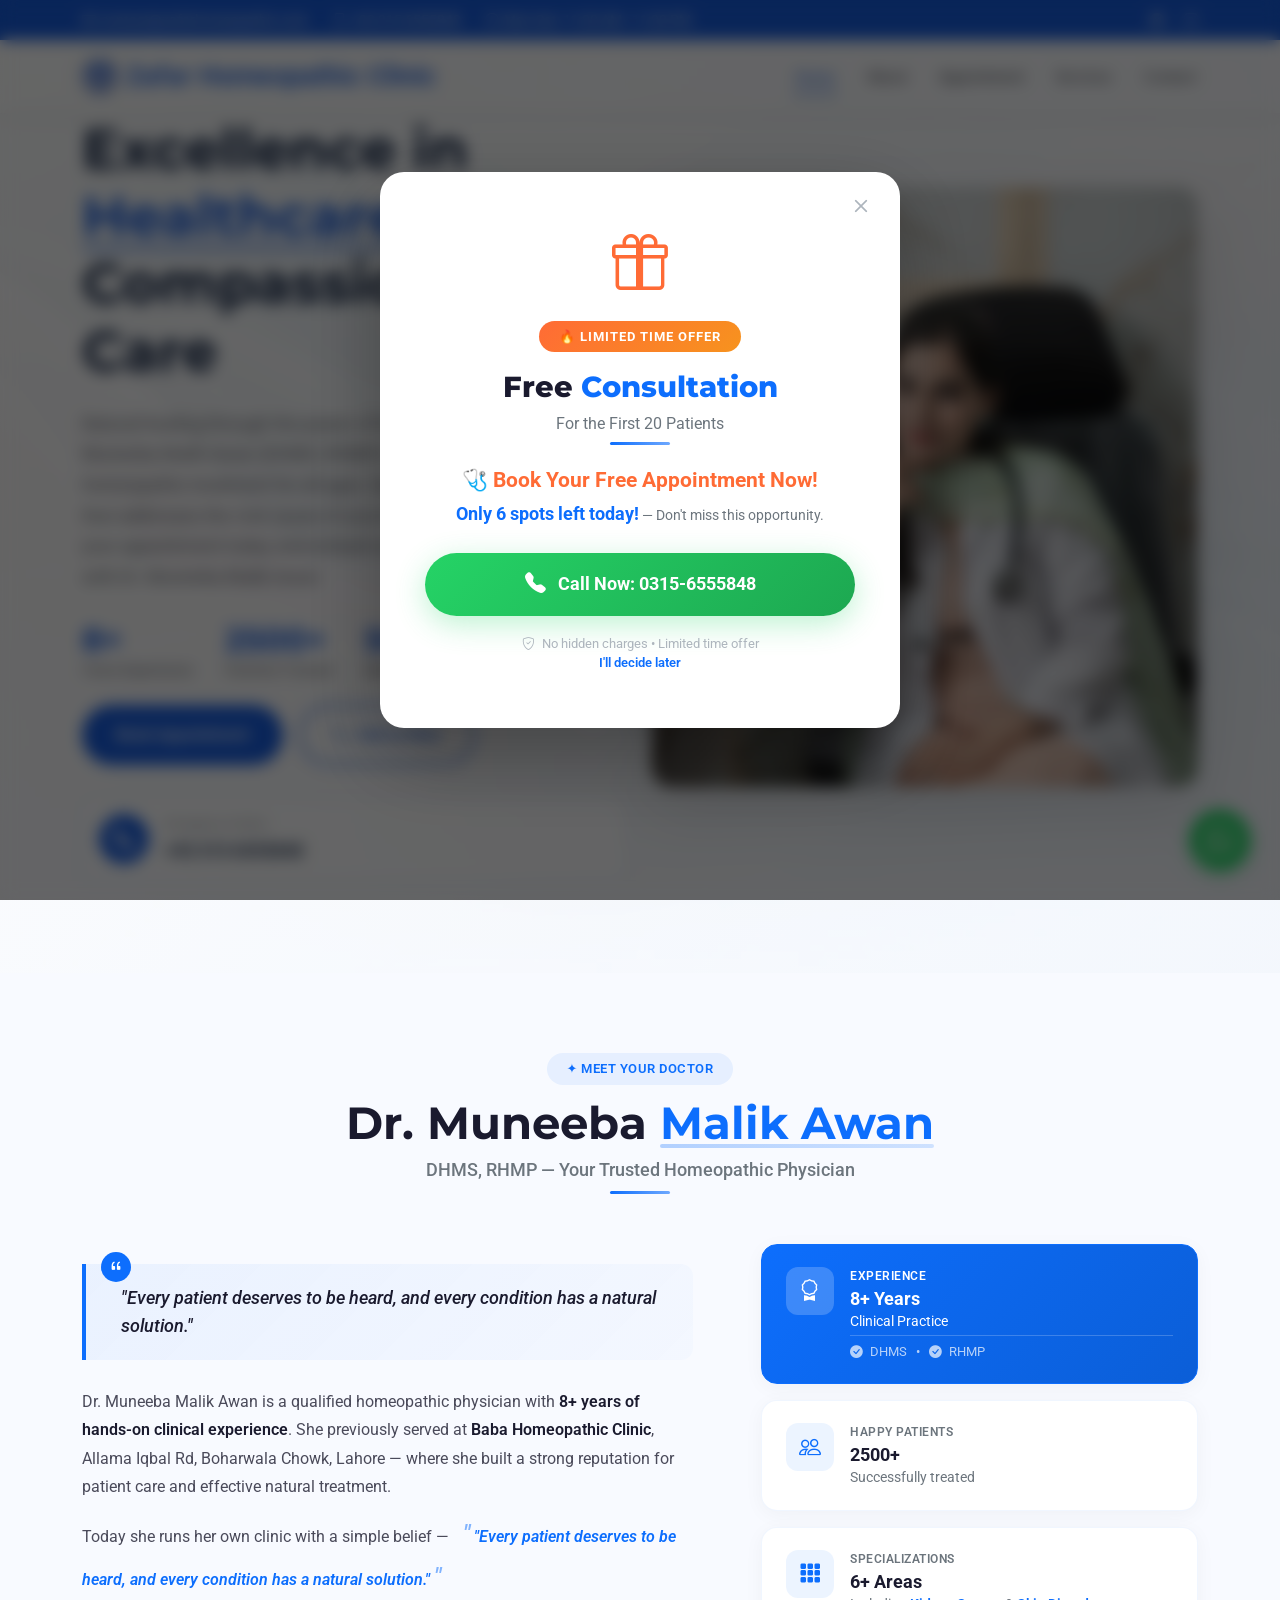
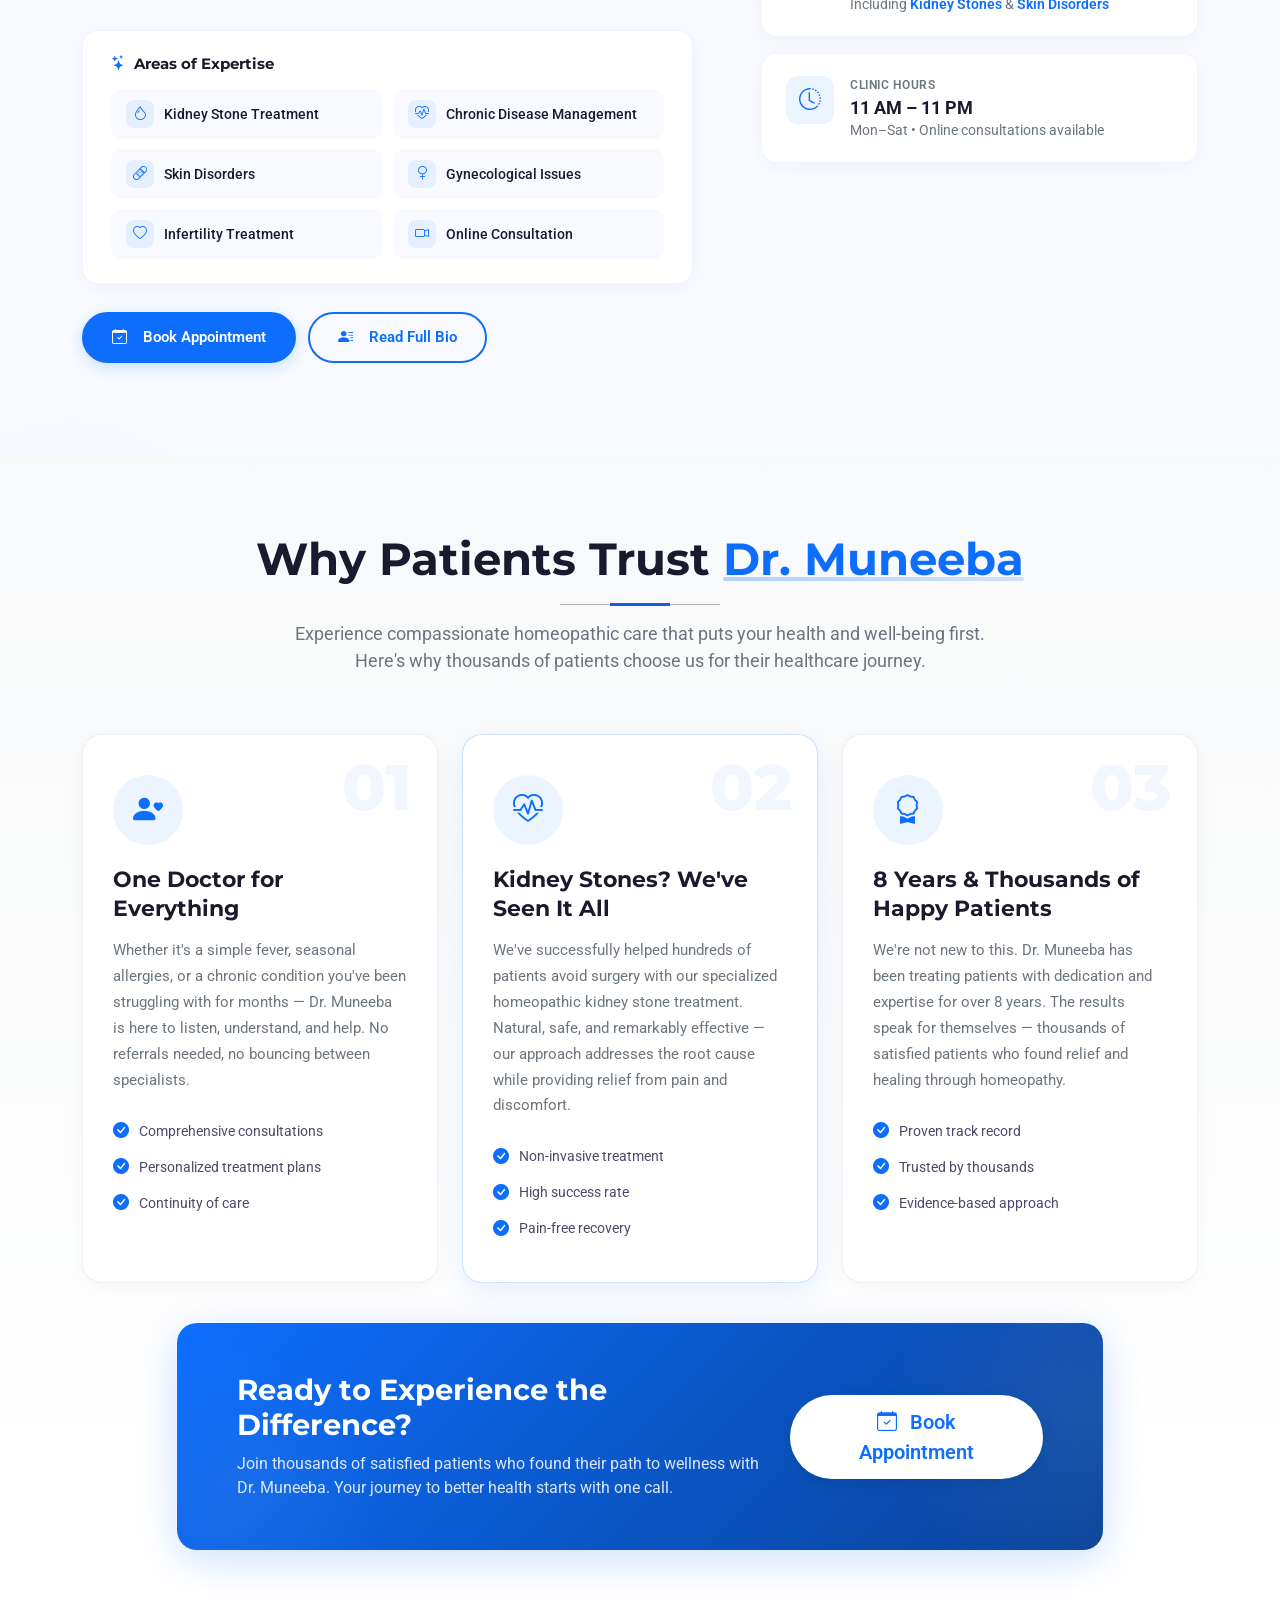
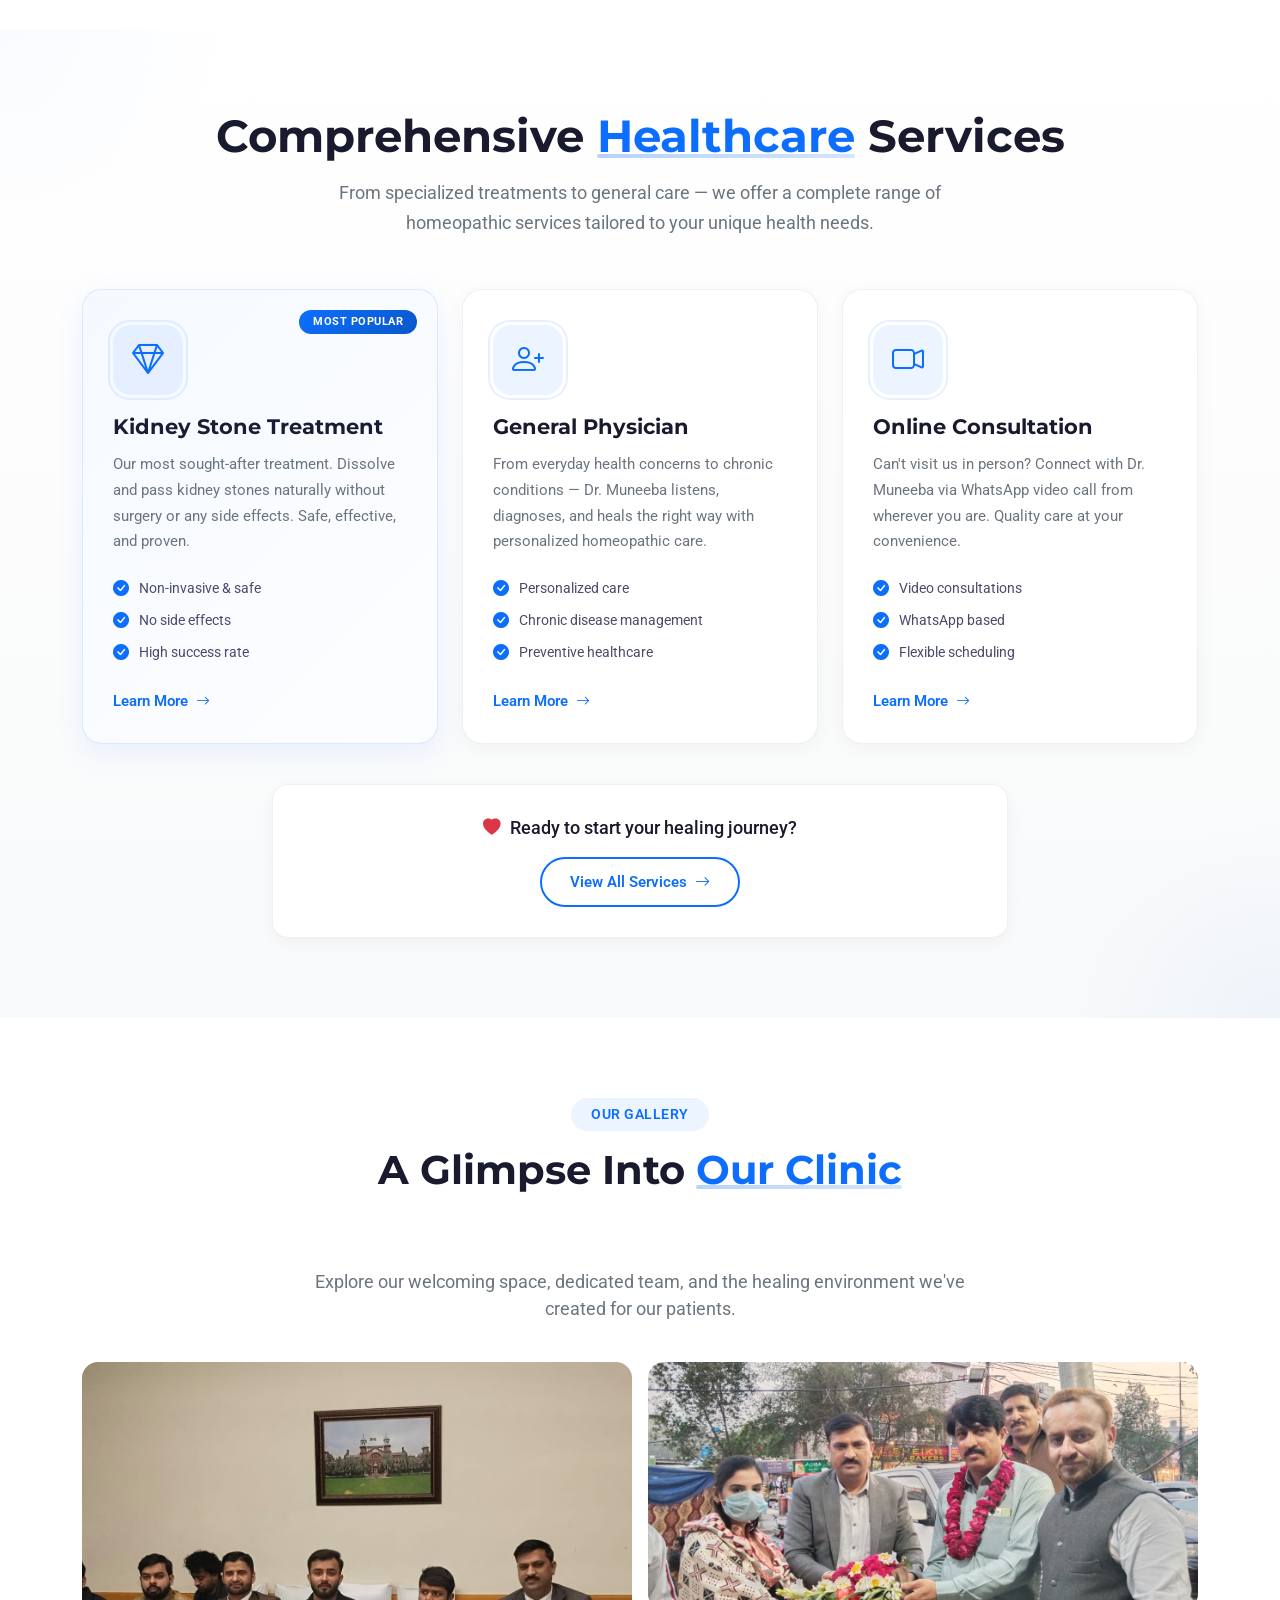
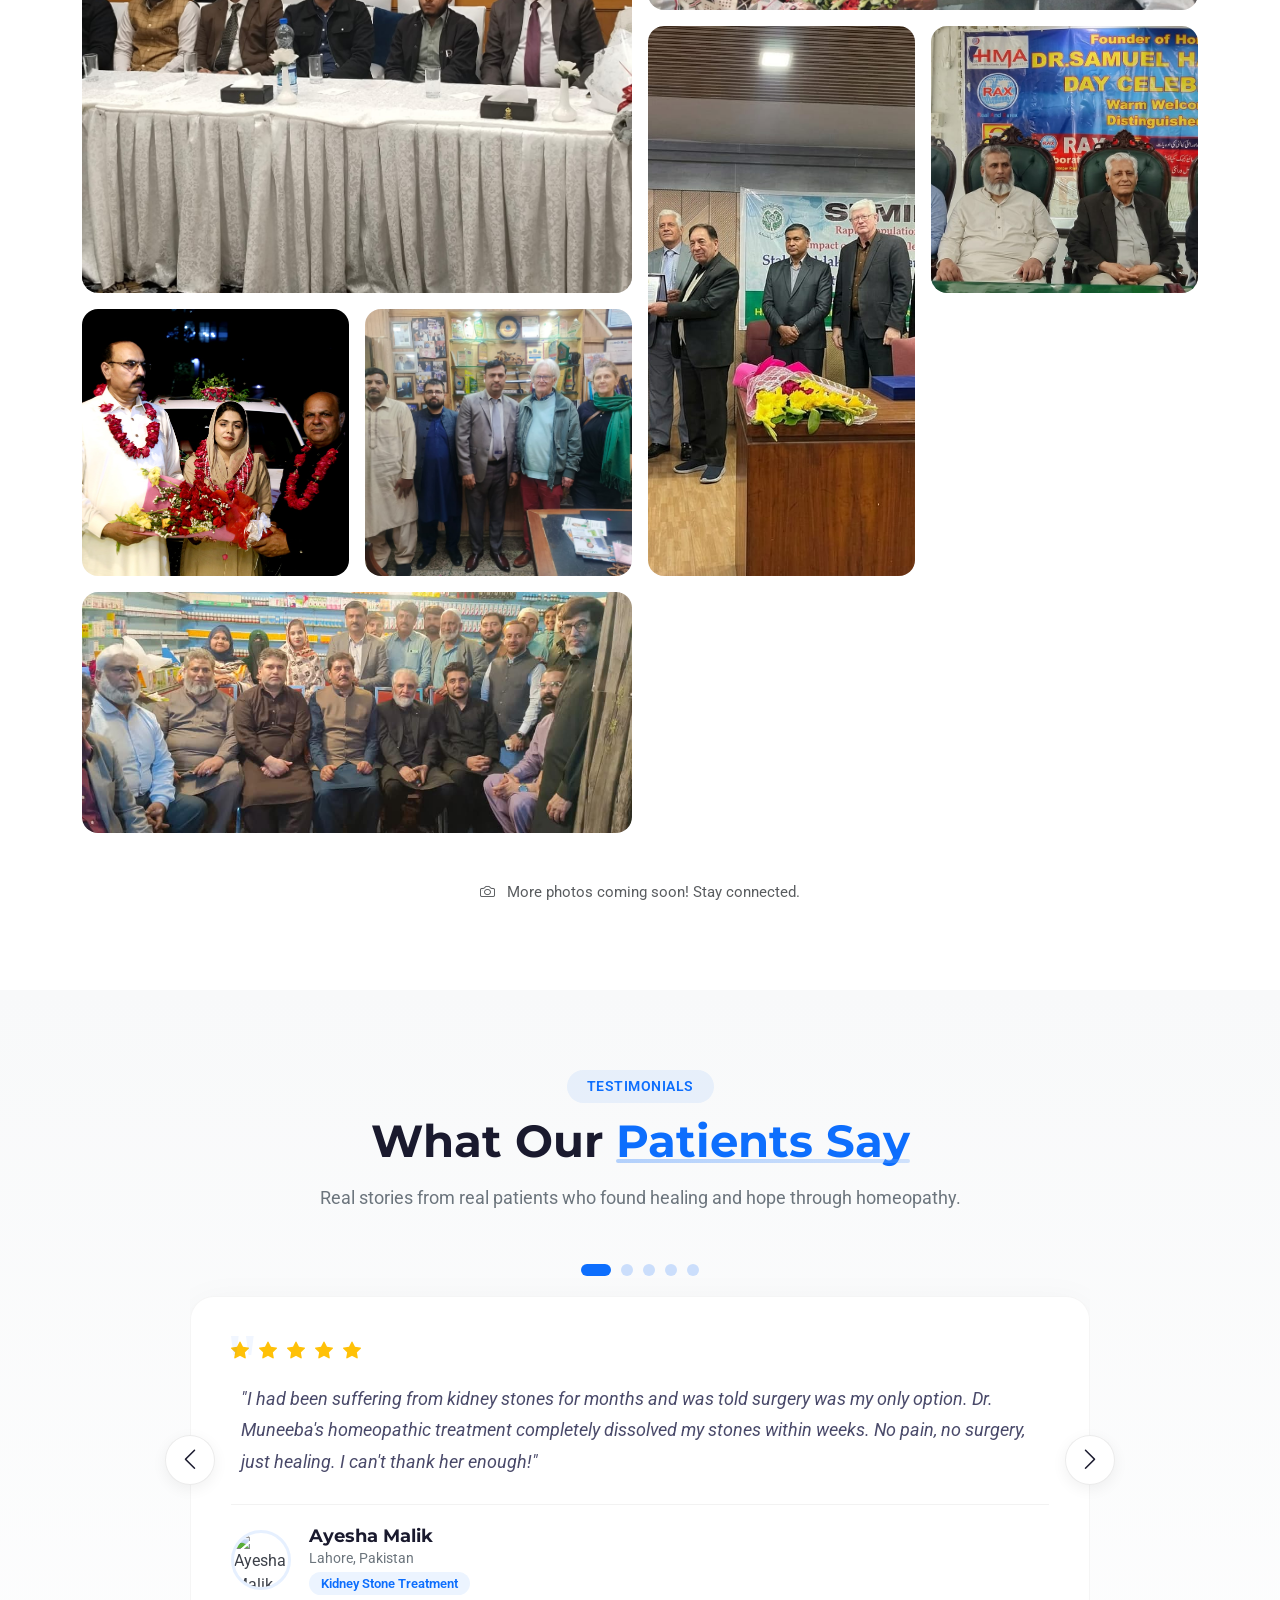
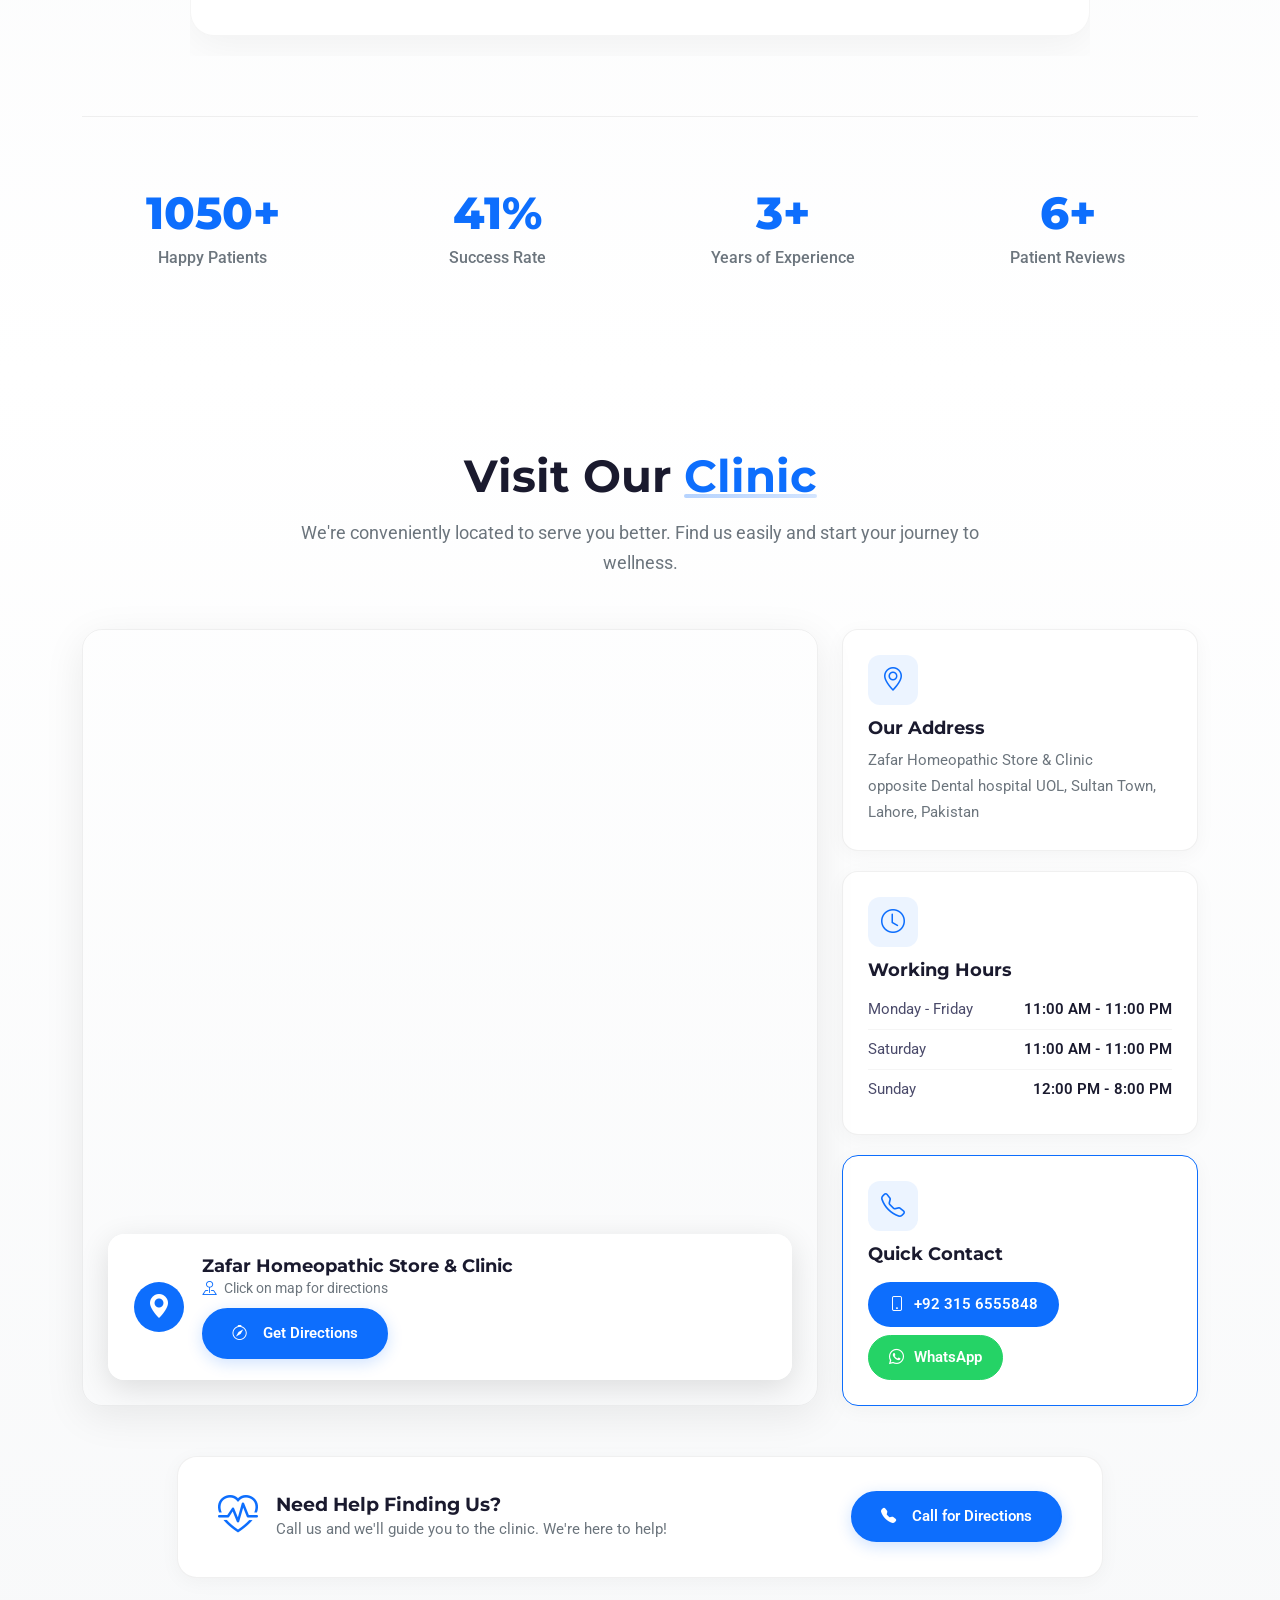
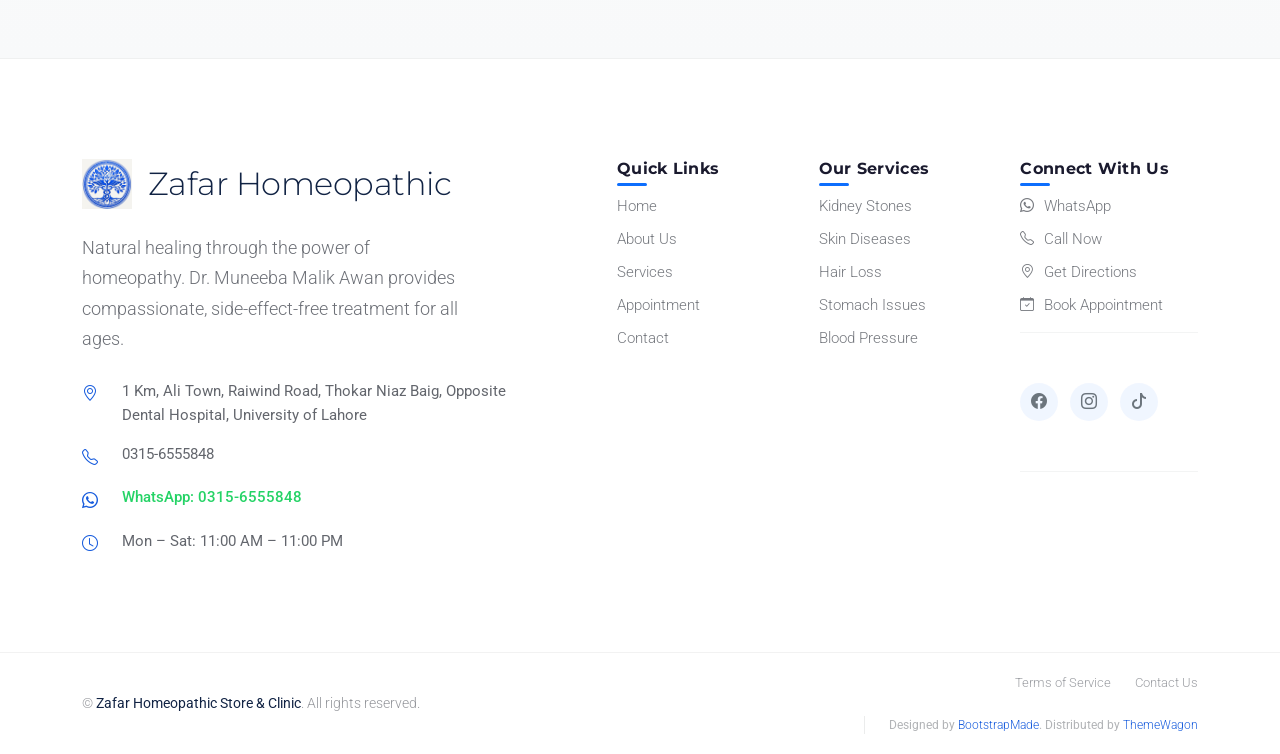
==== commit 9670afe1: "style: Update sitename font size and weight across multiple pages for consistency" ====
--- a/index.html
+++ b/index.html
@@ -163,7 +163,10 @@
         animation: popupFadeIn 0.5s ease;
         padding: 20px;
       }
-
+.header .sitename {
+          font-size: 1.7rem;
+          font-weight: 600;
+        }
       .popup-overlay.active {
         display: flex;
       }
@@ -925,6 +928,10 @@
 
       /* Responsive Bento */
       @media (max-width: 991px) {
+        .header .sitename {
+          font-size: 1.5rem;
+          font-weight: 600;
+        }
         .bento-grid {
           grid-template-columns: repeat(2, 1fr);
         }
@@ -948,6 +955,10 @@
       }
 
       @media (max-width: 576px) {
+        .header .sitename {
+          font-size: 1.3rem;
+          font-weight: 600;
+        }
         .bento-grid {
           grid-template-columns: 1fr 1fr;
           gap: 10px;
@@ -985,6 +996,10 @@
            GALLERY SECTION RESPONSIVE
            ======================================== */
       @media (max-width: 400px) {
+        .header .sitename {
+          font-size: 1.1rem;
+          font-weight: 600;
+        }
         .popup-modal {
           padding: 35px 20px 30px;
         }
@@ -1098,7 +1113,7 @@
         >
           <a href="index.html" class="logo d-flex align-items-center">
             <img src="assets/img/logo.png" alt="Clinic Logo" />
-            <h1 class="sitename">Zafar Homeopathic Clinic</h1>
+            <div class="sitename">Zafar Homeopathic Clinic</div>
           </a>
 
           <nav id="navmenu" class="navmenu">
@@ -2224,7 +2239,7 @@
                       Click on map for directions
                     </p>
                     <a
-                      href="https://www.google.com/maps/place/Zafar+Homeopathic+Store+%26+Clinic/@31.4597564,74.2442772,18.5z/"
+                      href="https://maps.app.goo.gl/UzsctowyrjL1quGE7"
                       target="_blank"
                       class="v2-btn v2-btn-primary"
                     >
--- a/assets/css/main.css
+++ b/assets/css/main.css
@@ -1065,6 +1065,7 @@
 }
 
 @media (max-width: 576px) {
+  
   .hero .hero-content .trust-badges {
     gap: 0.75rem;
   }
@@ -1491,7 +1492,7 @@
 
 @media (max-width: 576px) {
   .hero {
-    padding: 2.5rem 0;
+    padding: 3.5rem 0;
   }
 
   .hero .hero-content h1 {
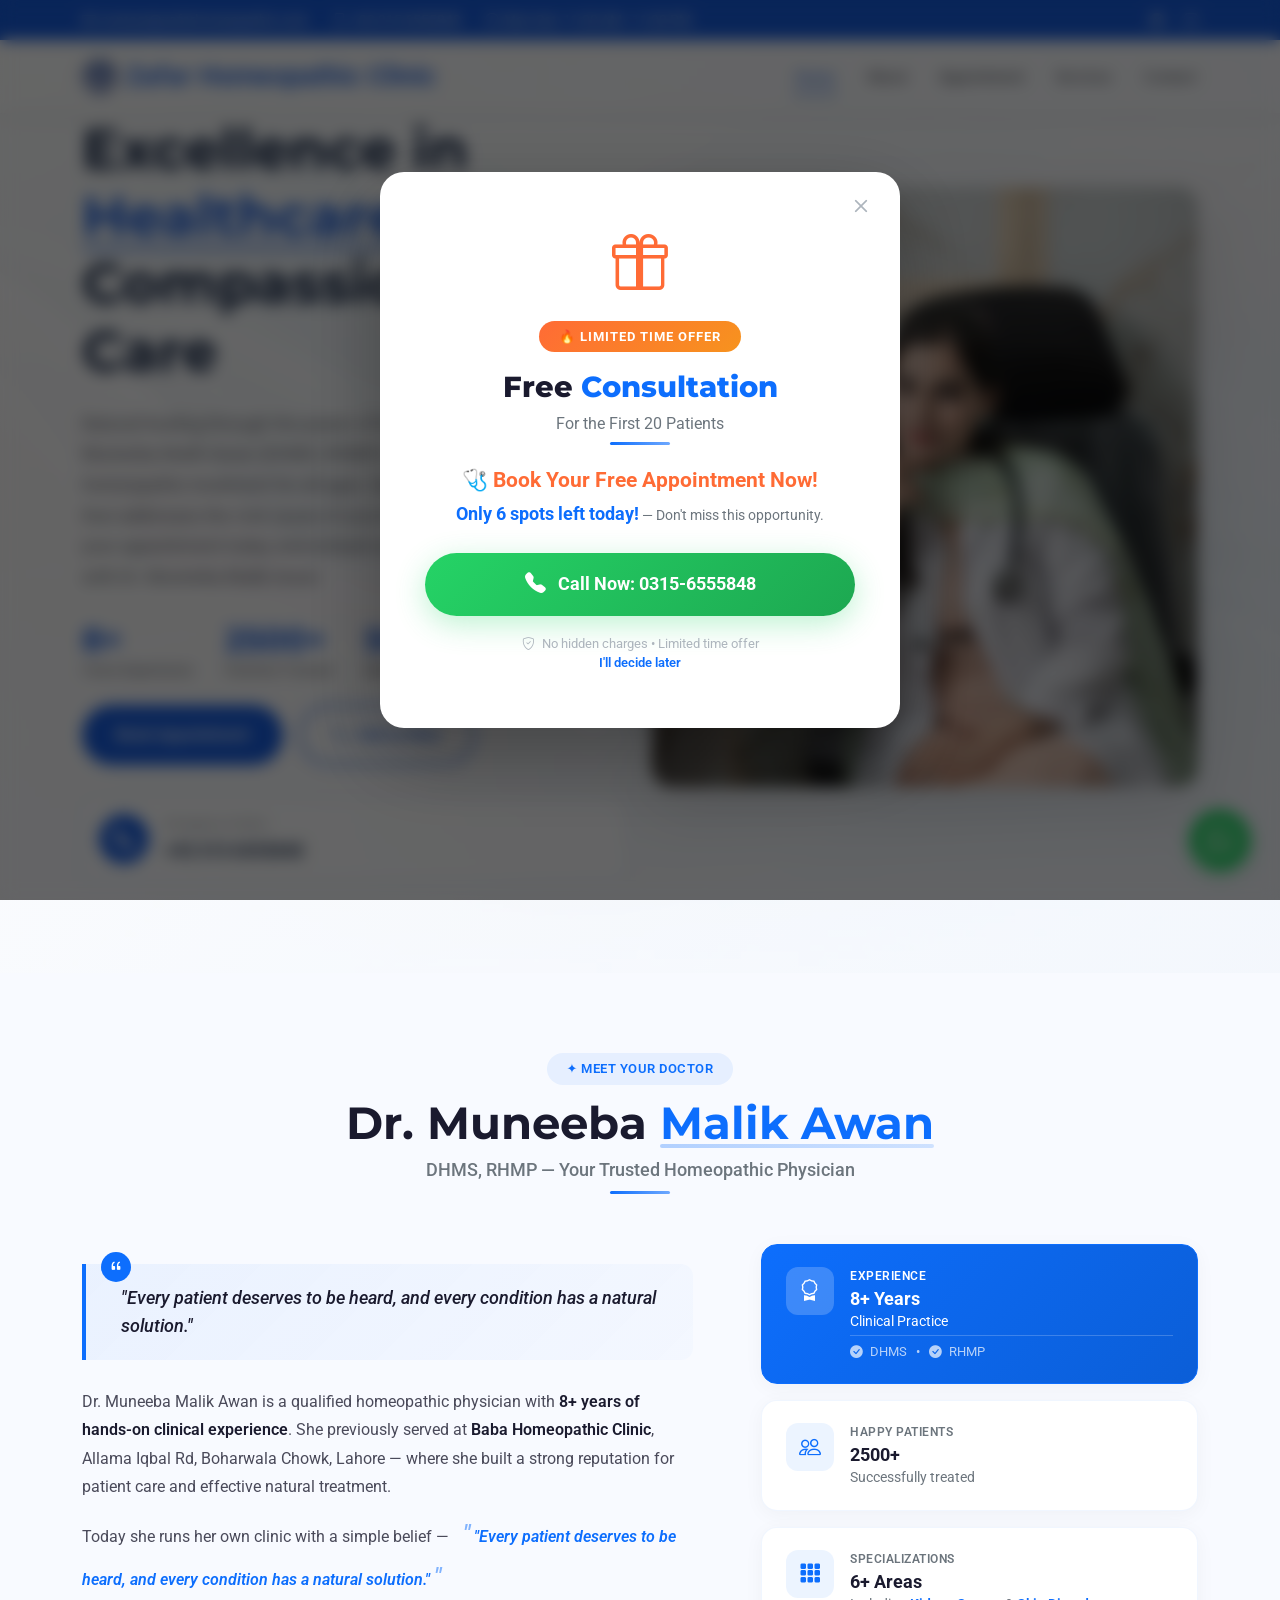
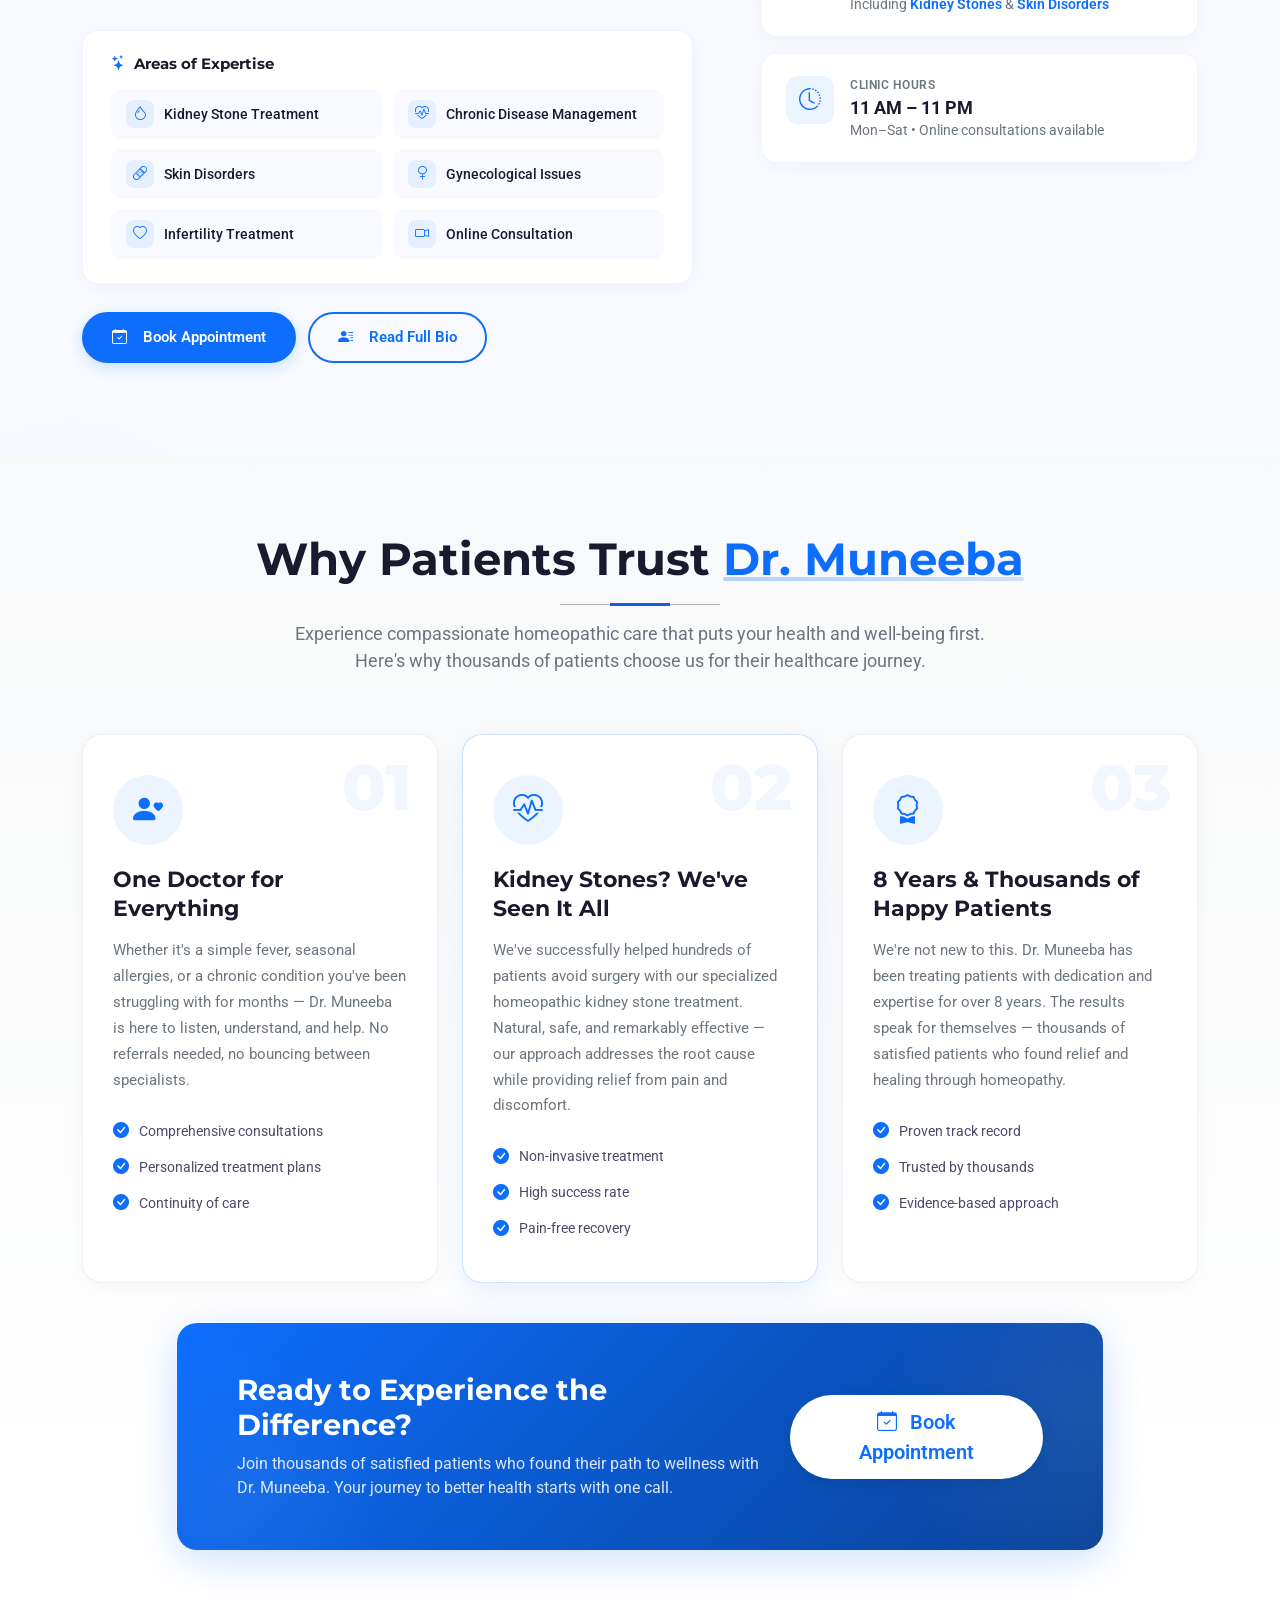
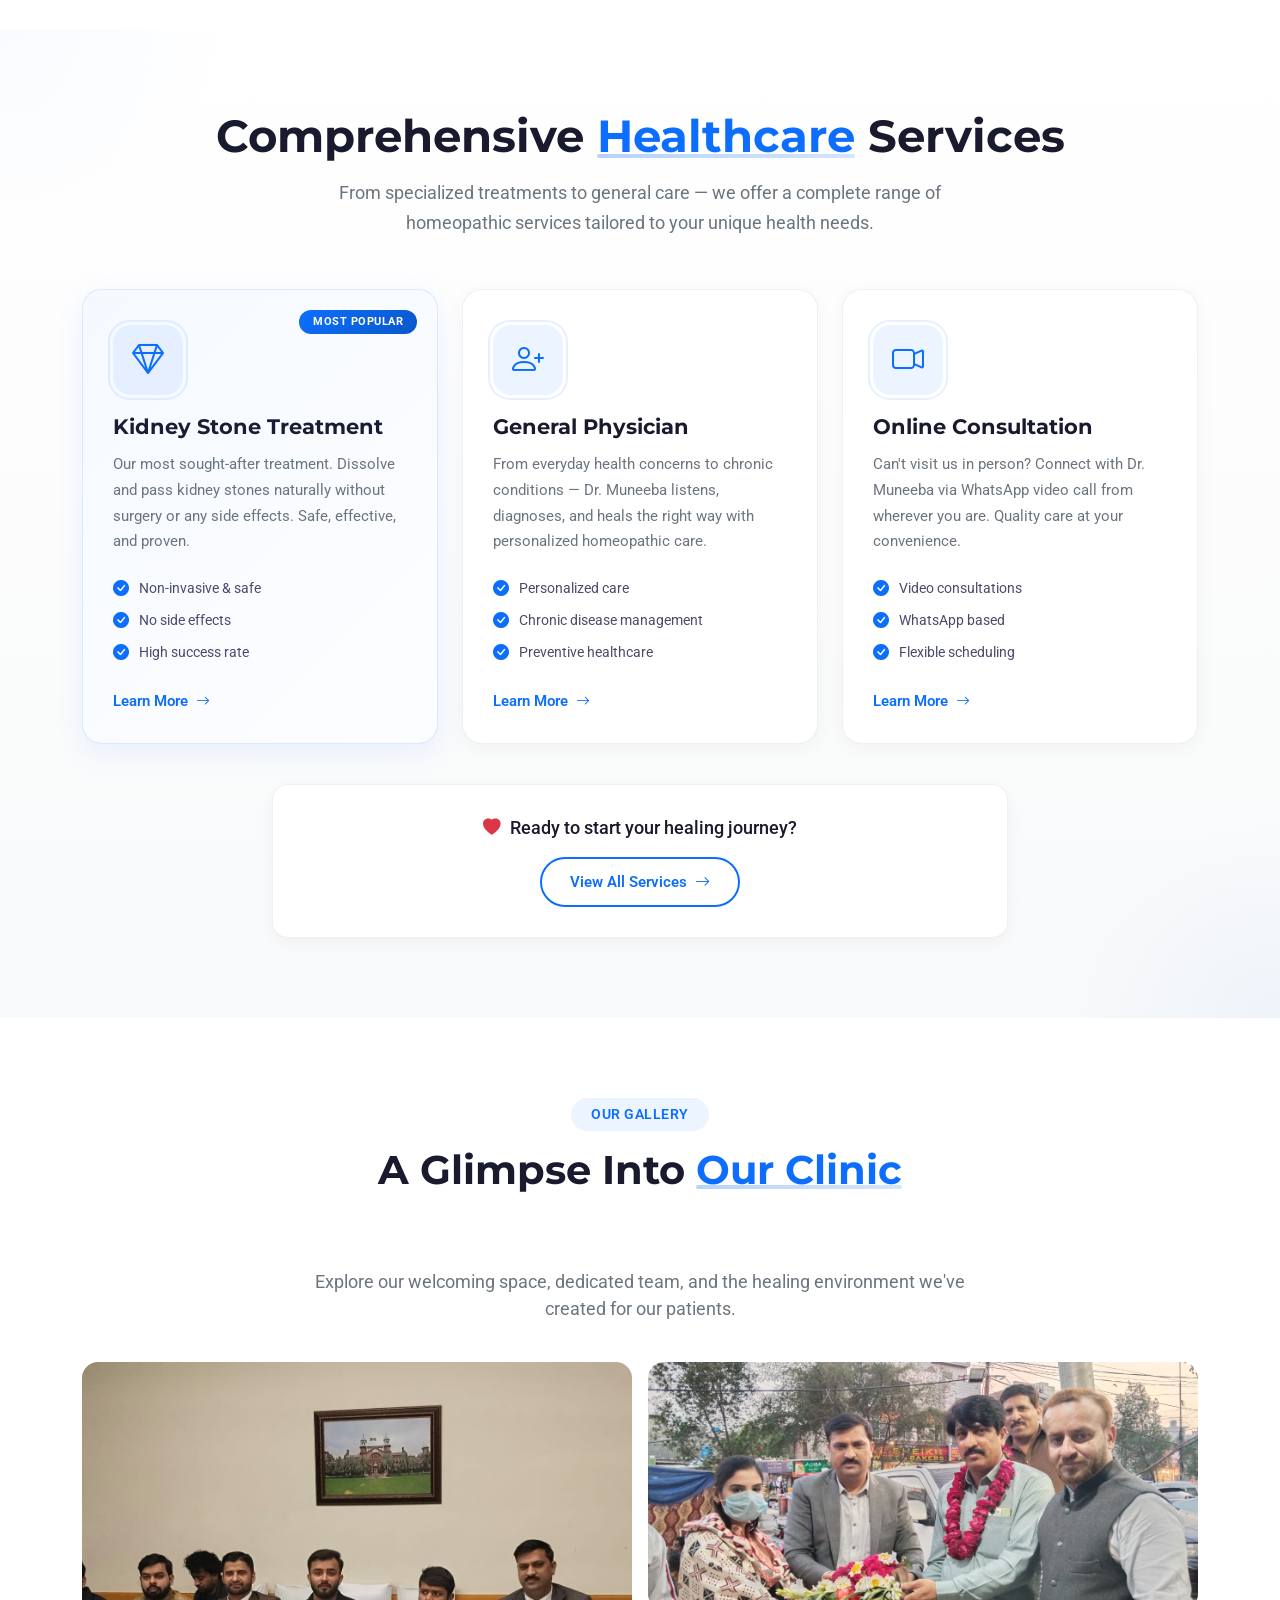
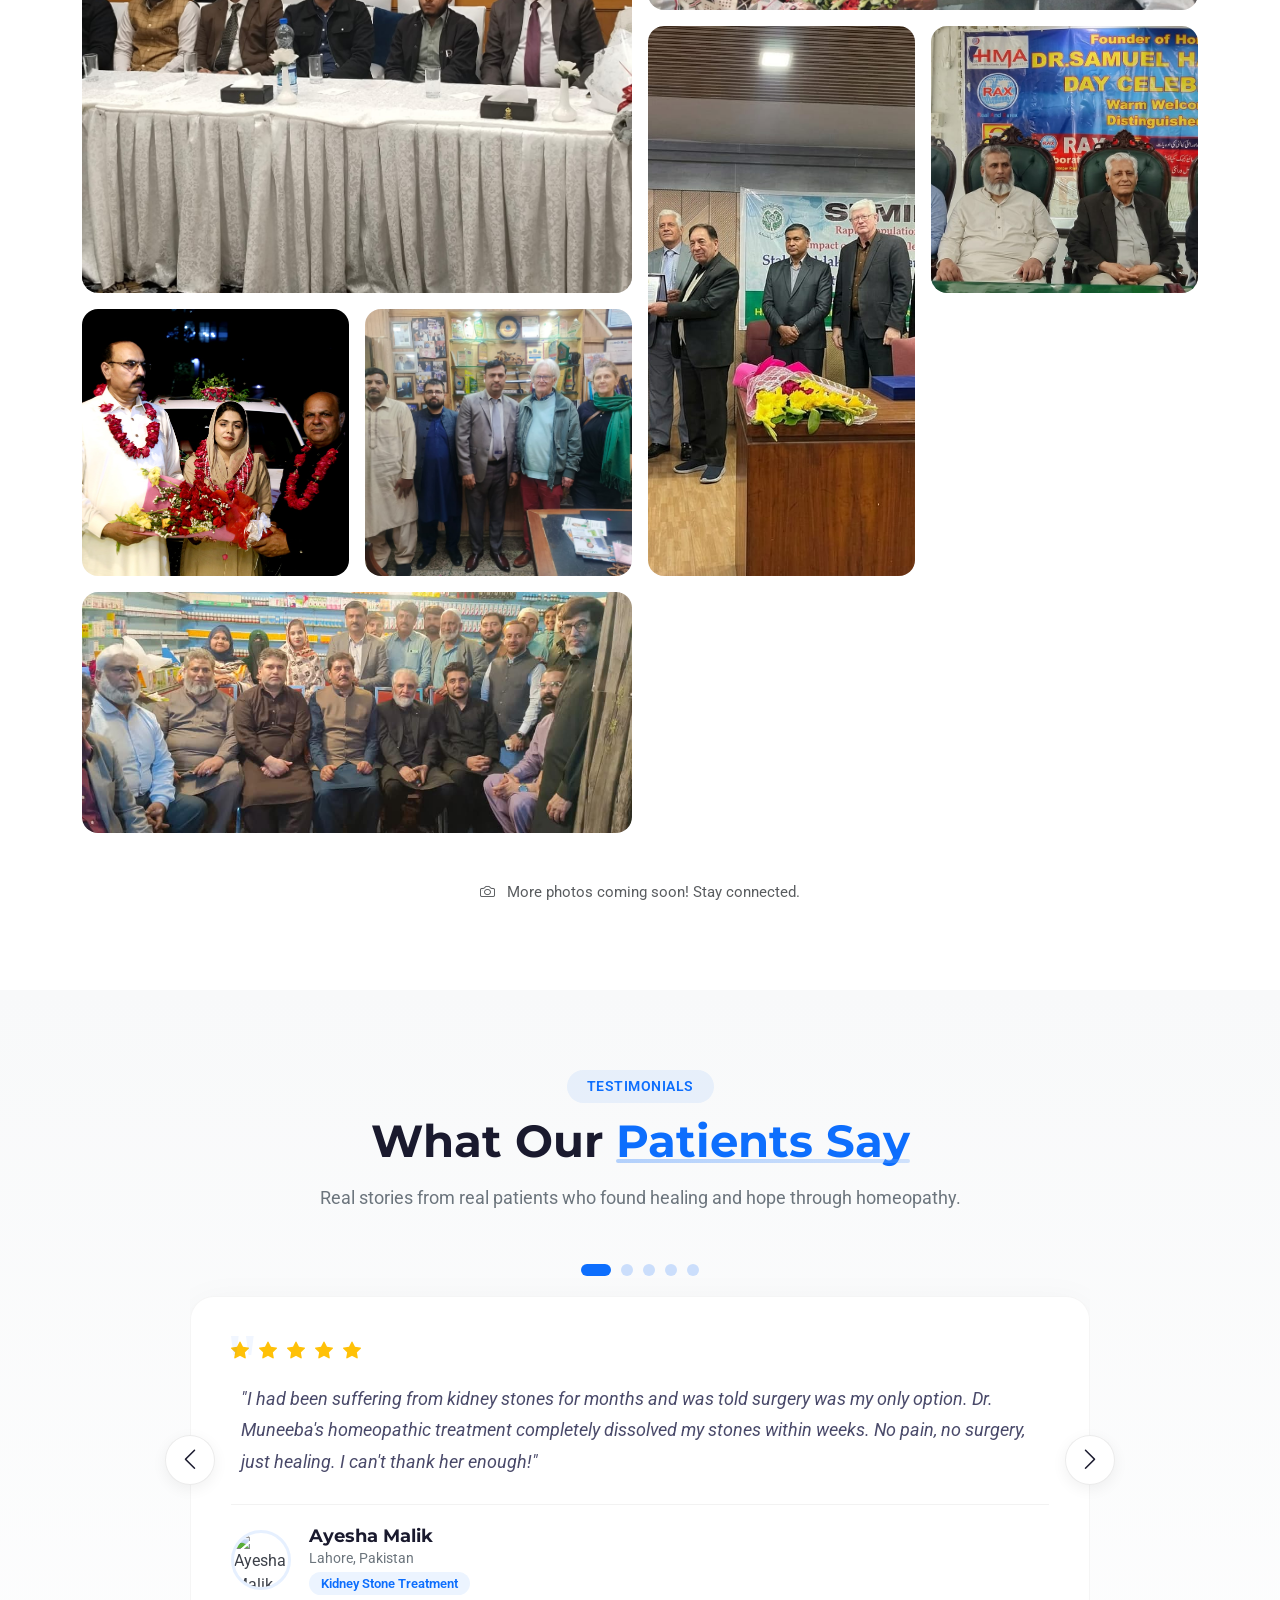
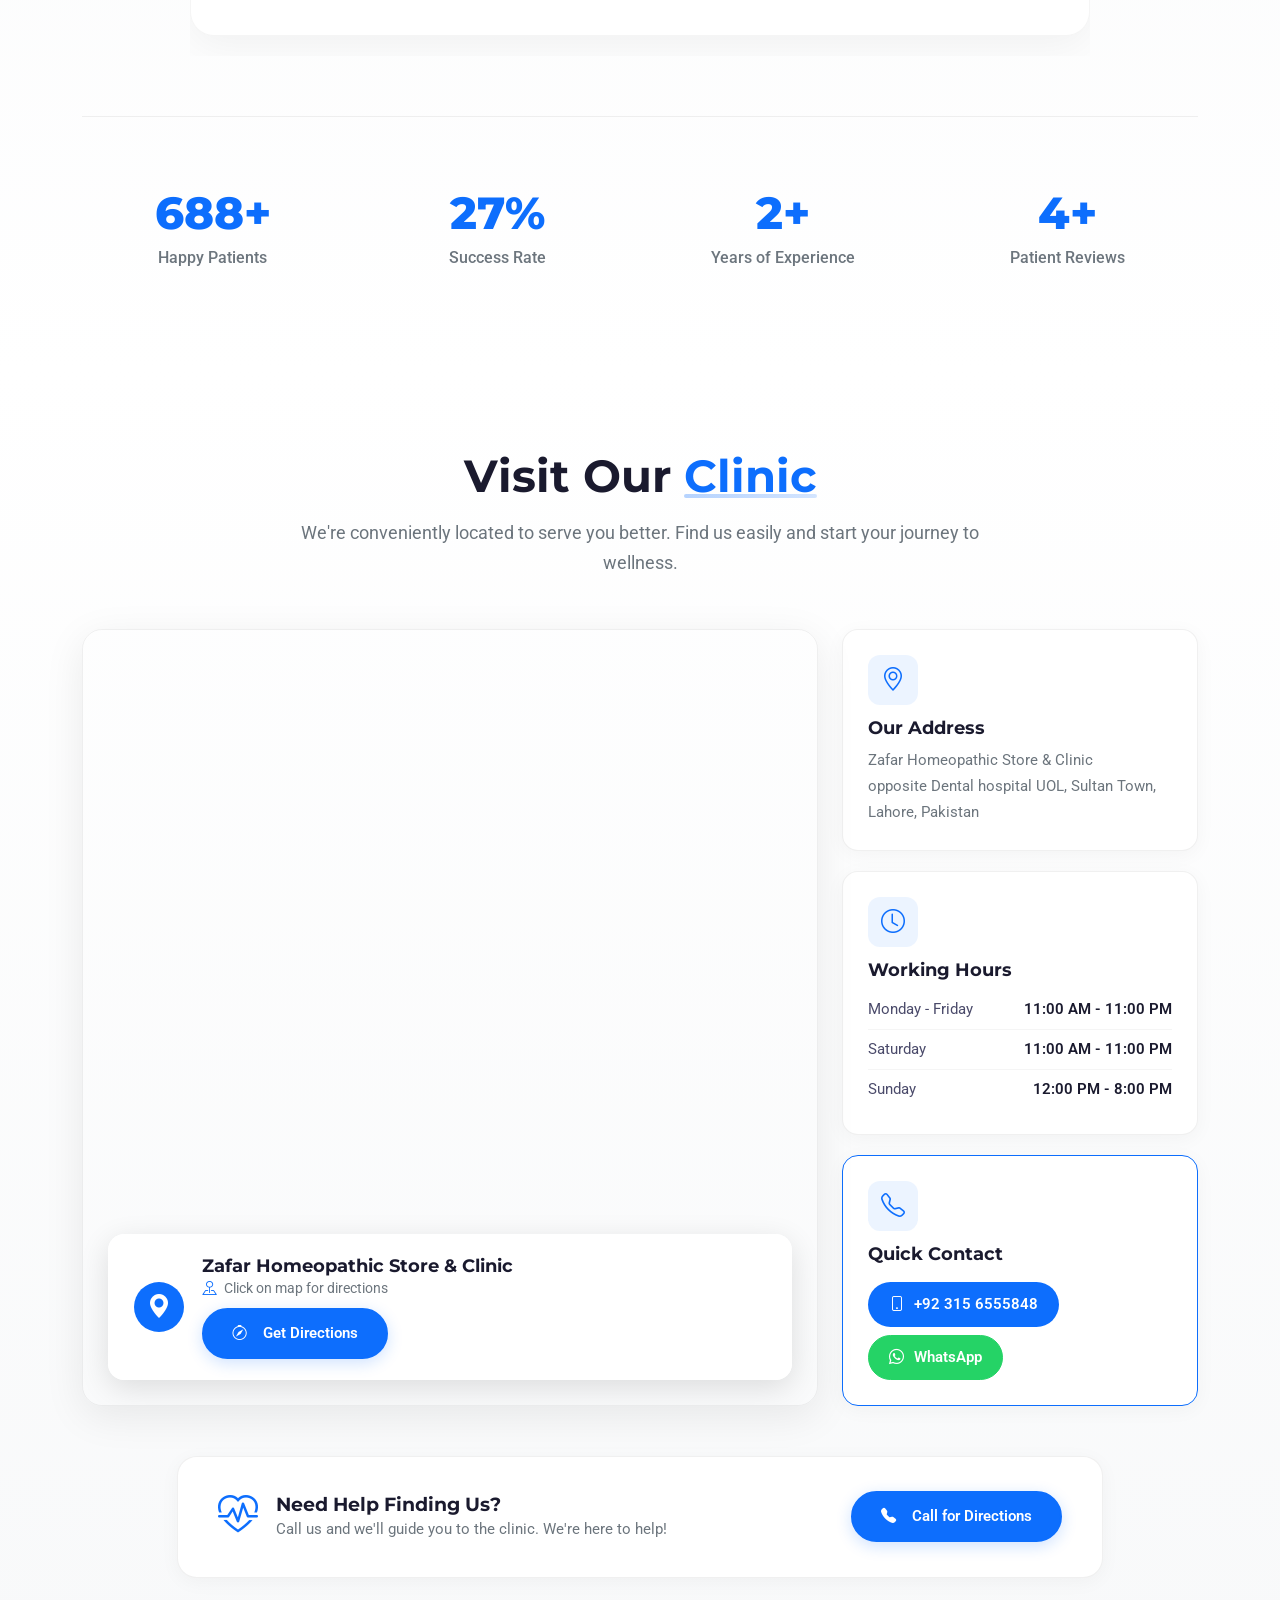
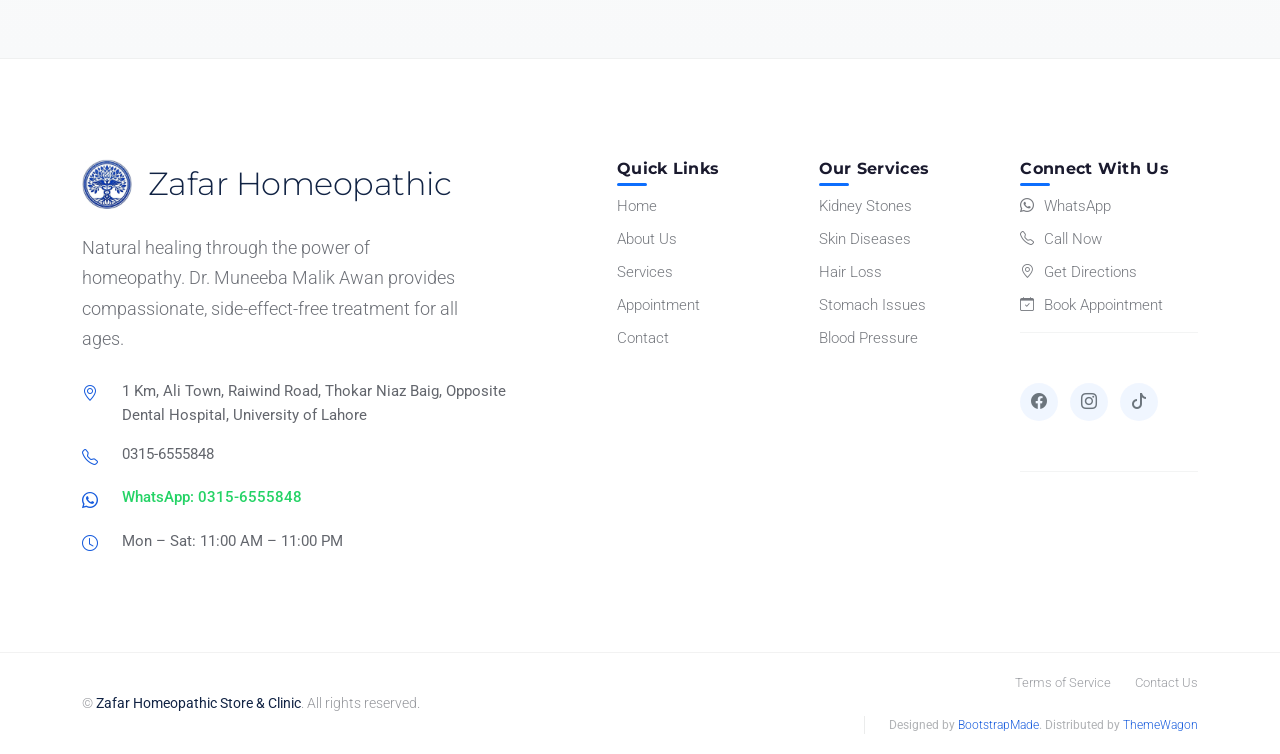
==== commit 6210c91a: "Refactor code structure for improved readability and maintainability" ====
--- a/index.html
+++ b/index.html
@@ -1112,7 +1112,7 @@
           class="container position-relative d-flex align-items-center justify-content-between"
         >
           <a href="index.html" class="logo d-flex align-items-center">
-            <img src="assets/img/logo.png" alt="Clinic Logo" />
+            <img src="assets/img/logo.jpeg" alt="Clinic Logo" />
             <div class="sitename">Zafar Homeopathic Clinic</div>
           </a>
 
@@ -2361,7 +2361,7 @@
                 >
                   <!-- Logo Image -->
                   <img
-                    src="assets/img/logo.png"
+                    src="assets/img/logo.jpeg"
                     alt="Zafar Homeopathic Clinic Logo"
                     class="footer-logo-img me-3"
                     style="height: 50px; width: auto"
@@ -2545,7 +2545,7 @@
         <div class="whatsapp-header">
           <div class="d-flex align-items-center">
             <img
-              src="assets/img/logo.png"
+              src="assets/img/logo.jpeg"
               alt="Support"
               class="rounded-circle me-2"
               width="40"
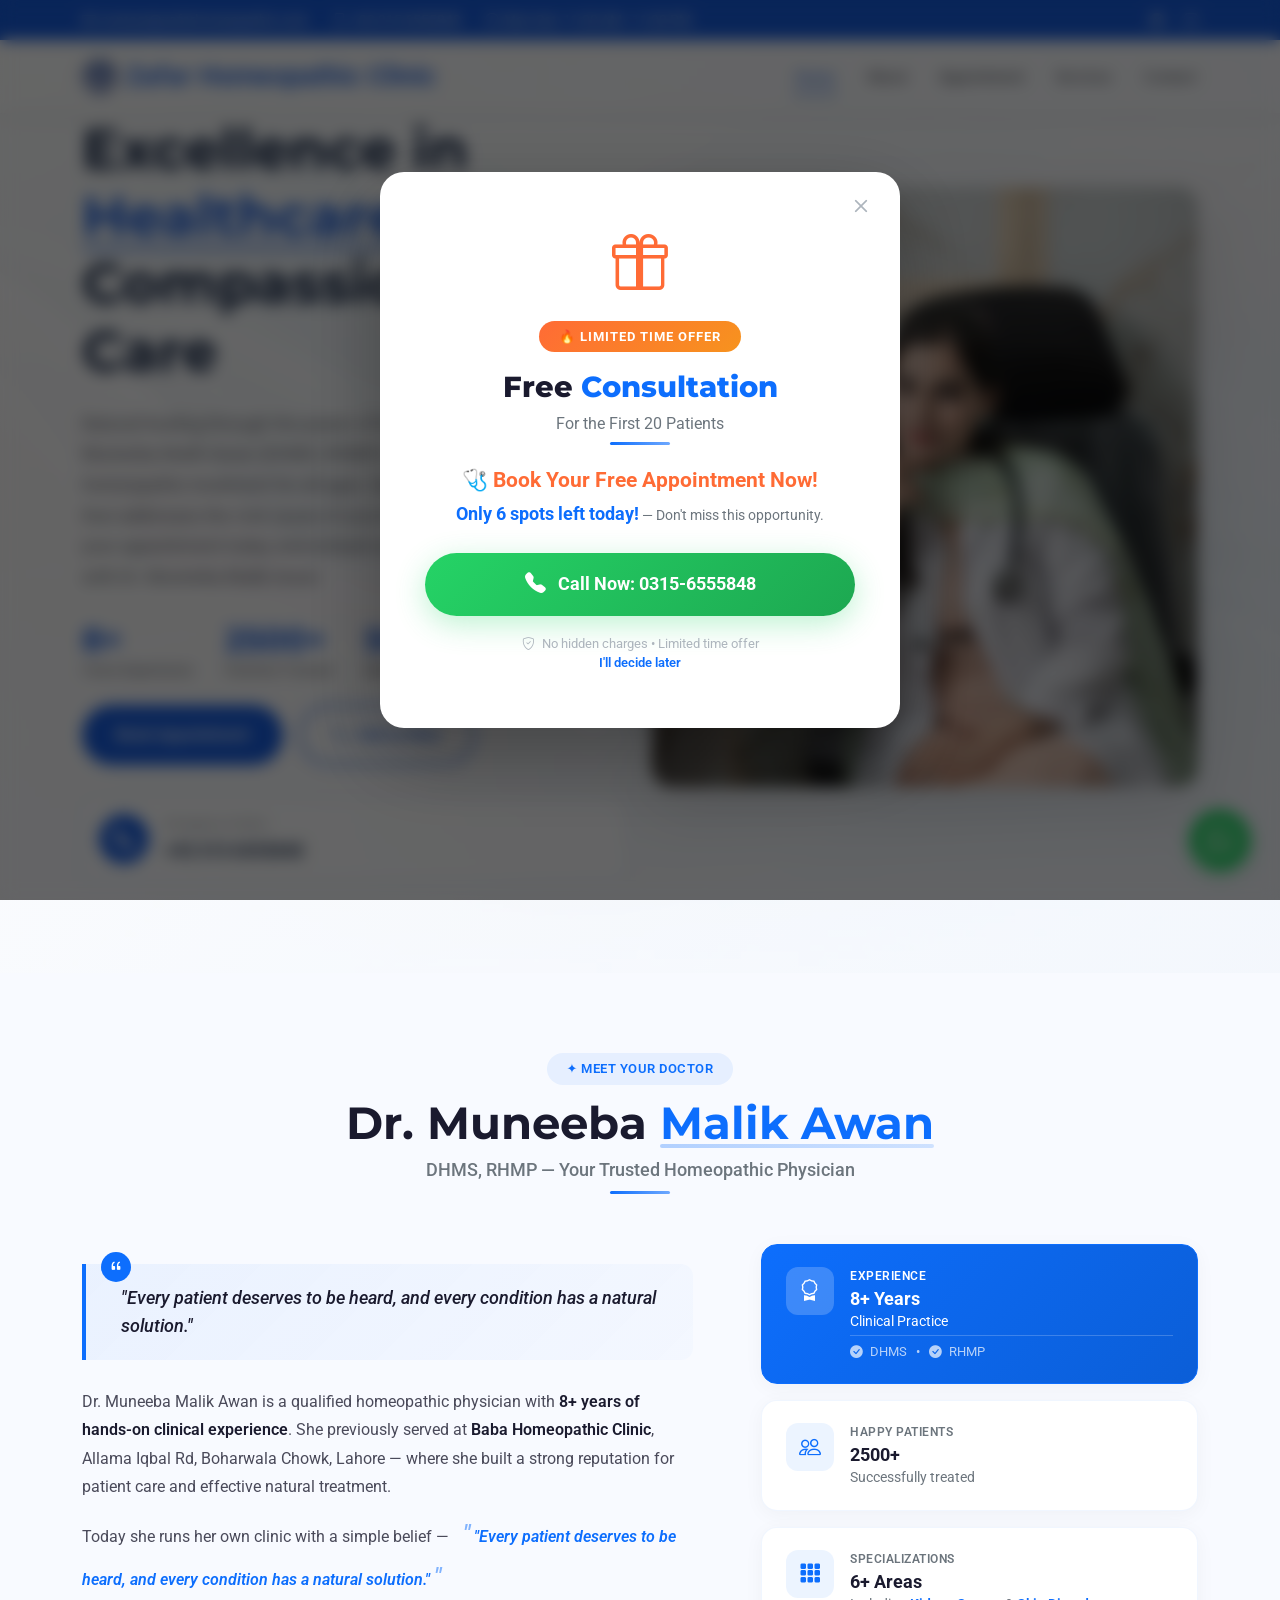
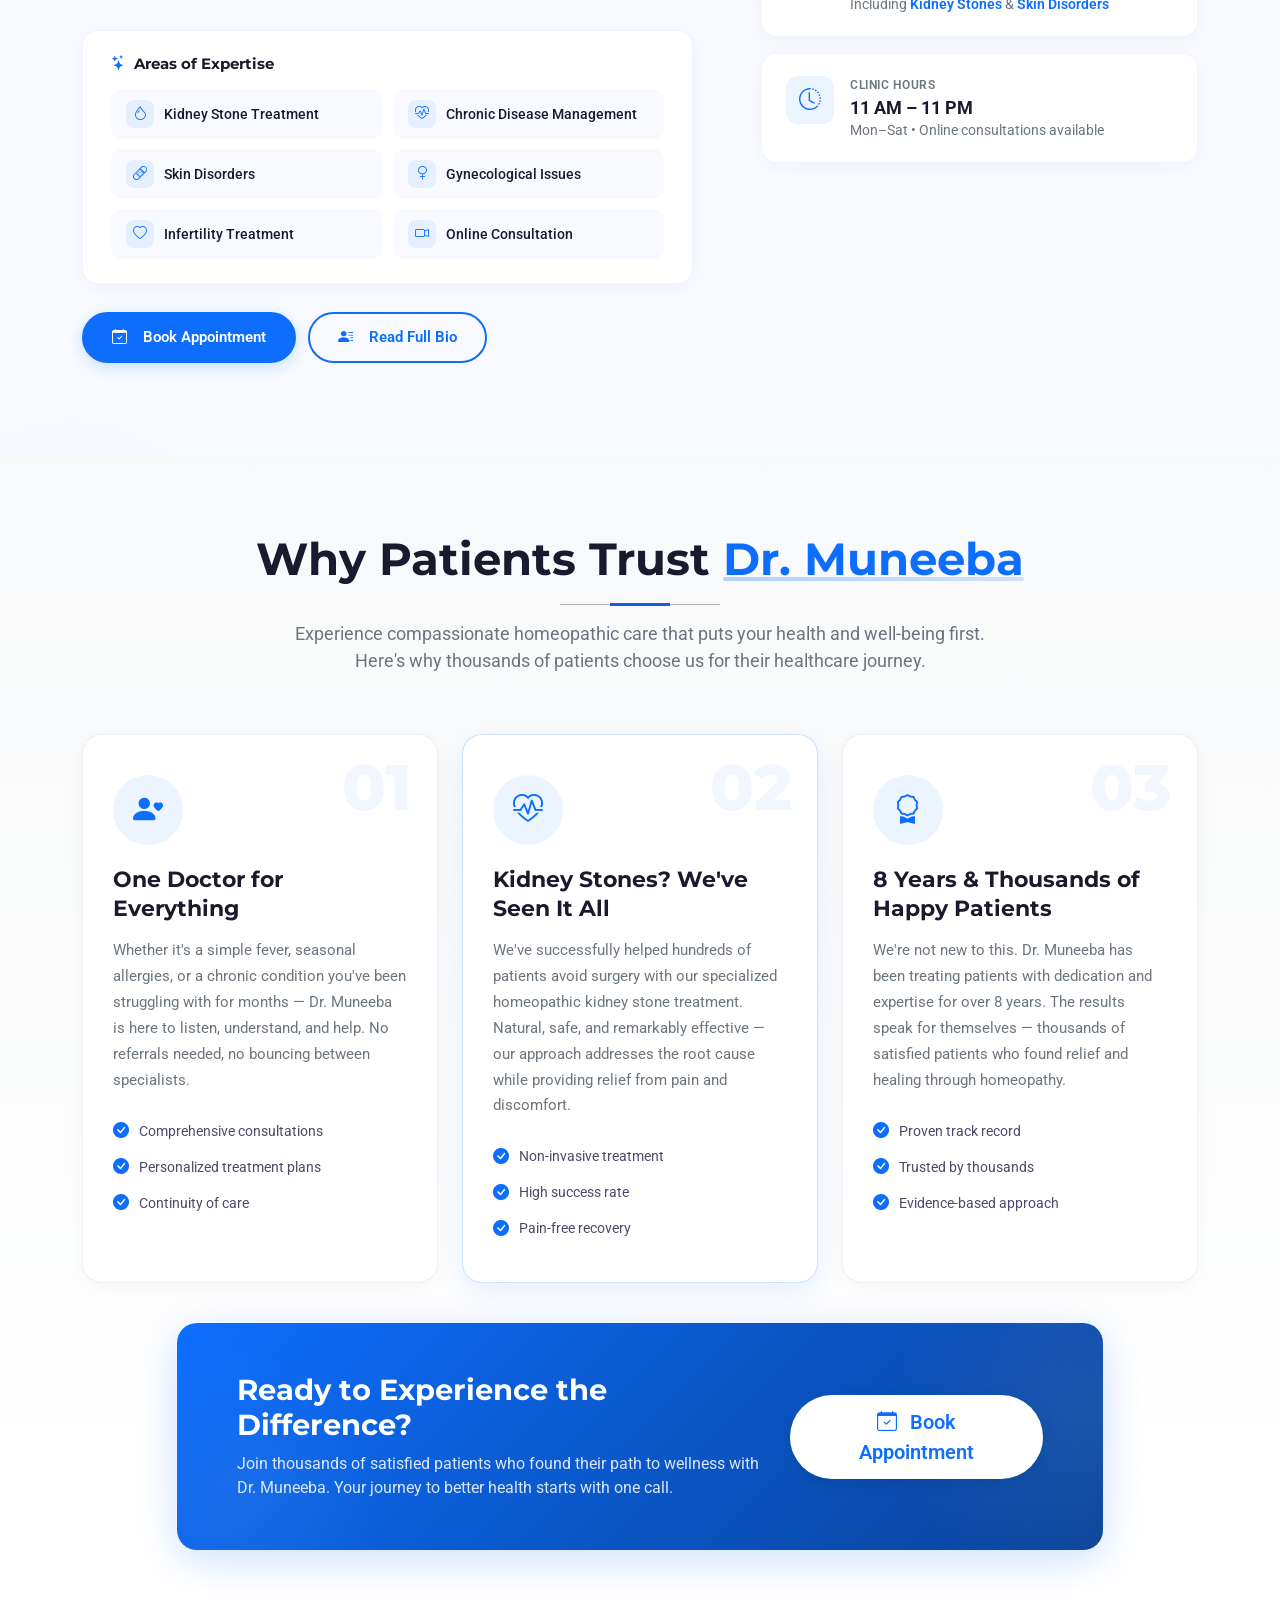
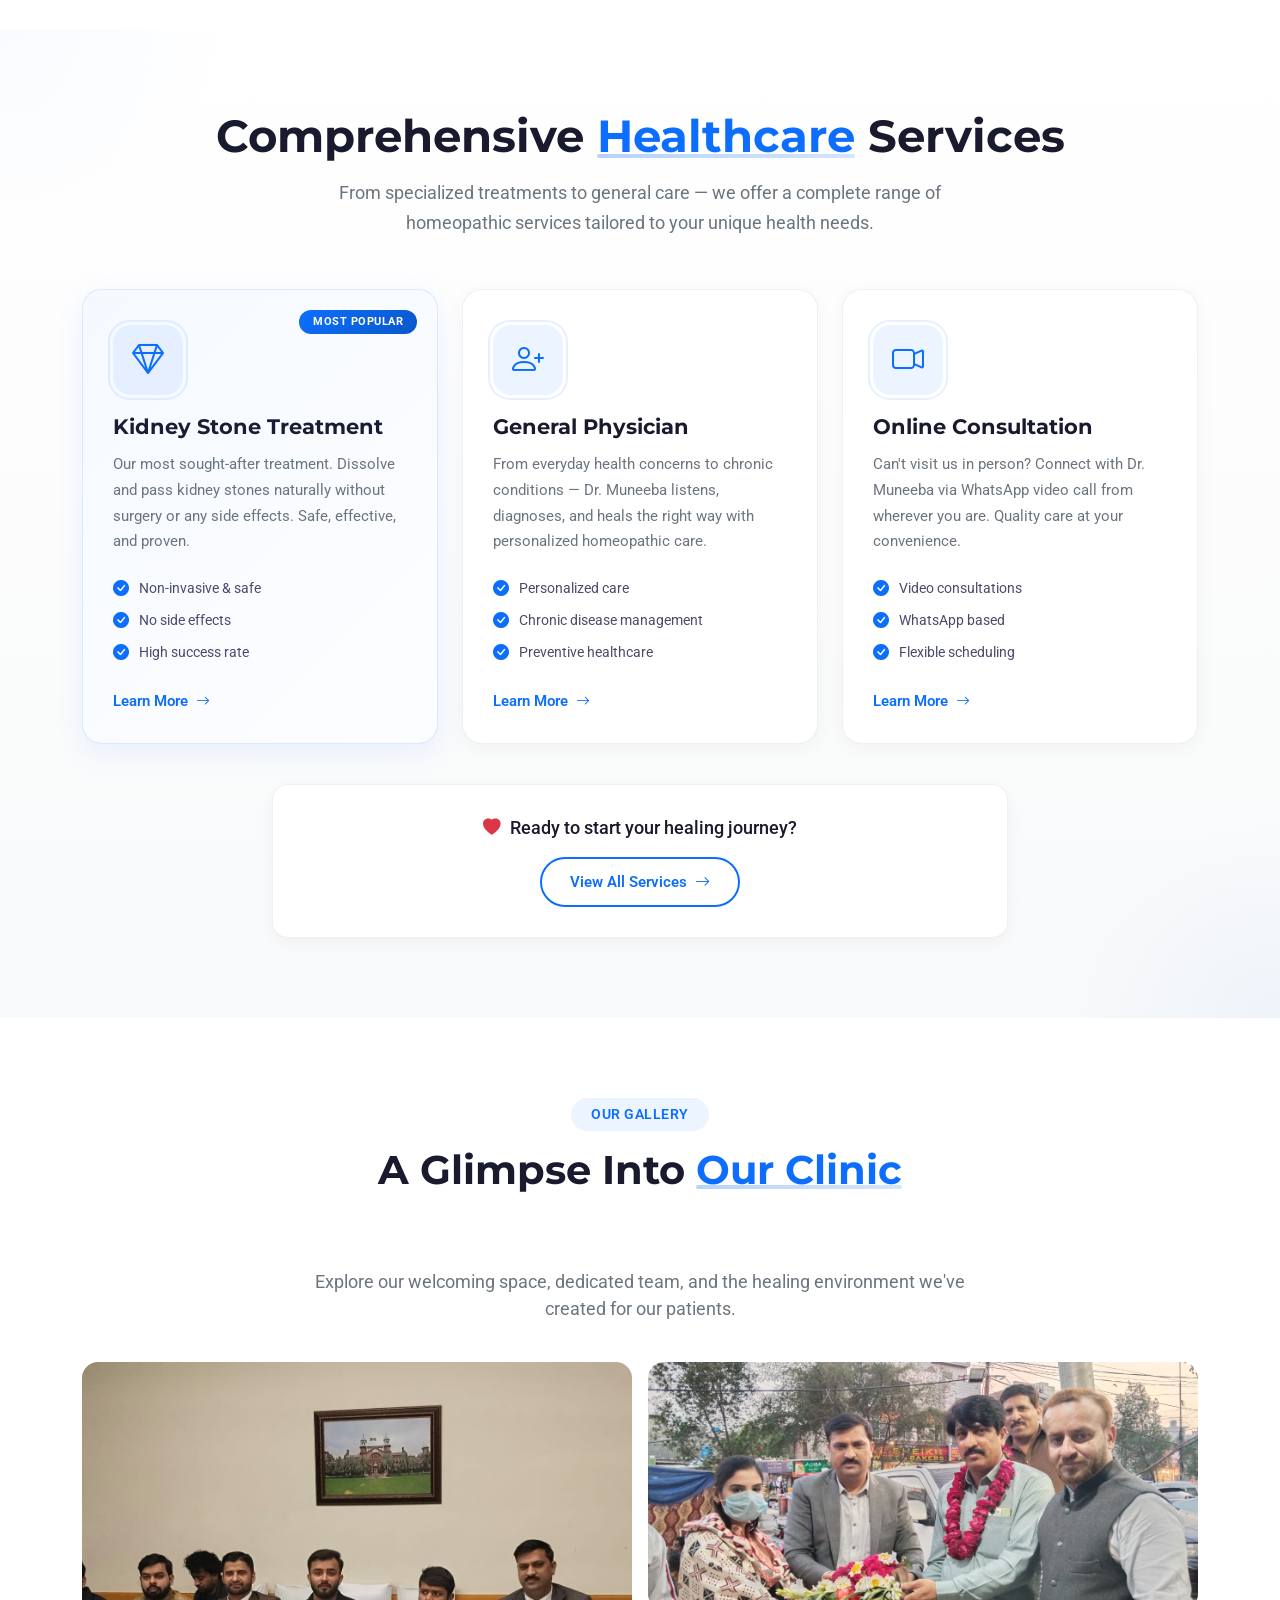
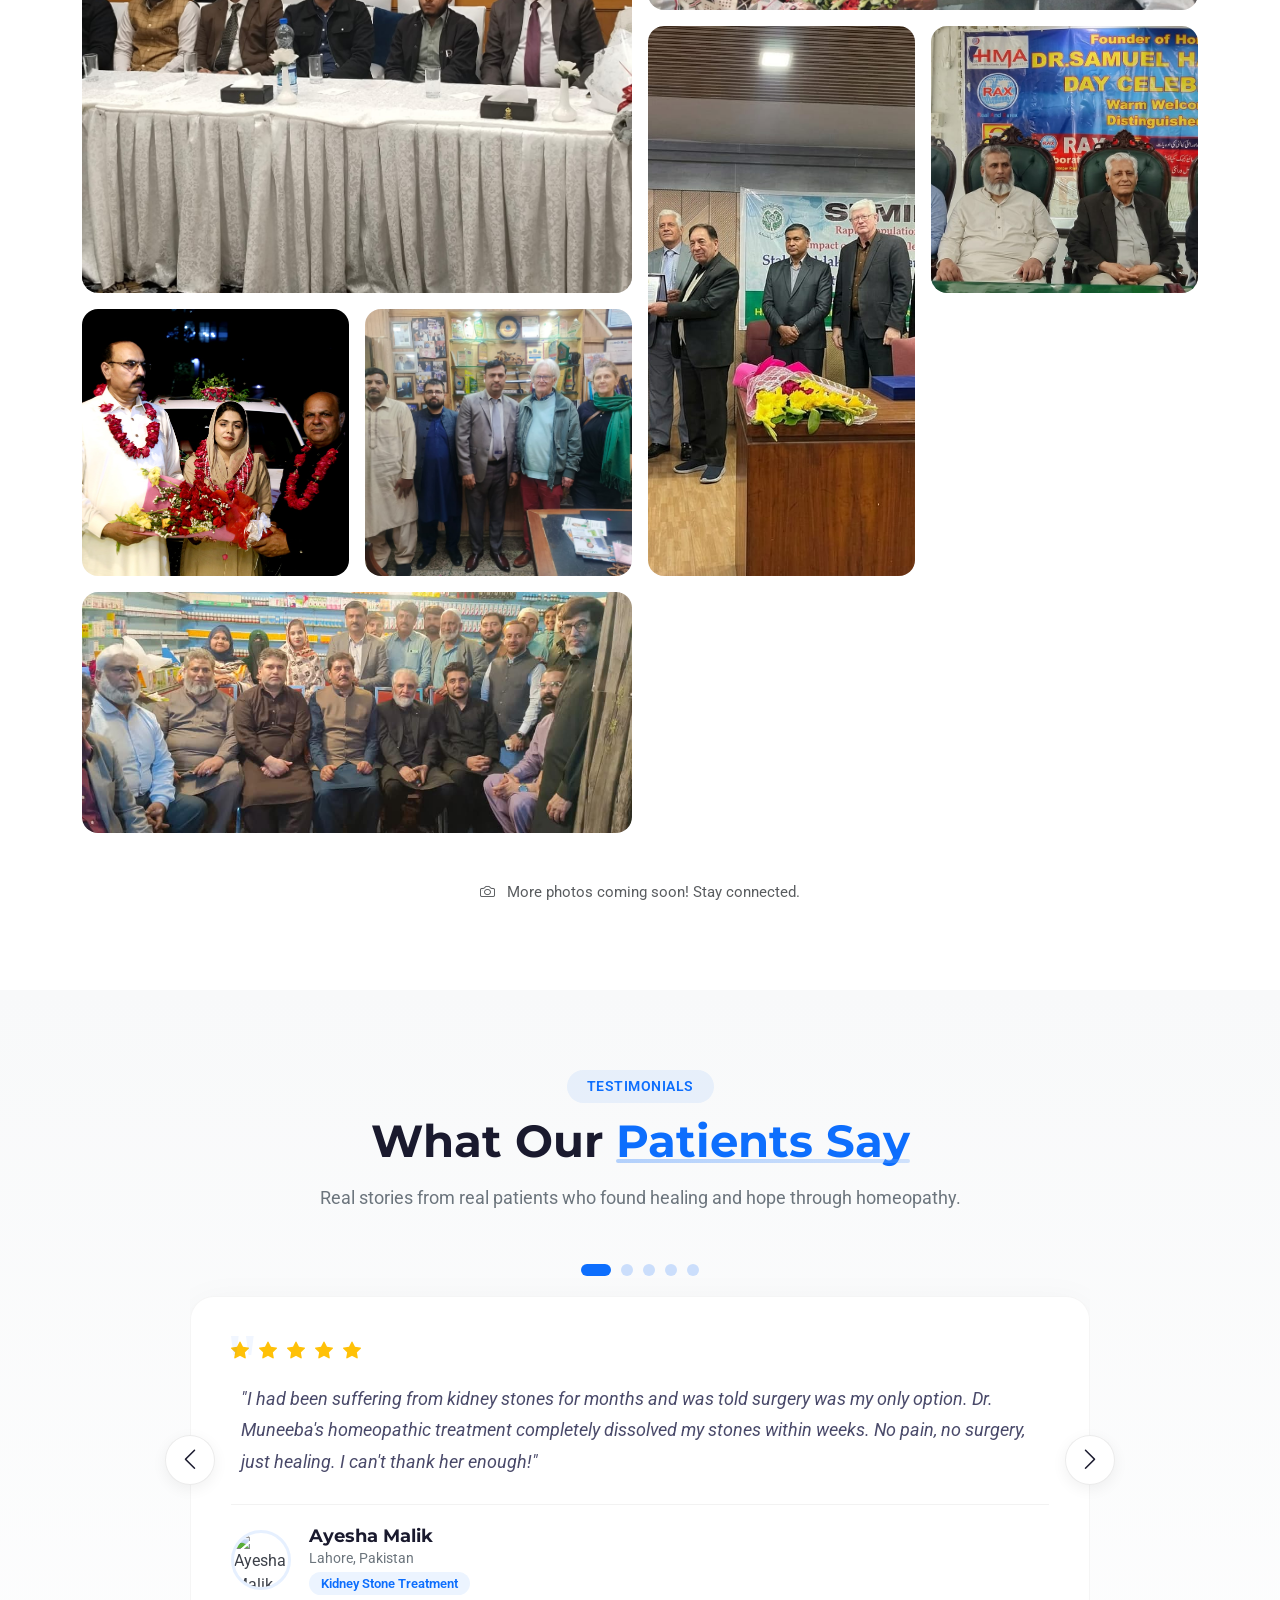
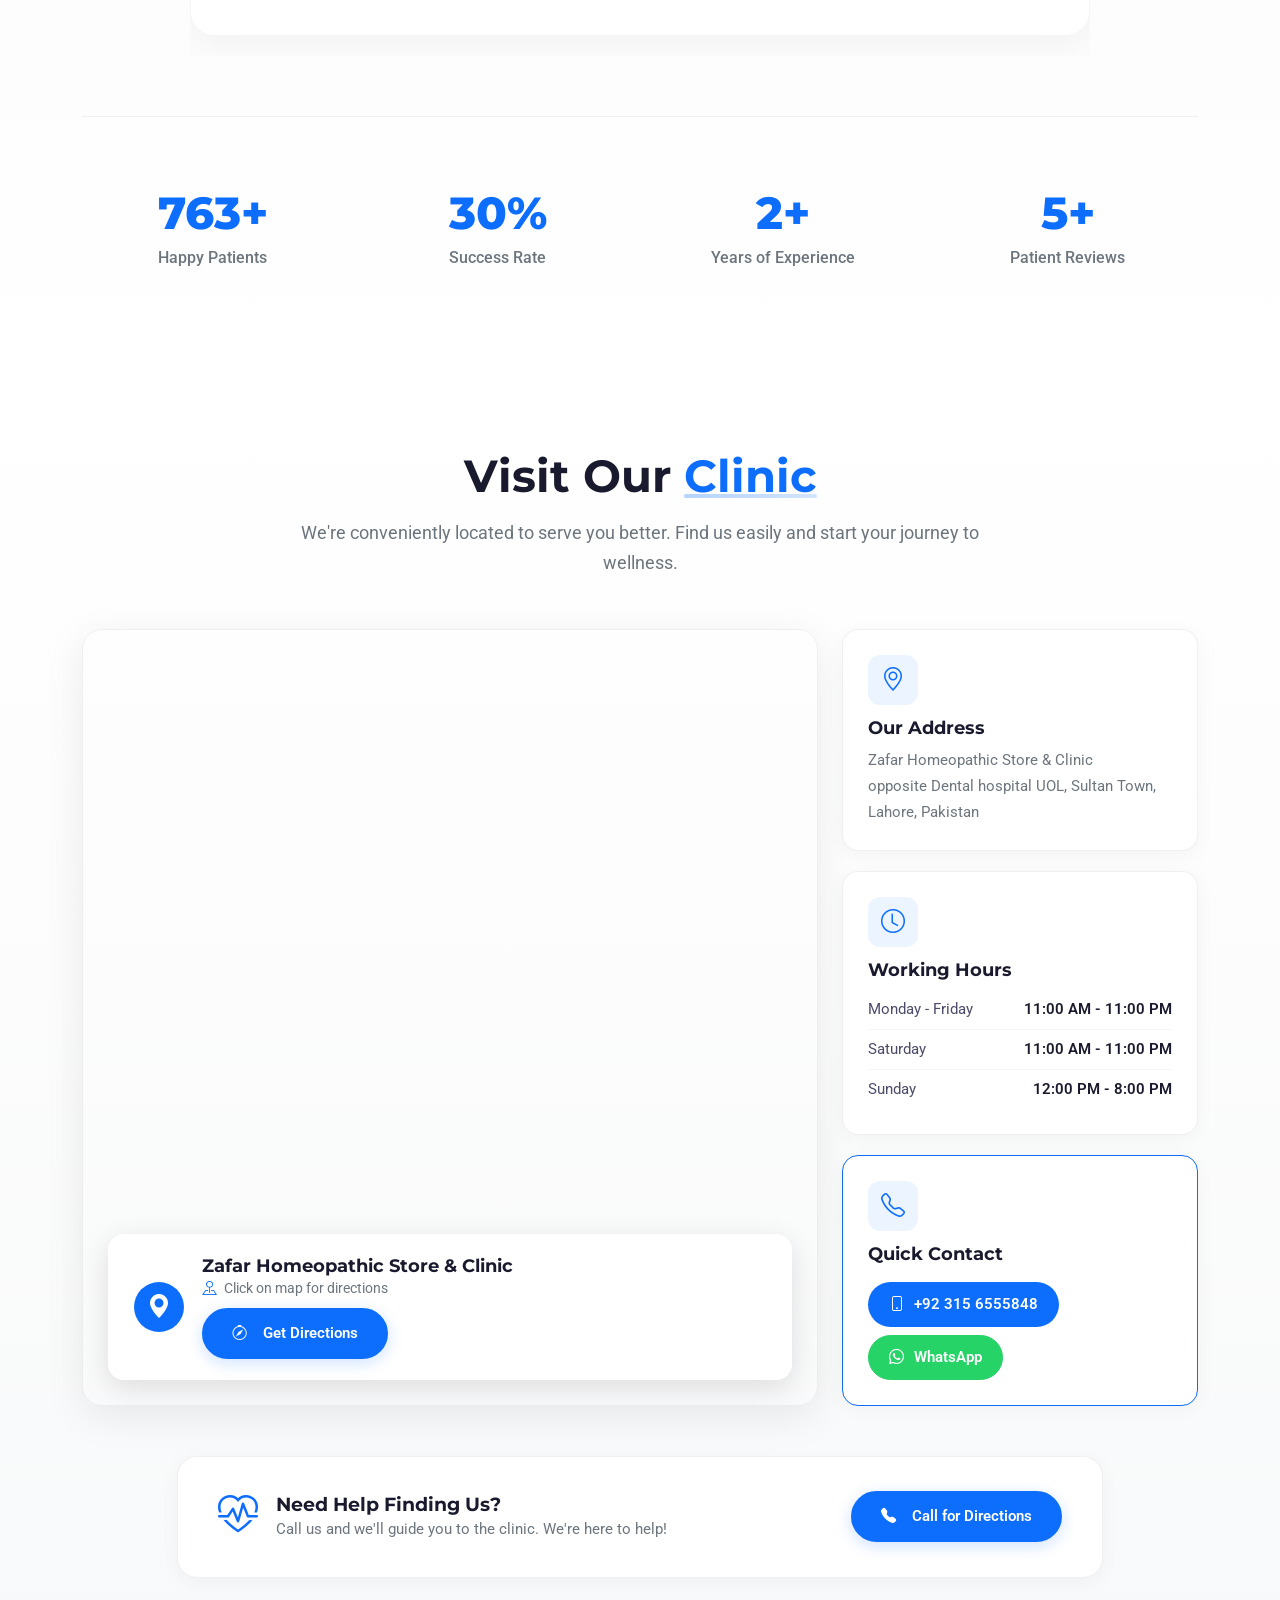
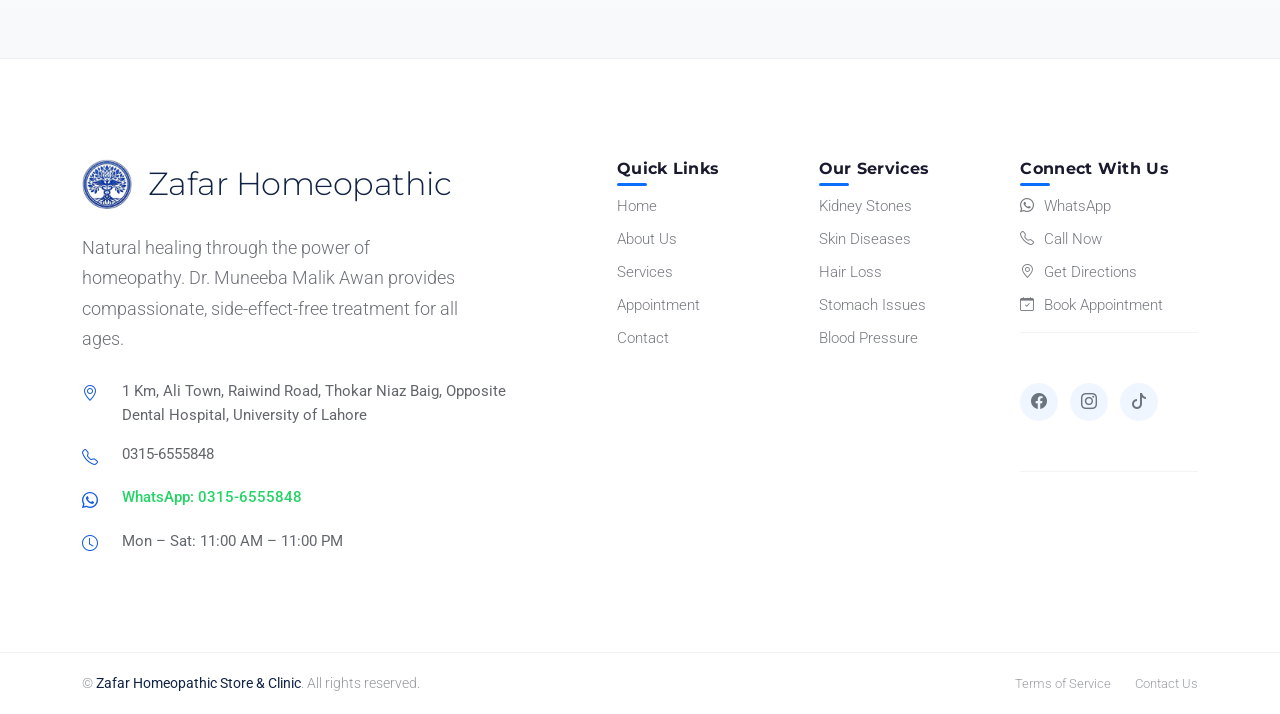
==== commit 7e732d5b: "fix: hide credits section across multiple pages for cleaner UI" ====
--- a/index.html
+++ b/index.html
@@ -2512,7 +2512,7 @@
                   <a style="opacity: 0" href="contact.html">Contact Us</a>
                   <a href="terms.html">Terms of Service</a>
                   <a href="contact.html">Contact Us</a>
-                  <div class="credits">
+                  <div class="credits" style="display: none">
                     Designed by
                     <a href="https://bootstrapmade.com/">BootstrapMade</a>.
                     Distributed by
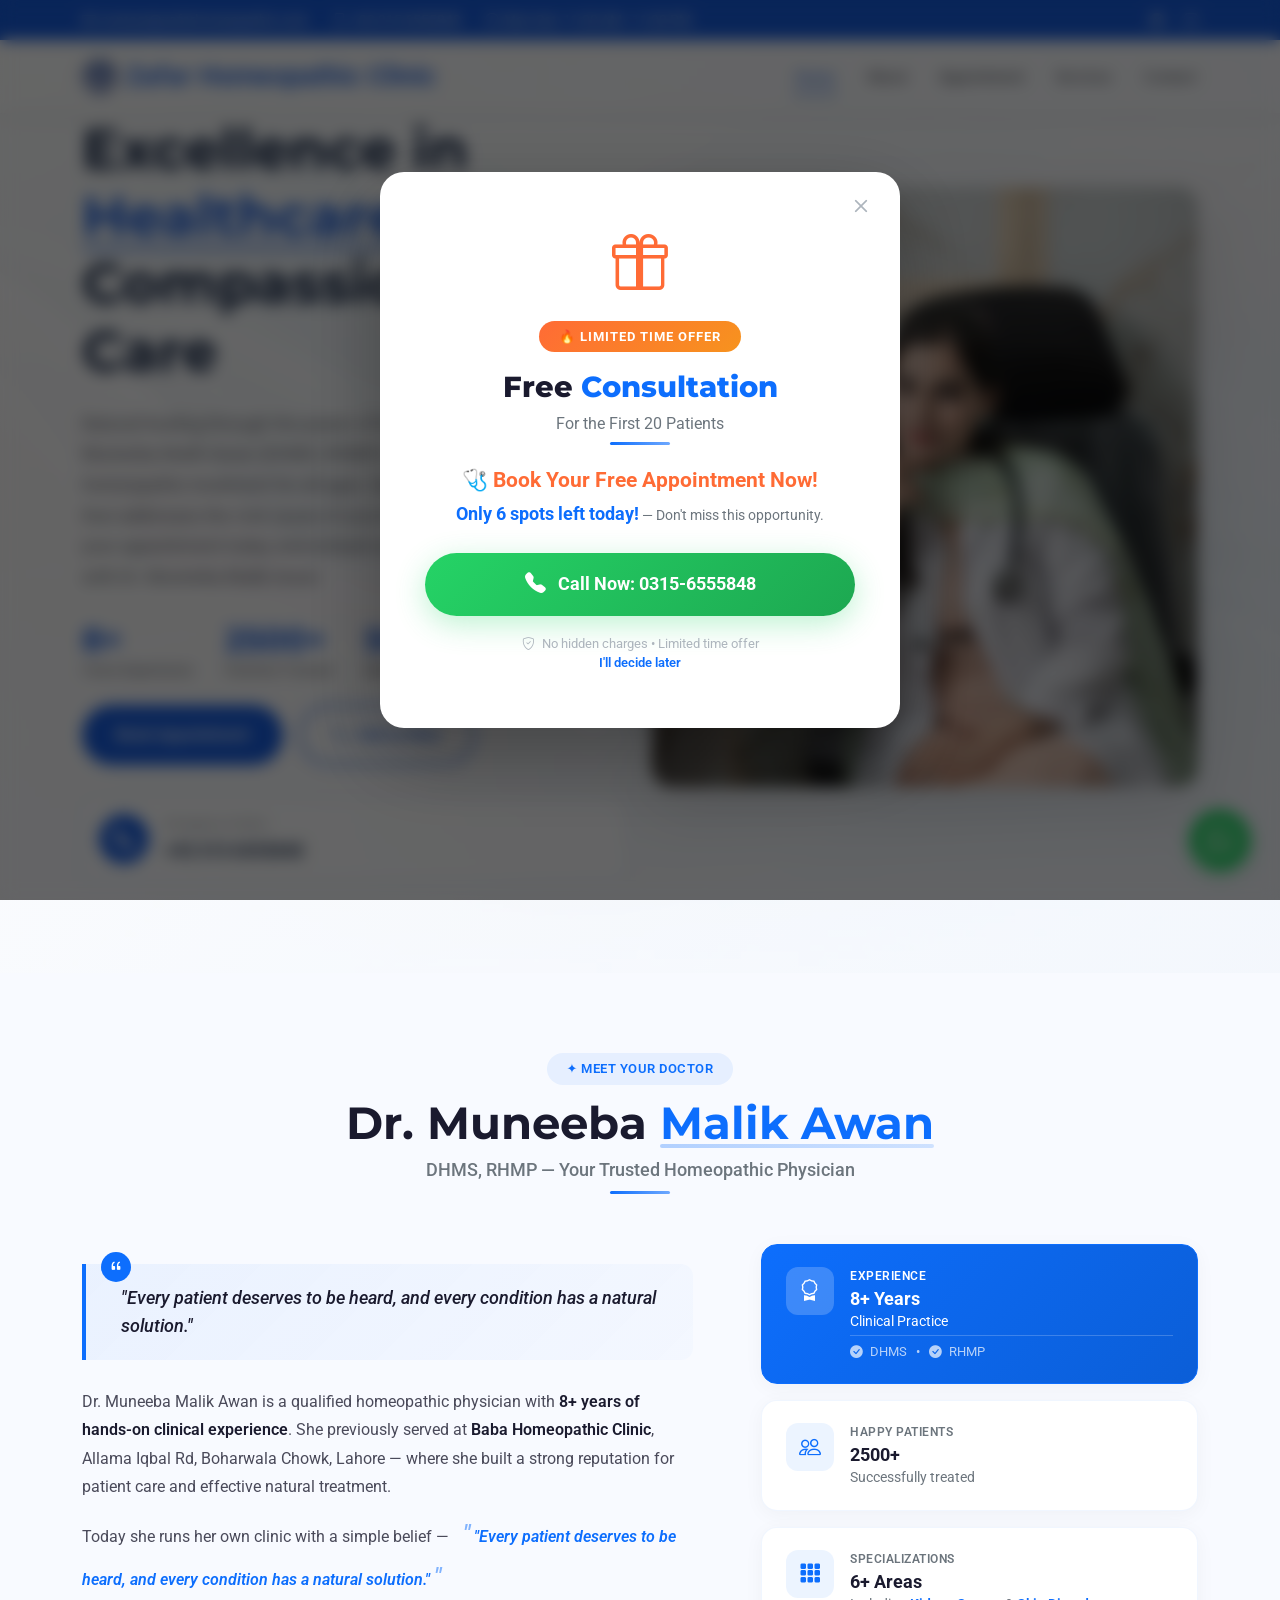
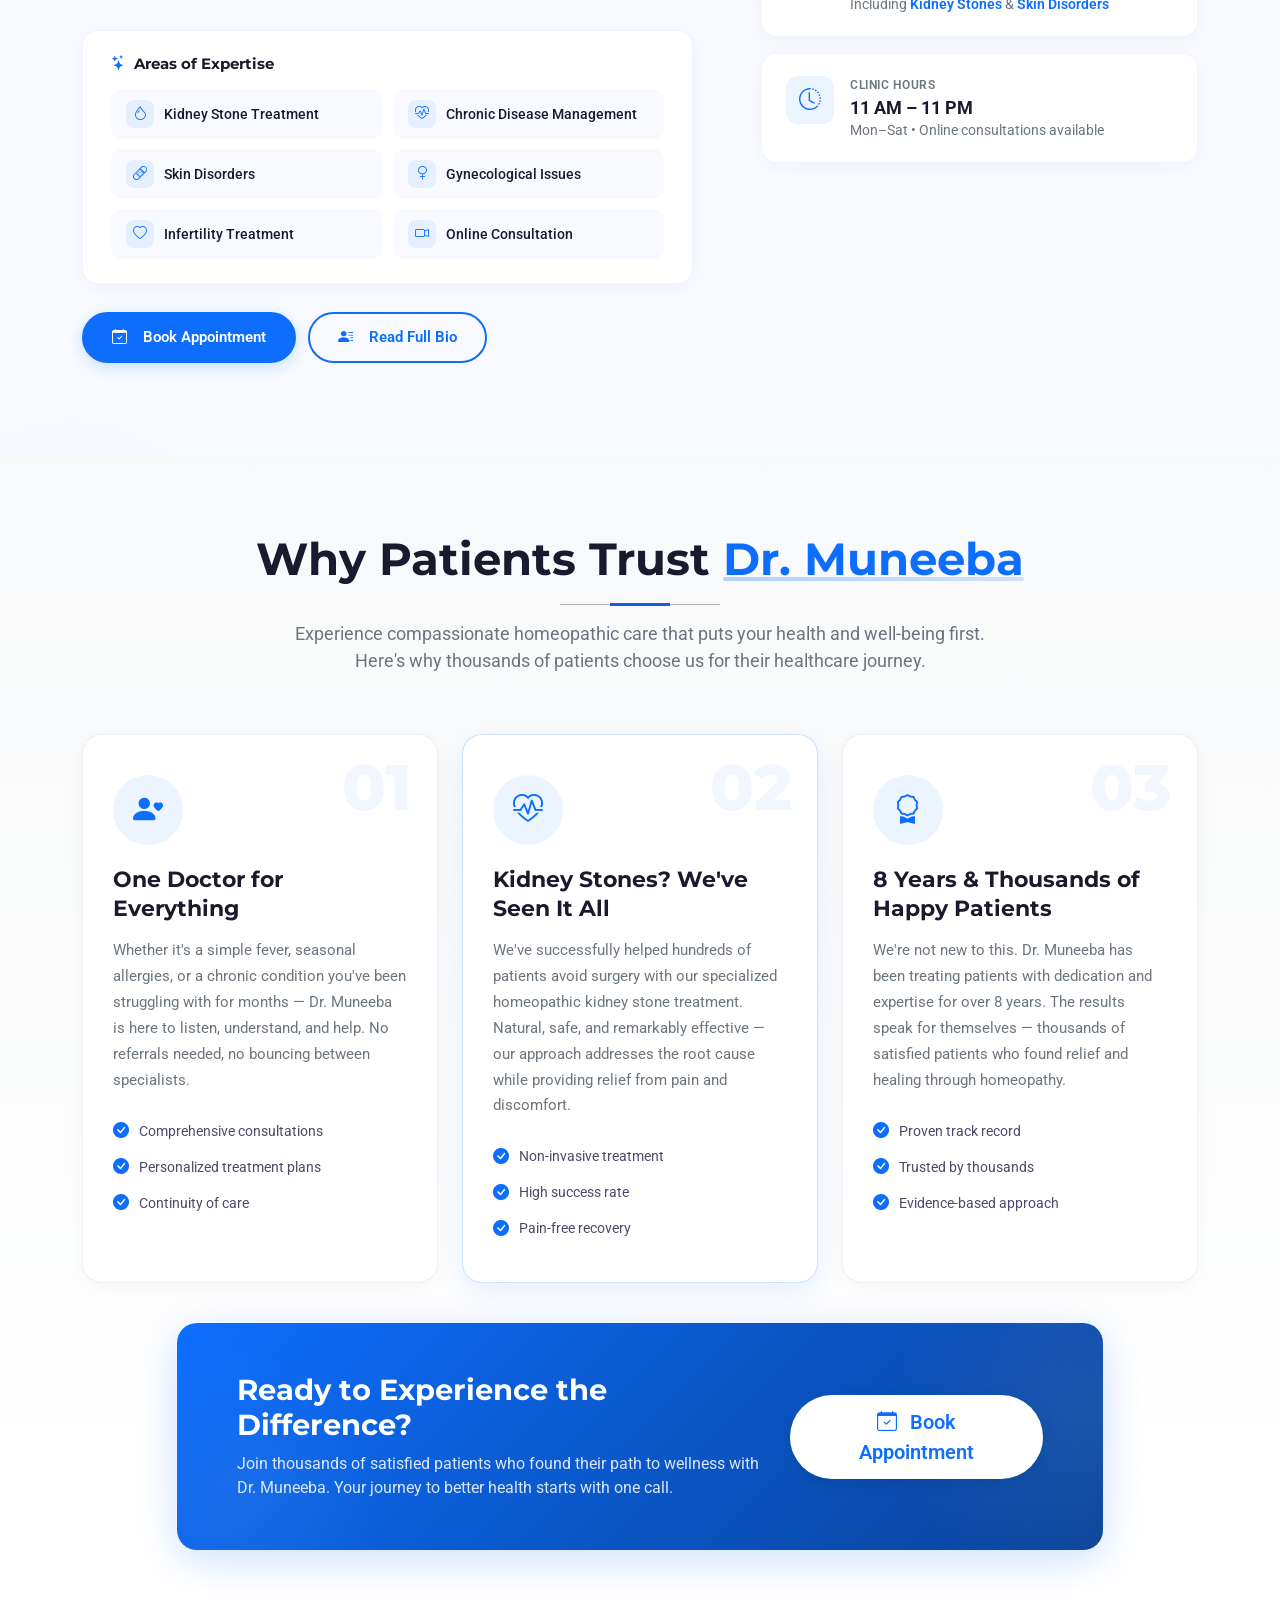
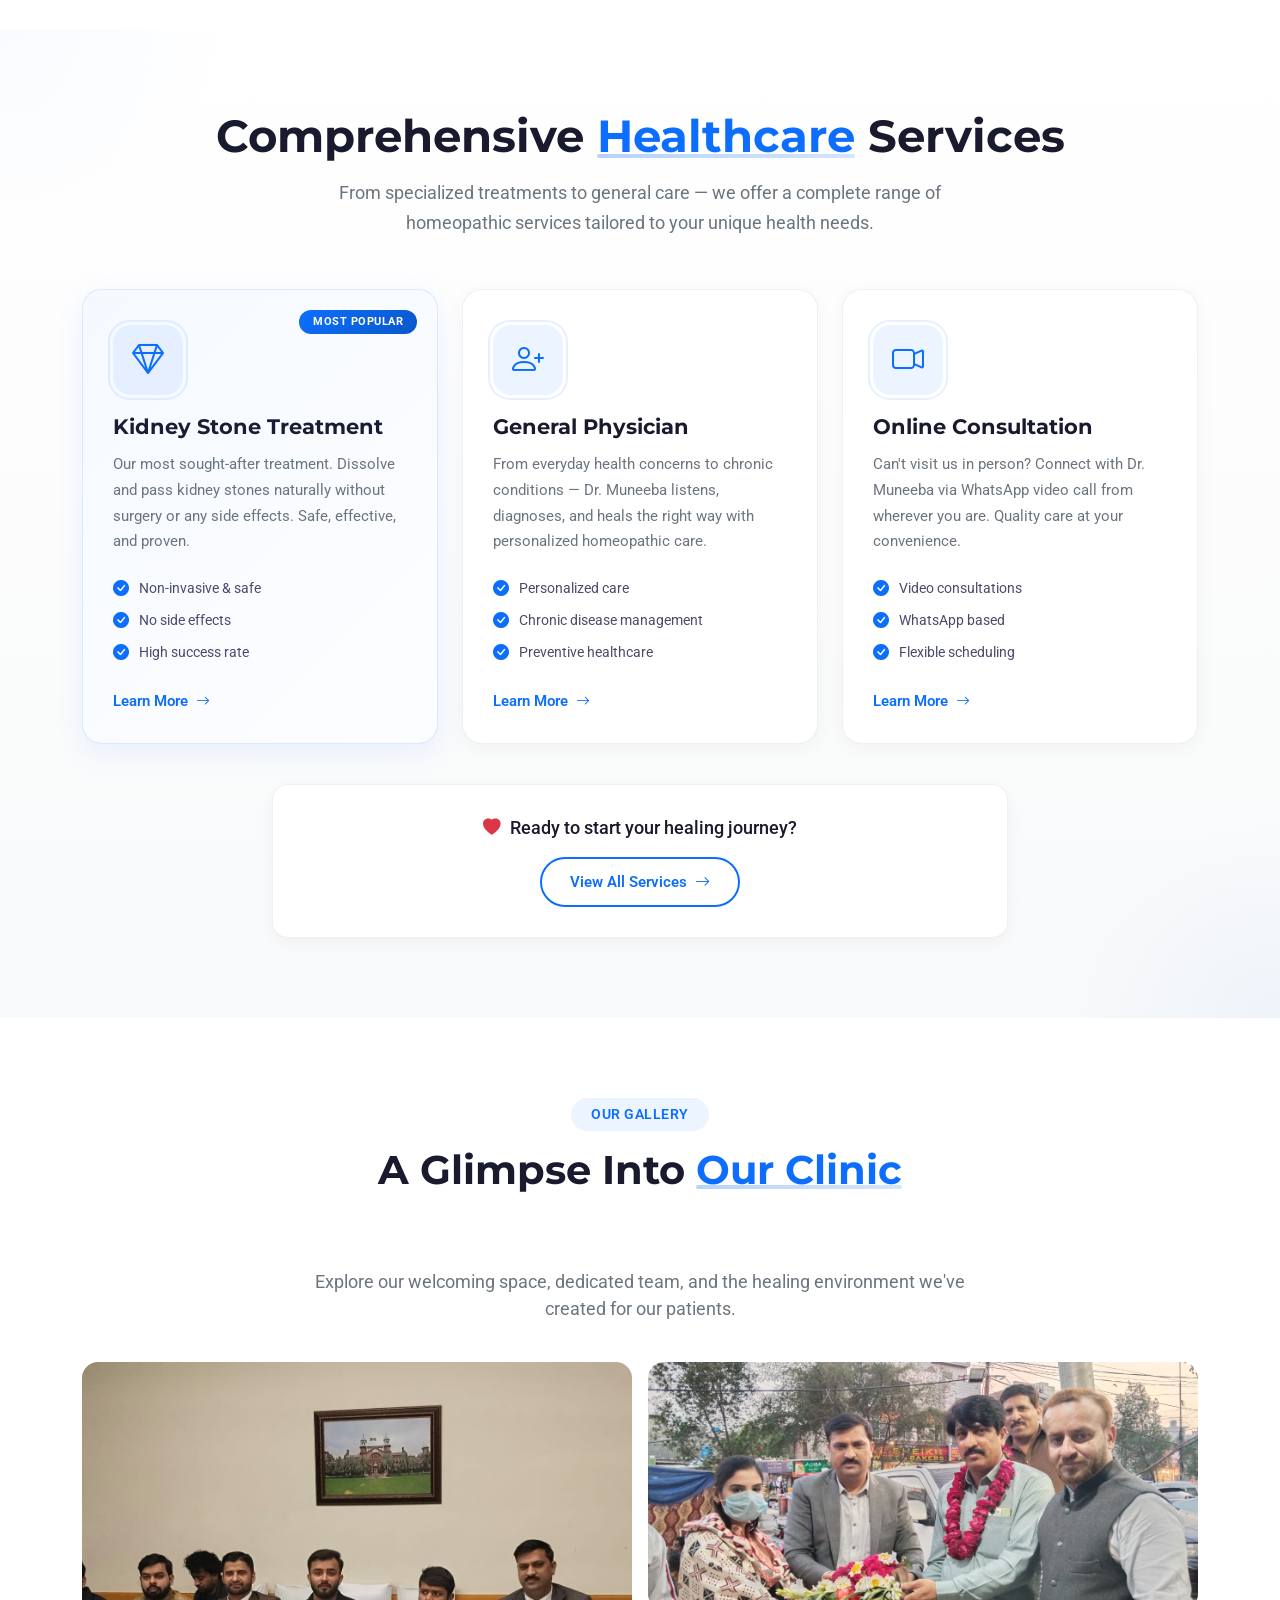
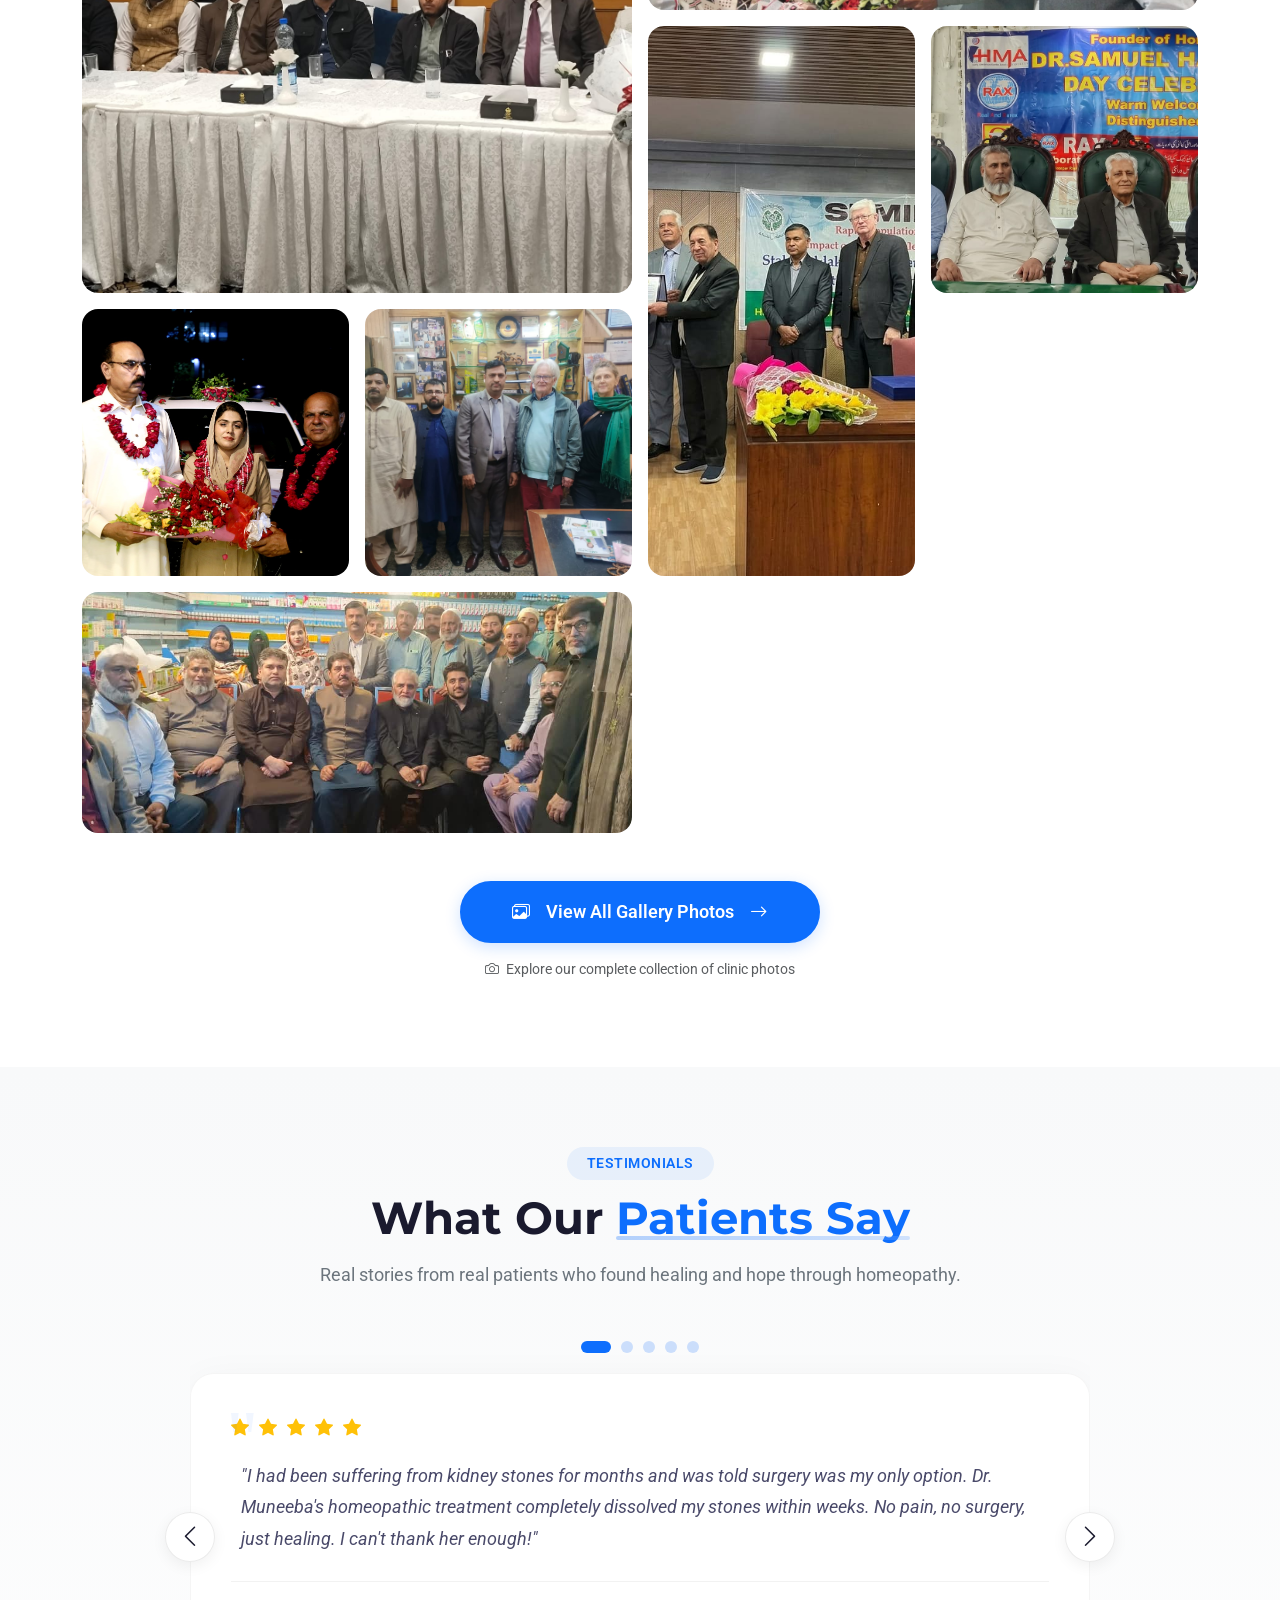
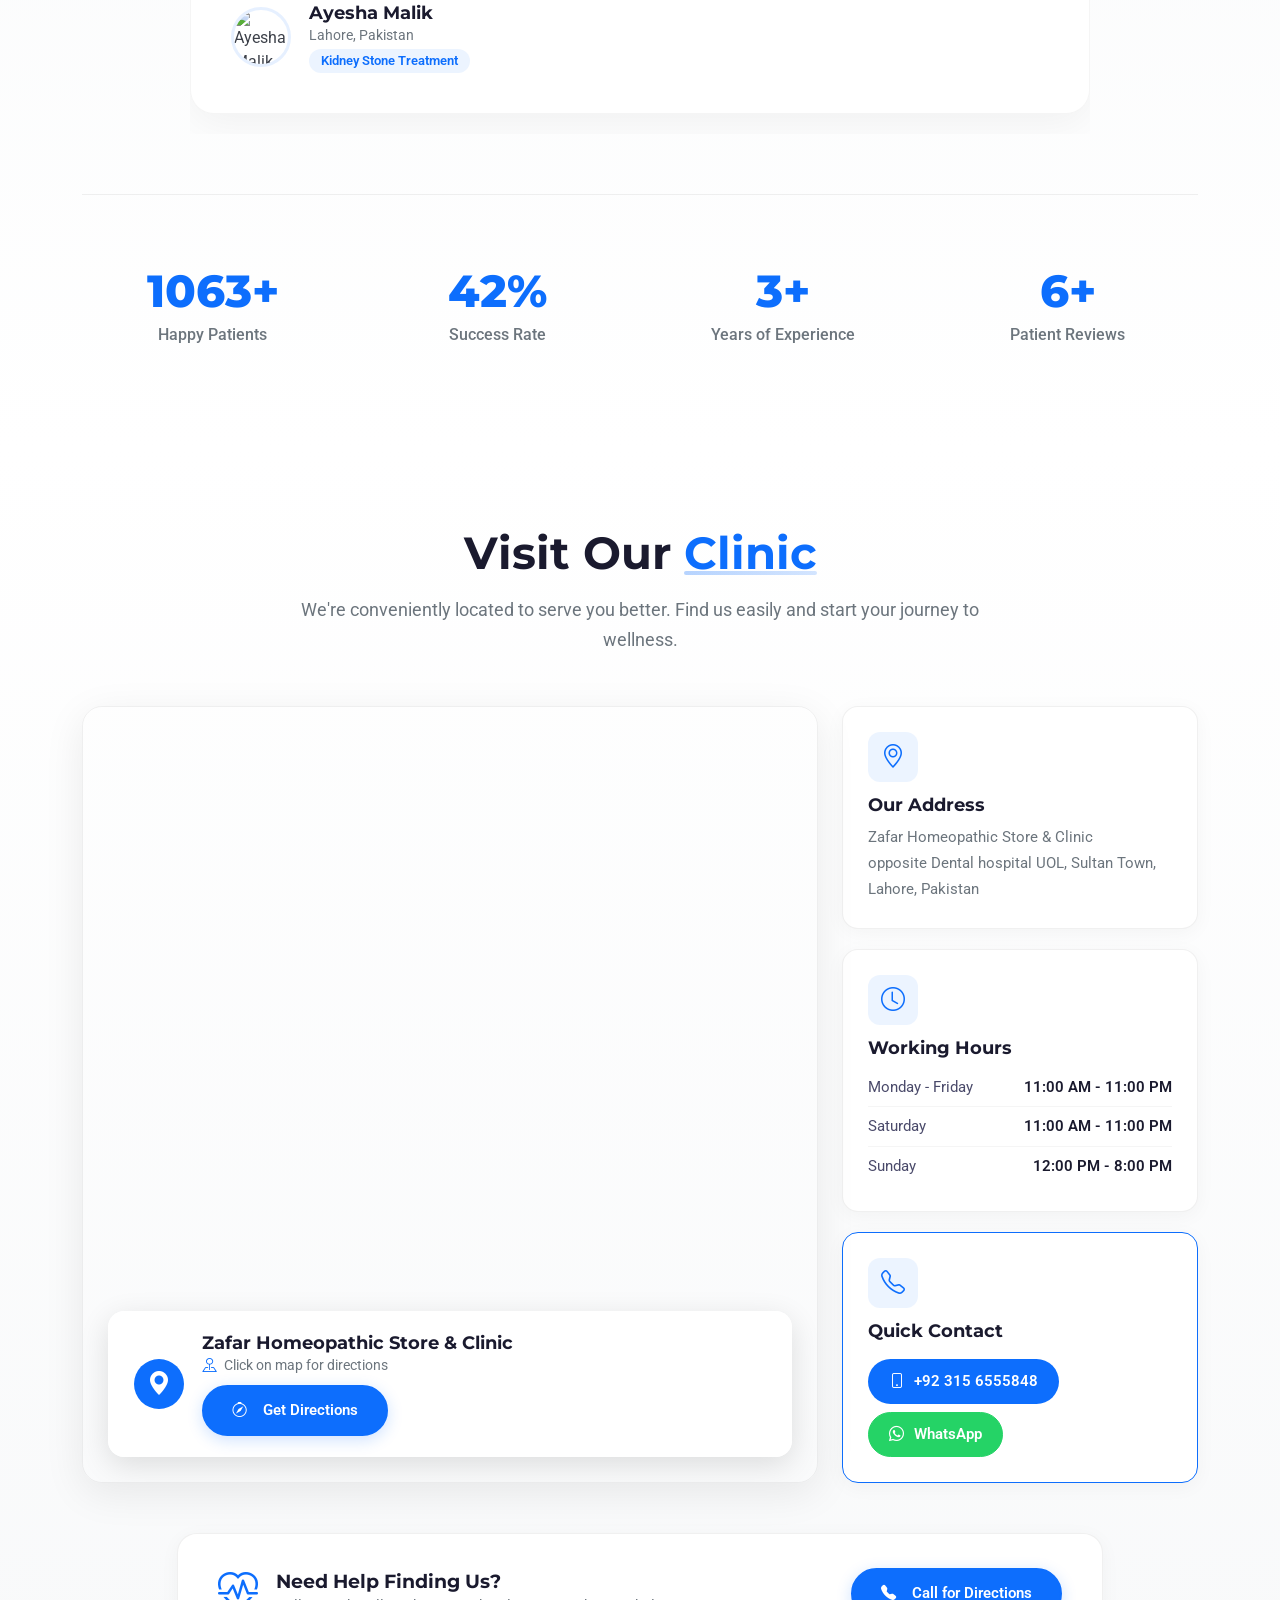
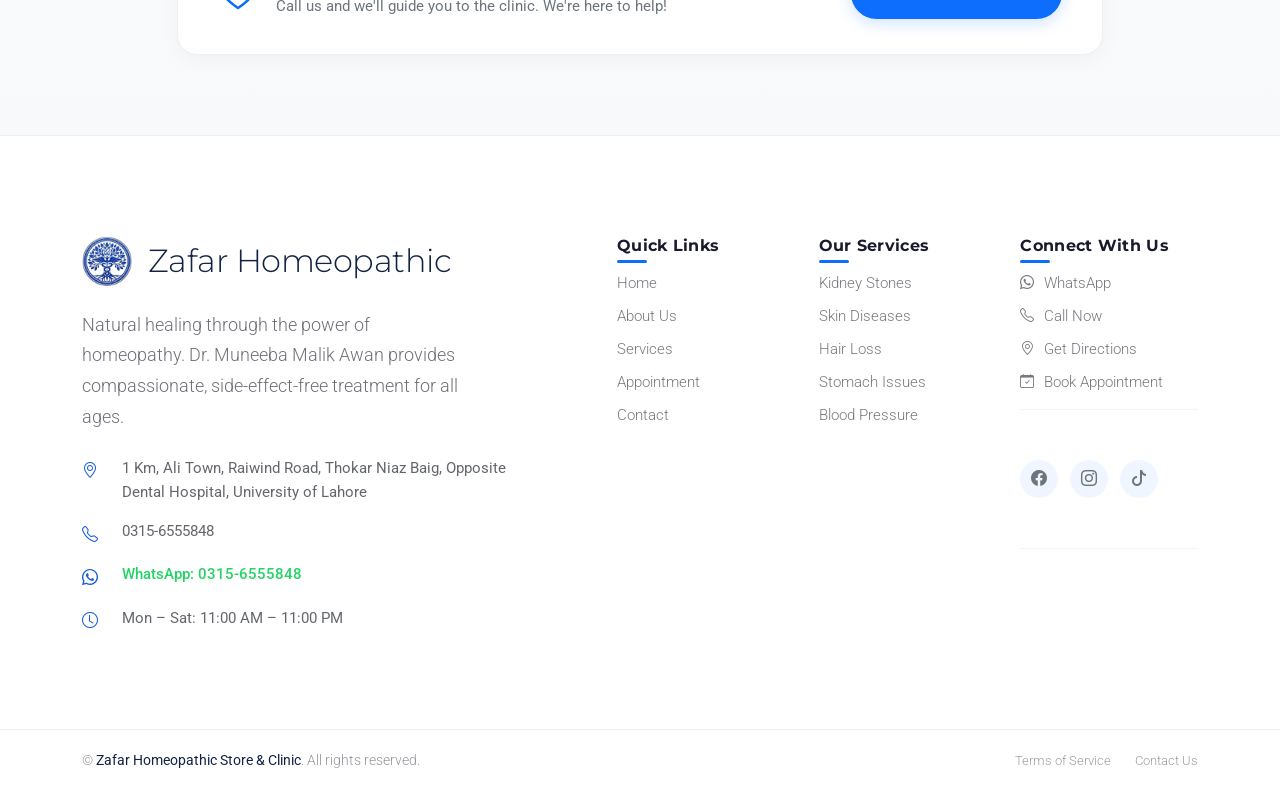
==== commit 3840fdc7: "Add gallery page with responsive bento grid layout and lightbox functionality" ====
--- a/index.html
+++ b/index.html
@@ -1737,125 +1737,131 @@
       </section>
 
       <!-- ======= GALLERY SECTION - BENTO GRID ======= -->
-      <section id="gallery" class="gallery-bento-section">
-        <div class="container" data-aos="fade-up">
-          <div class="row">
-            <div class="col-lg-12 text-center" data-aos="fade-up">
-              <span class="section-badge">Our Gallery</span>
-              <h2 class="section-title">
-                A Glimpse Into <span class="highlight">Our Clinic</span>
-              </h2>
-              <p class="section-subtitle">
-                Explore our welcoming space, dedicated team, and the healing
-                environment we've created for our patients.
-              </p>
-            </div>
-          </div>
-
-          <div class="bento-grid" data-aos="fade-up" data-aos-delay="100">
-            <!-- Item 1: Large - Clinic Exterior -->
-            <div class="bento-item bento-item--large">
-              <img
-                src="assets/img/gallery/pic1.jpeg"
-                alt="Zafar Homeopathic Clinic Exterior"
-                loading="lazy"
-            
-              />
-              <div class="bento-icon-overlay">
-                <i class="bi bi-arrows-angle-expand"></i>
-              </div>
-            </div>
-
-            <!-- Item 2: Wide - Waiting Area -->
-            <div class="bento-item bento-item--wide">
-              <img
-                src="assets/img/gallery/pic2.jpeg"
-                alt="Comfortable Waiting Area"
-                loading="lazy"
-                
-              />
-              <div class="bento-icon-overlay">
-                <i class="bi bi-arrows-angle-expand"></i>
-              </div>
-            </div>
-
-            <!-- Item 3: Tall - Consultation Room -->
-            <div class="bento-item bento-item--tall">
-              <img
-                src="assets/img/gallery/pic3.jpeg"
-                alt="Consultation Room"
-                loading="lazy"
-              />
-              <div class="bento-icon-overlay">
-                <i class="bi bi-arrows-angle-expand"></i>
-              </div>
-            </div>
-
-            <!-- Item 4: Square - Medicine Display -->
-            <div class="bento-item">
-              <img
-                src="assets/img/gallery/pic4.jpeg"
-                alt="Homeopathic Medicines Display"
-                loading="lazy"
-                
-              />
-              <div class="bento-icon-overlay">
-                <i class="bi bi-arrows-angle-expand"></i>
-              </div>
-            </div>
-
-            <!-- Item 5: Square - Team -->
-            <div class="bento-item">
-              <img
-                src="assets/img/gallery/pic5.jpeg"
-                alt="Zafar Homeopathic Clinic Team"
-                loading="lazy"
-              />
-              <div class="bento-icon-overlay">
-                <i class="bi bi-arrows-angle-expand"></i>
-              </div>
-            </div>
-
-            <!-- Item 6: Square - Dr. Muneeba -->
-            <div class="bento-item">
-              <img
-                src="assets/img/gallery/pic6.jpeg"
-                alt="Dr. Muneeba Malik Awan"
-                loading="lazy"
-              />
-              <div class="bento-icon-overlay">
-                <i class="bi bi-arrows-angle-expand"></i>
-              </div>
-            </div>
-
-            <!-- Item 7: Wide - Community Event -->
-            <div class="bento-item bento-item--wide">
-              <img
-                src="assets/img/gallery/pic7.jpeg"
-                alt="Health Awareness Camp"
-                loading="lazy"
-              />
-              <div class="bento-icon-overlay">
-                <i class="bi bi-arrows-angle-expand"></i>
-              </div>
-            </div>
-          </div>
-
-          <!-- Gallery CTA -->
-          <div
-            class="row justify-content-center mt-5"
-            data-aos="fade-up"
-            data-aos-delay="200"
-          >
-            <div class="col-lg-8 text-center">
-              <p class="text-muted" style="font-size: 0.95rem">
-                <i class="bi bi-camera me-2"></i>
-                More photos coming soon! Stay connected.
-              </p>
-            </div>
-          </div>
+ 
+<section id="gallery" class="gallery-bento-section">
+  <div class="container" data-aos="fade-up">
+    <div class="row">
+      <div class="col-lg-12 text-center" data-aos="fade-up">
+        <span class="section-badge">Our Gallery</span>
+        <h2 class="section-title">
+          A Glimpse Into <span class="highlight">Our Clinic</span>
+        </h2>
+        <p class="section-subtitle">
+          Explore our welcoming space, dedicated team, and the healing
+          environment we've created for our patients.
+        </p>
+      </div>
+    </div>
+
+    <!-- Bento Grid with your existing 7 images -->
+    <div class="bento-grid" data-aos="fade-up" data-aos-delay="100">
+      <!-- Item 1: Large - Clinic Exterior -->
+      <div class="bento-item bento-item--large">
+        <img
+          src="assets/img/gallery/pic1.jpeg"
+          alt="Zafar Homeopathic Clinic Exterior"
+          loading="lazy"
+        />
+        <div class="bento-icon-overlay">
+          <i class="bi bi-arrows-angle-expand"></i>
         </div>
-      </section>
+        <div class="bento-overlay">
+          <h5>Clinic Exterior</h5>
+          <p>Featured</p>
+        </div>
+      </div>
+
+      <!-- Item 2: Wide - Waiting Area -->
+      <div class="bento-item bento-item--wide">
+        <img
+          src="assets/img/gallery/pic2.jpeg"
+          alt="Comfortable Waiting Area"
+          loading="lazy"
+        />
+        <div class="bento-icon-overlay">
+          <i class="bi bi-arrows-angle-expand"></i>
+        </div>
+      </div>
+
+      <!-- Item 3: Tall - Consultation Room -->
+      <div class="bento-item bento-item--tall">
+        <img
+          src="assets/img/gallery/pic3.jpeg"
+          alt="Consultation Room"
+          loading="lazy"
+        />
+        <div class="bento-icon-overlay">
+          <i class="bi bi-arrows-angle-expand"></i>
+        </div>
+      </div>
+
+      <!-- Item 4: Square - Medicine Display -->
+      <div class="bento-item">
+        <img
+          src="assets/img/gallery/pic4.jpeg"
+          alt="Homeopathic Medicines Display"
+          loading="lazy"
+        />
+        <div class="bento-icon-overlay">
+          <i class="bi bi-arrows-angle-expand"></i>
+        </div>
+      </div>
+
+      <!-- Item 5: Square - Team -->
+      <div class="bento-item">
+        <img
+          src="assets/img/gallery/pic5.jpeg"
+          alt="Zafar Homeopathic Clinic Team"
+          loading="lazy"
+        />
+        <div class="bento-icon-overlay">
+          <i class="bi bi-arrows-angle-expand"></i>
+        </div>
+      </div>
+
+      <!-- Item 6: Square - Dr. Muneeba -->
+      <div class="bento-item">
+        <img
+          src="assets/img/gallery/pic6.jpeg"
+          alt="Dr. Muneeba Malik Awan"
+          loading="lazy"
+        />
+        <div class="bento-icon-overlay">
+          <i class="bi bi-arrows-angle-expand"></i>
+        </div>
+      </div>
+
+      <!-- Item 7: Wide - Community Event -->
+      <div class="bento-item bento-item--wide">
+        <img
+          src="assets/img/gallery/pic7.jpeg"
+          alt="Health Awareness Camp"
+          loading="lazy"
+        />
+        <div class="bento-icon-overlay">
+          <i class="bi bi-arrows-angle-expand"></i>
+        </div>
+      </div>
+    </div>
+
+    <!-- ======================================== -->
+    <!-- VIEW ALL GALLERY BUTTON - SIMPLE & CLEAN -->
+    <!-- ======================================== -->
+    <div class="row justify-content-center mt-5" data-aos="fade-up" data-aos-delay="200">
+      <div class="col-lg-8 text-center">
+        <a href="gallery.html" class="v2-btn v2-btn-primary" style="padding: 16px 50px; font-size: 1.1rem;">
+          <i class="bi bi-images me-2"></i>
+          View All Gallery Photos
+          <i class="bi bi-arrow-right ms-2"></i>
+        </a>
+        <p class="text-muted mt-3" style="font-size: 0.9rem;">
+          <i class="bi bi-camera me-1"></i>
+          Explore our complete collection of clinic photos
+        </p>
+      </div>
+    </div>
+  </div>
+</section>
       <!-- ======= END GALLERY SECTION ======= -->
 
       <!-- Patient Testimonials Section -->
